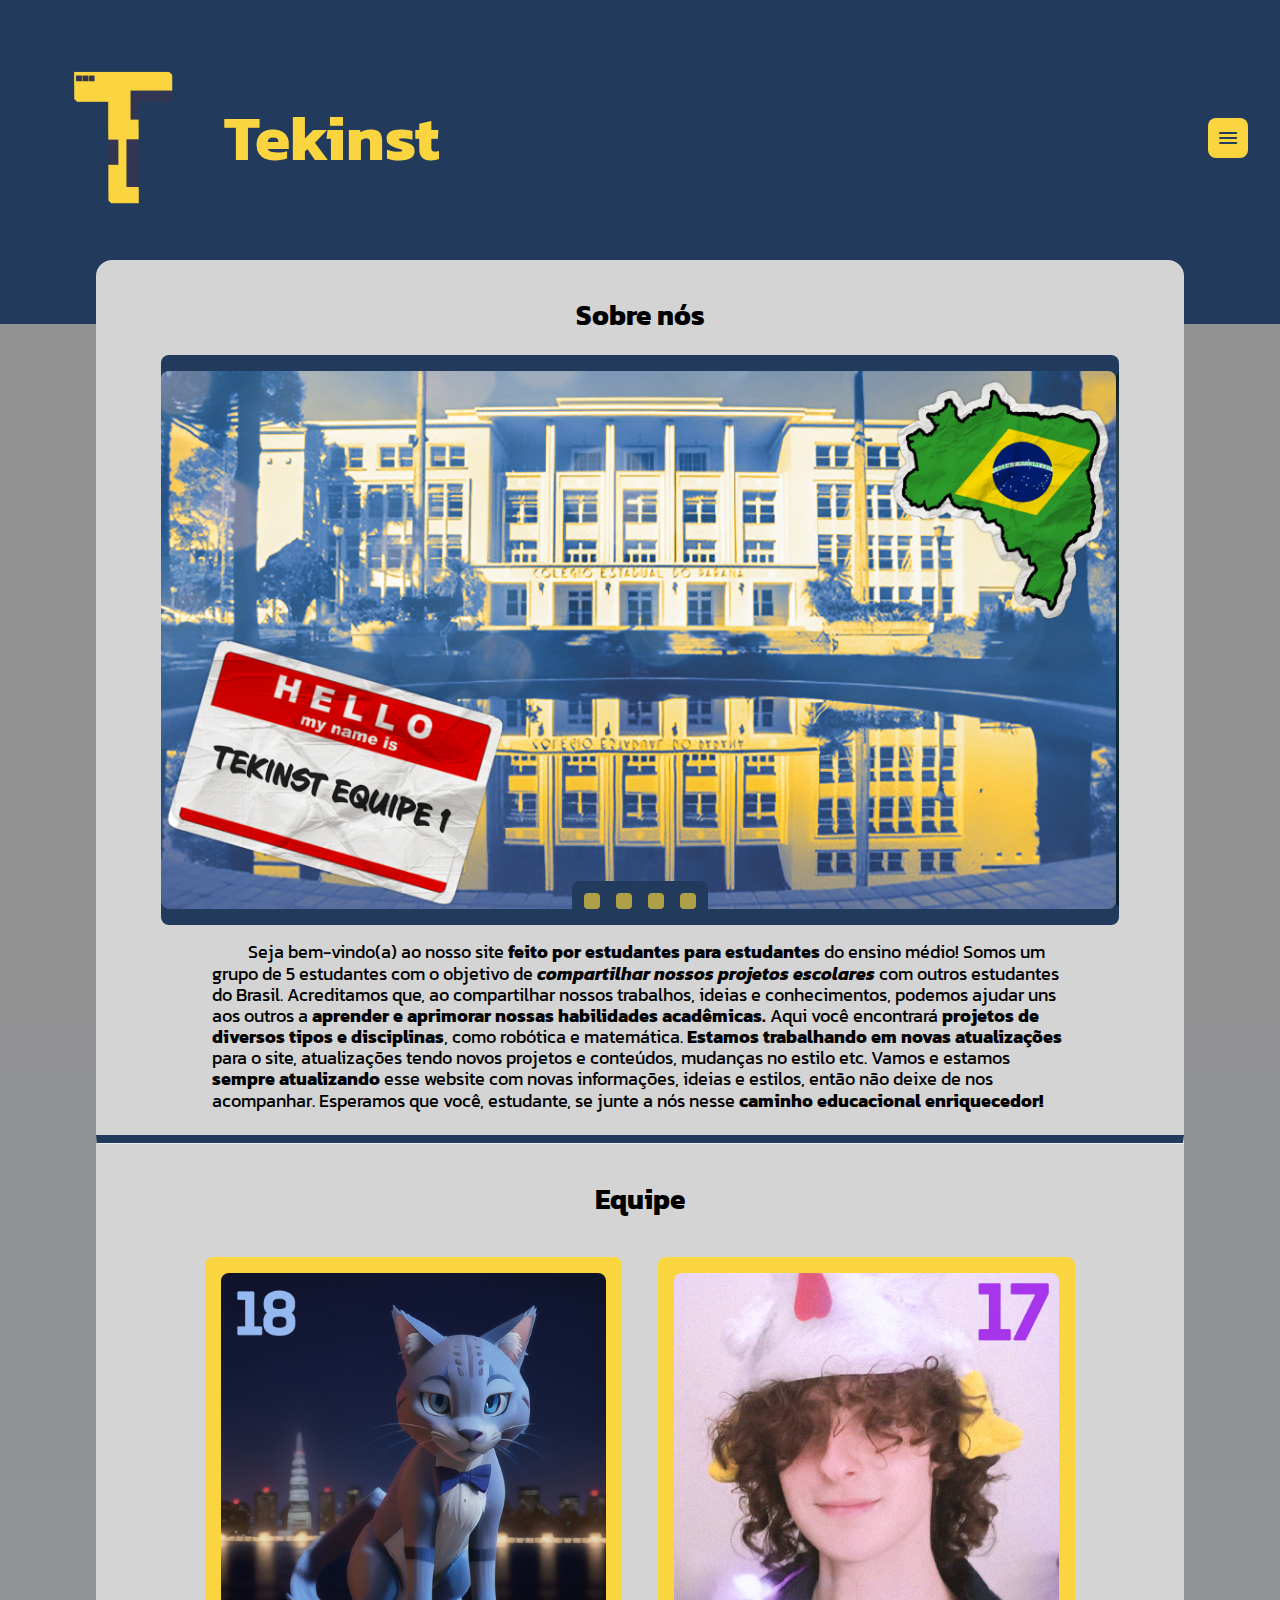
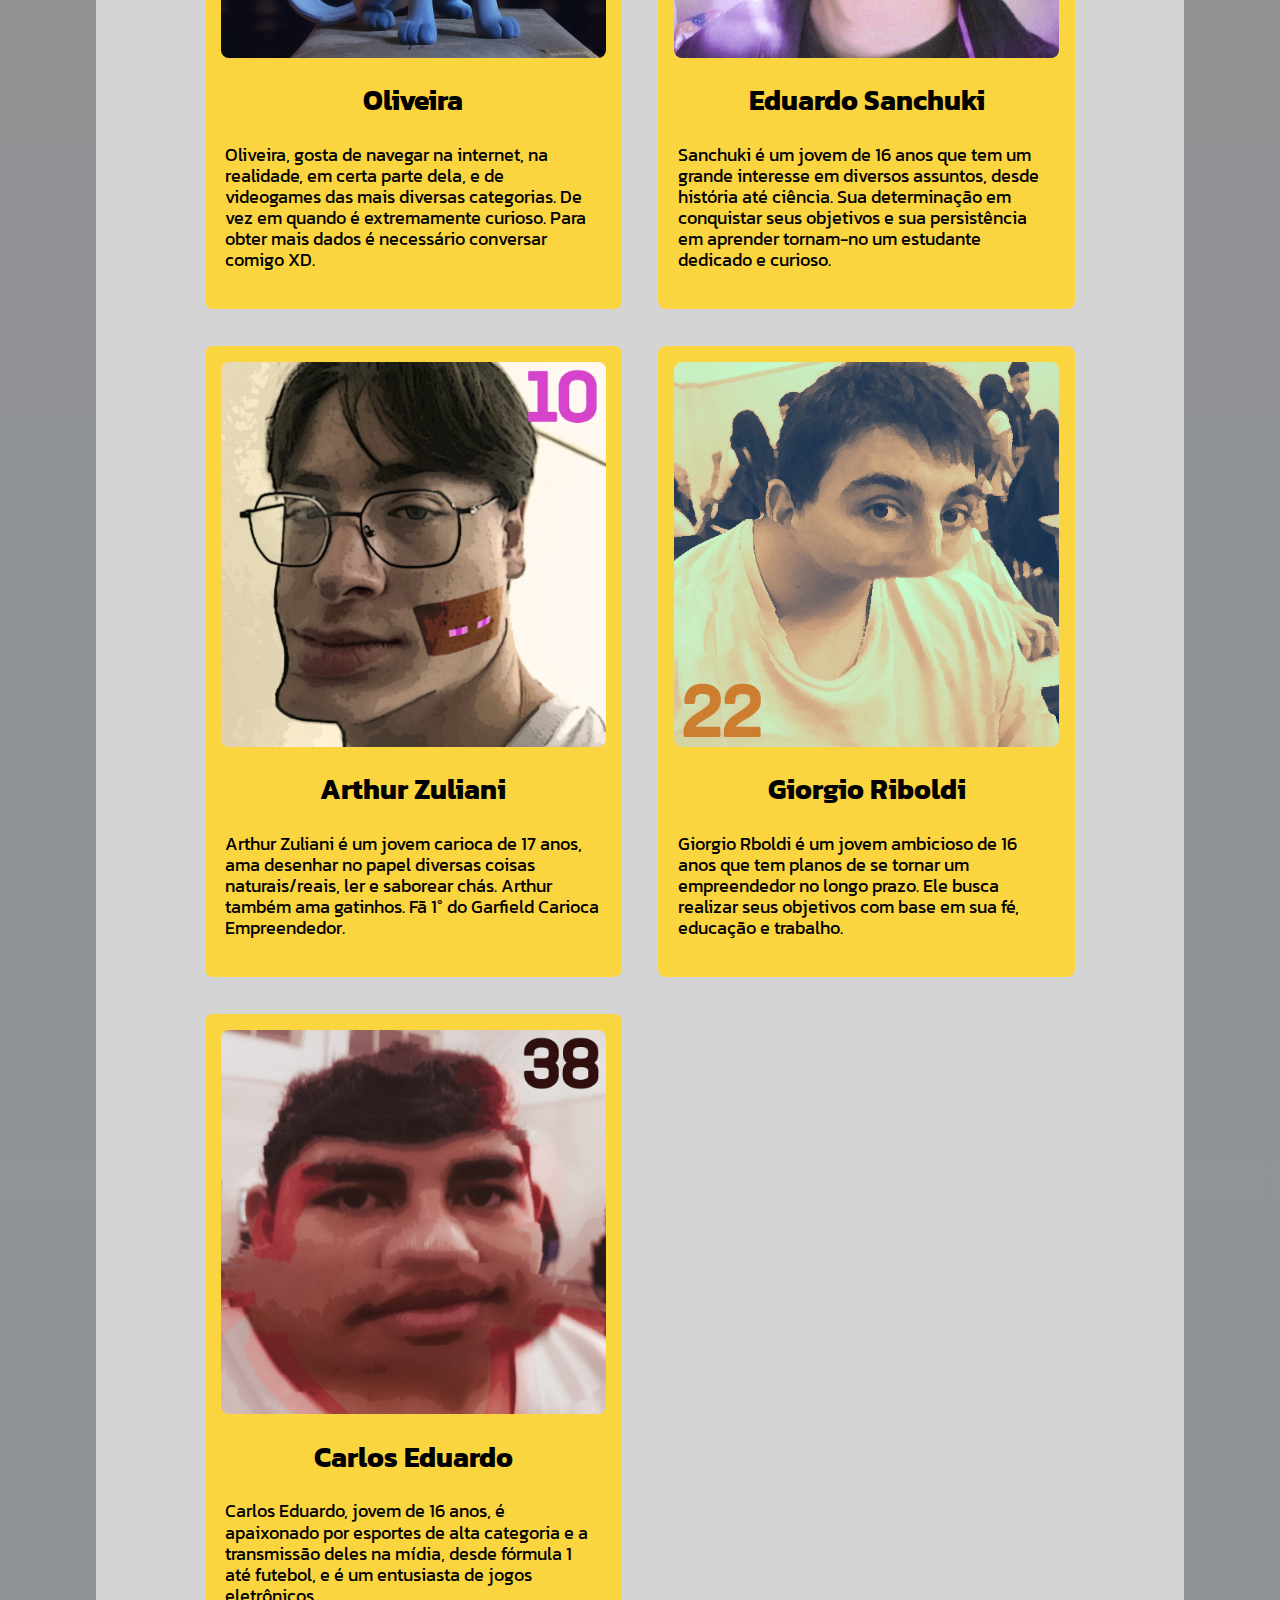
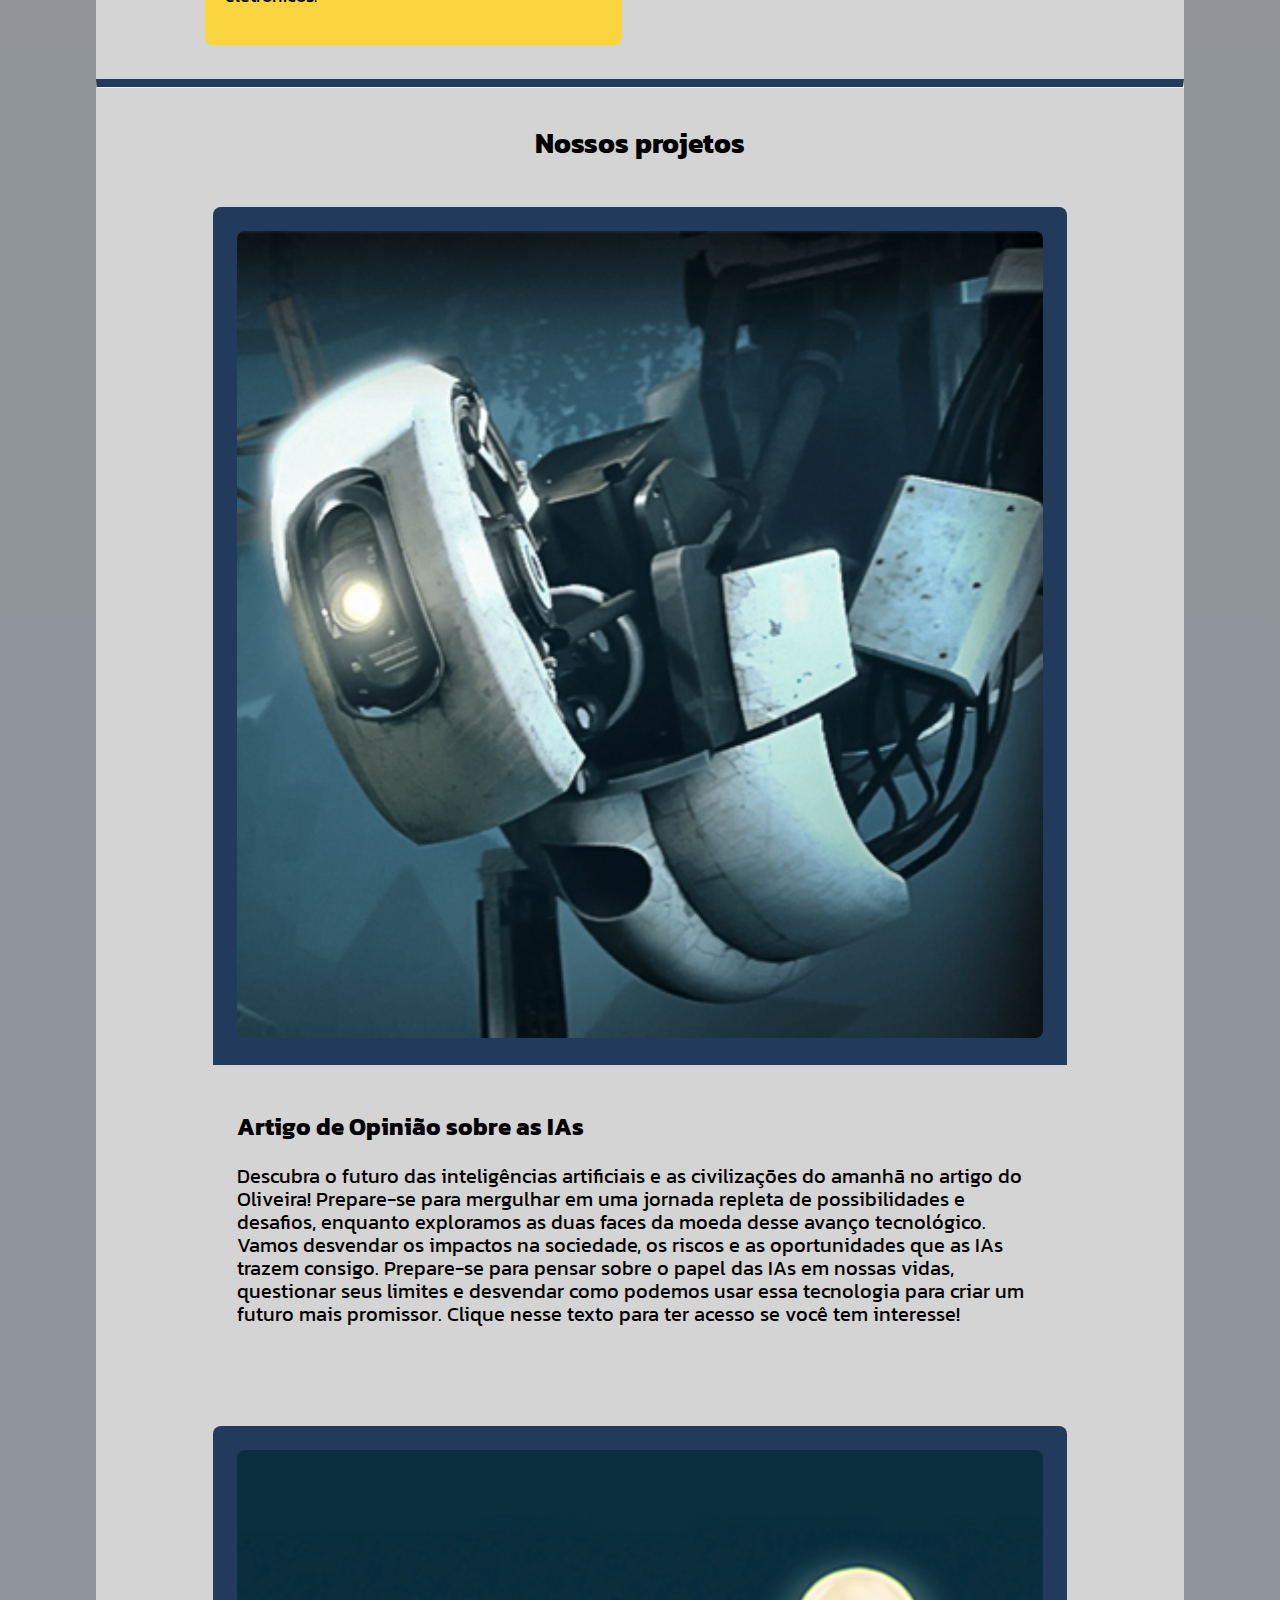
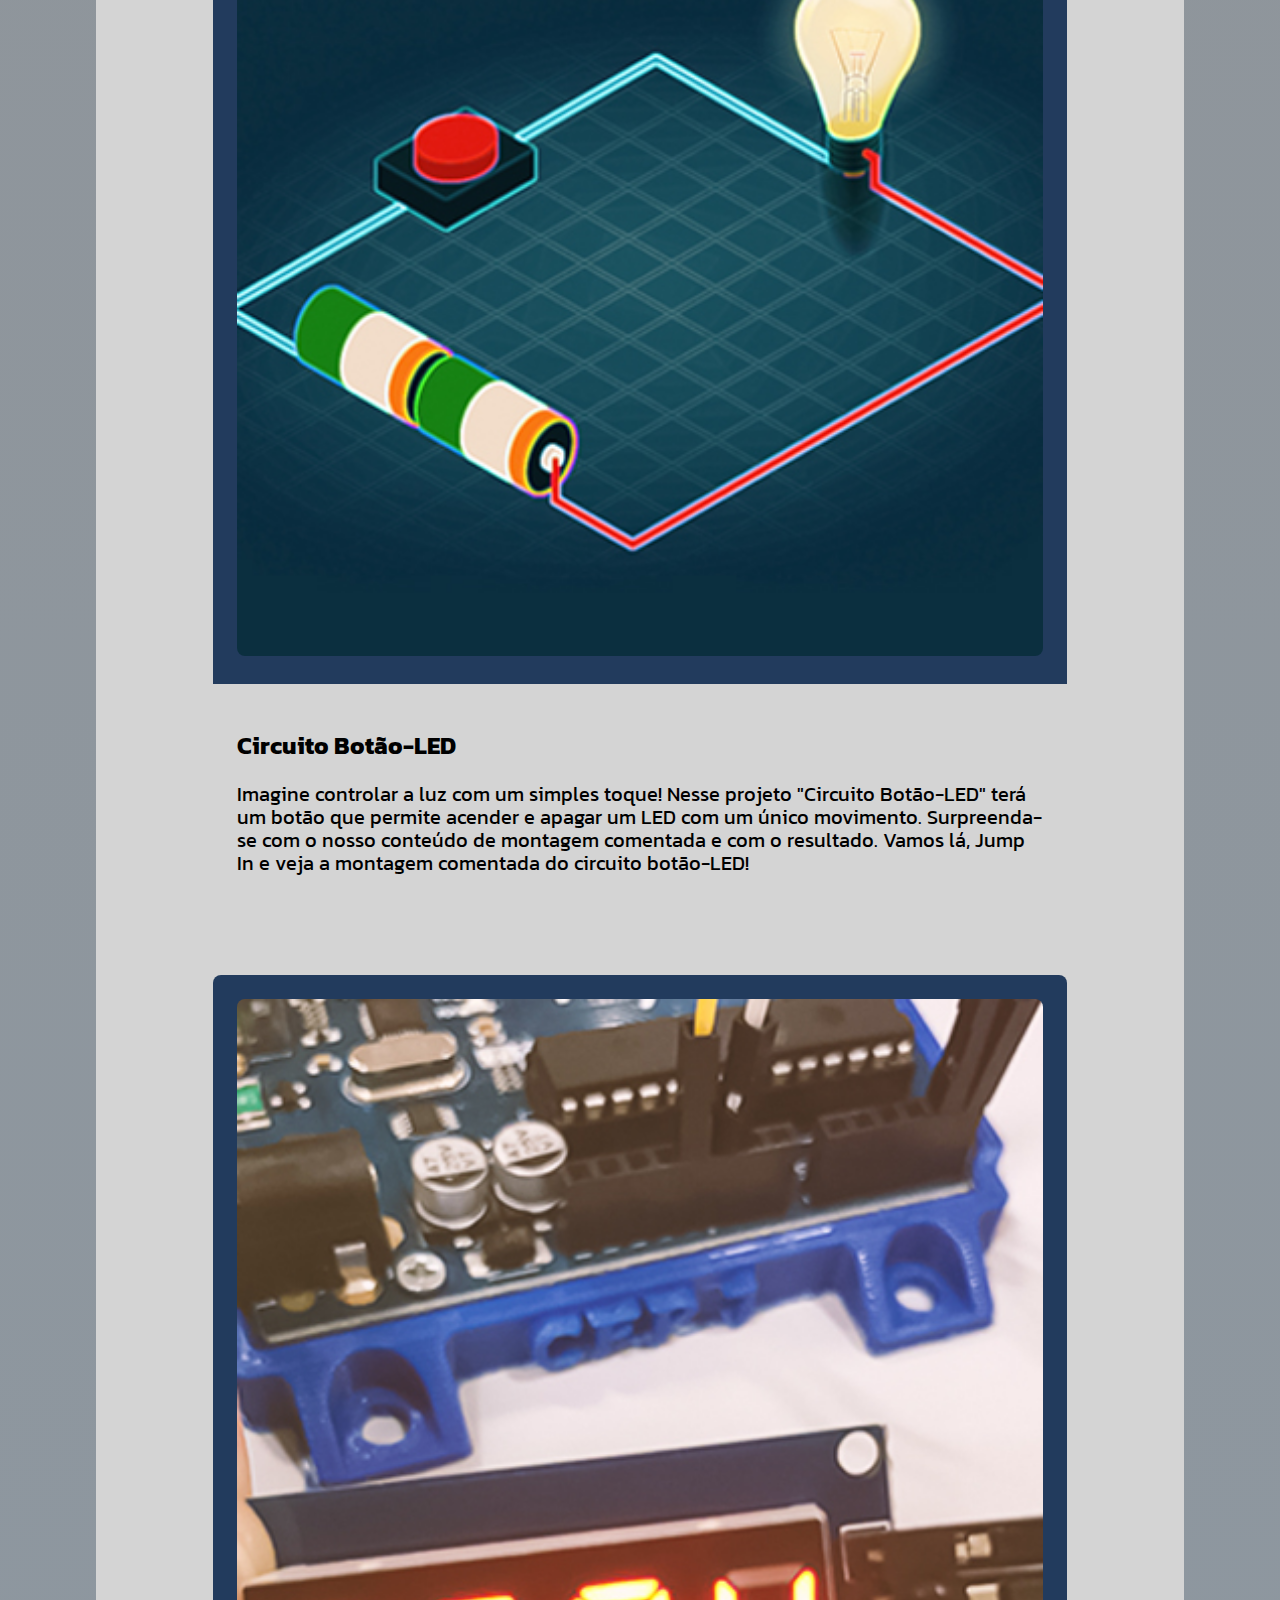
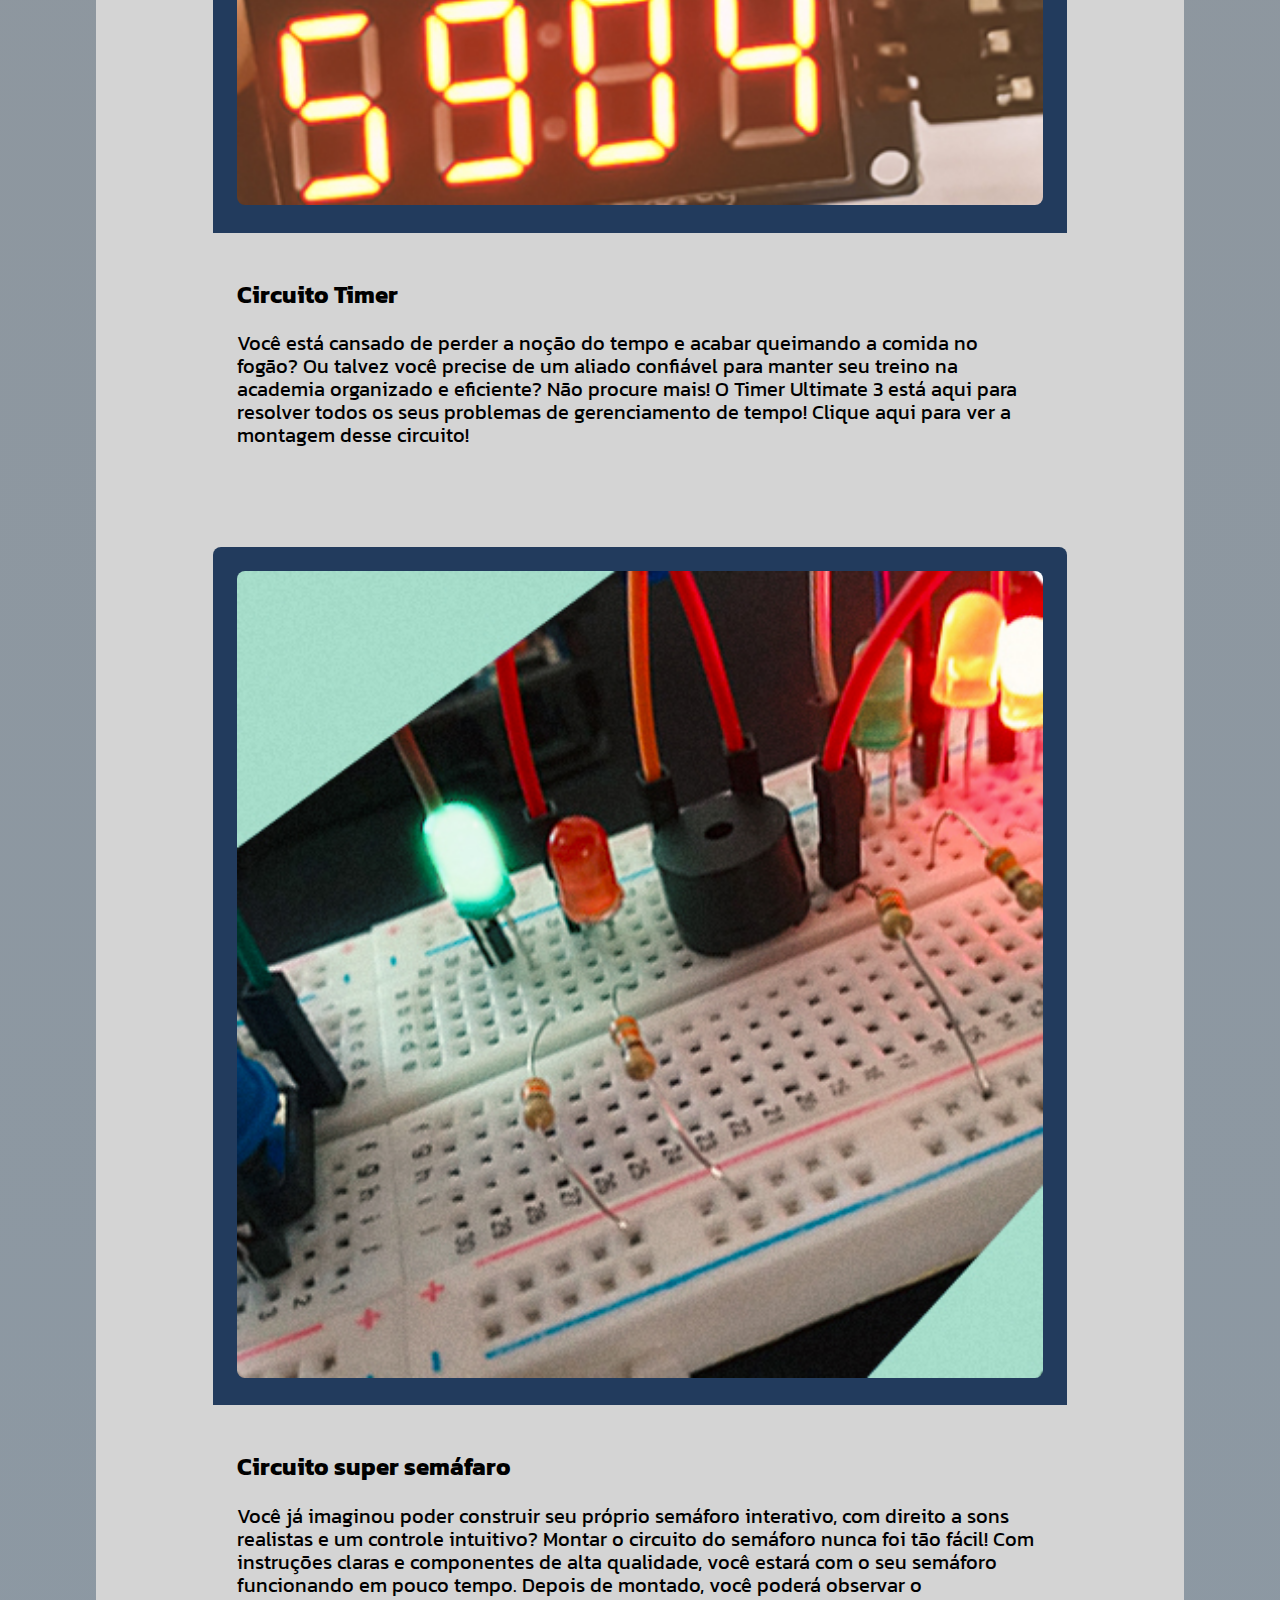
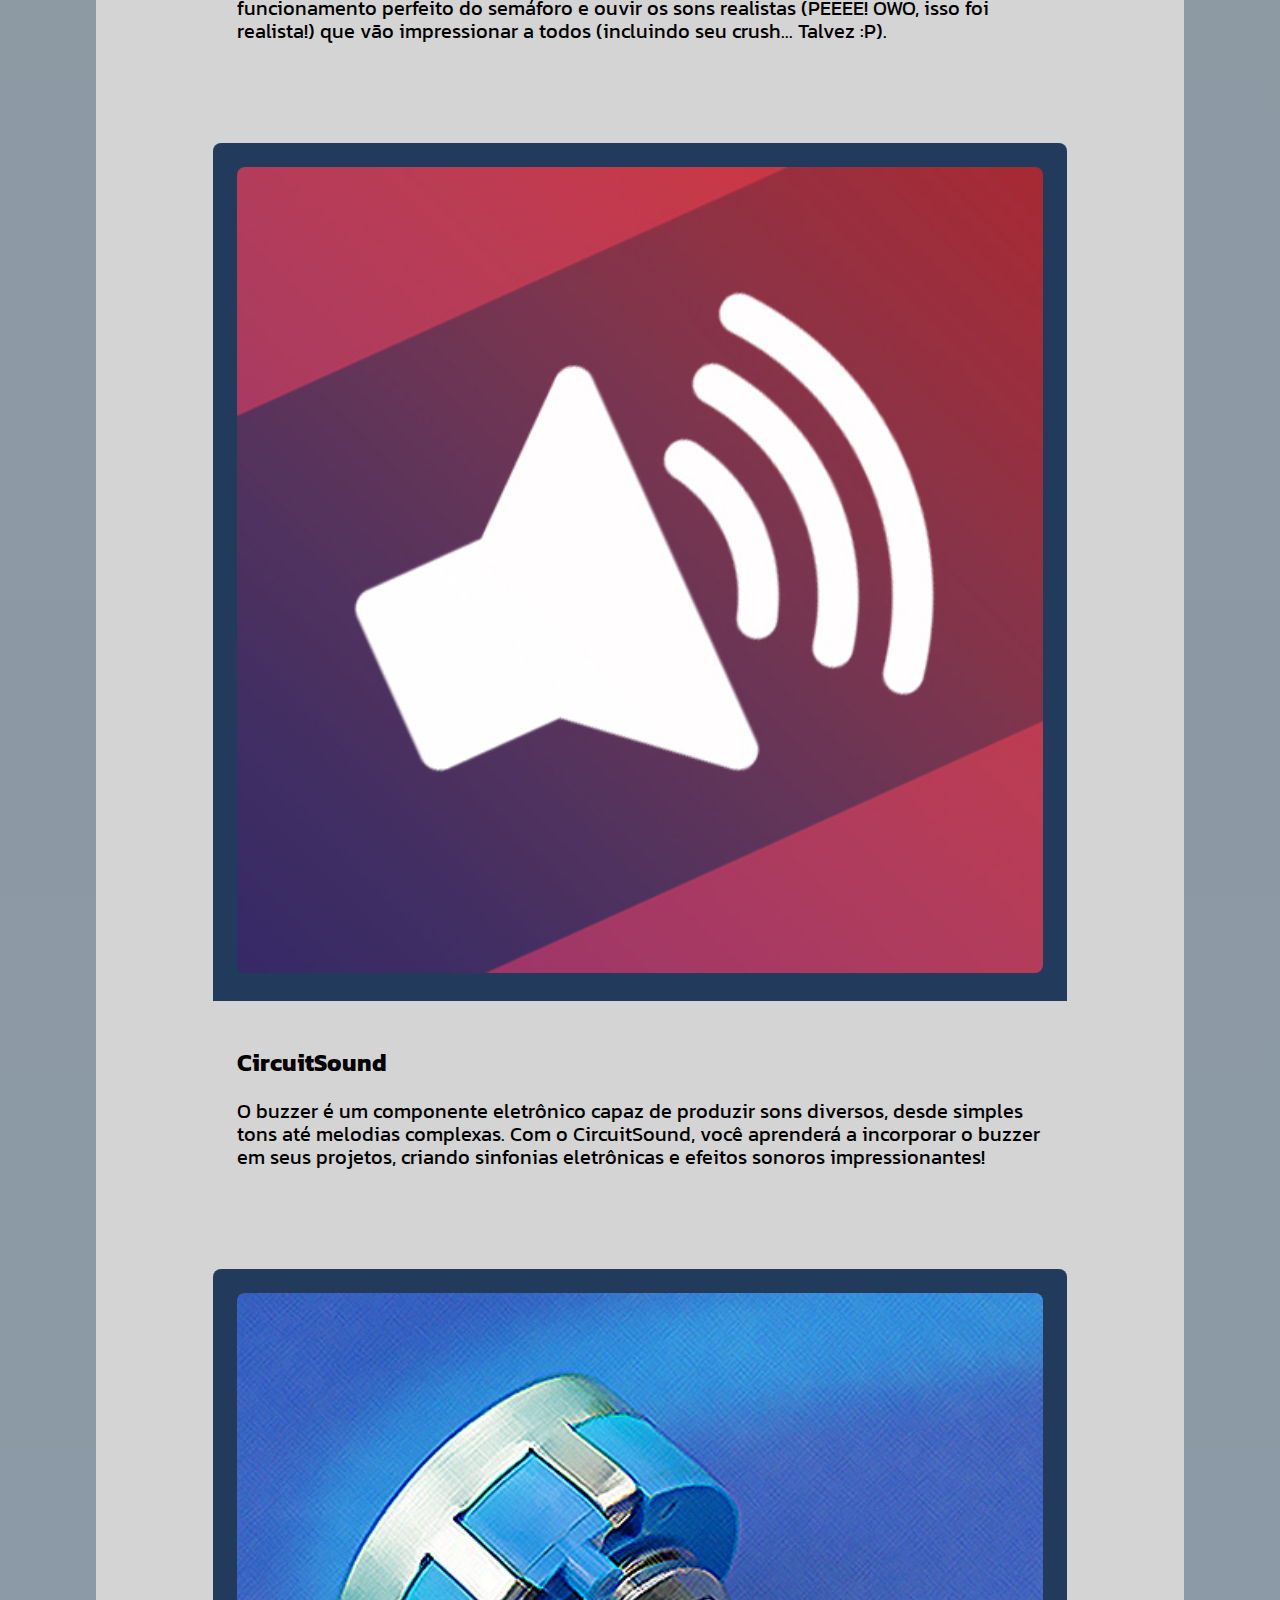
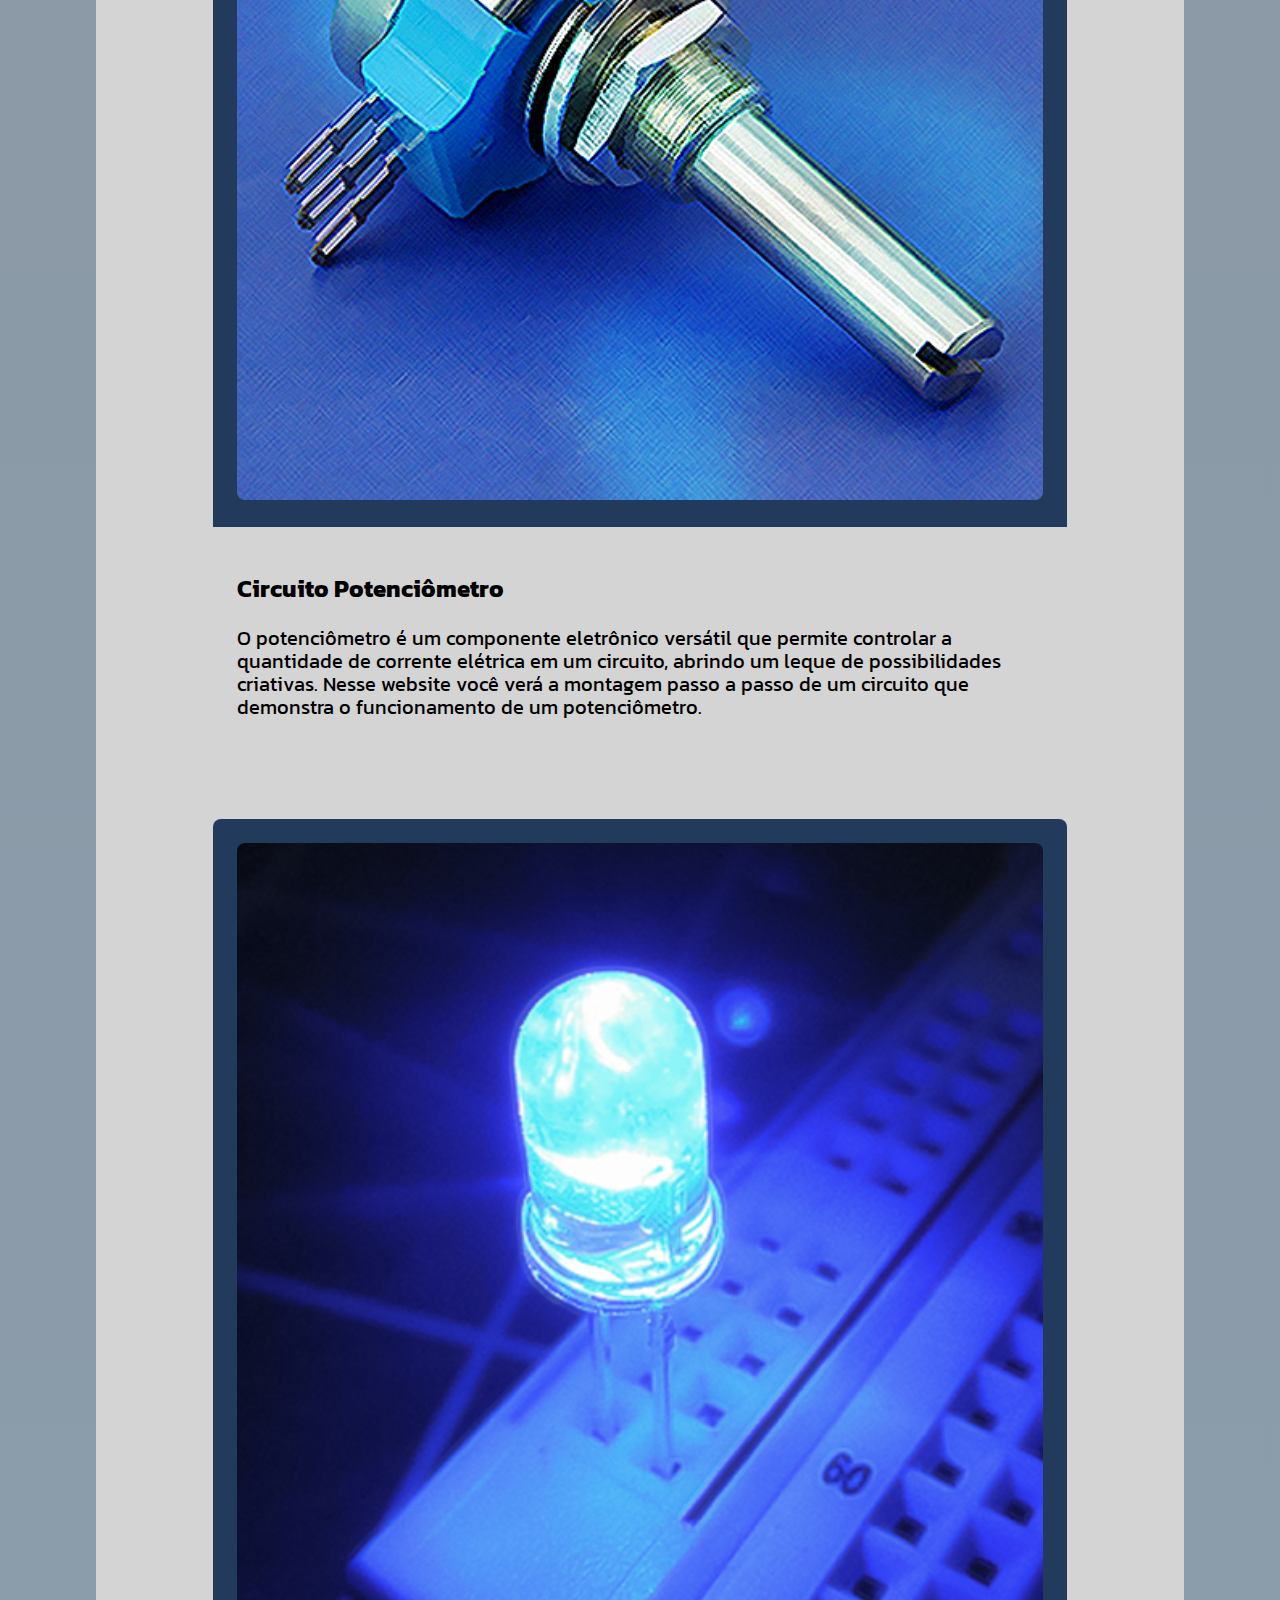
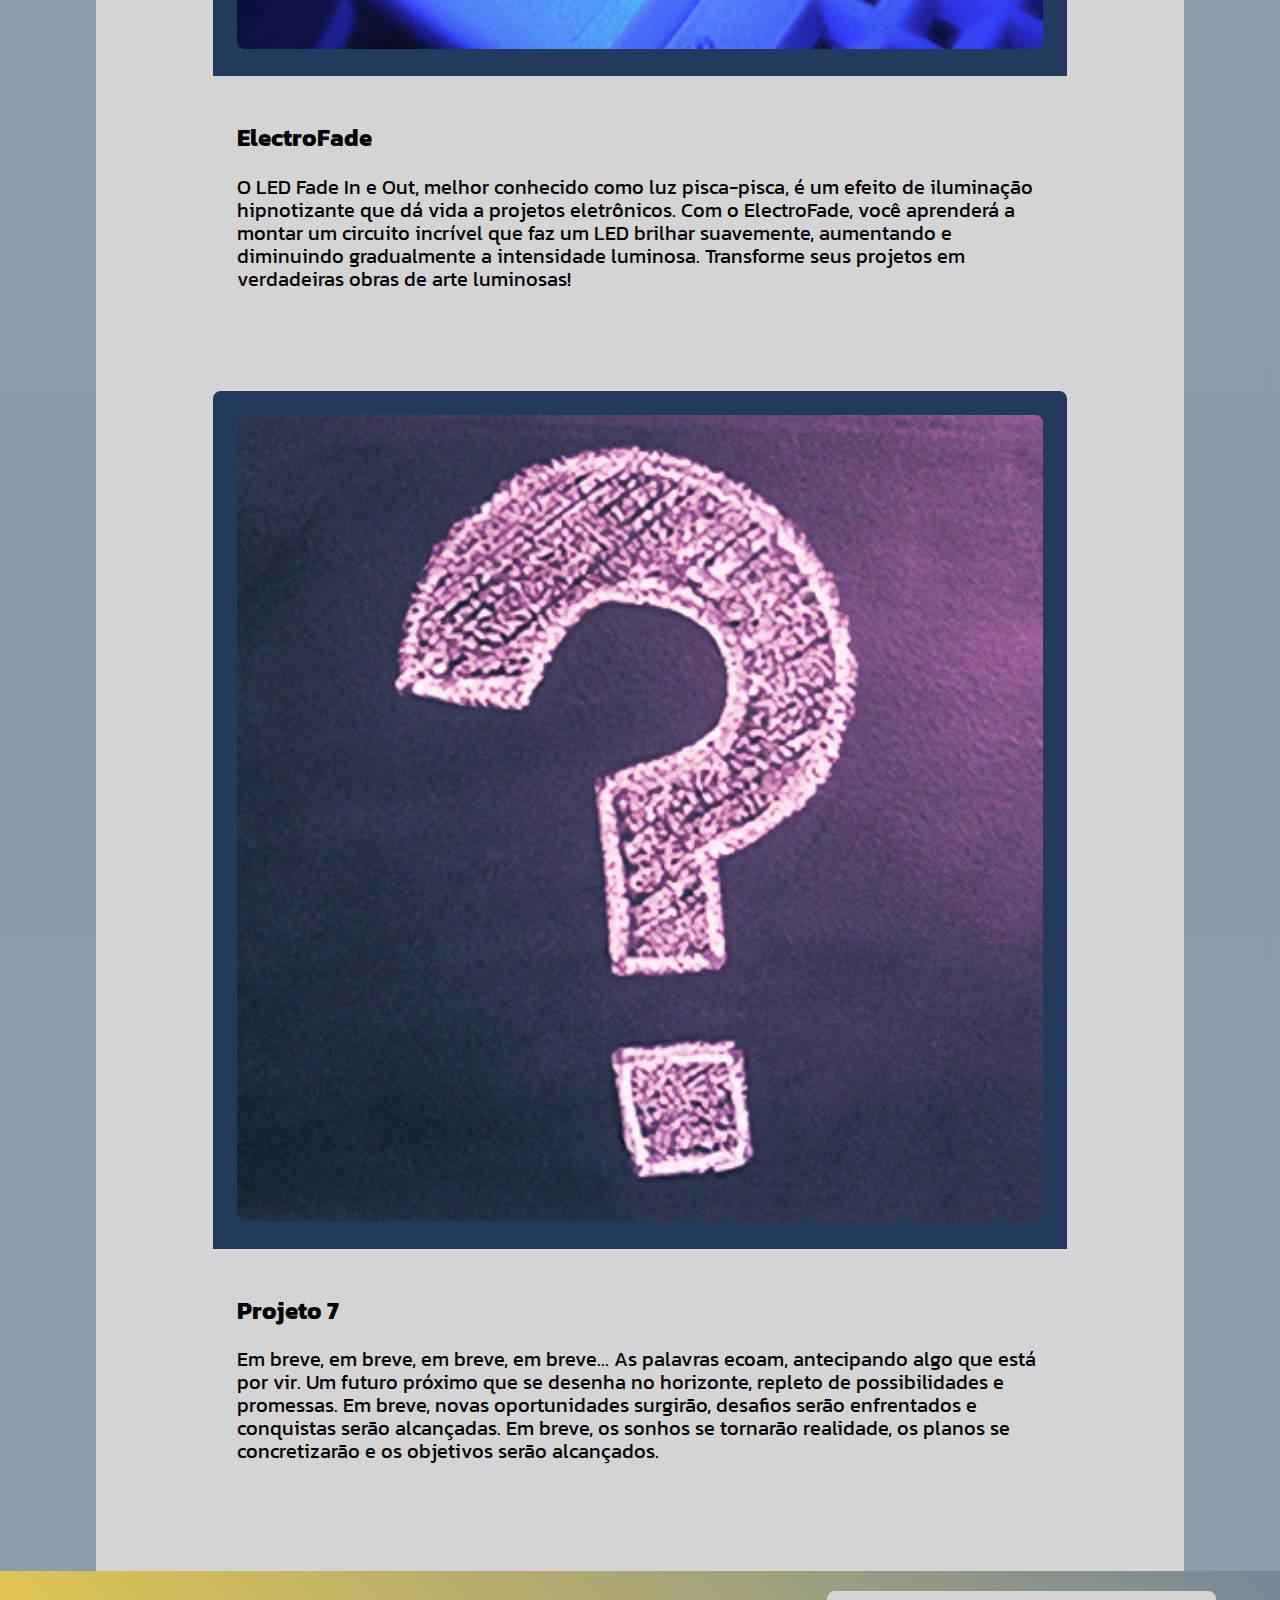
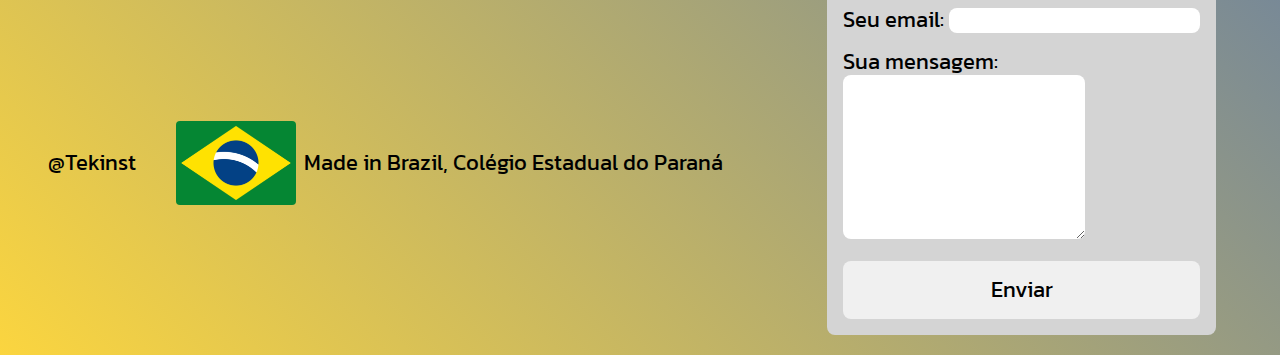
==== index.html @ 6ae1911e "Superdowngrade in Zuzu's description" ====
<!DOCTYPE html>
<html lang="pt-br">
  <head>
    <meta charset="UTF-8">
    <meta http-equiv="X-UA-Compatible" content="IE=edge">
    <meta name="viewport" content="width=device-width, initial-scale=1.0">
    <link rel="shortcut icon" href="./images/others/tekinst-favicon.ico" type="image/x-icon">
    <link rel="stylesheet" href="https://fonts.googleapis.com/css2?family=Material+Symbols+Rounded:opsz,wght,FILL,GRAD@20..48,100..700,0..1,-50..200">
    <link rel="stylesheet" href="./reset.css">
    <link rel="stylesheet" href="./main.css">
    <title>Tekinst</title>
  </head>
  <body>
    <header>
        <div class="logo-title"> 
            <img src="./images/others/tekinst-logo.png" alt="Tekinst Logo">
            <h1>Tekinst</h1>
        </div>  
        
        <div class="nav">           
          <span class="material-symbols-rounded"  id="hamburger-menu">
            menu
          </span>  
          <ul class="links" id="menu-links">
            <li class="c-links">
              <label>Projetos</label>
              <ul class="submenu" id="submenu">
                  <li><a href="#project-0">Artigo IAs</a></li>
                  <li><a href="#project-1">Circuito Botão-Led</a></li>
                  <li><a href="#project-2">Timer</a></li>
                  <li><a href="#project-3">Super Semáfaro</a></li>
                  <li><a href="#project-4">CircuitSound</a></li>
                  <li><a href="#project-5">Potenciômetro</a></li>
                  <li><a href="#project-6">ElectroFade</a></li>
                  <li><a href="#project-7">Em breve...</a></li>
              </ul>
            </li>
                <li class="c-links"><a class="link" href="#about-us">Sobre Nós</a></li>
                <li class="c-links"><a class="link" href="#team">Equipe</a></li>
            </ul>               
        </div>
    </header>
    <main>
        <section class="content about-us" id="about-us">
            <h2>Sobre nós</h2>
              <div class="slideshow">
                <div class="slide-wrapper">
                  <div class="slider">
                    <a href="https://youtu.be/iL-fgVmHbBo" target="_blank"><img id="image-0" src="./images/slideshow/cep.jpeg" alt="Imagem do Colégio Estadual do Paraná"></a>
                    <a href="./project-0/opinion-article.html" target="_blank"><img id="image-1" src="./images/slideshow/glados-slideshow.jpg" alt="Glados from Portal 2"></a>
                    <a href="./project-1/circuit-led.html" target="_blank"><img id="image-2" src="./images/slideshow/circuit-slideshow.jpg" alt="Circuito Push-button + Led"></a>              
                    <a href="https://youtu.be/YZ3g7Lsi7NE" target="_blank"><img id="image-3" src="./images/slideshow/curitiba.jpg" alt="Cidade de Curitiba, nosso lar"></a>                    
                  </div>
                  <div class="slider-nav">
                    <a id="dot-0" href="#image-0"></a>
                    <a id="dot-1" href="#image-1"></a>
                    <a id="dot-2" href="#image-2"></a>
                    <a id="dot-3" href="#image-3"></a>
                  </div>
                </div>              
              </div>        
              <p>
                Seja bem-vindo(a) ao nosso site <strong>feito por estudantes para estudantes</strong> do ensino médio! Somos um grupo de 5 estudantes com o objetivo de <em><strong>compartilhar nossos projetos escolares</strong></em> com outros estudantes do Brasil. Acreditamos que, ao compartilhar nossos trabalhos, ideias e conhecimentos, podemos ajudar uns aos outros a <strong>aprender e aprimorar nossas habilidades acadêmicas.</strong> Aqui você encontrará <strong>projetos de diversos tipos e disciplinas</strong>, como robótica e matemática. <strong>Estamos trabalhando em novas atualizações</strong> para o site, atualizações tendo novos projetos e conteúdos, mudanças no estilo etc. Vamos e estamos <strong>sempre atualizando</strong> esse website com novas informações, ideias e estilos, então não deixe de nos acompanhar. Esperamos que você, estudante, se junte a nós nesse <strong>caminho educacional enriquecedor!</strong>
              </p>
        </section>

        <hr class="rounded">

        <section class="content" id="team">
          <h2>Equipe</h2>
         
          <div class="students">  
           <div class="student oliveira">
             <img src="images/student-photos/cat-2.png" alt="Foto Estilizada de Oliveira">
             <div class="text">
               <h2>Oliveira</h2>
               <p>
                Oliveira, gosta de navegar na internet, na realidade, em certa parte dela, e de videogames das mais diversas categorias. De vez em quando é extremamente curioso. Para obter mais dados é necessário conversar comigo XD.
               </p>
             </div>
           </div>
           <div class="student antonio">
             <img src="images/student-photos/antonio.jpg" alt="Foto Estilizada de Eduardo Sanchuki">
             <div class="text">
               <h2>Eduardo Sanchuki</h2>
               <p>
                Sanchuki é um jovem de 16 anos que tem um grande interesse em diversos assuntos, desde história até ciência. Sua determinação em conquistar seus objetivos e sua persistência em aprender tornam-no um estudante dedicado e curioso.
               </p>
             </div>
           </div>
           <div class="student arthur">
             <img src="images/student-photos/zuliani.jpg" alt="Foto Estilizada de Arthur Zuliani">
             <div class="text">
               <h2>Arthur Zuliani</h2>
               <p>
                Arthur Zuliani é um jovem carioca de 17 anos, ama desenhar no papel diversas coisas naturais/reais, ler e saborear chás. Arthur também ama gatinhos. Fã 1° do Garfield Carioca Empreendedor.
               </p>
             </div>
           </div>
           <div class="student giorgio">
             <img src="images/student-photos/italiano.jpg" alt="Foto Estilizada de Giorgio Riboldi">
             <div class="text">
               <h2>Giorgio Riboldi</h2>
               <p>
                Giorgio Rboldi é um jovem ambicioso de 16 anos que tem planos de se tornar um empreendedor no longo prazo. Ele busca realizar seus objetivos com base em sua fé, educação e trabalho.
               </p>
             </div>
           </div>
           <div class="student carlos">
             <img src="images/student-photos/carlos.jpg" alt="Foto Estilizada de Carlos Eduardo">
             <div class="text">
               <h2>Carlos Eduardo</h2>
               <p>
                Carlos Eduardo, jovem de 16 anos, é apaixonado por esportes de alta categoria e a transmissão deles na mídia, desde fórmula 1 até futebol, e é um entusiasta de jogos eletrônicos. 
               </p>
             </div>
         </div>
        </section>

        <hr class="rounded">

        <section class="content projects" id="projects">
            <h2>Nossos projetos</h2>
            
            <article class="project" id="project-0">
              <div class="project-image">
                <img src="./images/project-images/glados.jpg" alt="Imagem da Glados">
              </div>
              <div class="description">
                <a href="./project-0/opinion-article.html" target="_blank">
                  <h3>Artigo de Opinião sobre as IAs</h3>
                  <p>Descubra o futuro das inteligências artificiais e as civilizações do amanhã no artigo do Oliveira! Prepare-se para mergulhar em uma jornada repleta de possibilidades e desafios, enquanto exploramos as duas faces da moeda desse avanço tecnológico. Vamos desvendar os impactos na sociedade, os riscos e as oportunidades que as IAs trazem consigo. Prepare-se para pensar sobre o papel das IAs em nossas vidas, questionar seus limites e desvendar como podemos usar essa tecnologia para criar um futuro mais promissor. Clique nesse texto para ter acesso se você tem interesse!</p>
                </a>
              </div>
            </article>
            
            <article class="project" id="project-1">
              <div class="project-image">
                <img src="./images/project-images/circuit.jpg" alt="Imagem ilustrativa de um circuito botão-led">
              </div>
              <div class="description">
                <a href="./project-1/circuit-led.html" target="_blank">
                  <h3>Circuito Botão-LED</h3>
                  <p>Imagine controlar a luz com um simples toque! Nesse projeto "Circuito Botão-LED" terá um botão que permite acender e apagar um LED com um único movimento. Surpreenda-se com o nosso conteúdo de montagem comentada e com o resultado. Vamos lá, Jump In e veja a montagem comentada do circuito botão-LED!</p>
                </a>
              </div>
            </article>

            <article class="project" id="project-2">
              <div class="project-image">
                <img src="./images/project-images/timer.jpg" alt="Fotografia de um simples circuito timer">
              </div>
              <div class="description">
                <a href="./project-2/timer.html" target="_blank">
                  <h3>Circuito Timer</h3>
                  <p>Você está cansado de perder a noção do tempo e acabar queimando a comida no fogão? Ou talvez você precise de um aliado confiável para manter seu treino na academia organizado e eficiente? Não procure mais! O Timer Ultimate 3 está aqui para resolver todos os seus problemas de gerenciamento de tempo! Clique aqui para ver a montagem desse circuito! </p>
                </a>
              </div>
            </article>
            
            <article class="project" id="project-3">
              <div class="project-image">
                <img src="./images/project-images/supertf.jpg" alt="Imagem ilustrativa de um circuito super semáfaro">
              </div>
              <div class="description">
                <a href="./project-3/ultrasema.html" target="_blank">
                  <h3>Circuito super semáfaro</h3>
                  <p>Você já imaginou poder construir seu próprio semáforo interativo, com direito a sons realistas e um controle intuitivo? Montar o circuito do semáforo nunca foi tão fácil! Com instruções claras e componentes de alta qualidade, você estará com o seu semáforo funcionando em pouco tempo. Depois de montado, você poderá observar o funcionamento perfeito do semáforo e ouvir os sons realistas (PEEEE! OWO, isso foi realista!) que vão impressionar a todos (incluindo seu crush... Talvez :P).</p>
                </a>
              </div>
            </article>

            <article class="project" id="project-4">
              <div class="project-image">
                <img src="./images/project-images/buzzer.jpeg" alt="Icone de som">
              </div>
              <div class="description">
                <a href="./project-4/buzzer-circuit.html" target="_blank">
                  <h3>CircuitSound</h3>
                  <p>O buzzer é um componente eletrônico capaz de produzir sons diversos, desde simples tons até melodias complexas. Com o CircuitSound, você aprenderá a incorporar o buzzer em seus projetos, criando sinfonias eletrônicas e efeitos sonoros impressionantes!</p>
                </a>
              </div>
            </article>

            <article class="project" id="project-5">
              <div class="project-image">
                <img src="./images/project-images/potenciometro.jpeg" alt="Fotografia estilizada de um simples potenciômetro">
              </div>
              <div class="description">
                <a href="./project-5/potenciometro-circuit.html" target="_blank">
                  <h3>Circuito Potenciômetro</h3>
                  <p>O potenciômetro é um componente eletrônico versátil que permite controlar a quantidade de corrente elétrica em um circuito, abrindo um leque de possibilidades criativas. Nesse website você verá a montagem passo a passo de um circuito que demonstra o funcionamento de um potenciômetro.</p>
                </a>
              </div>
            </article>

            <article class="project" id="project-6">
              <div class="project-image">
                <img src="./images/project-images/fadein-out.png" alt="Fotografia de um led azul">
              </div>
              <div class="description">
                <a href="./project-6/fadein-out.html" target="_blank">
                  <h3>ElectroFade</h3>
                  <p>O LED Fade In e Out, melhor conhecido como luz pisca-pisca, é um efeito de iluminação hipnotizante que dá vida a projetos eletrônicos. Com o ElectroFade, você aprenderá a montar um circuito incrível que faz um LED brilhar suavemente, aumentando e diminuindo gradualmente a intensidade luminosa. Transforme seus projetos em verdadeiras obras de arte luminosas!</p>
                </a>
              </div>
            </article>

            <article class="project" id="project-7">
              <div class="project-image">
                <img src="./images/project-images/test.jpeg" alt="Test Image">
              </div>
              <div class="description">
                <a href="https://pranx.com/windows-xp-simulator/" target="_blank">
                  <h3>Projeto 7</h3>
                  <p>Em breve, em breve, em breve, em breve... As palavras ecoam, antecipando algo que está por vir. Um futuro próximo que se desenha no horizonte, repleto de possibilidades e promessas. Em breve, novas oportunidades surgirão, desafios serão enfrentados e conquistas serão alcançadas. Em breve, os sonhos se tornarão realidade, os planos se concretizarão e os objetivos serão alcançados. </p>
                </a>
              </div>
            </article>
        </section>
    </main>

    <footer>
      <div class="info">
        <div class="tekinst">
          <p>@Tekinst</p>
        </div>
        <div class="cep">
          <a href="https://www.cep.pr.gov.br/" target="_blank">
            <img src="./images/others/flag-brazil.png" alt="Brazil's flag">
            <p>Made in Brazil, Colégio Estadual do Paraná</p>
          </a>
        </div>
      </div>

      <form action="https://formspree.io/f/xqkoodqn" method="POST" target="_blank" class="message-form">
        <label>
          Seu email:
          <input type="email" name="email">
        </label>
        <label>
          Sua mensagem: <br>
          <textarea name="message"></textarea>
        </label>
        <button type="submit">Enviar</button>
      </form>
    </footer>

    <script src="script.js"></script>
  </body>
</html>
---- main.css ----
@import url("https://fonts.googleapis.com/css2?family=Kanit:wght@400;700&display=swap");

:root {
  --bright-yellow: #fbd53f;
  --dark-blue: #223b5d;
  --blue-gray: #768898;
  --white: #f0f0f0;
  --gray: #929191;
  --pastel-blue: #899dae;
  --white-background: #d4d4d4;
  --transparent: rgba(0, 0, 0, 0);
}

* {
  scroll-behavior: smooth;
}

body {
  font-family: "Kanit", sans-serif;
  background-image: linear-gradient(var(--gray), var(--pastel-blue));
}

header {
  display: flex;
  justify-content: space-between;
  align-items: center;
  padding: 3rem 2rem 6rem 2rem;
  background-color: var(--dark-blue);
  color: var(--bright-yellow);
}

header .logo-title {
  display: flex;
  align-items: center;
}

header .logo-title h1 {
  font-size: 4rem;
}

header .logo-title img {
  width: 10rem;
  margin: 1rem;
}

div.nav {
  display: flex;
  align-items: center;
}

header .nav .material-symbols-rounded {
  background-color: var(--bright-yellow);
  color: var(--dark-blue);
  font-size: 1.5rem;
  transition: 0.25s;
  padding: 0.5rem;
  border-radius: 0.5rem;
}

header .nav .material-symbols-rounded:hover {
  scale: 1.15;
}

header .nav .links {
  display: none;
}

header .nav .links .c-links {
  display: flex;
  list-style: none;
  padding: 0.5rem;
  font-size: 1.3rem;
  transition: 0.5s;
}

header .nav .links .c-links:hover {
  font-size: 1.5rem;
  border-bottom: 0.25rem solid var(--bright-yellow);
  border-left: 0.25rem solid var(--bright-yellow);
}

header .nav .links .link {
  text-decoration: none;
  color: var(--bright-yellow);
}

header .nav .links .submenu {
  display: none;
  height: 10rem;
  width: 10rem;
  overflow-y: scroll;
  overflow-x: hidden;
  scrollbar-color: var(--bright-yellow) var(--pastel-blue);
  scrollbar-width: thin;
  position: absolute;
  margin-top: 2.25rem;
}

header .nav .links .submenu li a {
  text-decoration: none;
  color: #333652;
}

header .nav .links .submenu li {
  list-style: none;
  transition: 0.25s;
  padding: 0.5rem;
  margin-left: -1.5rem;
  background-color: var(--blue-gray);
}

header .nav .links .submenu li:hover {
  scale: 1.08;
  background-color: var(--bright-yellow);
}

header .nav .links .c-links:hover .submenu {
  display: inline-block;
}

main {
  width: 70%;
  margin: auto;
  margin-top: -4rem;
}

hr.rounded {
  border-top: 0.5rem solid var(--dark-blue);
  margin: 0;
}

main section.content {
  background-color: var(--white-background);
  padding: 1rem 2.5rem 1rem 2.5rem;
}

main section.content h2 {
  text-align: center;
  font-size: 1.75rem;
}

main section.content h3 {
  font-size: 1.5rem;
}

main section.content p {
  font-size: 1.15rem;
}

main section.content.about-us p {
  text-indent: 3ch;
  margin: 0 auto 0.5rem auto;
  text-align: start;
  width: 85%;
}

main section.content.about-us {
  text-align: center;
  border-radius: 1rem 1rem 0rem 0rem;
}

.slide-wrapper {
  position: relative;
  width: 95%;
  margin: 1rem auto;
}

.slider {
  width: 100%;
  display: flex;
  aspect-ratio: 16/9;
  overflow: hidden;
  scroll-snap-type: x mandatory;
  scroll-behavior: smooth;
  border-radius: 0.5rem;
  background-color: var(--dark-blue);
  padding: 1rem 0;
}

.slider a {
  width: 100%;
}

.slider img {
  flex: 1 0 100%;
  height: 100%;
  border-radius: 0.5rem;
  scroll-snap-align: start;
  object-fit: cover;
}

.slider-nav {
  background-color: var(--dark-blue);
  padding: 0.75rem;
  border-radius: 0.5rem;
  margin-bottom: -1rem;
  display: flex;
  column-gap: 1rem;
  position: absolute;
  bottom: 1.25rem;
  left: 50%;
  transform: translate(-50%);
  z-index: 1;
}

.slider-nav a {
  width: 1rem;
  height: 1rem;
  border-radius: 25%;
  background-color: var(--bright-yellow);
  opacity: 0.65;
  transition: 0.5s;
}

.slider-nav a:hover {
  opacity: 1;
}

main div.students {
  display: grid;
  grid-template-columns: repeat(3, 1fr);
}

main section.content div.students .student {
  margin: 1.15rem;
  padding: 1rem;
  text-align: center;
  border-radius: 0.5rem;
  background-color: var(--bright-yellow);
  transition: 0.25s;
}

main section.content div.students .student p {
  padding: 0.25rem;
  text-align: start;
}

main section.content div.students .student:hover {
  scale: 1.08;
  box-shadow: rgba(0, 0, 0, 0.35) 0px 5px 15px;
}

main section.content div.students .student:hover::after {
  content: " ";
  background-image: linear-gradient(
    45deg,
    var(--transparent),
    var(--white-background)
  );
  border-radius: 0.5rem;
  mix-blend-mode: screen;
  opacity: 0.7;
  position: absolute;
  display: block;
  top: 0;
  right: 0;
  left: 0;
  bottom: 0;
}

main section.content div.students img {
  border-radius: 0.5rem;
  width: 100%;
}

main section.content div.students .student.oliveira:hover {
  background-color: rgb(108, 203, 225);
}
main section.content div.students .student.antonio:hover {
  background-color: rgb(82, 0, 133);
  color: var(--white);
}
main section.content div.students .student.giorgio:hover {
  background-color: rgb(255, 92, 92);
}
main section.content div.students .student.arthur:hover {
  background-color: rgb(142, 209, 94);
}
main section.content div.students .student.carlos:hover {
  color: var(--white);
  background-color: rgb(30, 30, 30);
}

main section.content.projects .project {
  display: grid;
  grid-template-columns: repeat(2, 1fr);
  margin: 2.5rem auto 2.5rem auto;
  width: 85%;
}

main section.content.projects .project .description a {
  text-decoration: none;
  color: inherit;
}

main section.content.projects .project .description p {
  font-size: 1.25rem;
  cursor: pointer;
}

main section.content.projects .project .description {
  padding: 1.5rem;
  transition: 0.25s;
  border-radius: 0 0.5rem 0.5rem 0;
}

main section.content.projects .project .project-image {
  background-color: var(--dark-blue);
  padding: 1.5rem;
  border-radius: 0.5rem 0 0 0.5rem;
}

main section.content.projects .project .project-image img {
  width: 100%;
  height: 100%;
  object-fit: cover;
  border-radius: 0.5rem;
  transition: 0.2s;
}

main section.content.projects .project:hover img {
  scale: 1.04;
}

main section.content.projects .project:hover .description {
  background-color: var(--dark-blue);
  color: var(--bright-yellow);
}

footer {
  display: flex;
  align-items: center;
  justify-content: space-around;
  background-image: linear-gradient(
    45deg,
    var(--bright-yellow),
    var(--blue-gray)
  );
  font-size: 1.4rem;
  padding: 0.25rem;
}

footer .info {
  display: flex;
  align-items: center;
}

footer .cep {
  margin-left: 2rem;
}

footer .cep a {
  display: flex;
  align-items: center;
  text-decoration: none;
  color: #000;
  transition: 0.25s;
}

footer .cep img {
  width: 7.5rem;
  border-radius: .75rem;
  padding: 0.5rem;
}

footer .cep a:hover {
  scale: 1.04;
}

.message-form {
  background-color: var(--white-background);
  padding: 1rem;
  margin: 1rem;
  border-radius: 0.5rem;
  text-align: left;
  display: flex;
  flex-flow: column wrap;
}

.message-form label {
  margin-bottom: 1rem;
}

.message-form label input {
  border-radius: 0.5rem;
  font-size: 1.25rem;
  border: 0;
}

.message-form label textarea {
  border-radius: 0.5rem;
  font-size: 1.25rem;
  height: 10rem;
  border: 0;
}

.message-form button {
  border-radius: 0.5rem;
  padding: 1rem;
  border: 0;
  background-color: var(--white);
  transition: 0.25s;
}

.message-form button:hover {
  background-color: var(--dark-blue);
  color: #fbd53f;
  scale: 1.05;
}

@media only screen and (max-width: 1400px) {
  main {
    width: 85%;
  }

  main div.students {
    display: grid;
    grid-template-columns: repeat(2, 1fr);
    margin: auto;
    width: 90%;
  }

  main section.content.projects .project .description {
    border-radius: 0 0 0.5rem 0.5rem;
    margin: 0 auto 0.5rem auto;
    width: 80%;
  }

  main section.content.projects .project .project-image {
    border-radius: 0.5rem 0.5rem 0 0;
    margin: 0.5rem auto 0 auto;
    width: 80%;
  }

  main section.content.projects .project {
    display: flex;
    flex-direction: column;
    width: 100%;
  }
}

@media only screen and (max-width: 1000px) {
  main section.content.projects .project {
    width: 85%;
  }

  main section.content.projects .project .description,
  main section.content.projects .project:hover .description {
    background-color: var(--dark-blue);
    color: var(--white);
  }
}

@media only screen and (max-width: 800px) {
  header {
    flex-direction: column;
    align-items: baseline;
  }

  header .logo-title h1 {
    font-size: 3rem;
  }

  header .logo-title img {
    width: 5rem;
    margin: 0.5rem 0.5rem 0.5rem -0.5rem;
  }

  header .nav .material-symbols-rounded {
    margin: 1rem 0;
  }

  header .nav .links .c-links {
    font-size: 1.1rem;
  }

  header .nav .links .c-links:hover {
    font-size: 1.2rem;
  }

  main {
    width: 95%;
  }

  main section.content {
    background-color: var(--white-background);
    padding: 0.75rem;
  }

  main section.content h2 {
    font-size: 1.5rem;
  }

  main section.content p {
    font-size: 1rem;
  }

  main section.content.about-us .image-cep {
    margin: 1rem 0;
    width: 95%;
  }

  main div.students {
    display: flex;
    flex-direction: column;
    margin: auto;
  }

  footer {
    display: inline-block;
    width: 100%;
    text-align: center;
    font-size: 1.2rem;
  }

  footer .info {
    margin-left: 1rem;
  }

  footer .cep img {
    width: 2.5rem;
  }
}
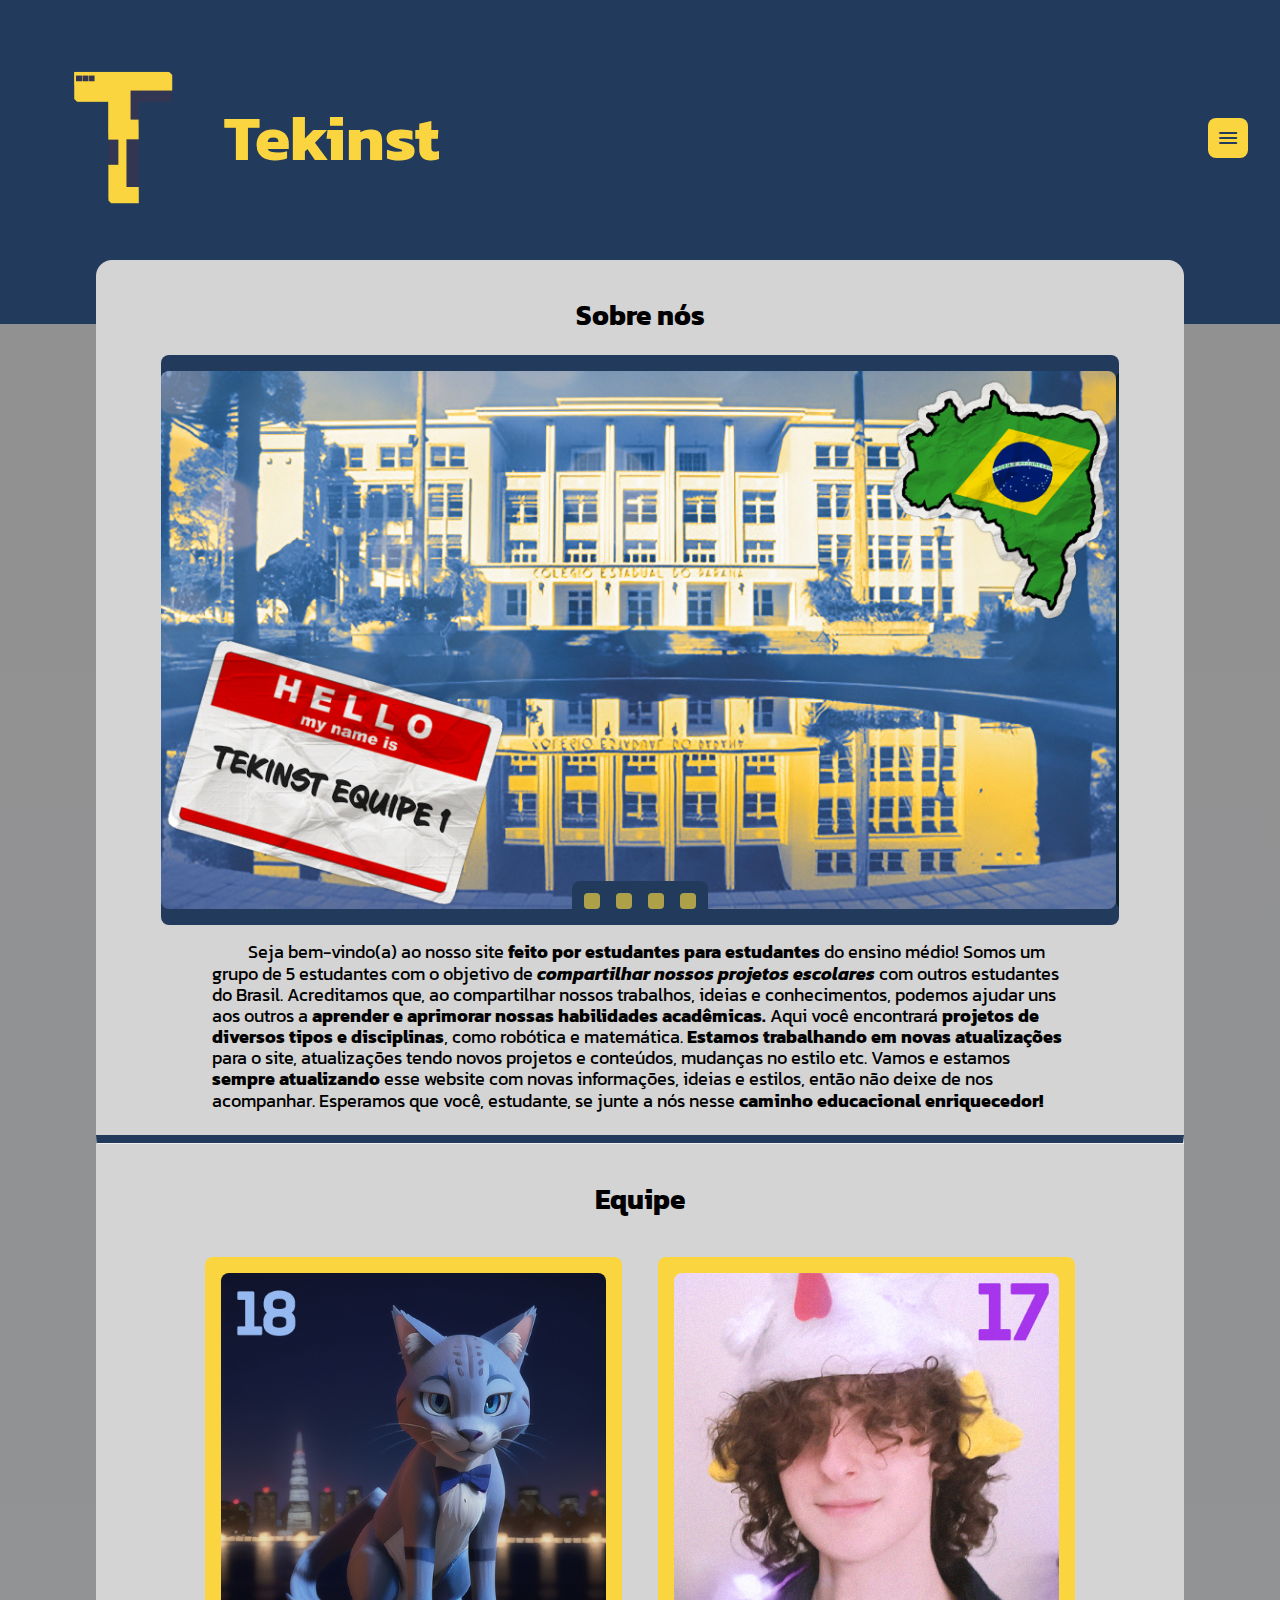
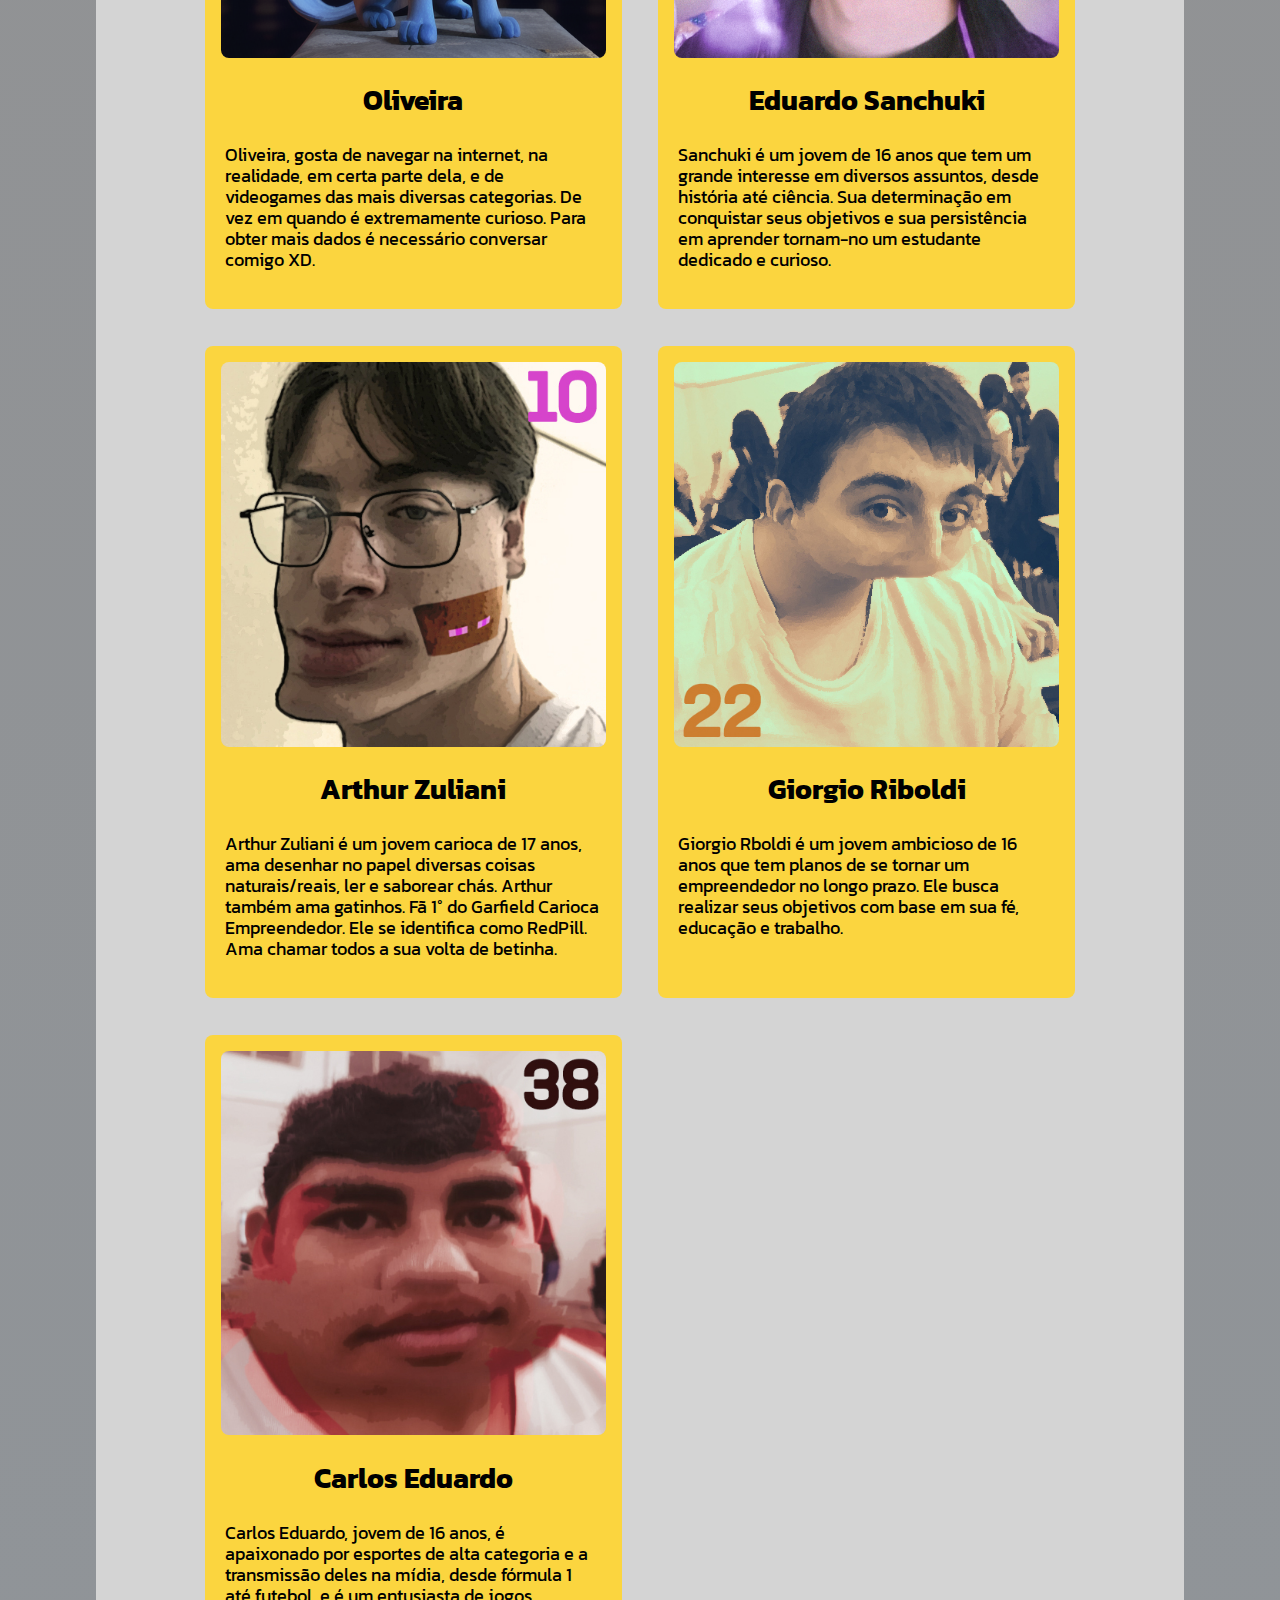
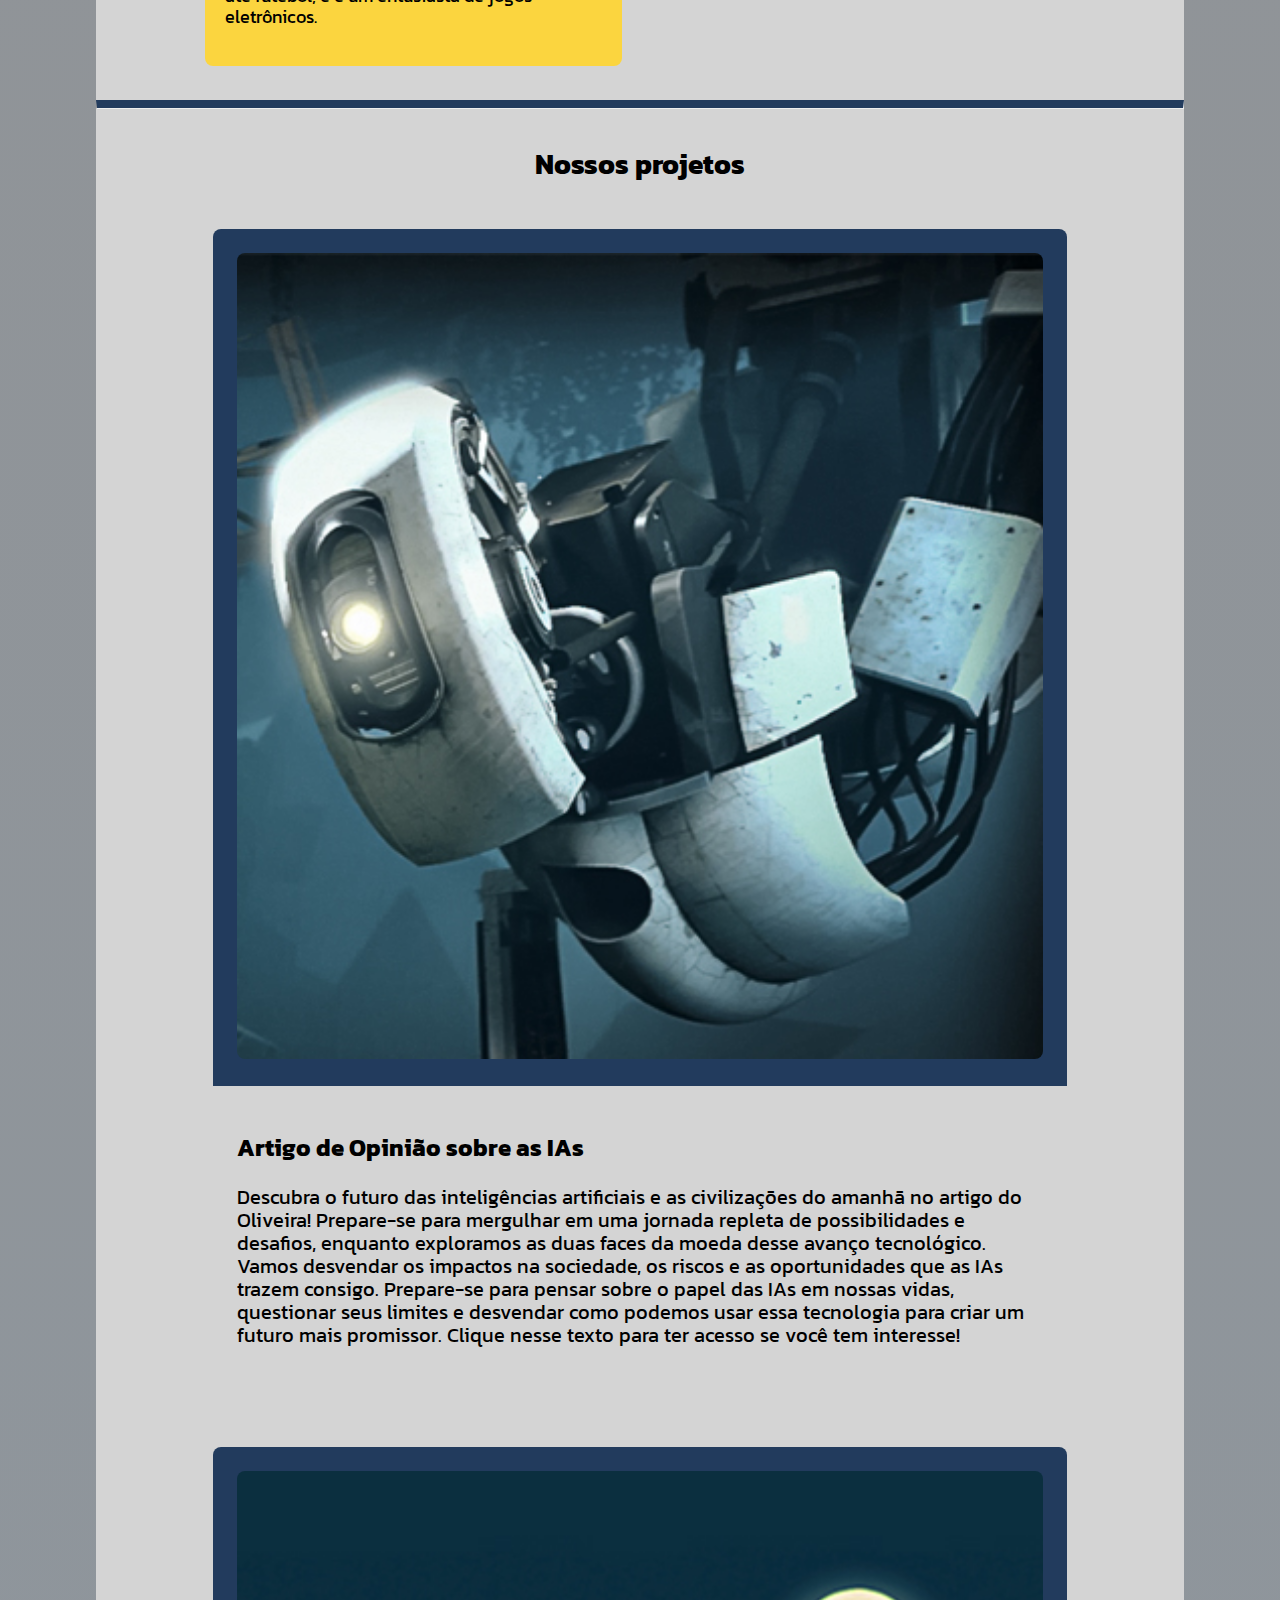
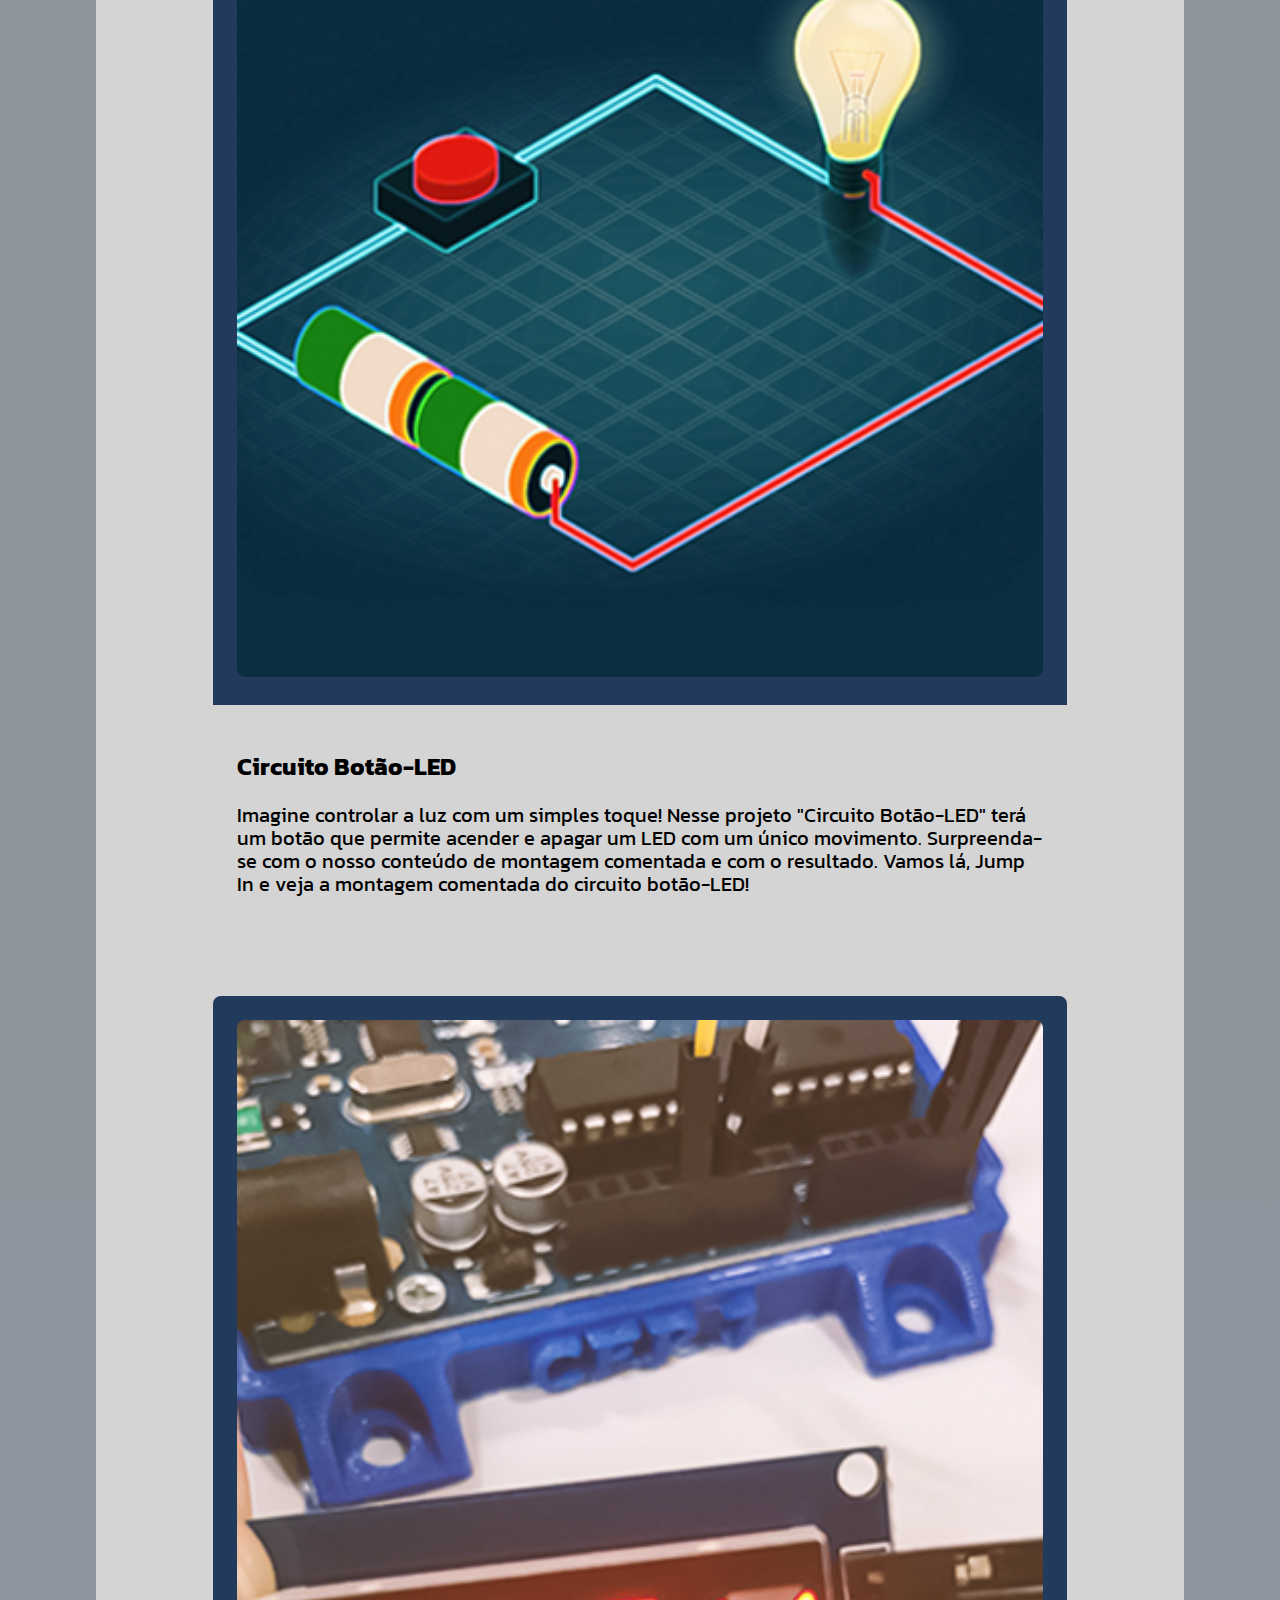
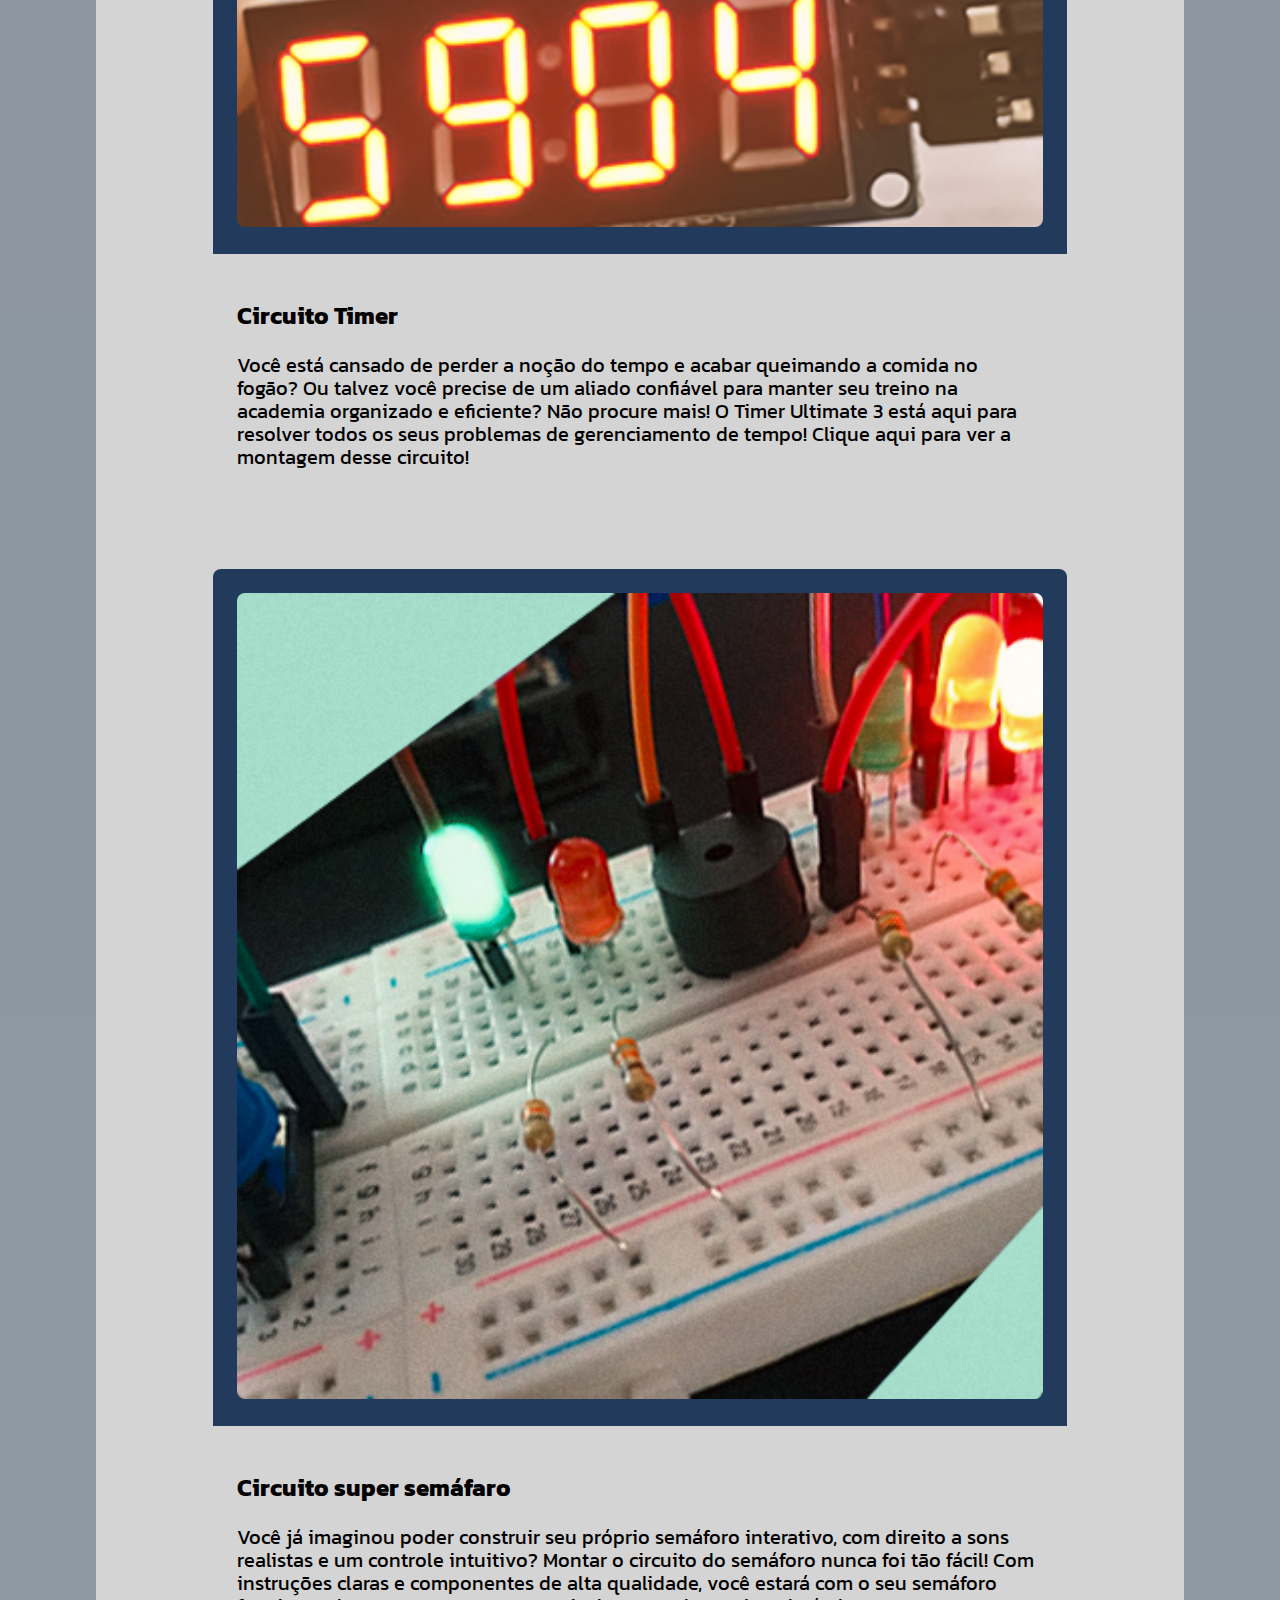
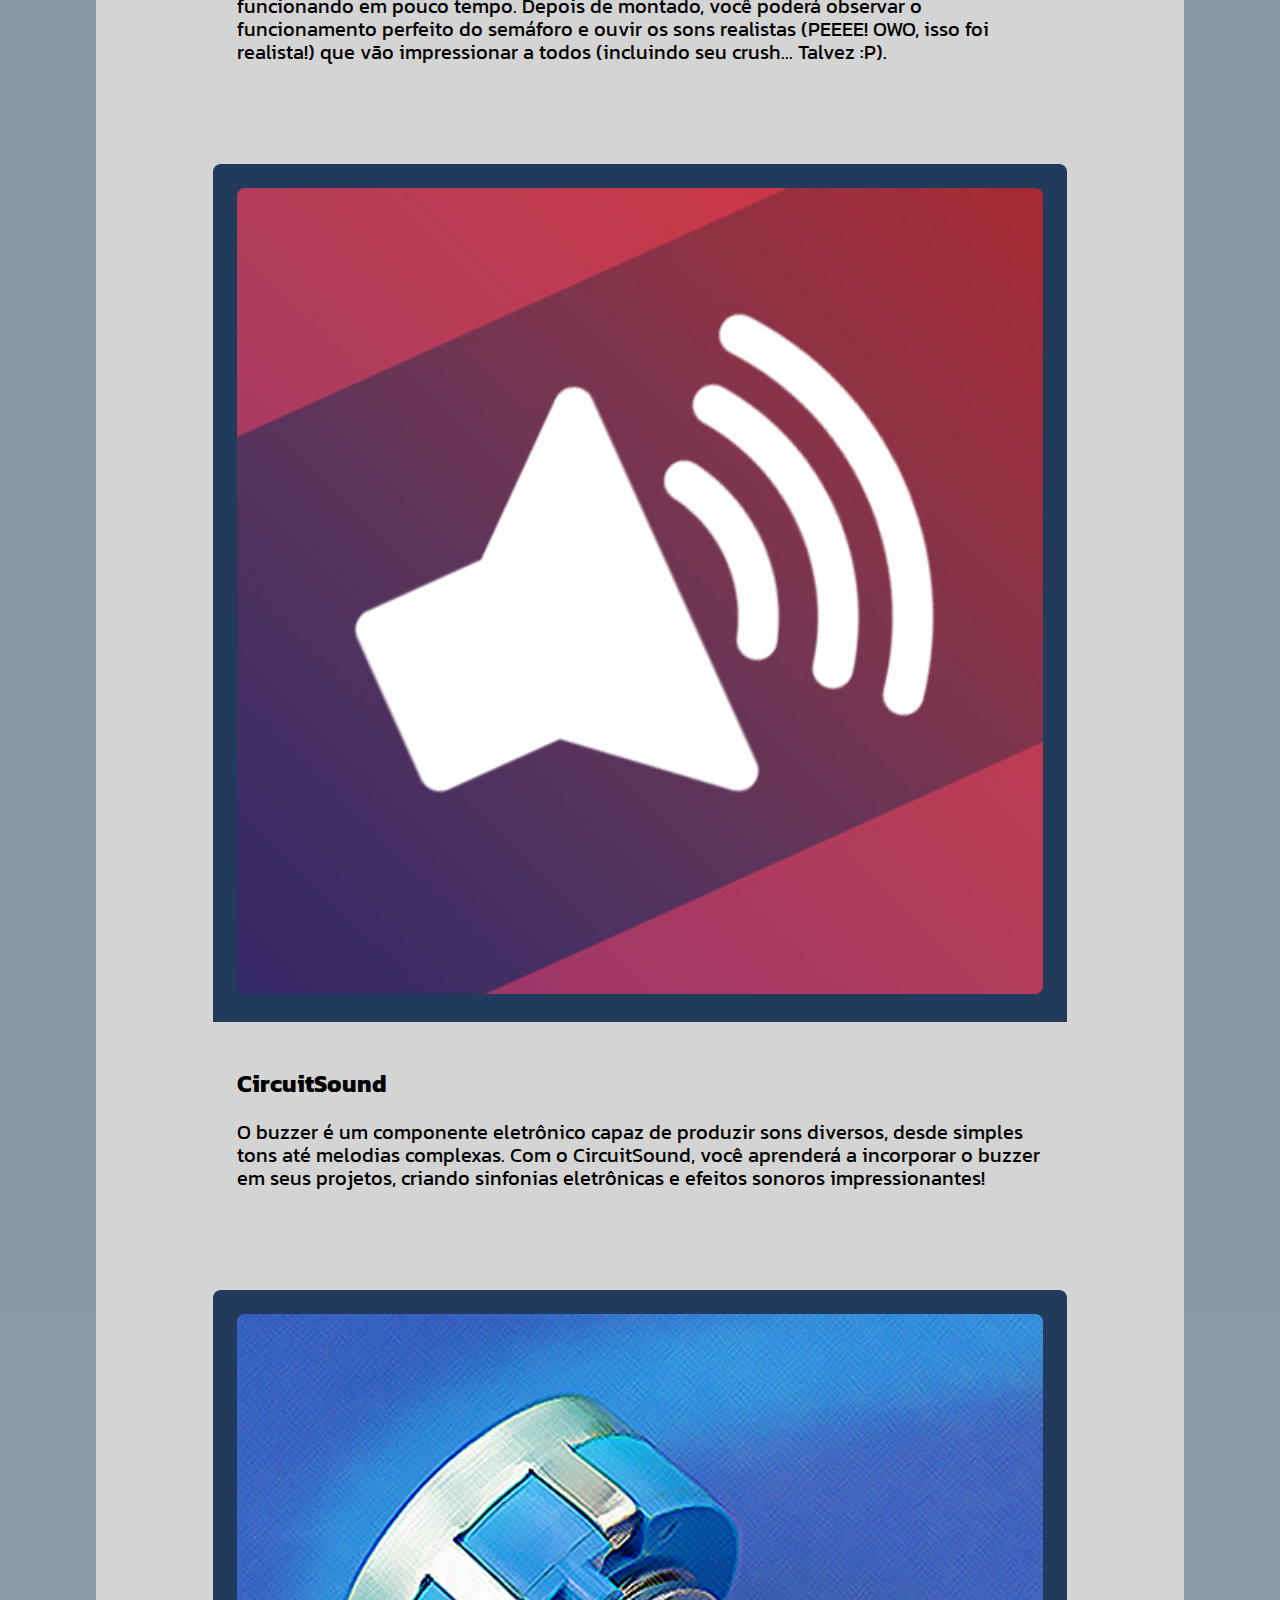
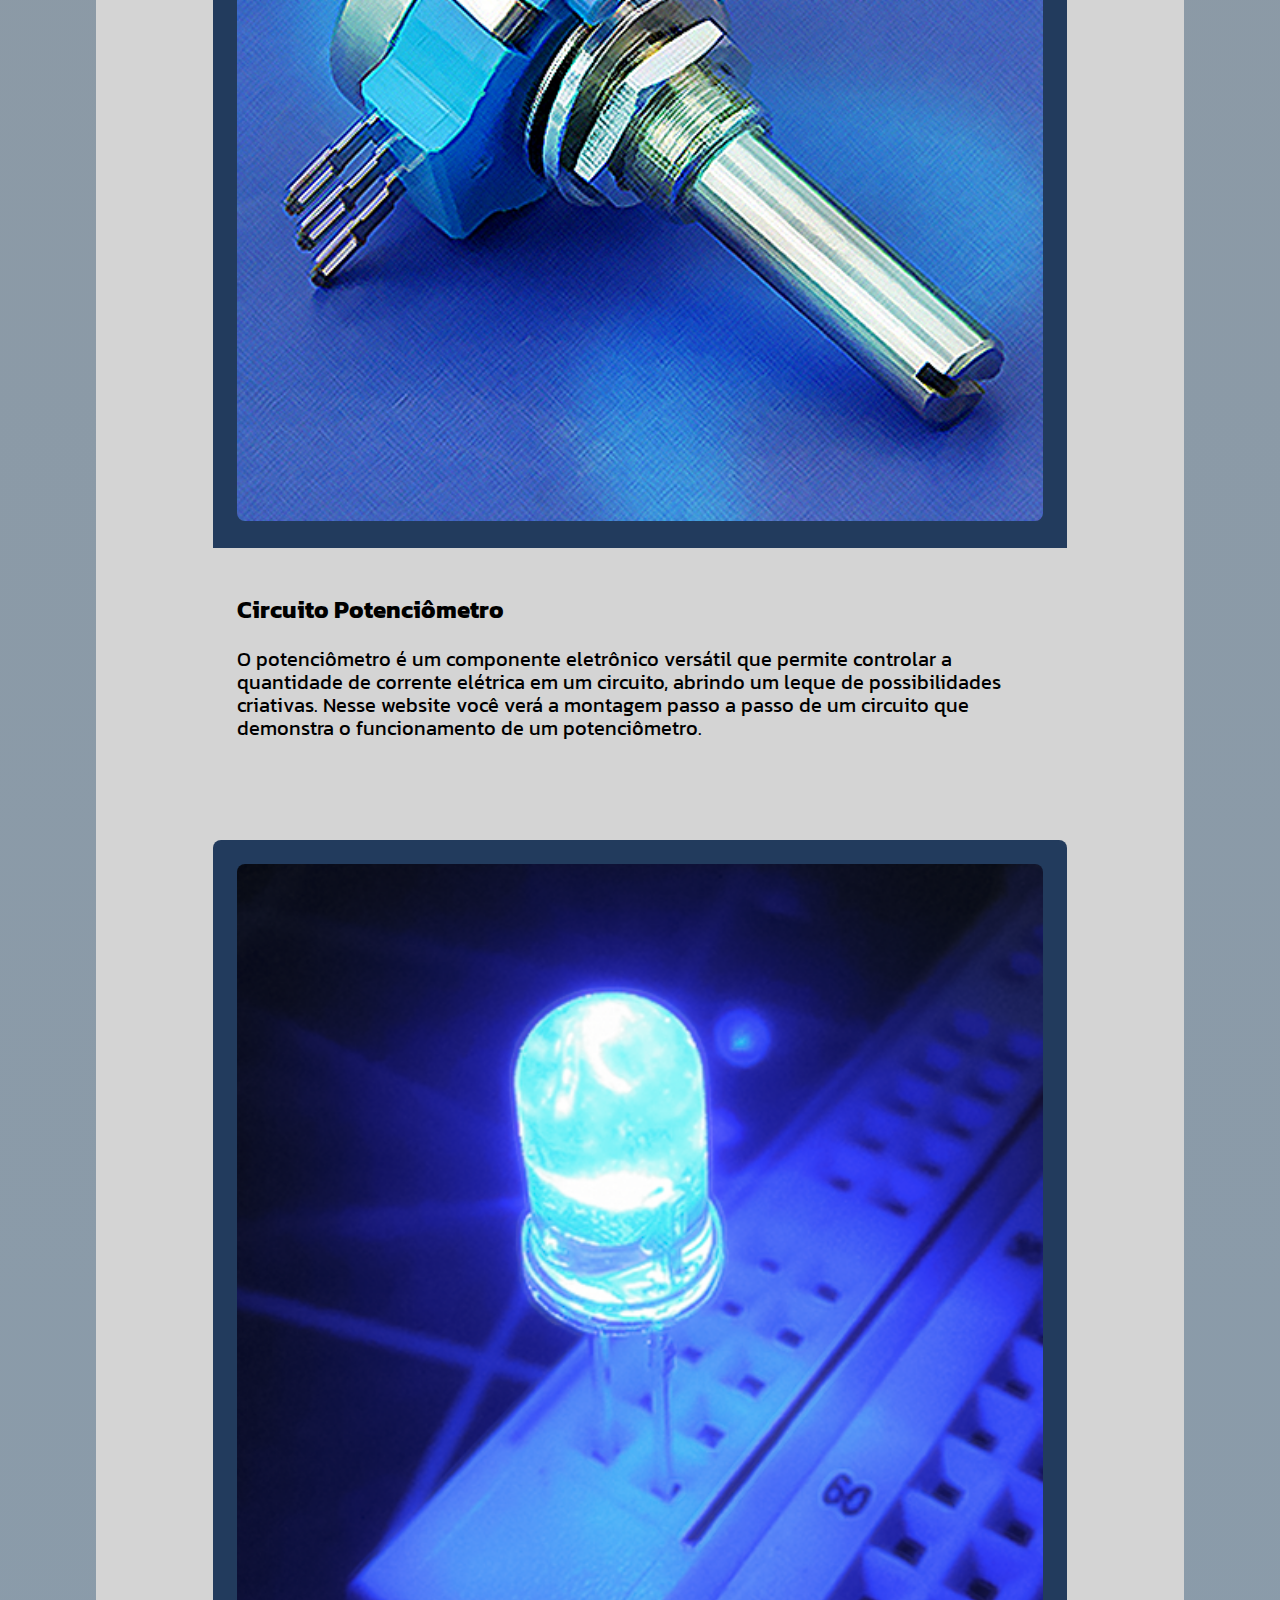
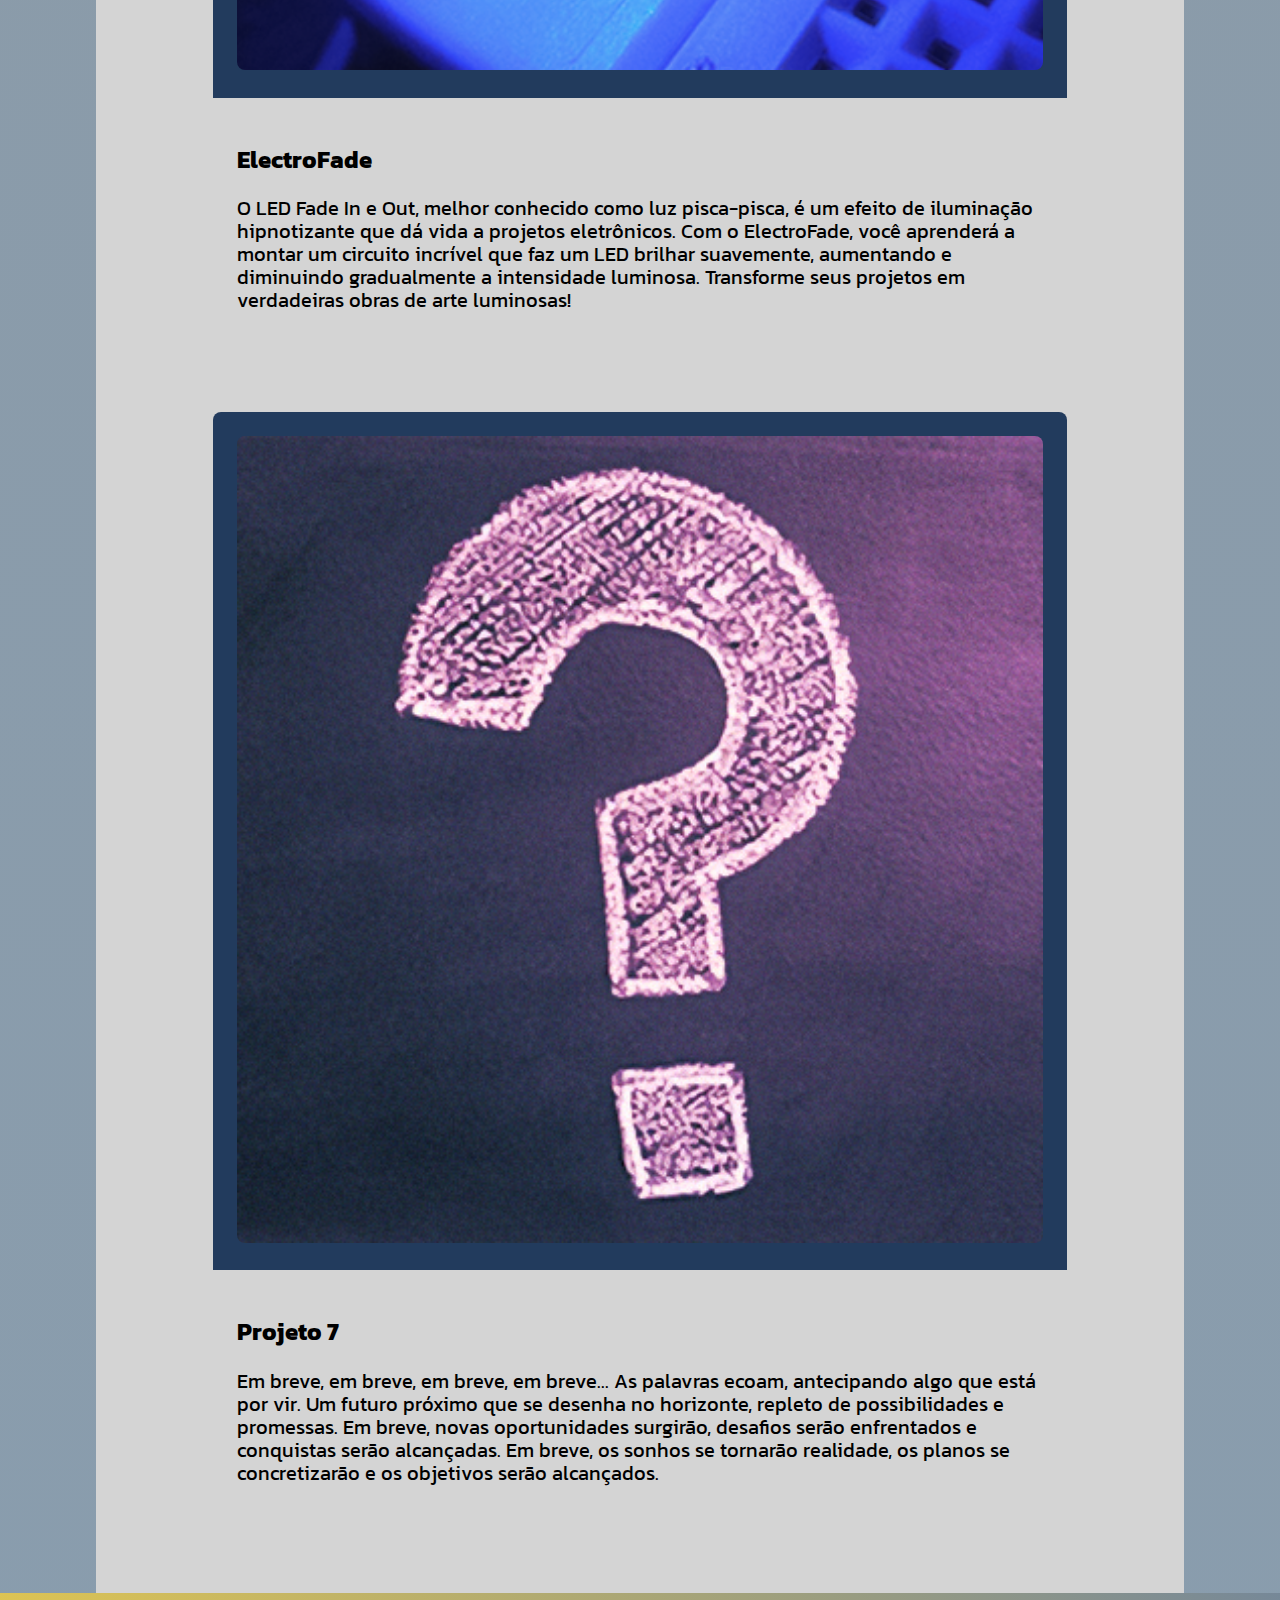
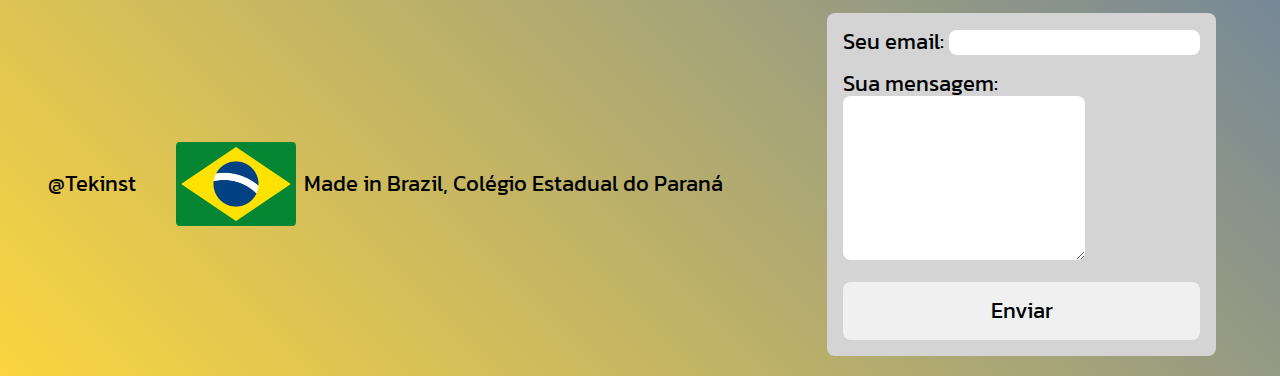
==== commit f8aaa005: "Zuzu's description is much better now! XD" ====
--- a/index.html
+++ b/index.html
@@ -93,7 +93,7 @@
              <div class="text">
                <h2>Arthur Zuliani</h2>
                <p>
-                Arthur Zuliani é um jovem carioca de 17 anos, ama desenhar no papel diversas coisas naturais/reais, ler e saborear chás. Arthur também ama gatinhos. Fã 1° do Garfield Carioca Empreendedor.
+                Arthur Zuliani é um jovem carioca de 17 anos, ama desenhar no papel diversas coisas naturais/reais, ler e saborear chás. Arthur também ama gatinhos. Fã 1° do Garfield Carioca Empreendedor. Ele se identifica como RedPill. Ama chamar todos a sua volta de betinha.
                </p>
              </div>
            </div>
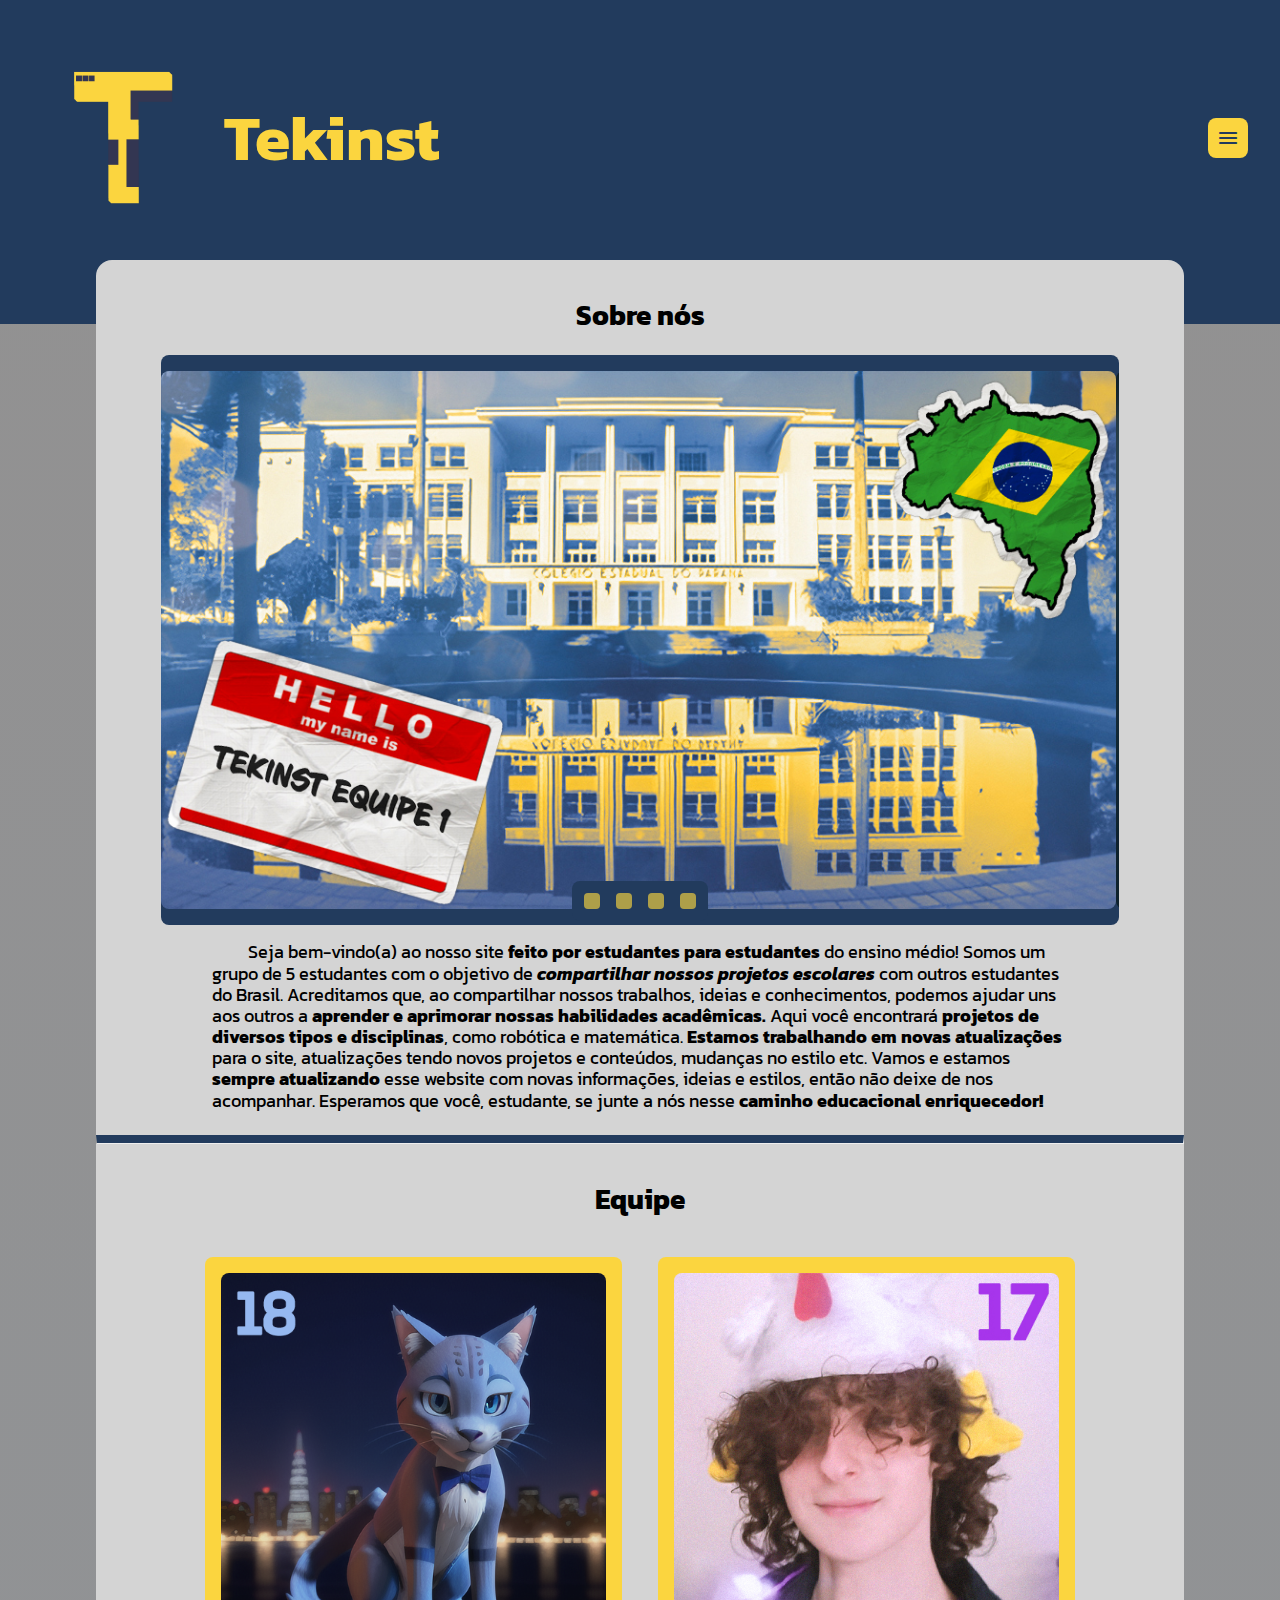
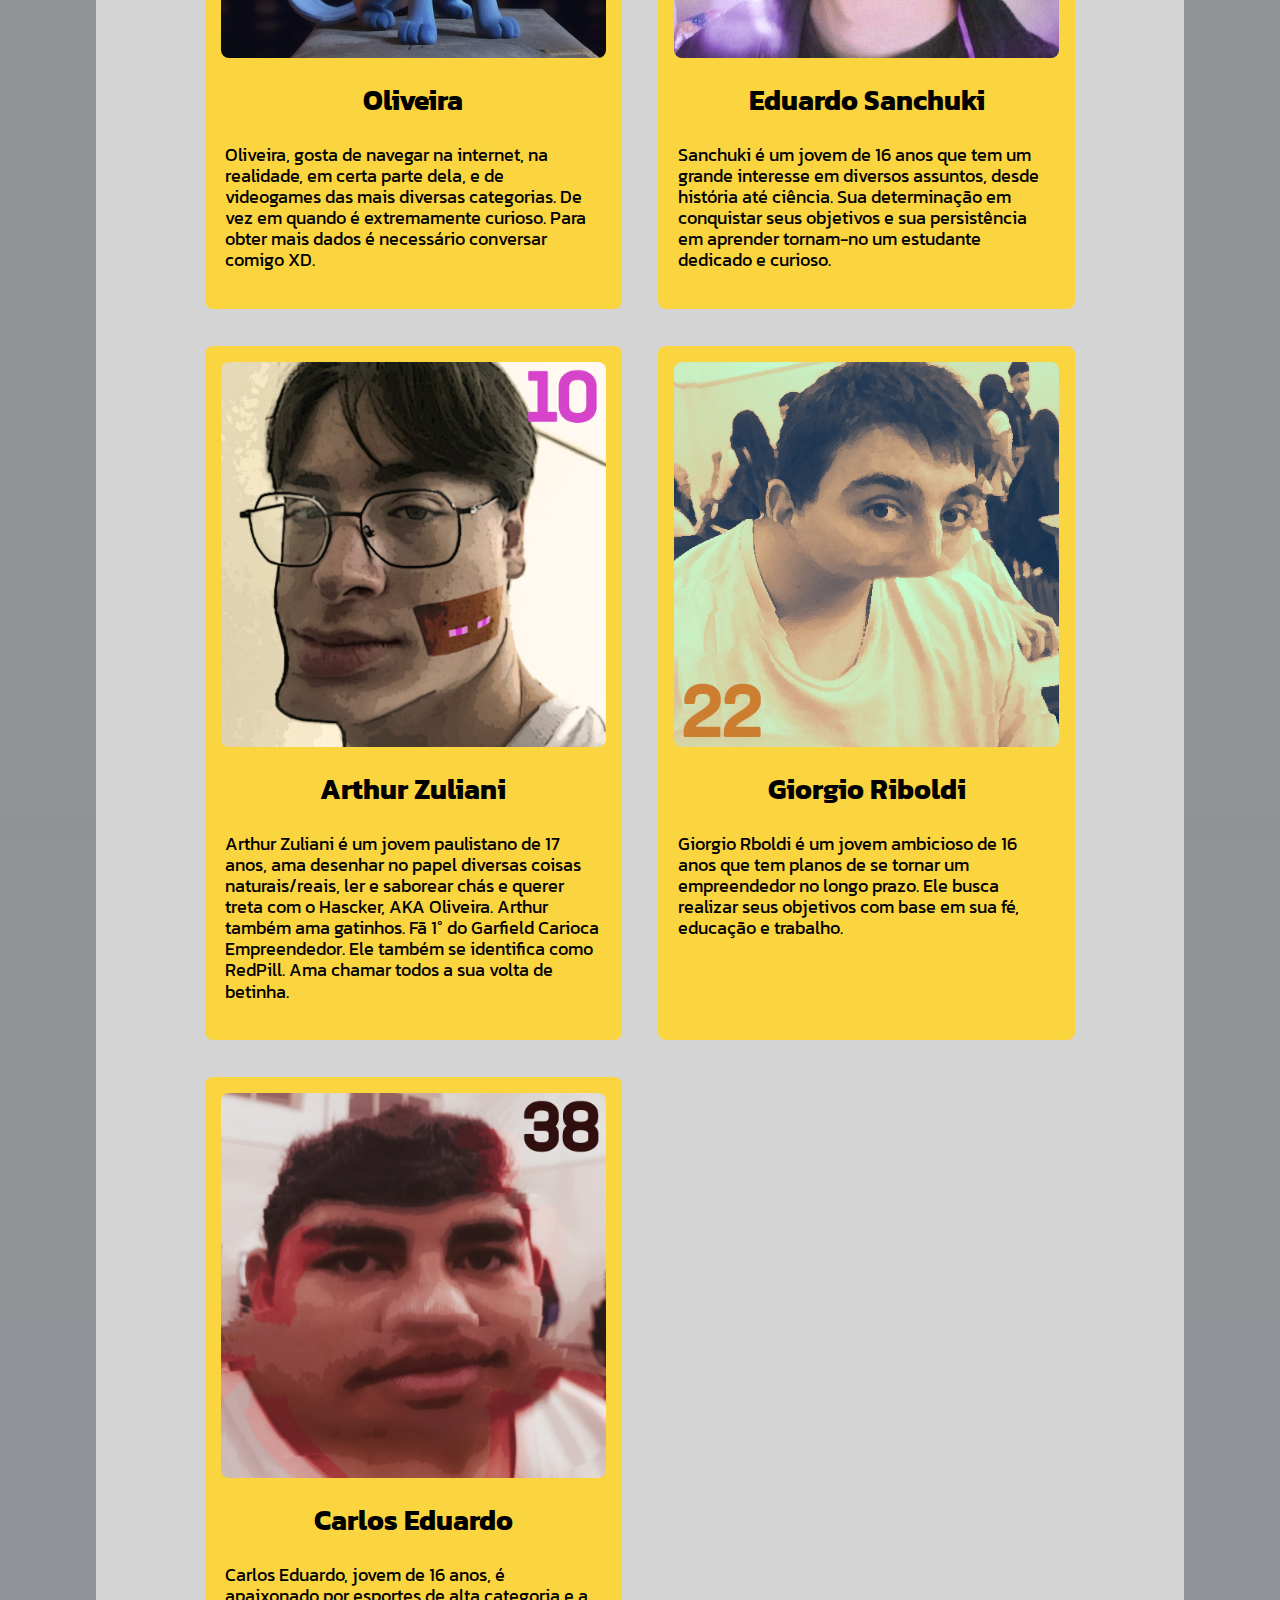
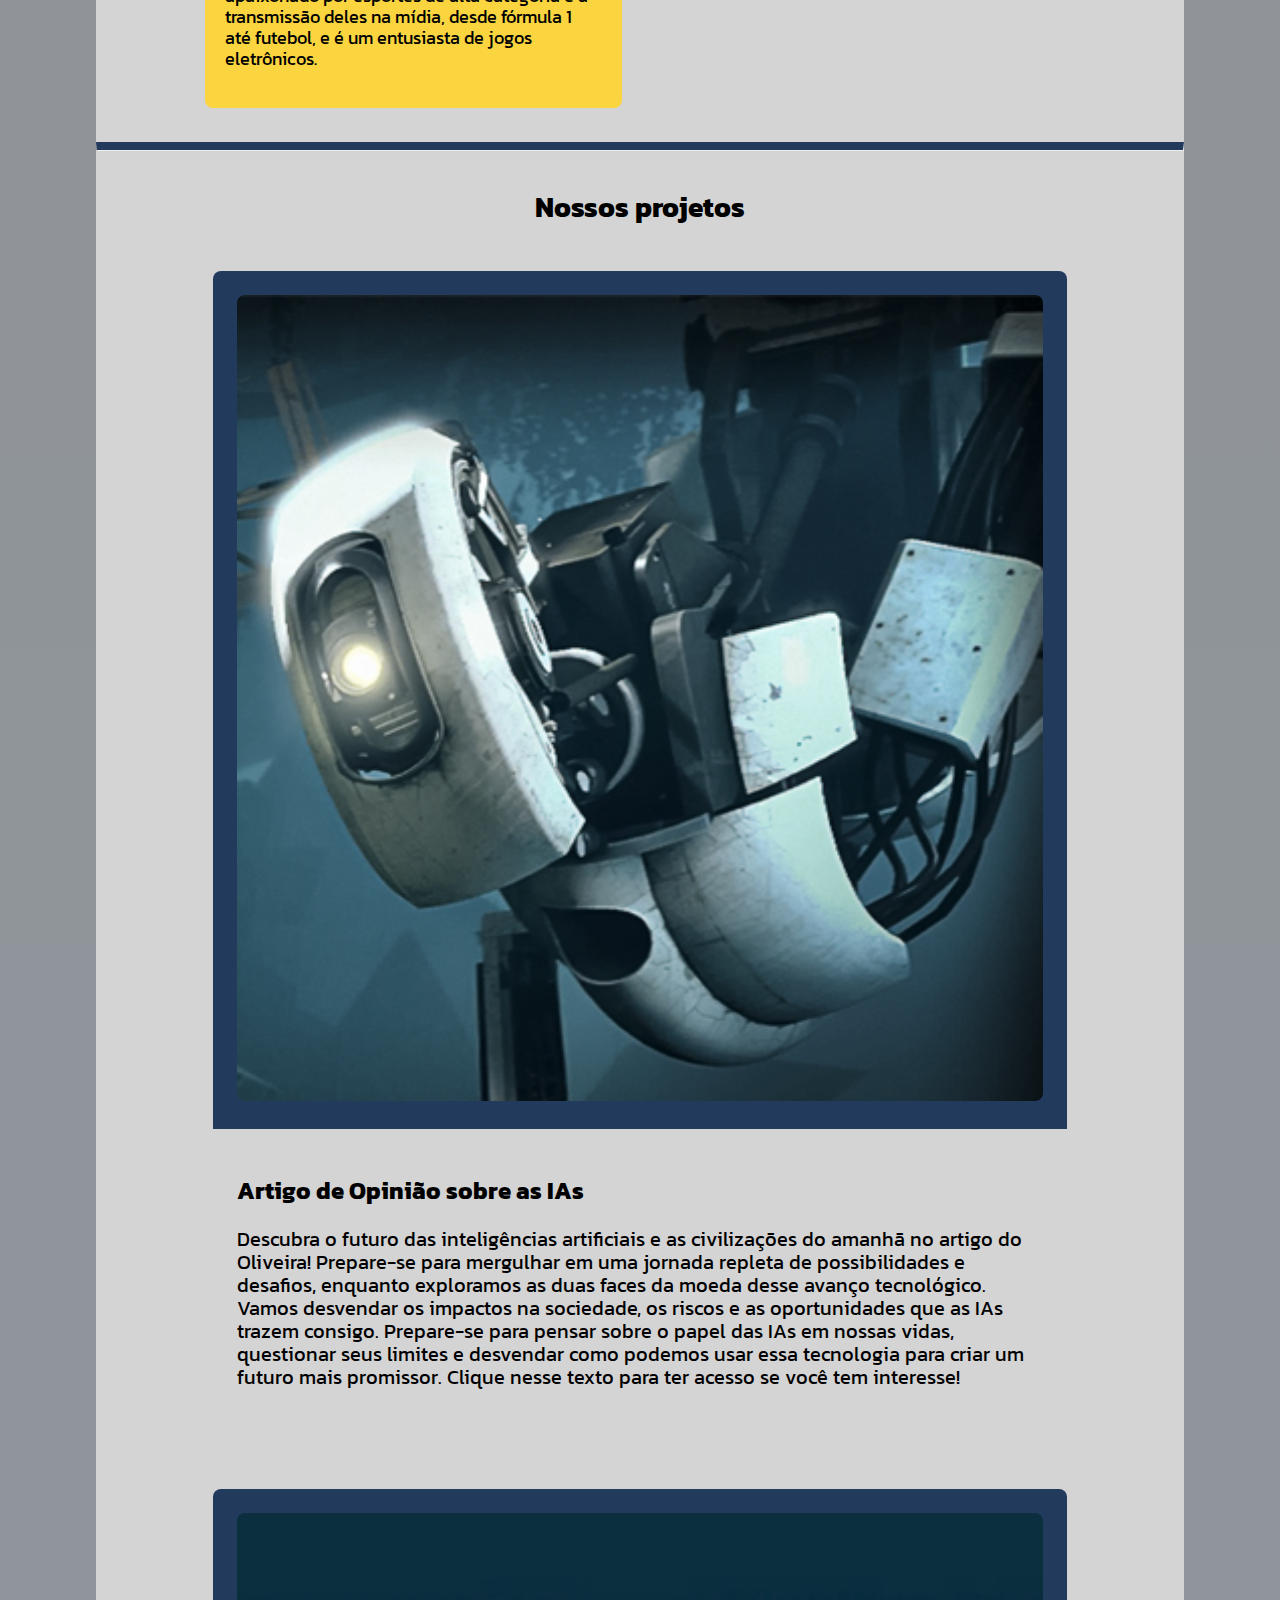
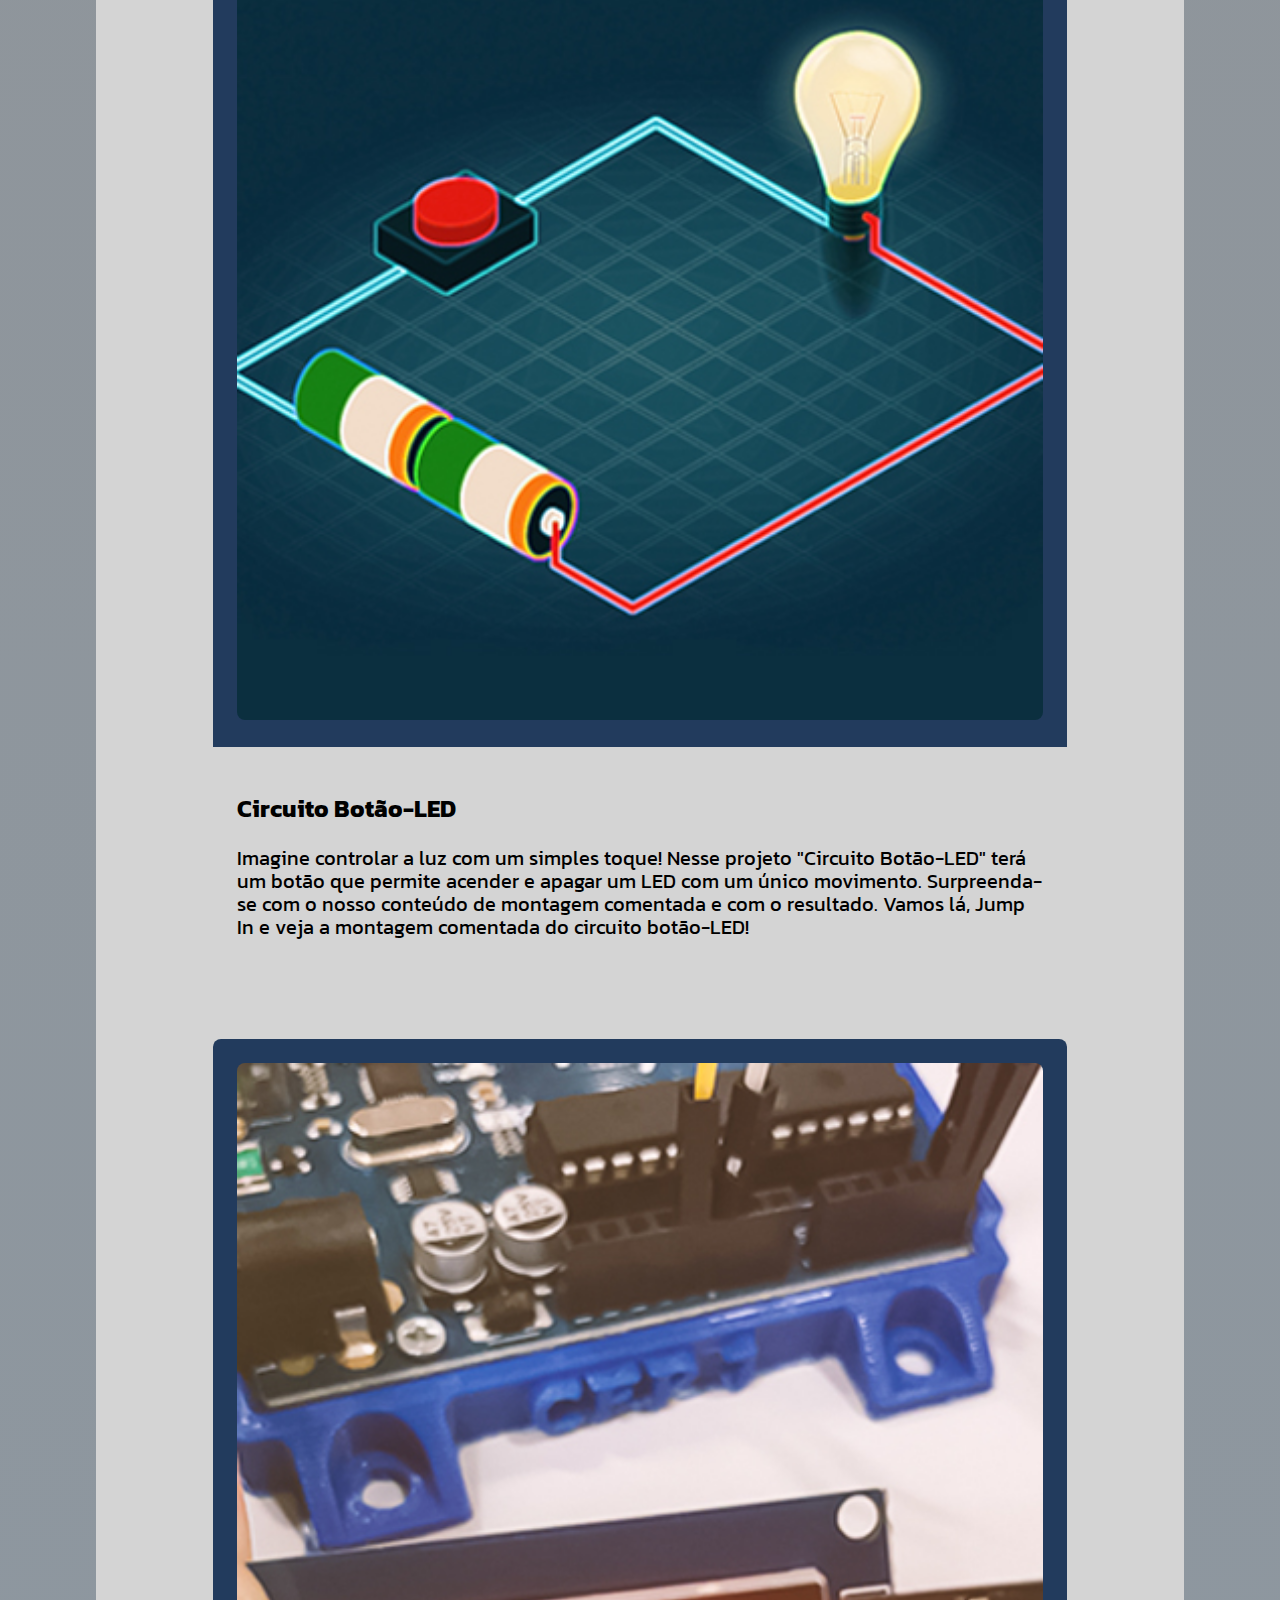
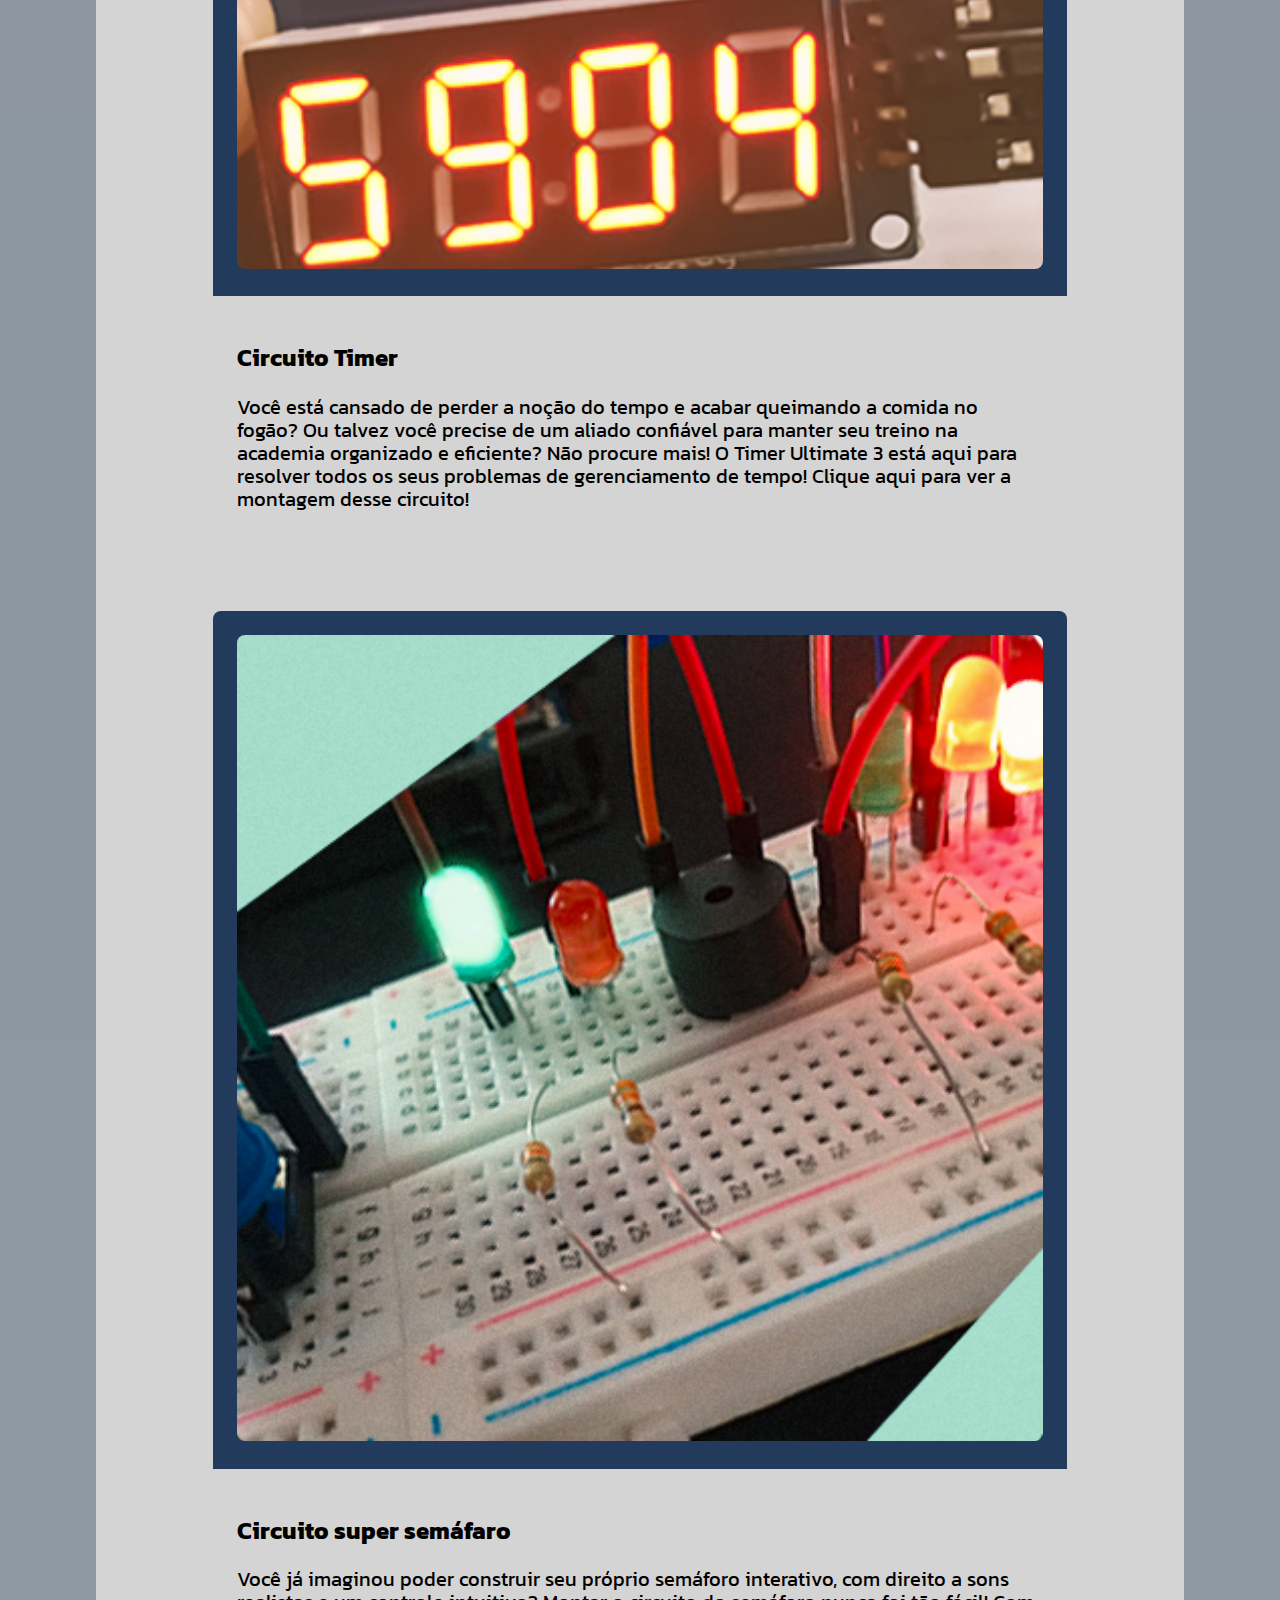
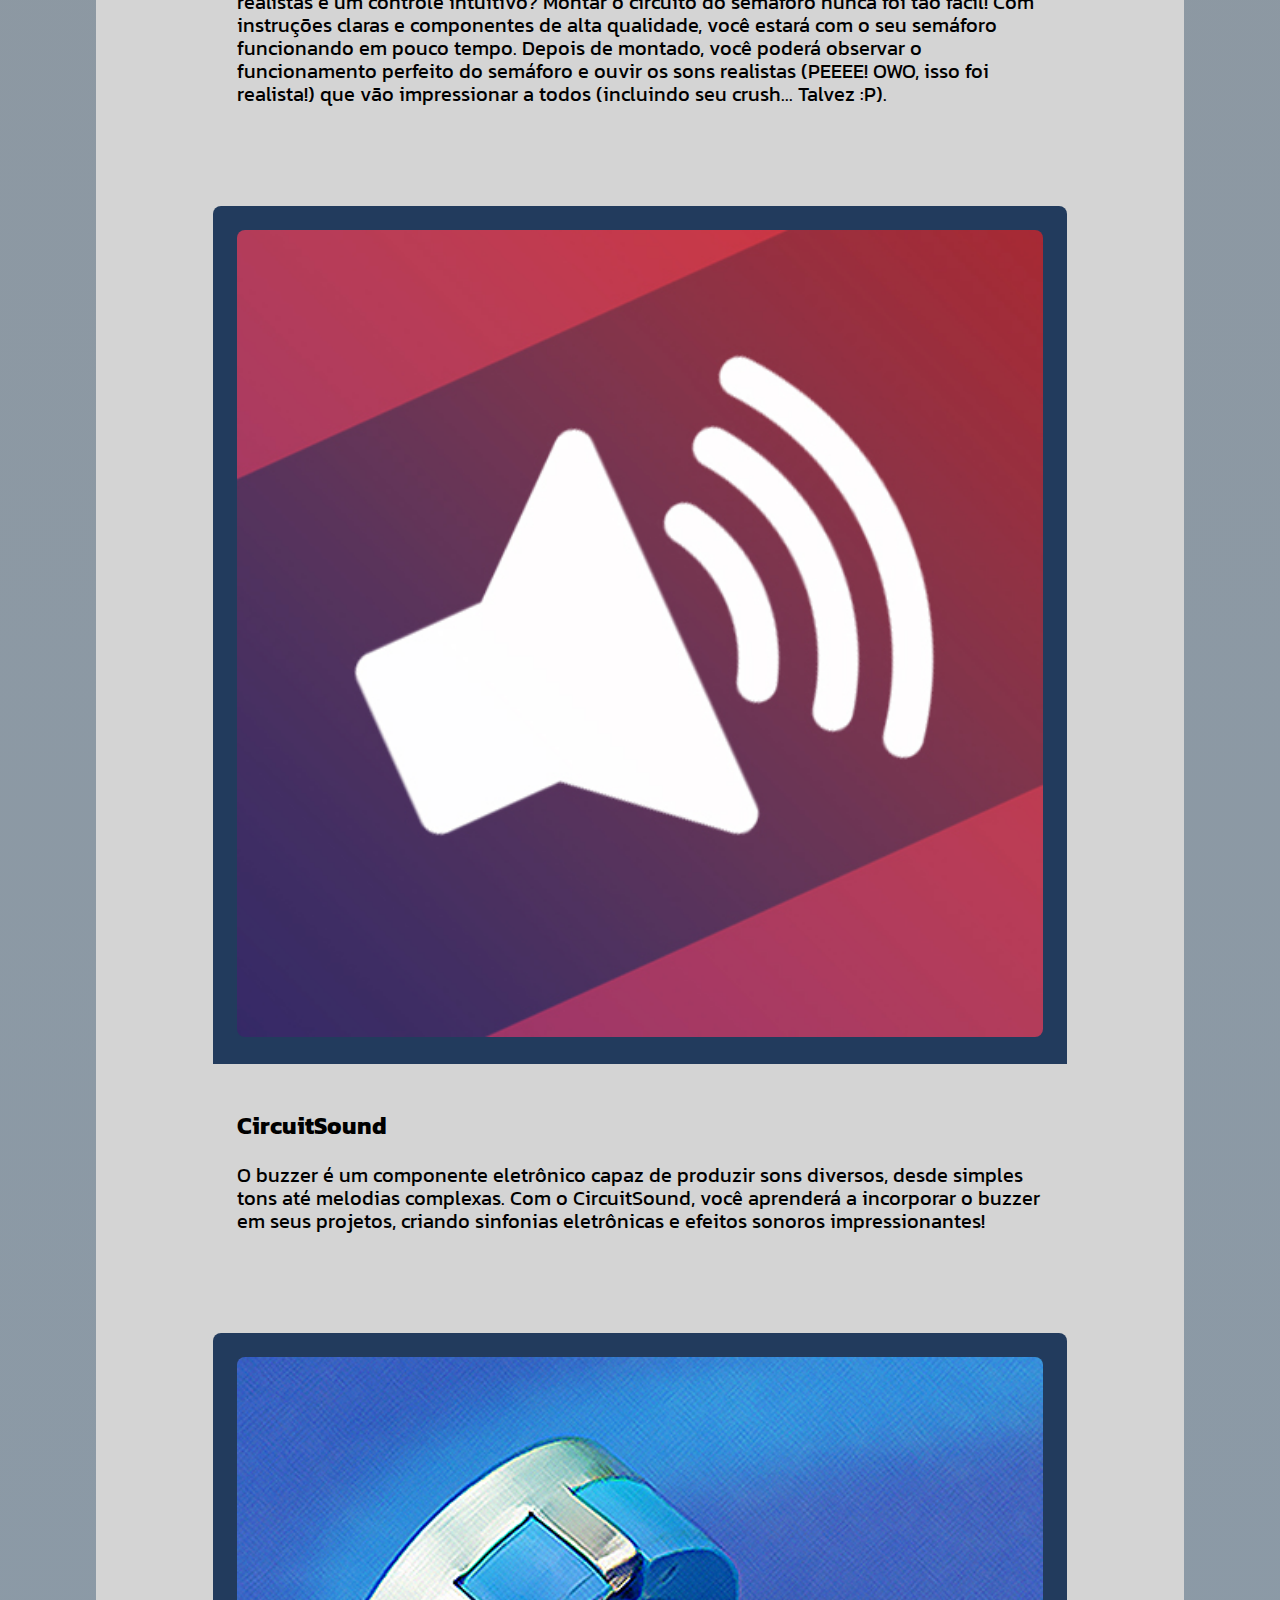
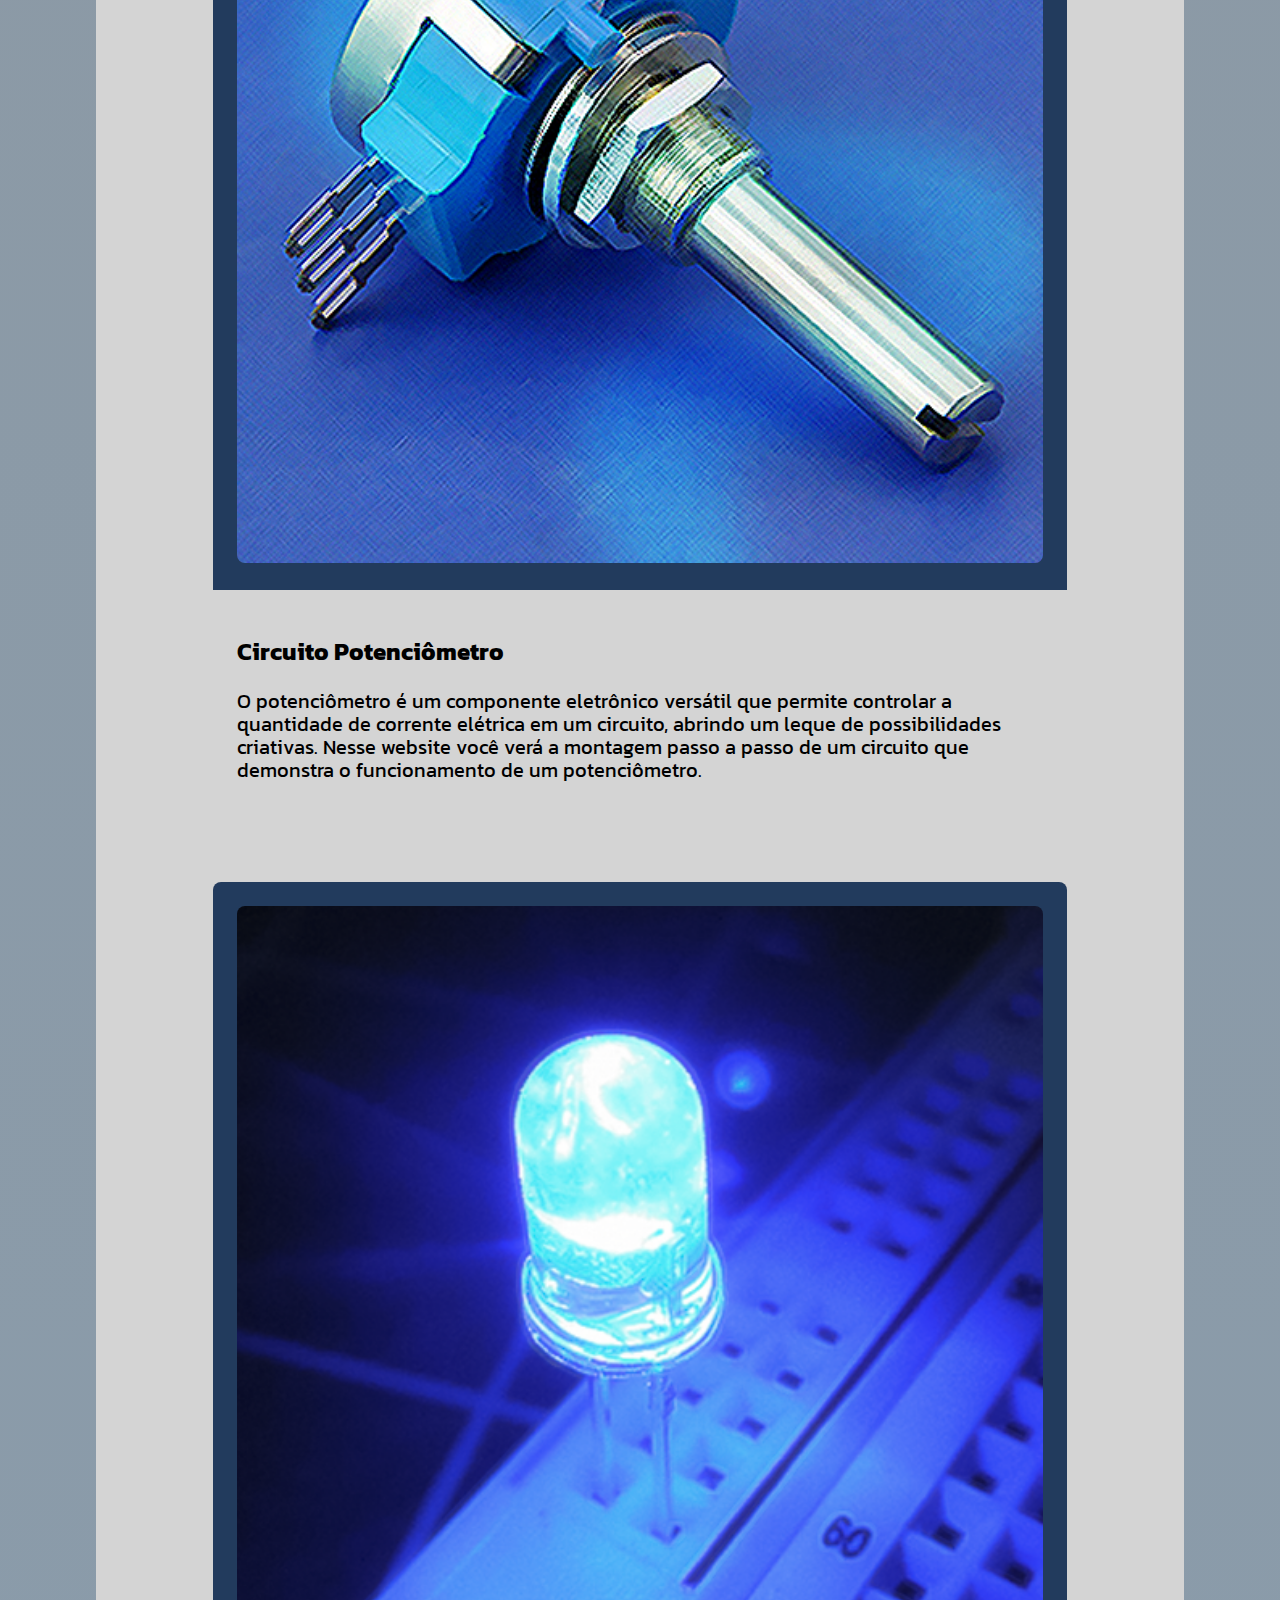
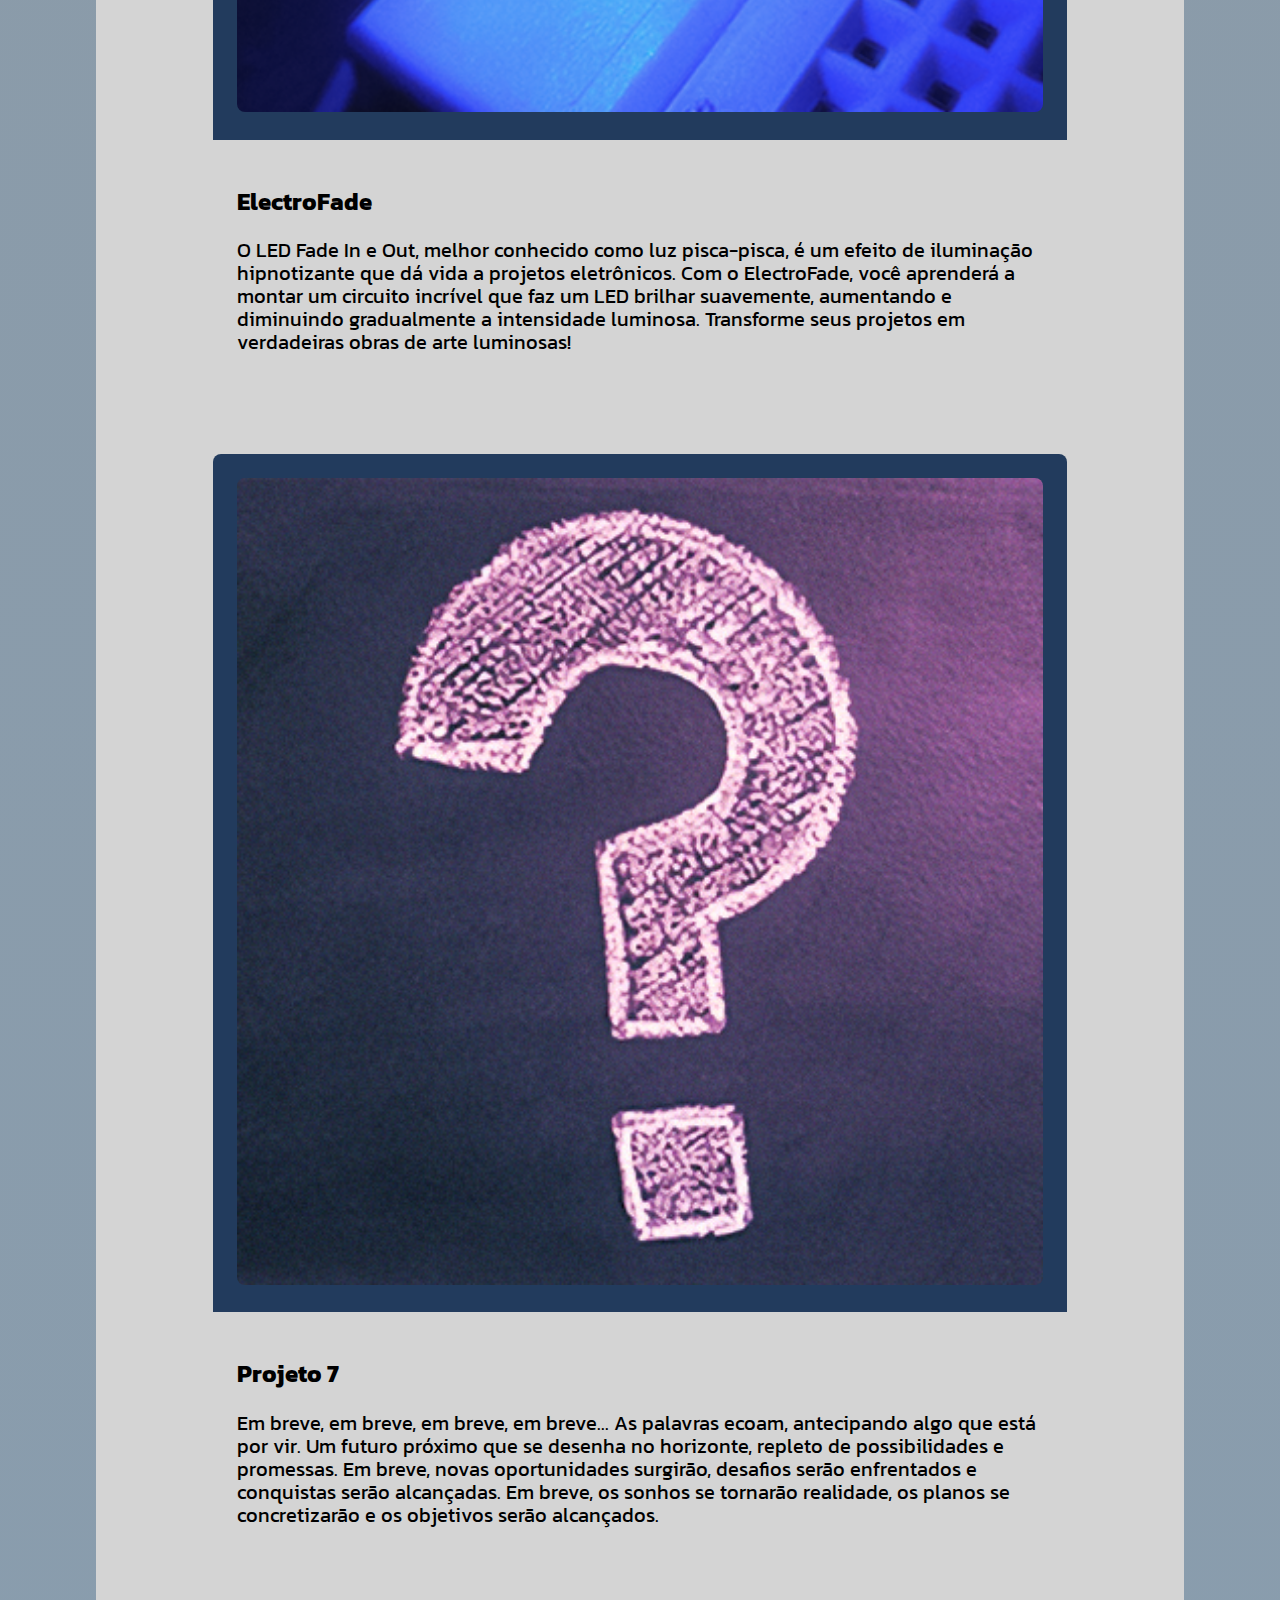
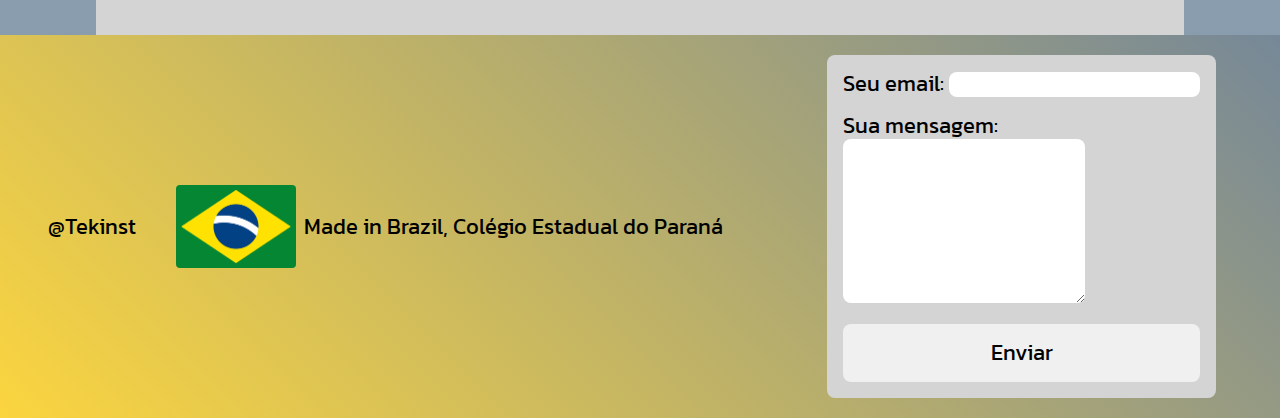
==== commit d1a666f5: "The order improved" ====
--- a/index.html
+++ b/index.html
@@ -76,6 +76,7 @@
                <h2>Oliveira</h2>
                <p>
                 Oliveira, gosta de navegar na internet, na realidade, em certa parte dela, e de videogames das mais diversas categorias. De vez em quando é extremamente curioso. Para obter mais dados é necessário conversar comigo XD.
+                <!--Esse daí é estranho, melhor ficar de longe-->
                </p>
              </div>
            </div>
@@ -93,8 +94,10 @@
              <div class="text">
                <h2>Arthur Zuliani</h2>
                <p>
-                Arthur Zuliani é um jovem carioca de 17 anos, ama desenhar no papel diversas coisas naturais/reais, ler e saborear chás. Arthur também ama gatinhos. Fã 1° do Garfield Carioca Empreendedor. Ele se identifica como RedPill. Ama chamar todos a sua volta de betinha.
-               </p>
+                Arthur Zuliani é um jovem paulistano de 17 anos, ama desenhar no papel diversas coisas naturais/reais, ler e saborear chás e querer treta com o Hascker, AKA Oliveira. Arthur também ama gatinhos. Fã 1° do Garfield Carioca Empreendedor. Ele também se identifica como RedPill. Ama chamar todos a sua volta de betinha. 
+               </p>
+               <!--Zuzu ama bruxinhas, assim como também ama a A < L + A 3 #OCasalLosAngeles-->
+               <!--Esse comentário acima não tem como finalidade '''quebrar relações''', não me matar ou queimar filme-->
              </div>
            </div>
            <div class="student giorgio">
--- a/main.css
+++ b/main.css
@@ -93,7 +93,7 @@
   scrollbar-color: var(--bright-yellow) var(--pastel-blue);
   scrollbar-width: thin;
   position: absolute;
-  margin-top: 2.25rem;
+  margin-top: 2rem;
 }
 
 header .nav .links .submenu li a {
@@ -451,14 +451,14 @@
   }
 }
 
-@media only screen and (max-width: 800px) {
+@media only screen and (max-width: 850px) {
   header {
     flex-direction: column;
     align-items: baseline;
   }
 
   header .logo-title h1 {
-    font-size: 3rem;
+    font-size: 3.5rem;
   }
 
   header .logo-title img {
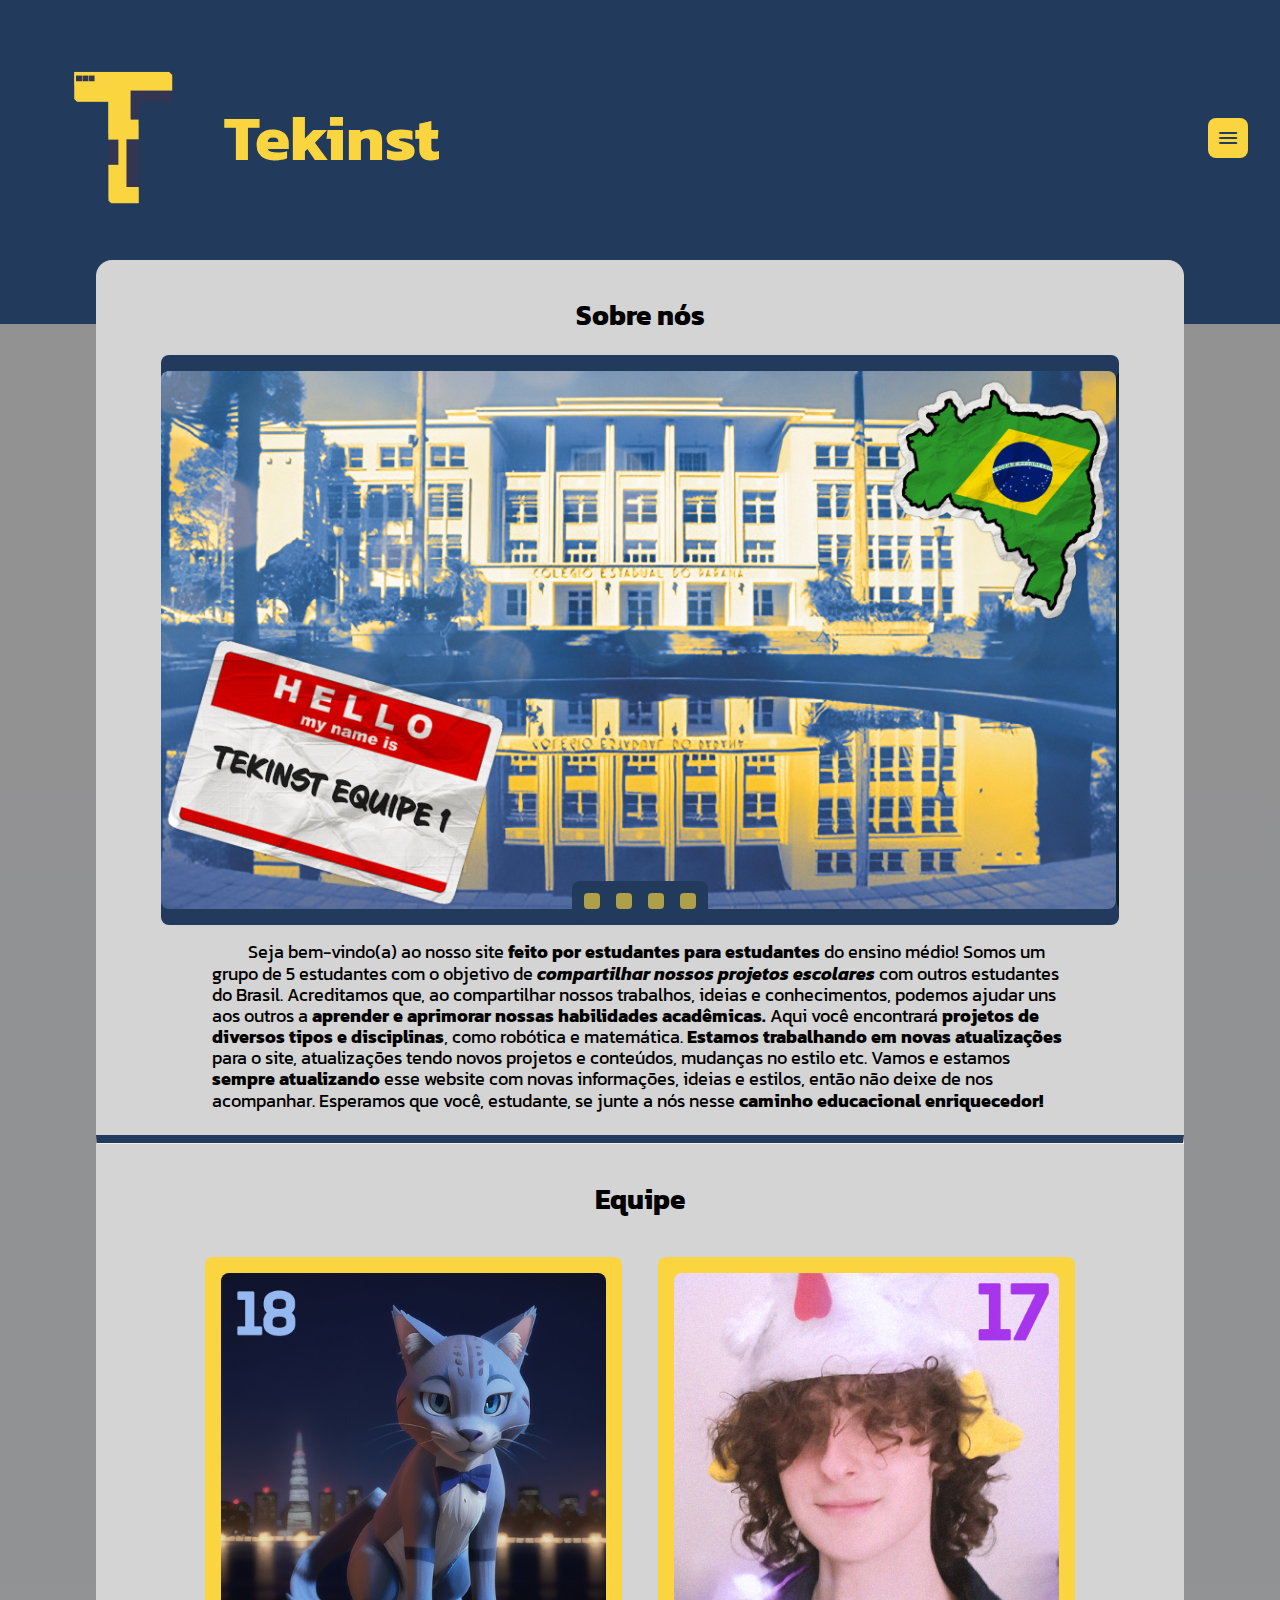
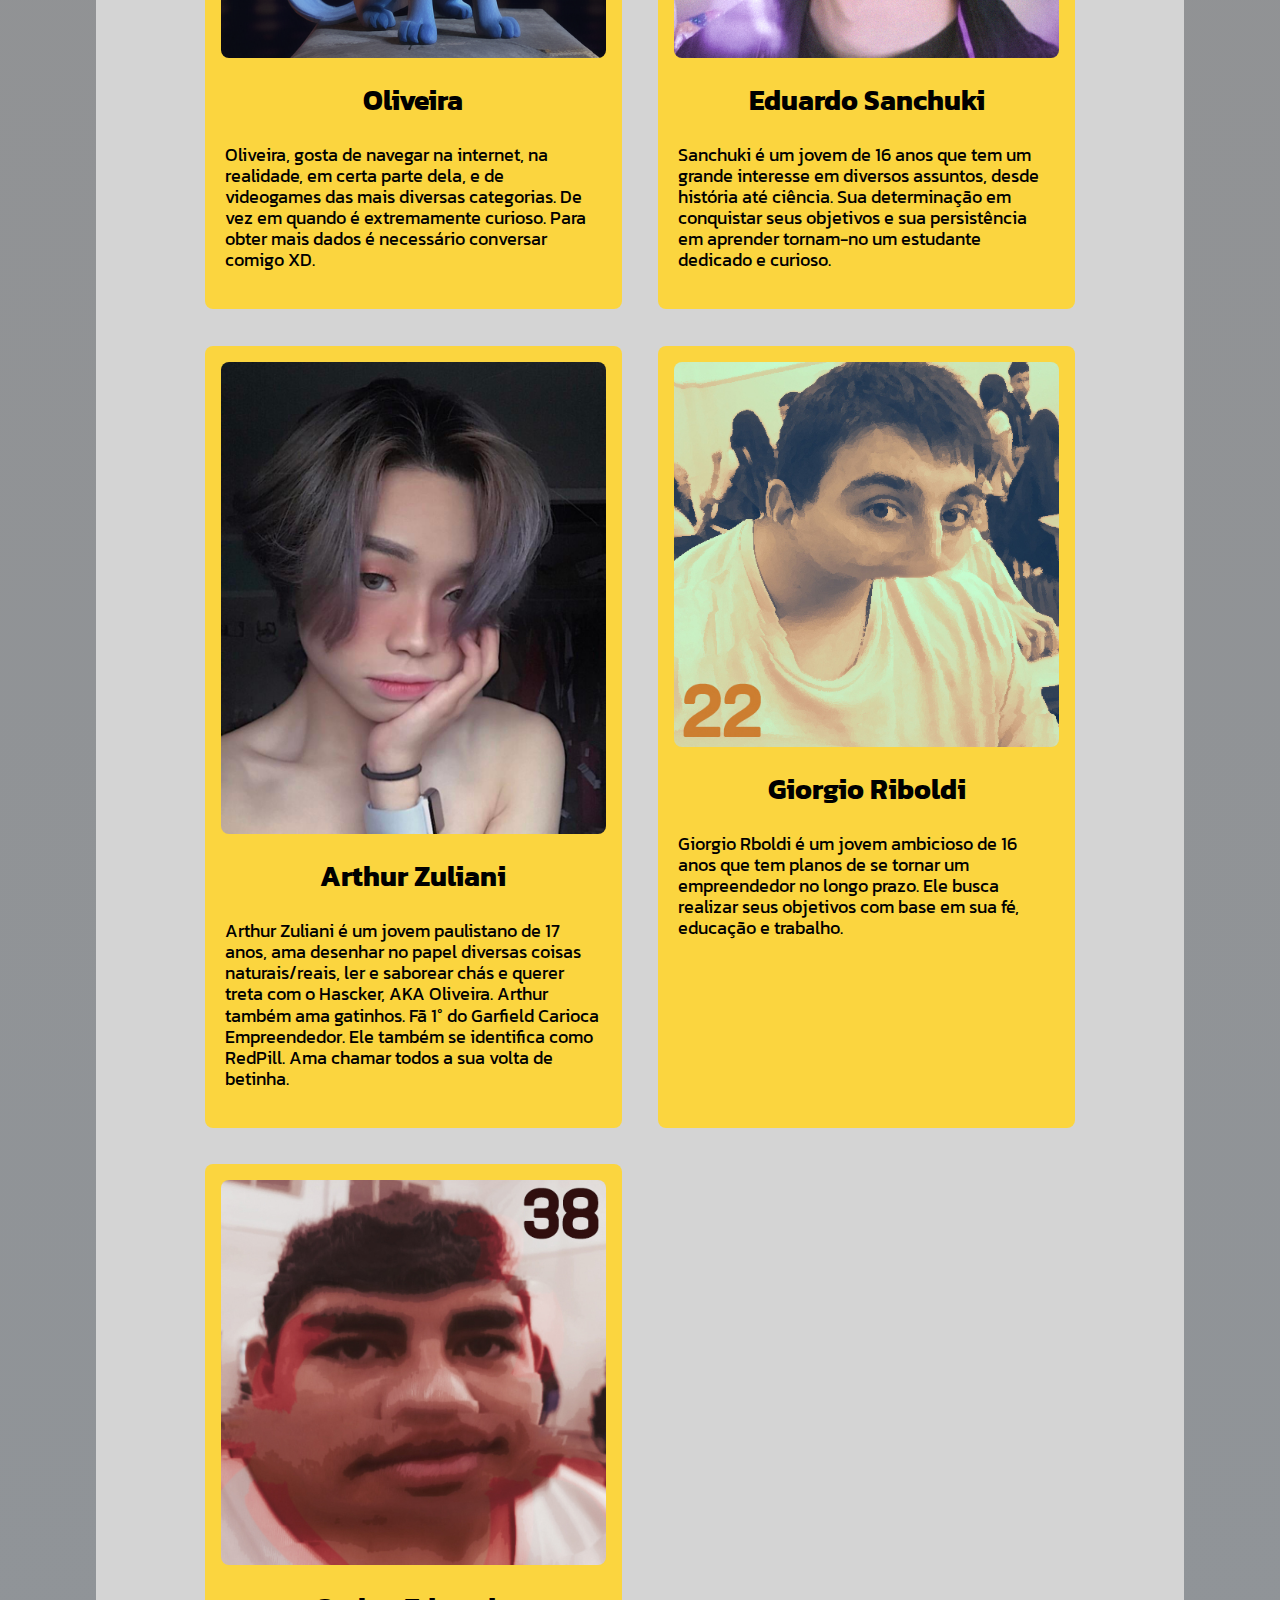
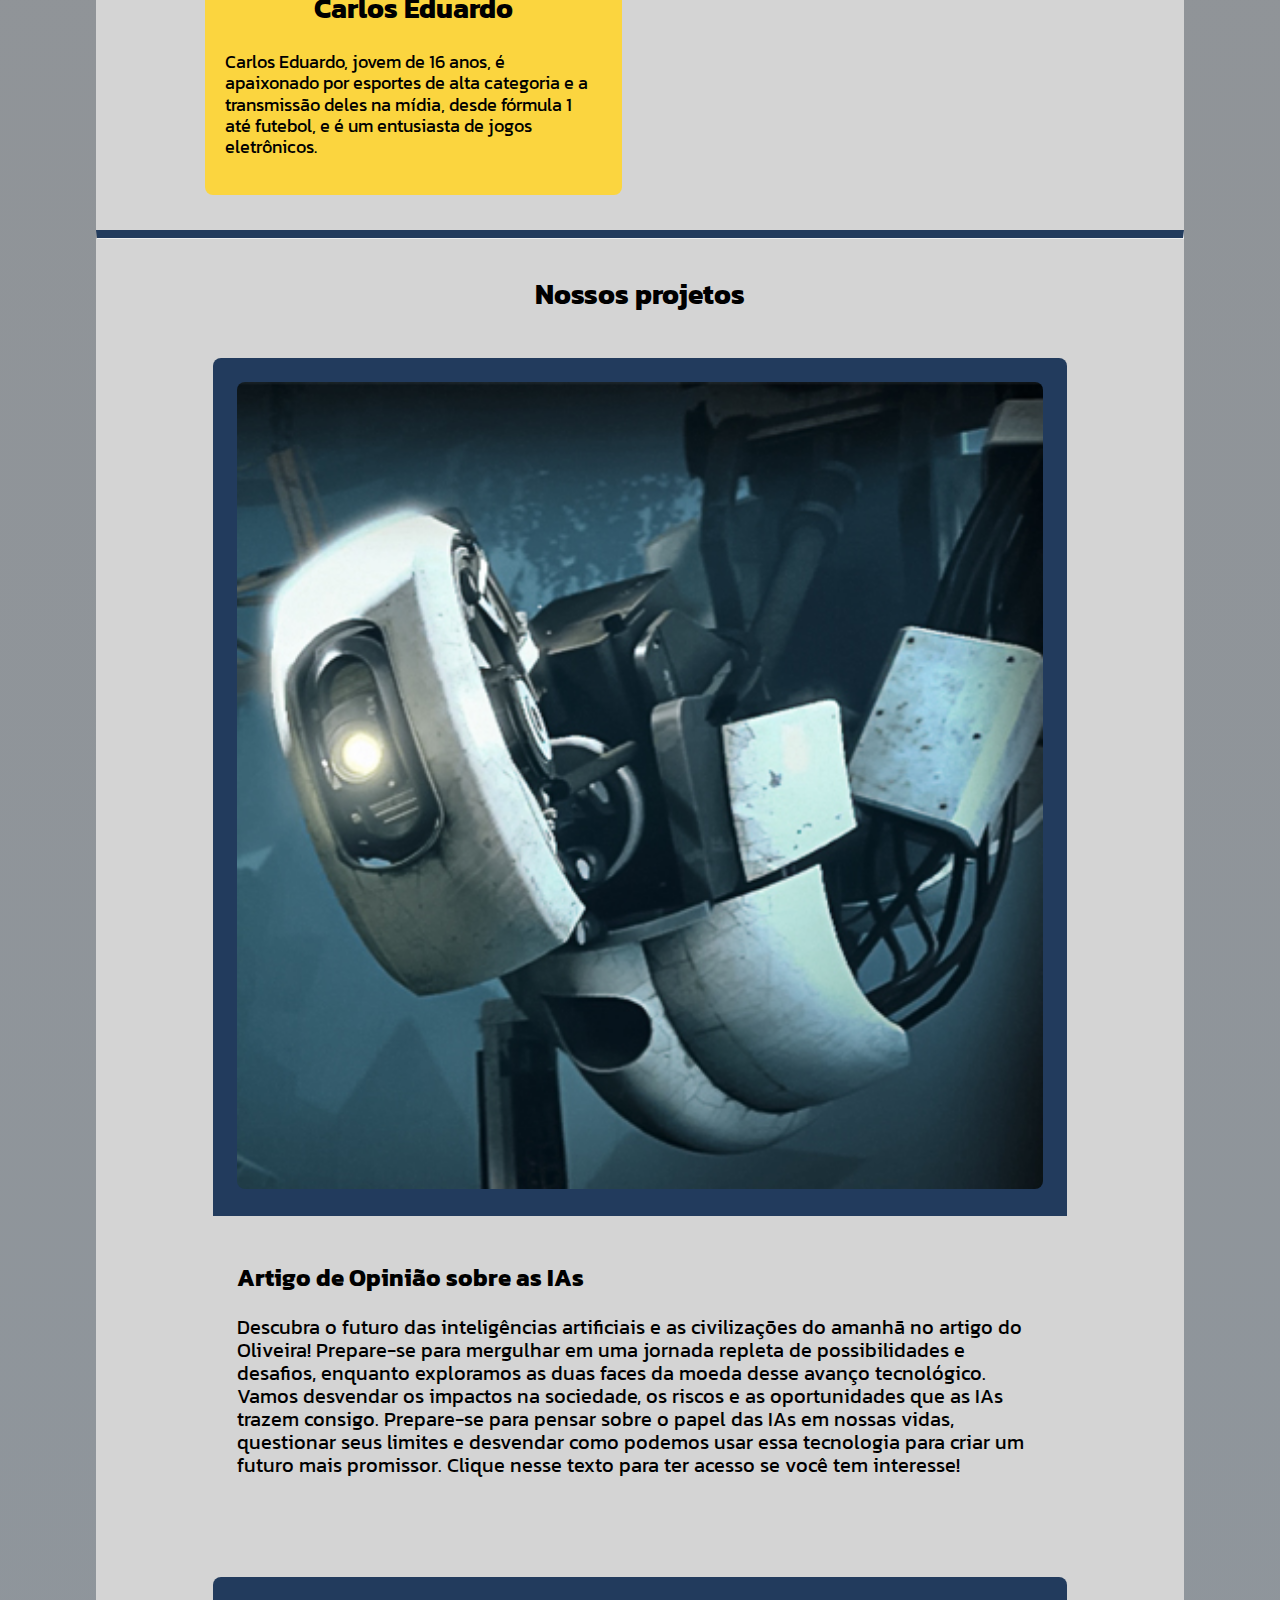
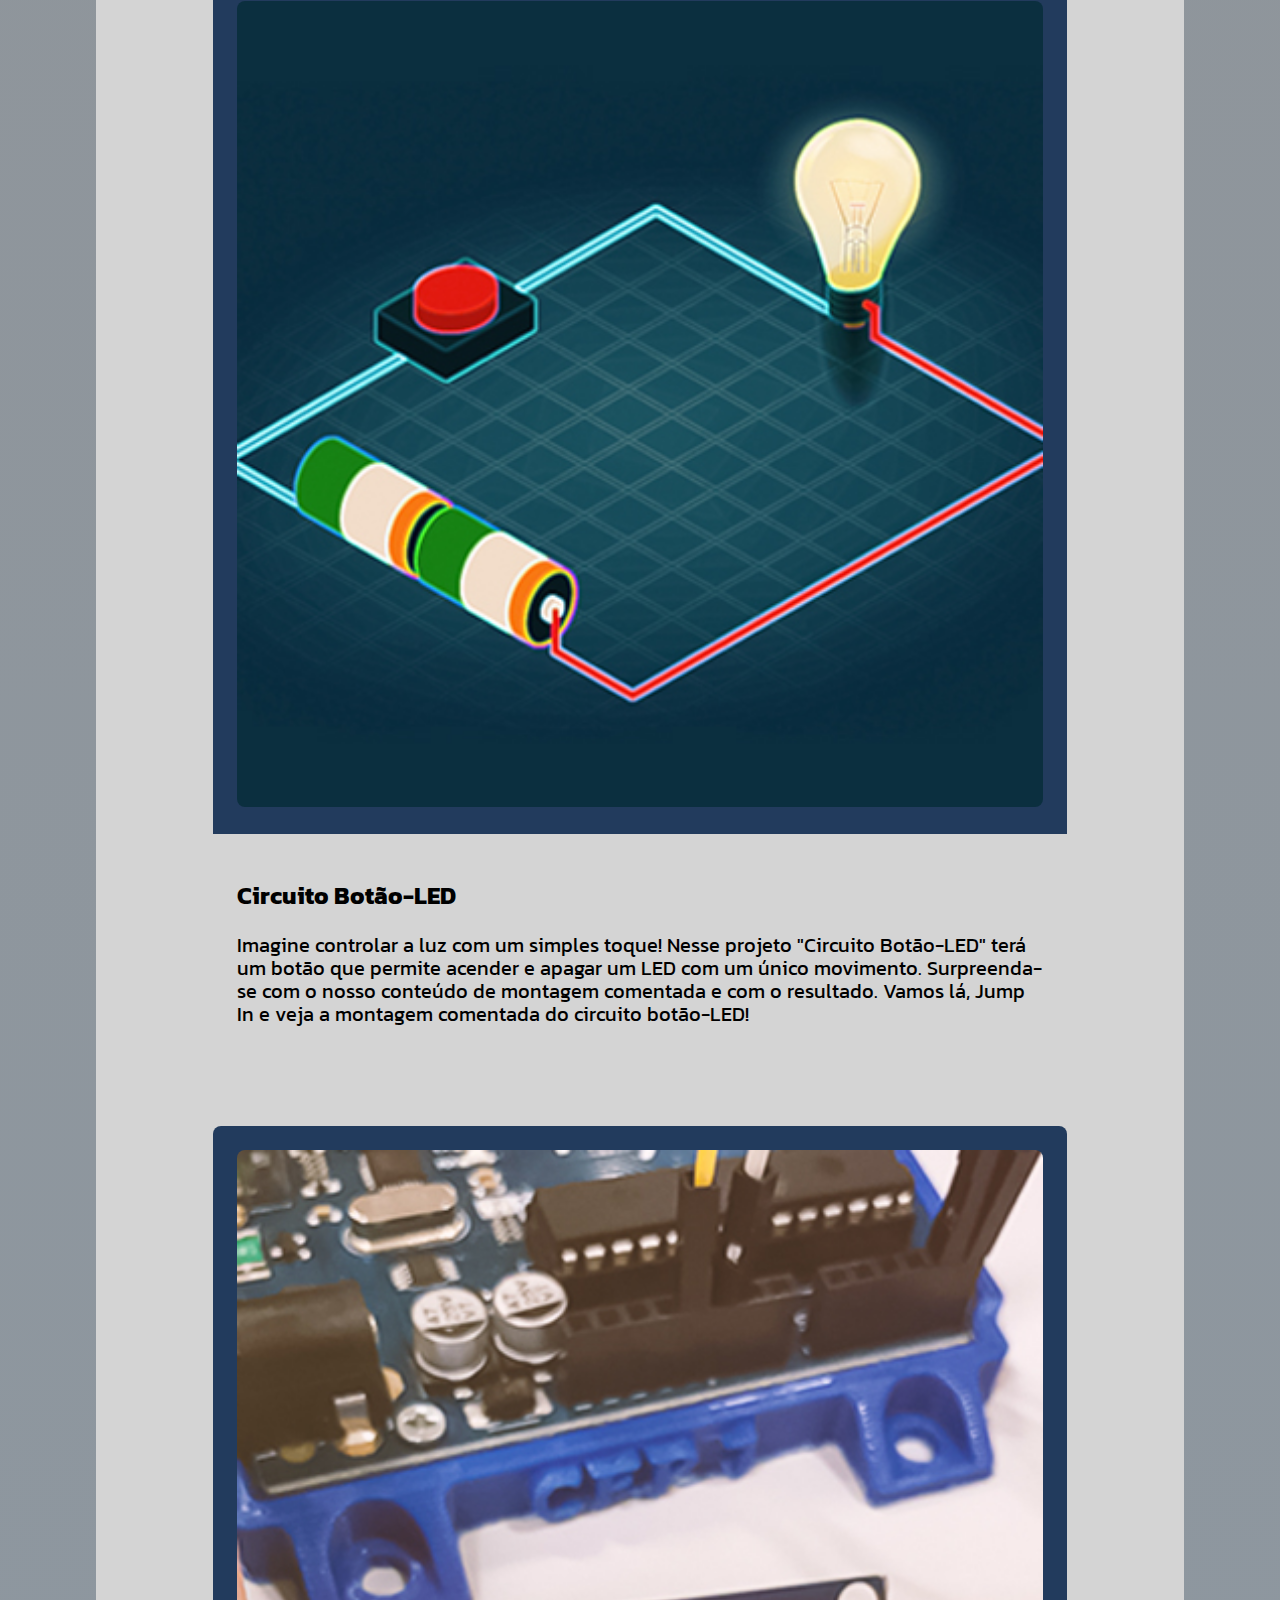
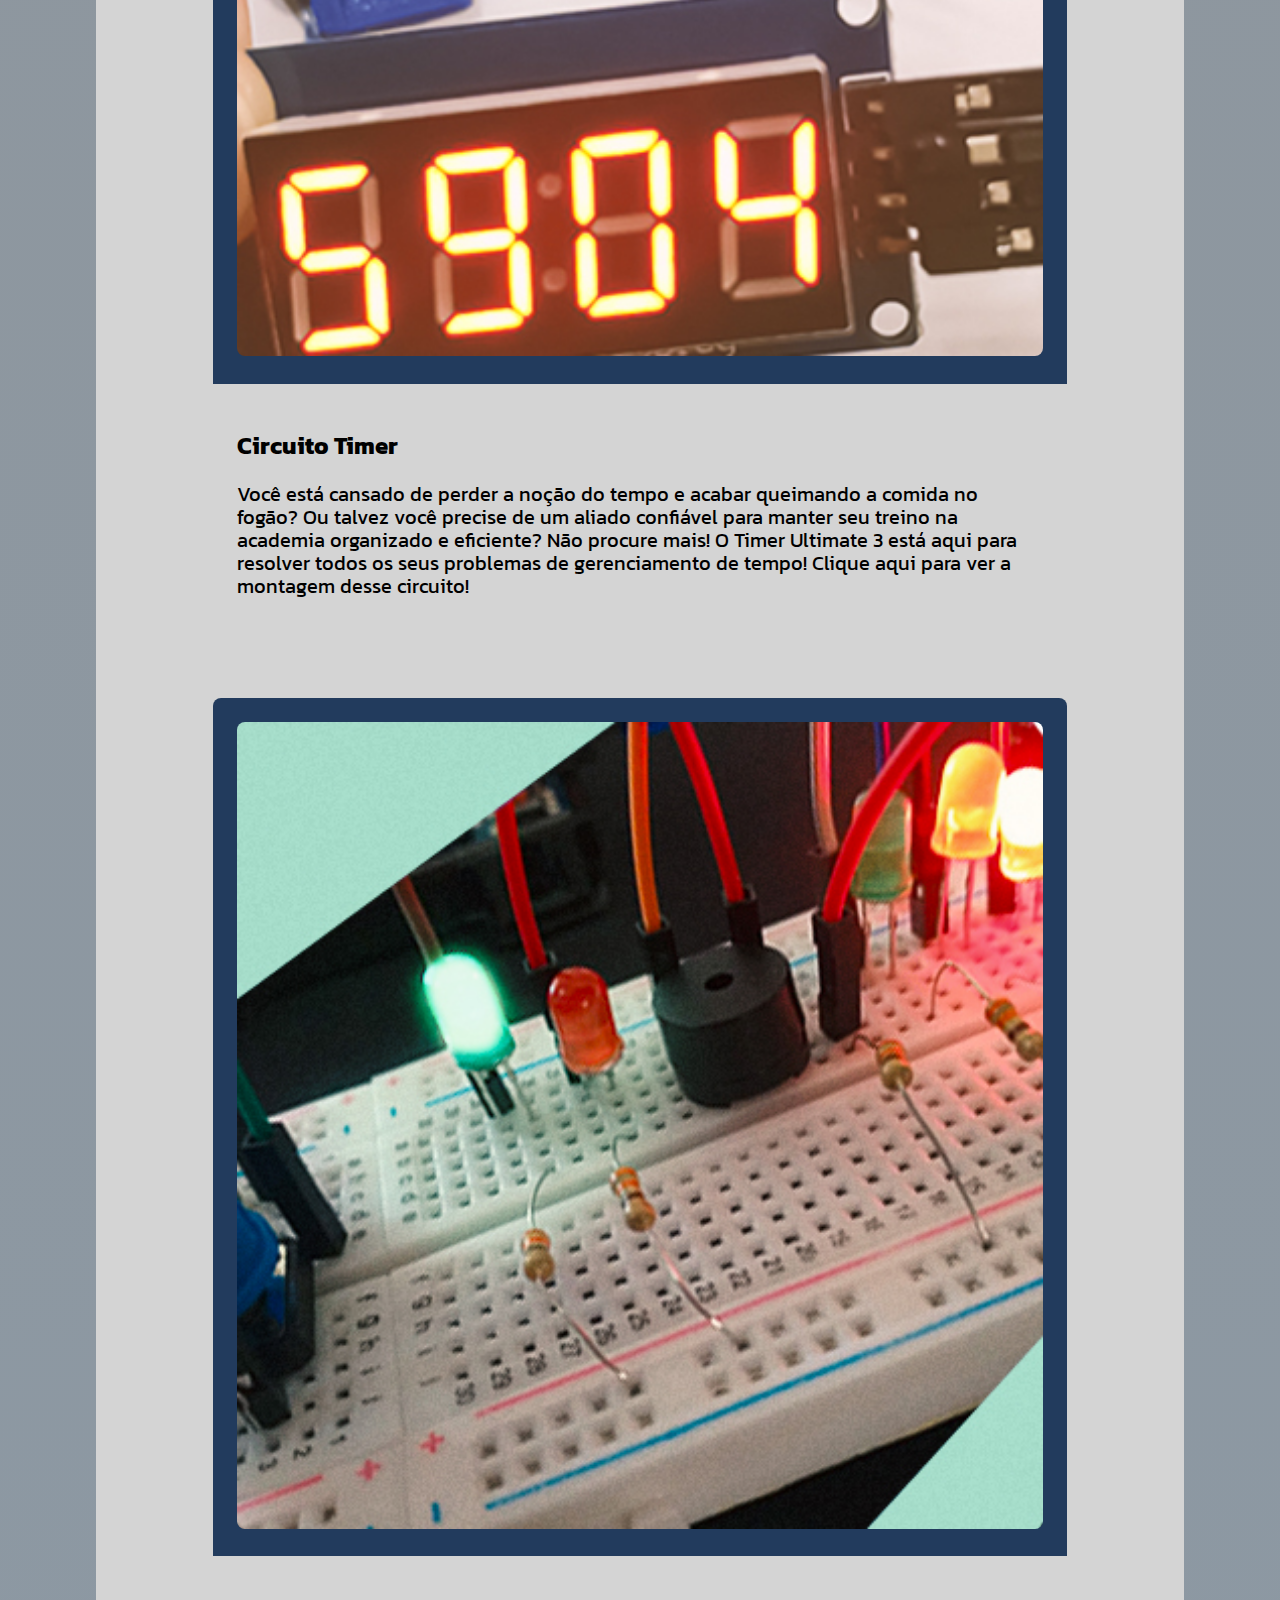
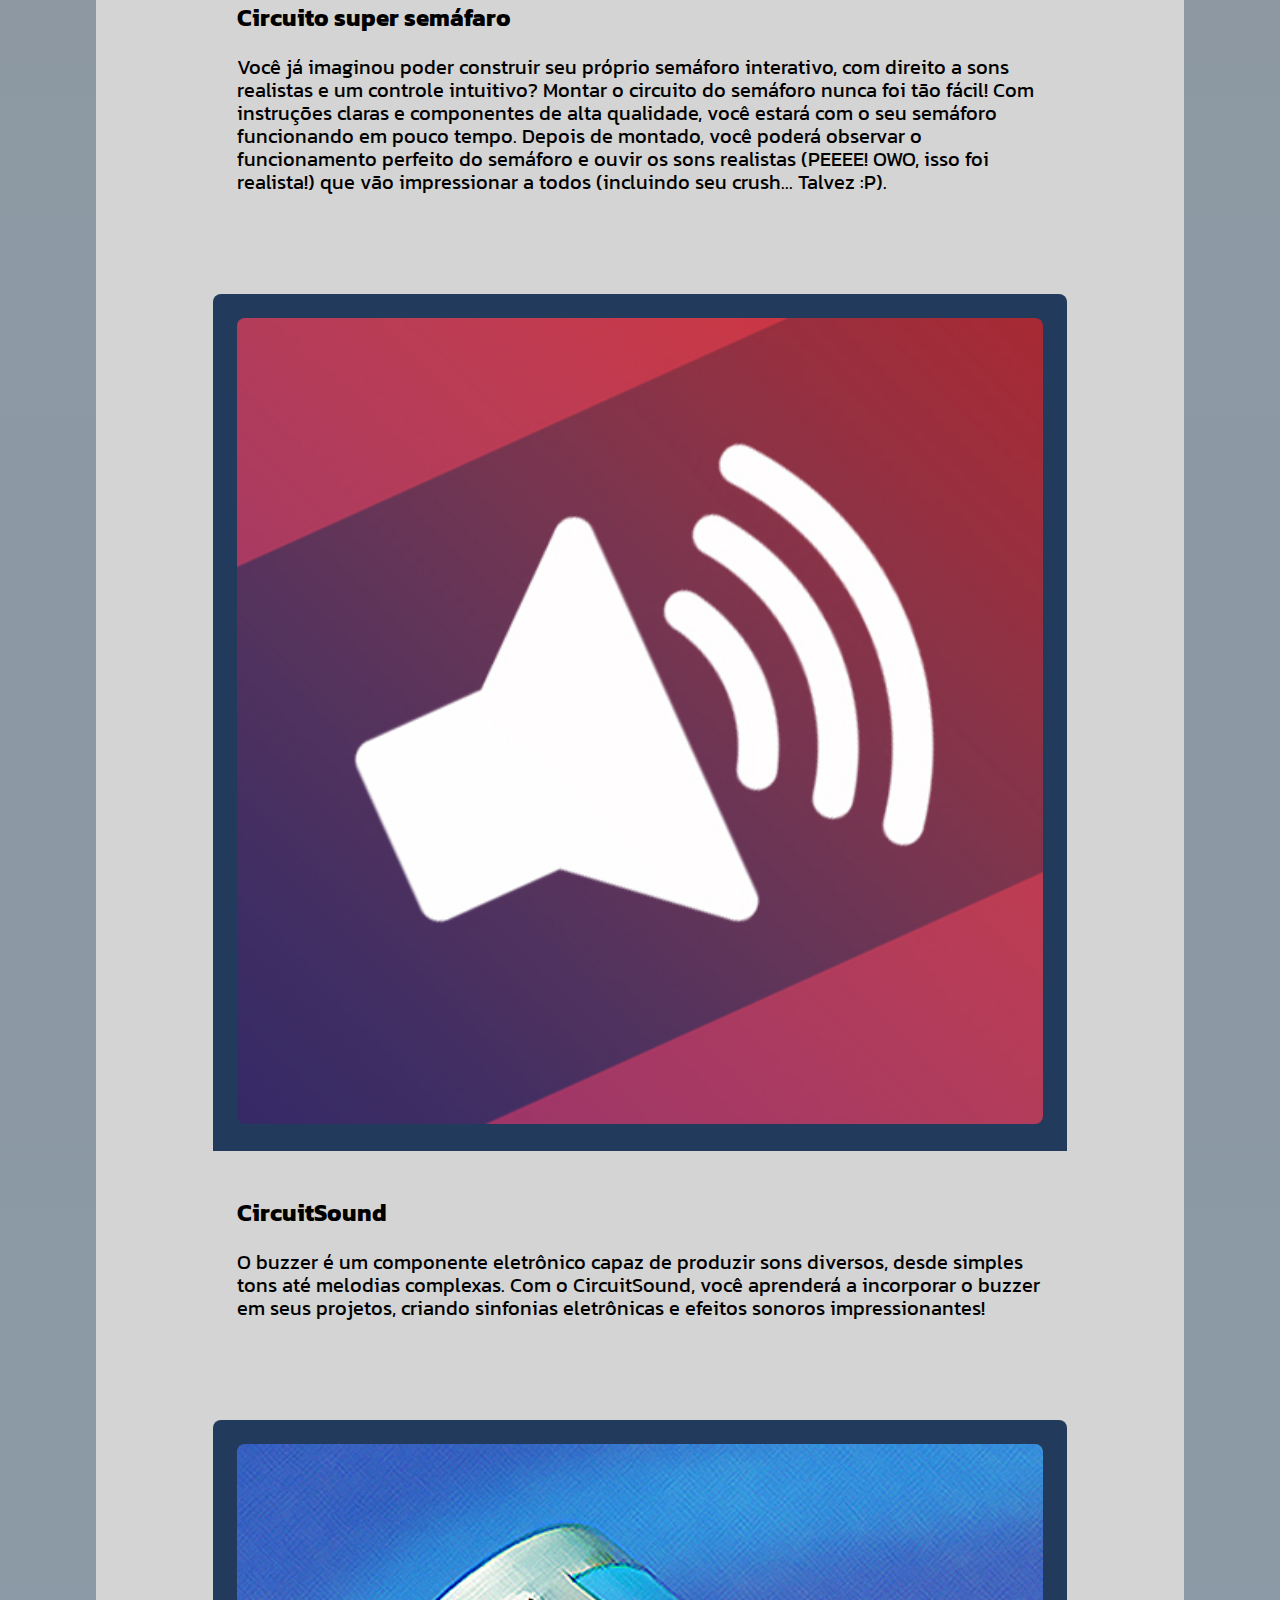
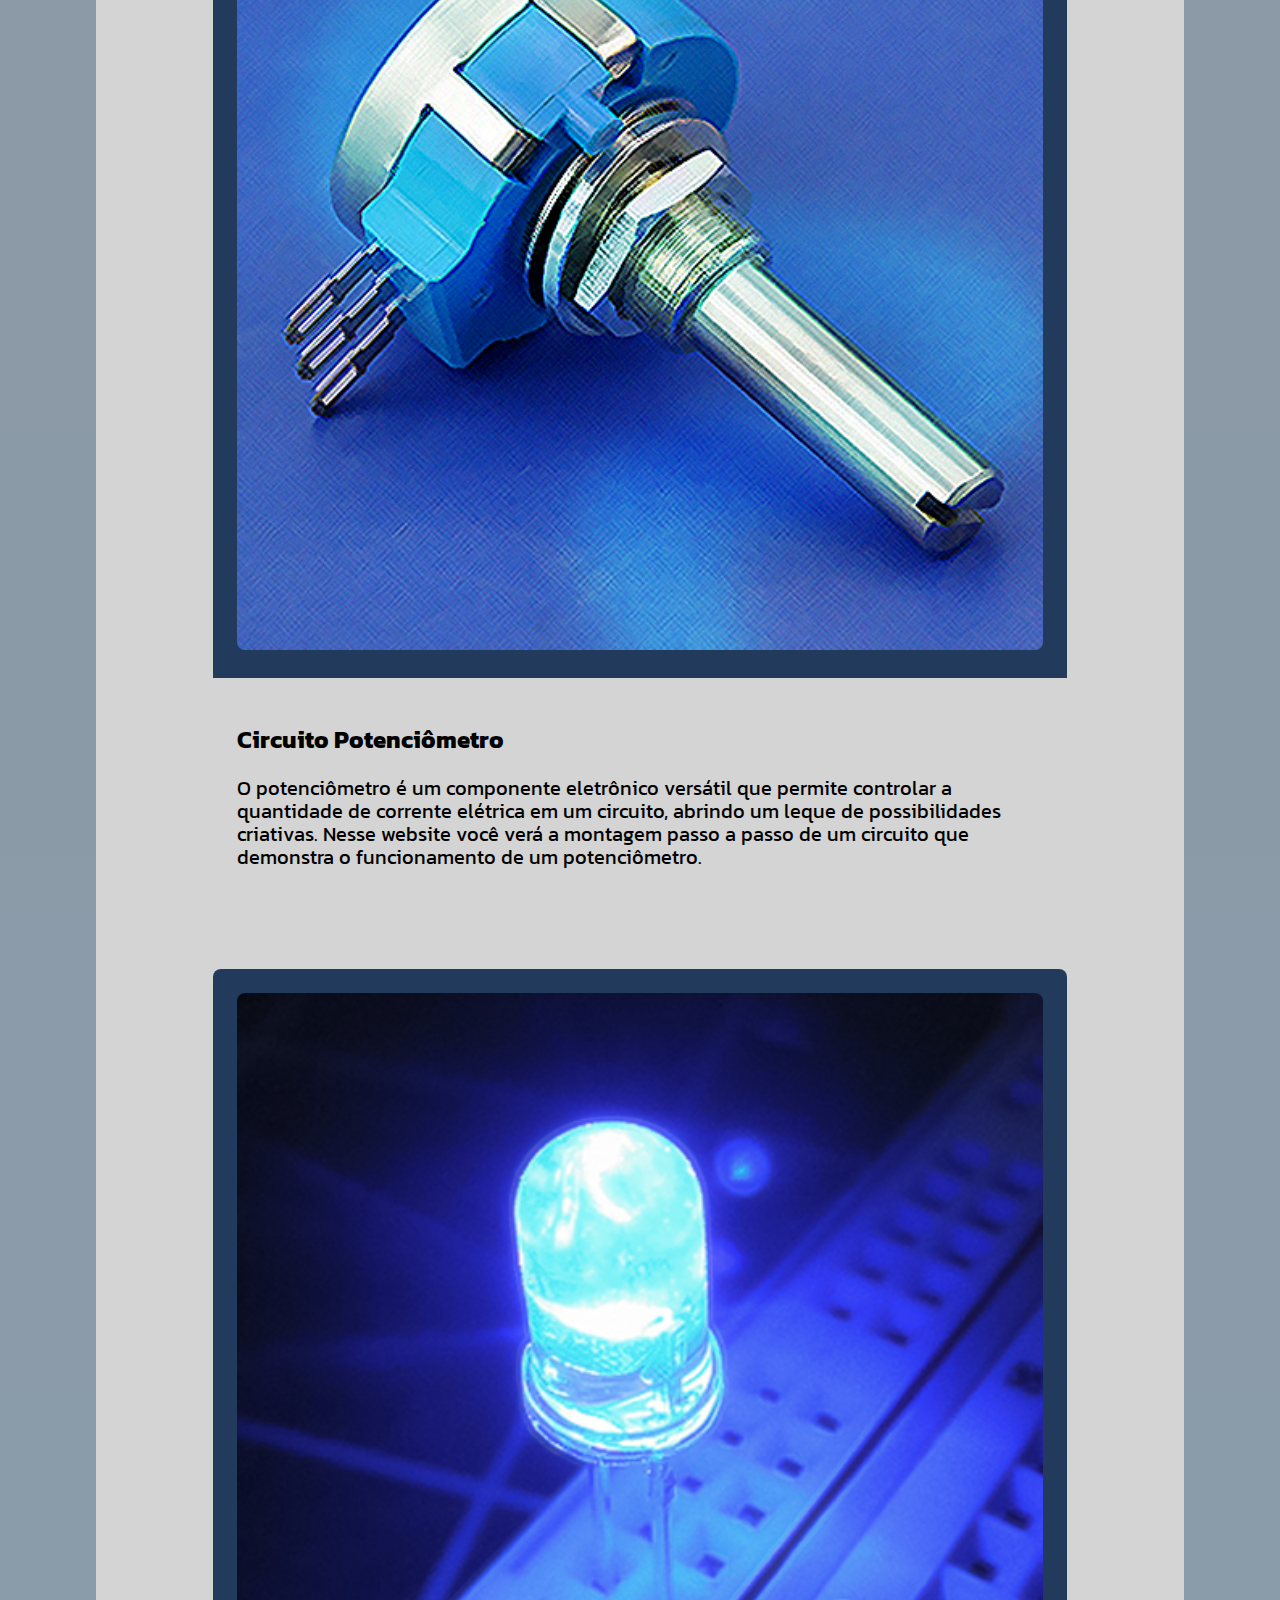
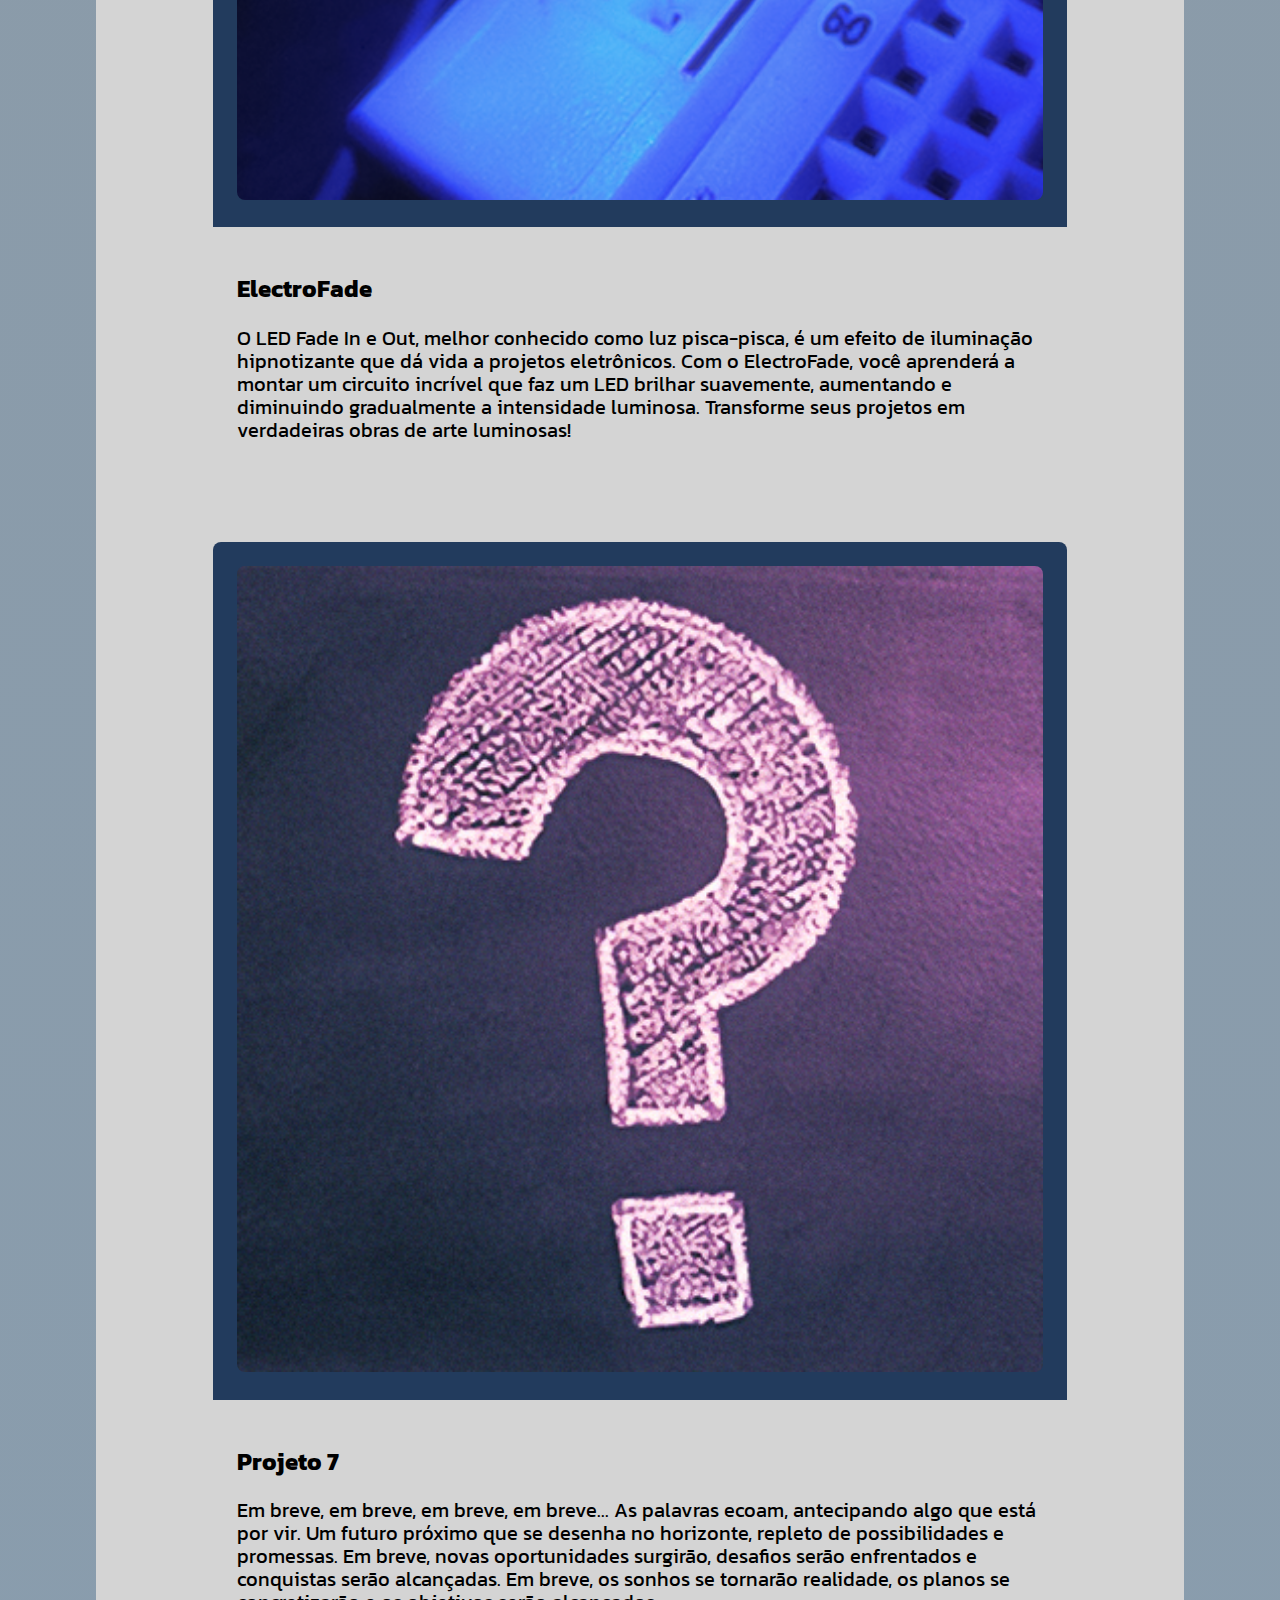
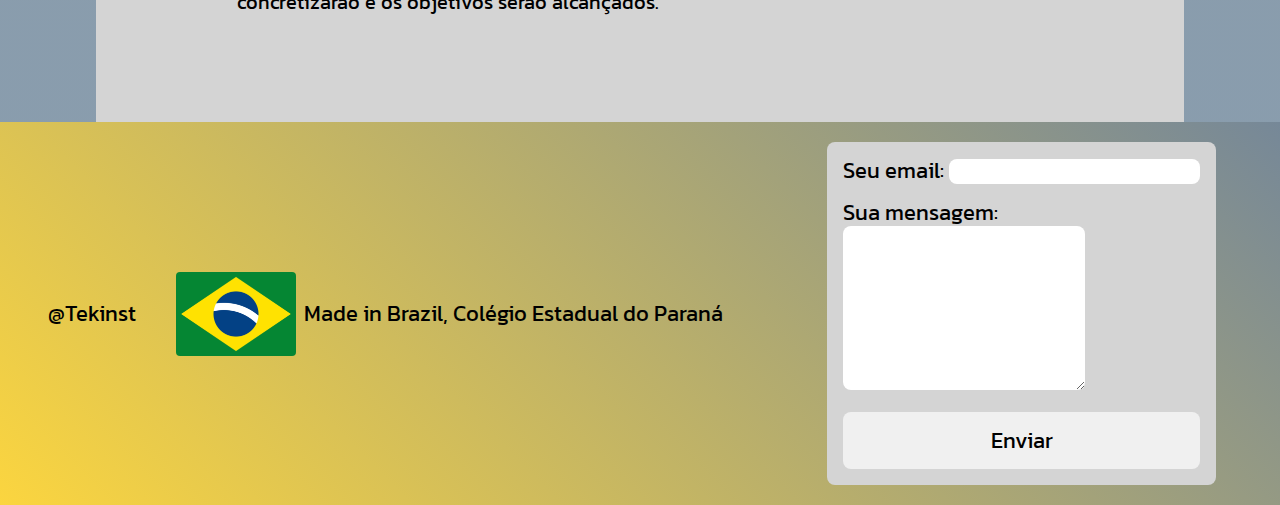
==== commit dd74b884: "lol" ====
--- a/index.html
+++ b/index.html
@@ -90,14 +90,12 @@
              </div>
            </div>
            <div class="student arthur">
-             <img src="images/student-photos/zuliani.jpg" alt="Foto Estilizada de Arthur Zuliani">
+             <img src="images/student-photos/truezuzu.jpeg" alt="Foto Estilizada de Arthur Zuliani">
              <div class="text">
                <h2>Arthur Zuliani</h2>
                <p>
                 Arthur Zuliani é um jovem paulistano de 17 anos, ama desenhar no papel diversas coisas naturais/reais, ler e saborear chás e querer treta com o Hascker, AKA Oliveira. Arthur também ama gatinhos. Fã 1° do Garfield Carioca Empreendedor. Ele também se identifica como RedPill. Ama chamar todos a sua volta de betinha. 
                </p>
-               <!--Zuzu ama bruxinhas, assim como também ama a A < L + A 3 #OCasalLosAngeles-->
-               <!--Esse comentário acima não tem como finalidade '''quebrar relações''', não me matar ou queimar filme-->
              </div>
            </div>
            <div class="student giorgio">
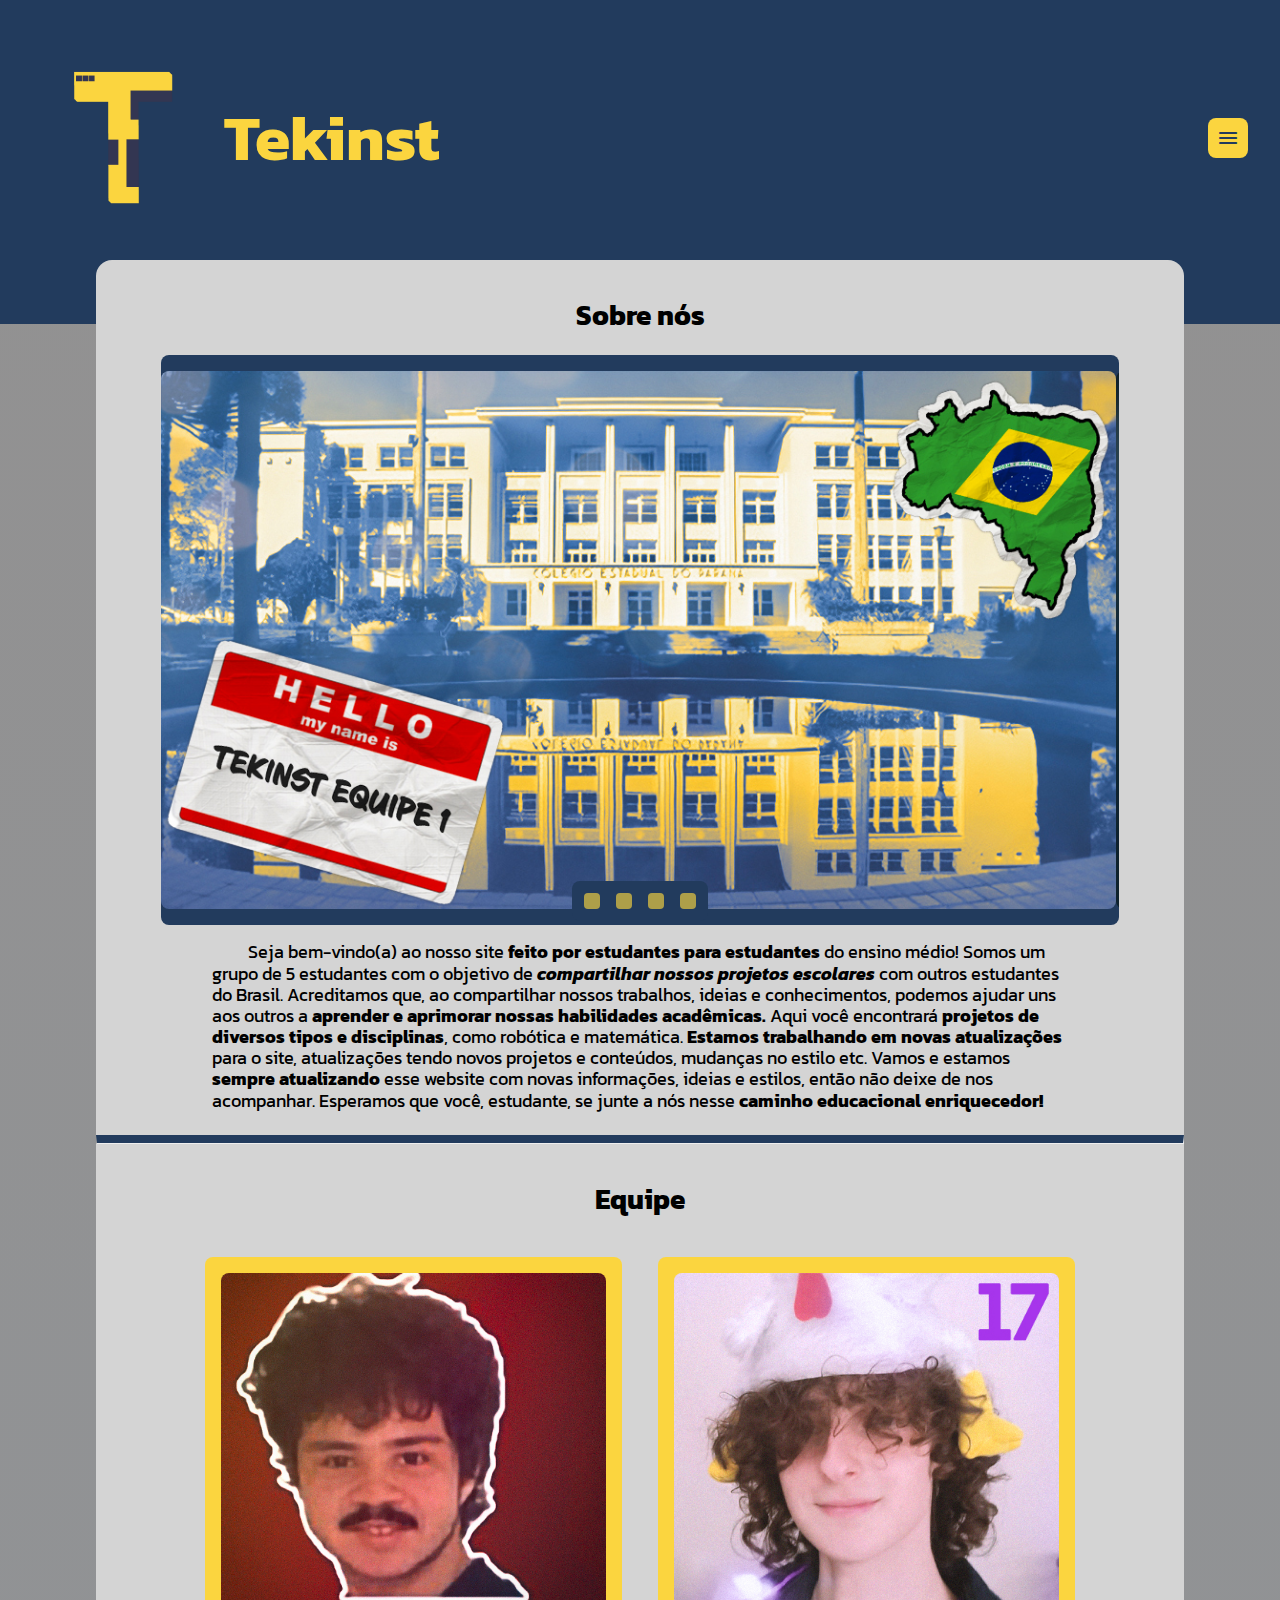
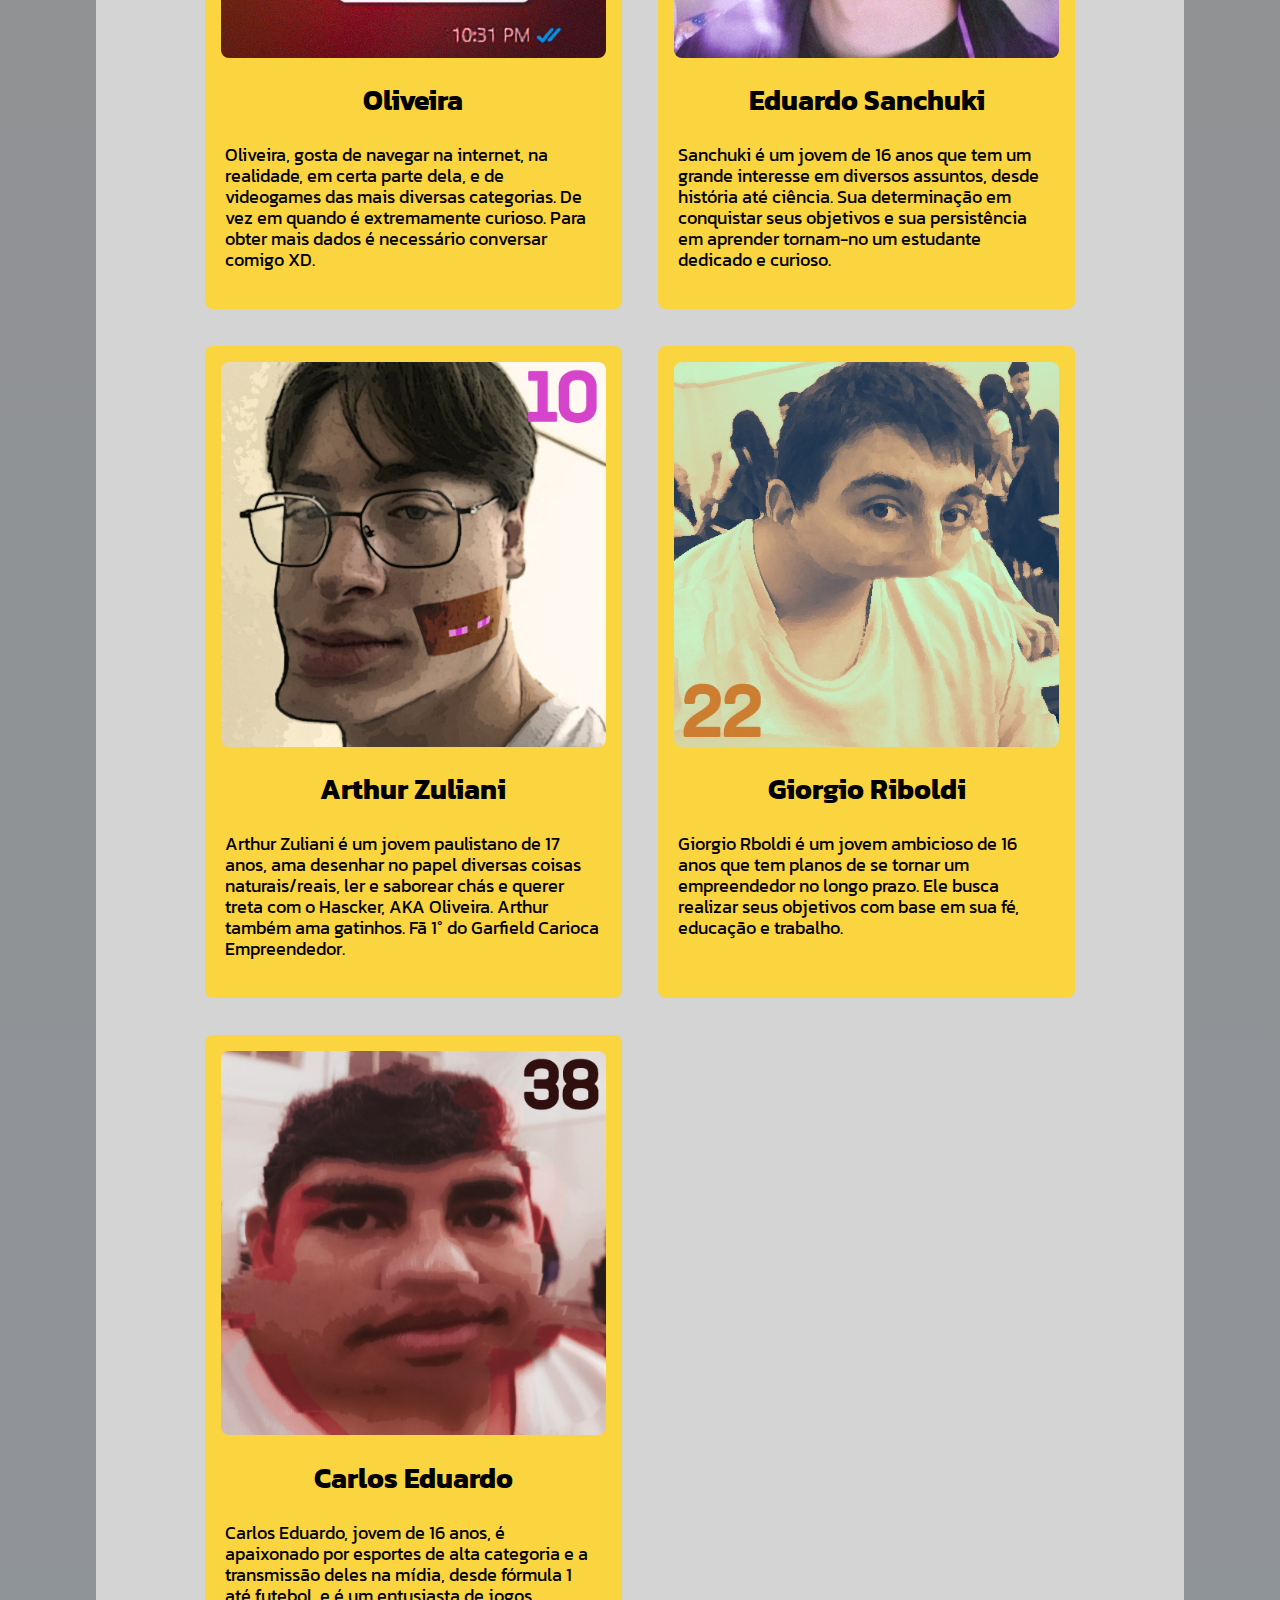
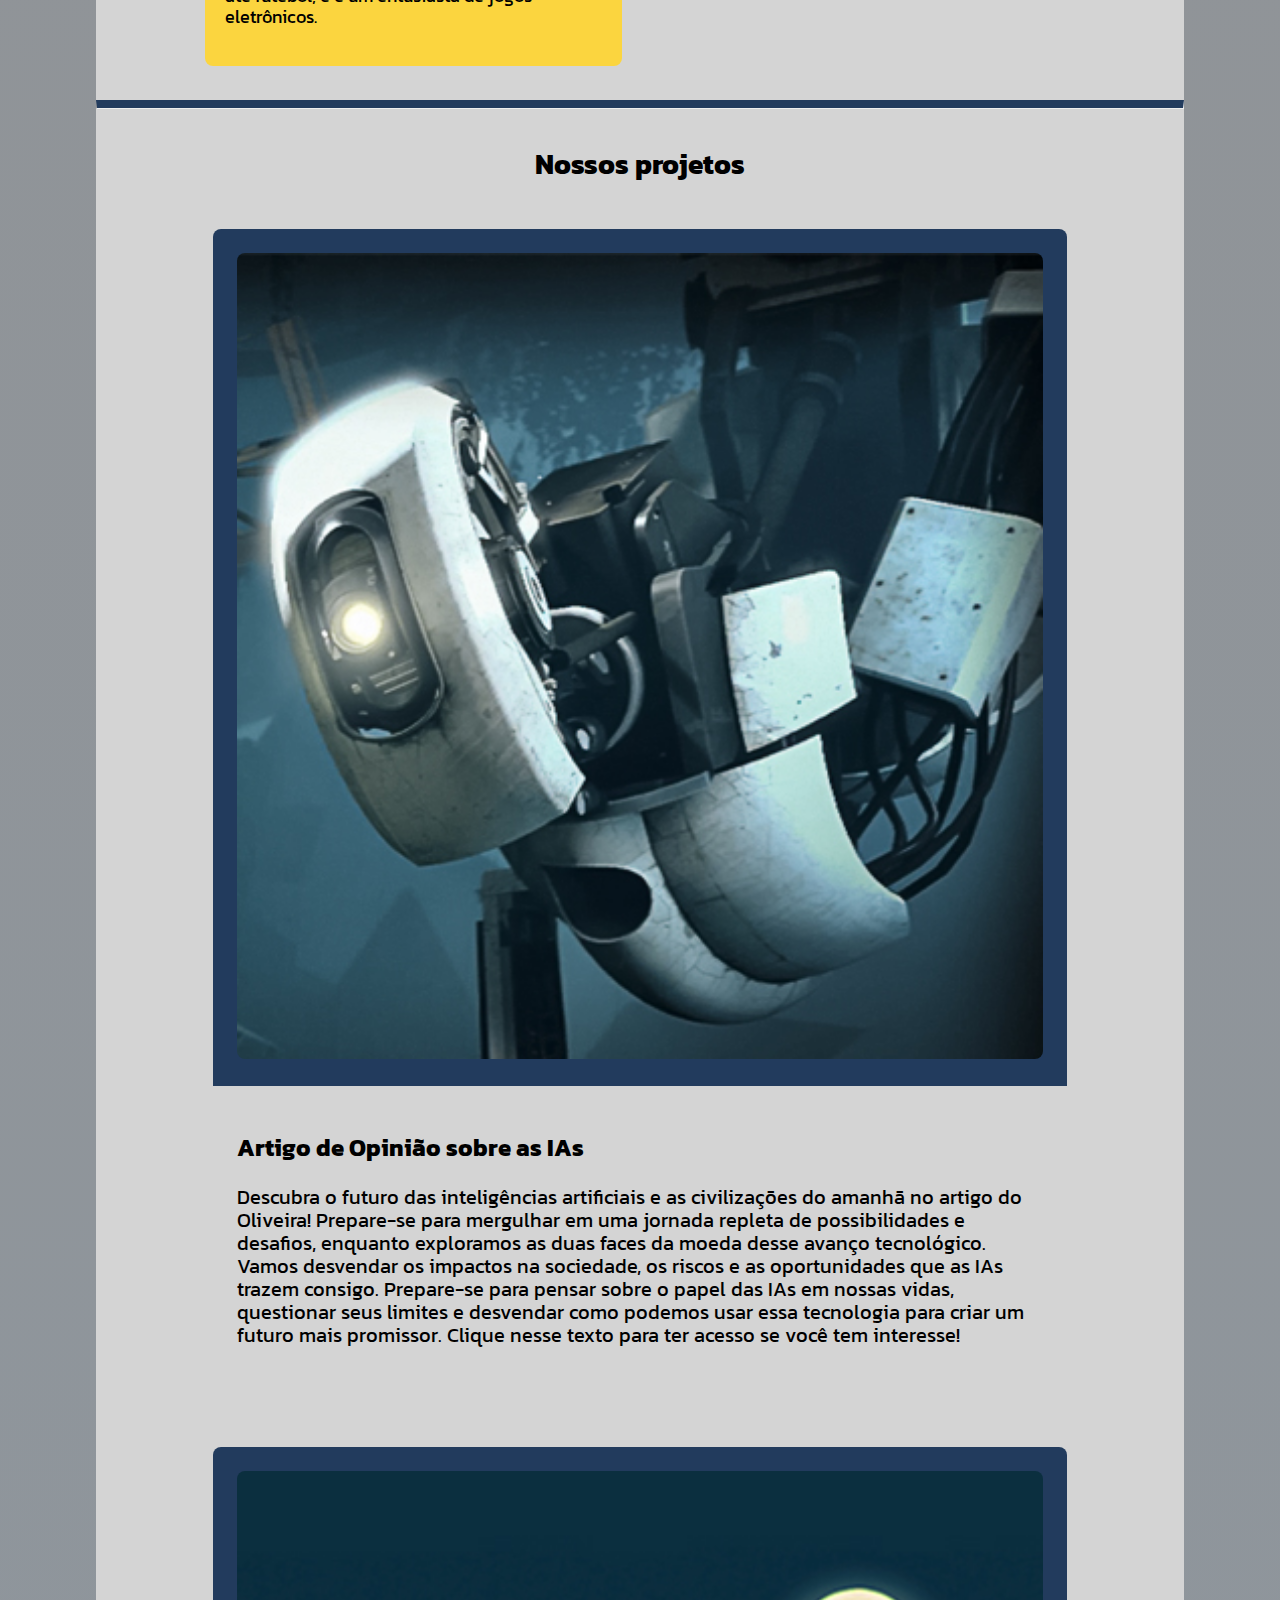
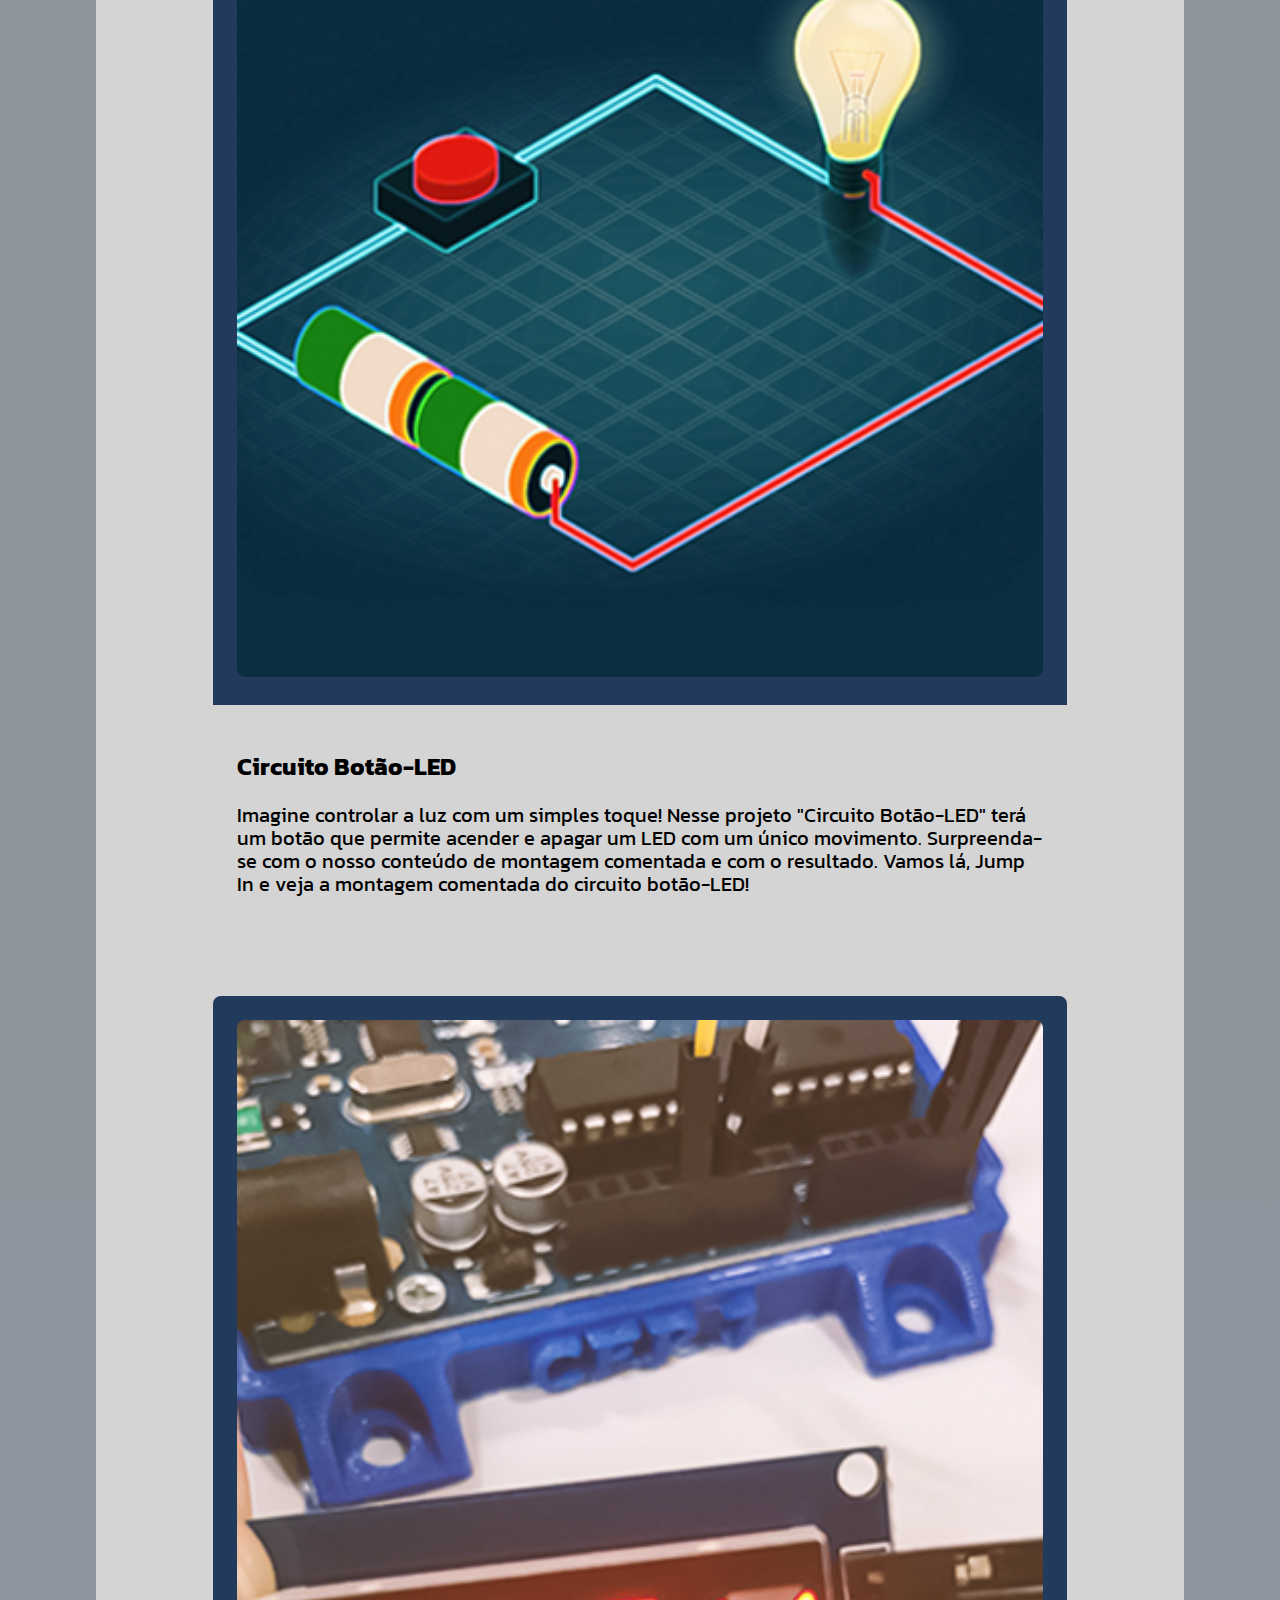
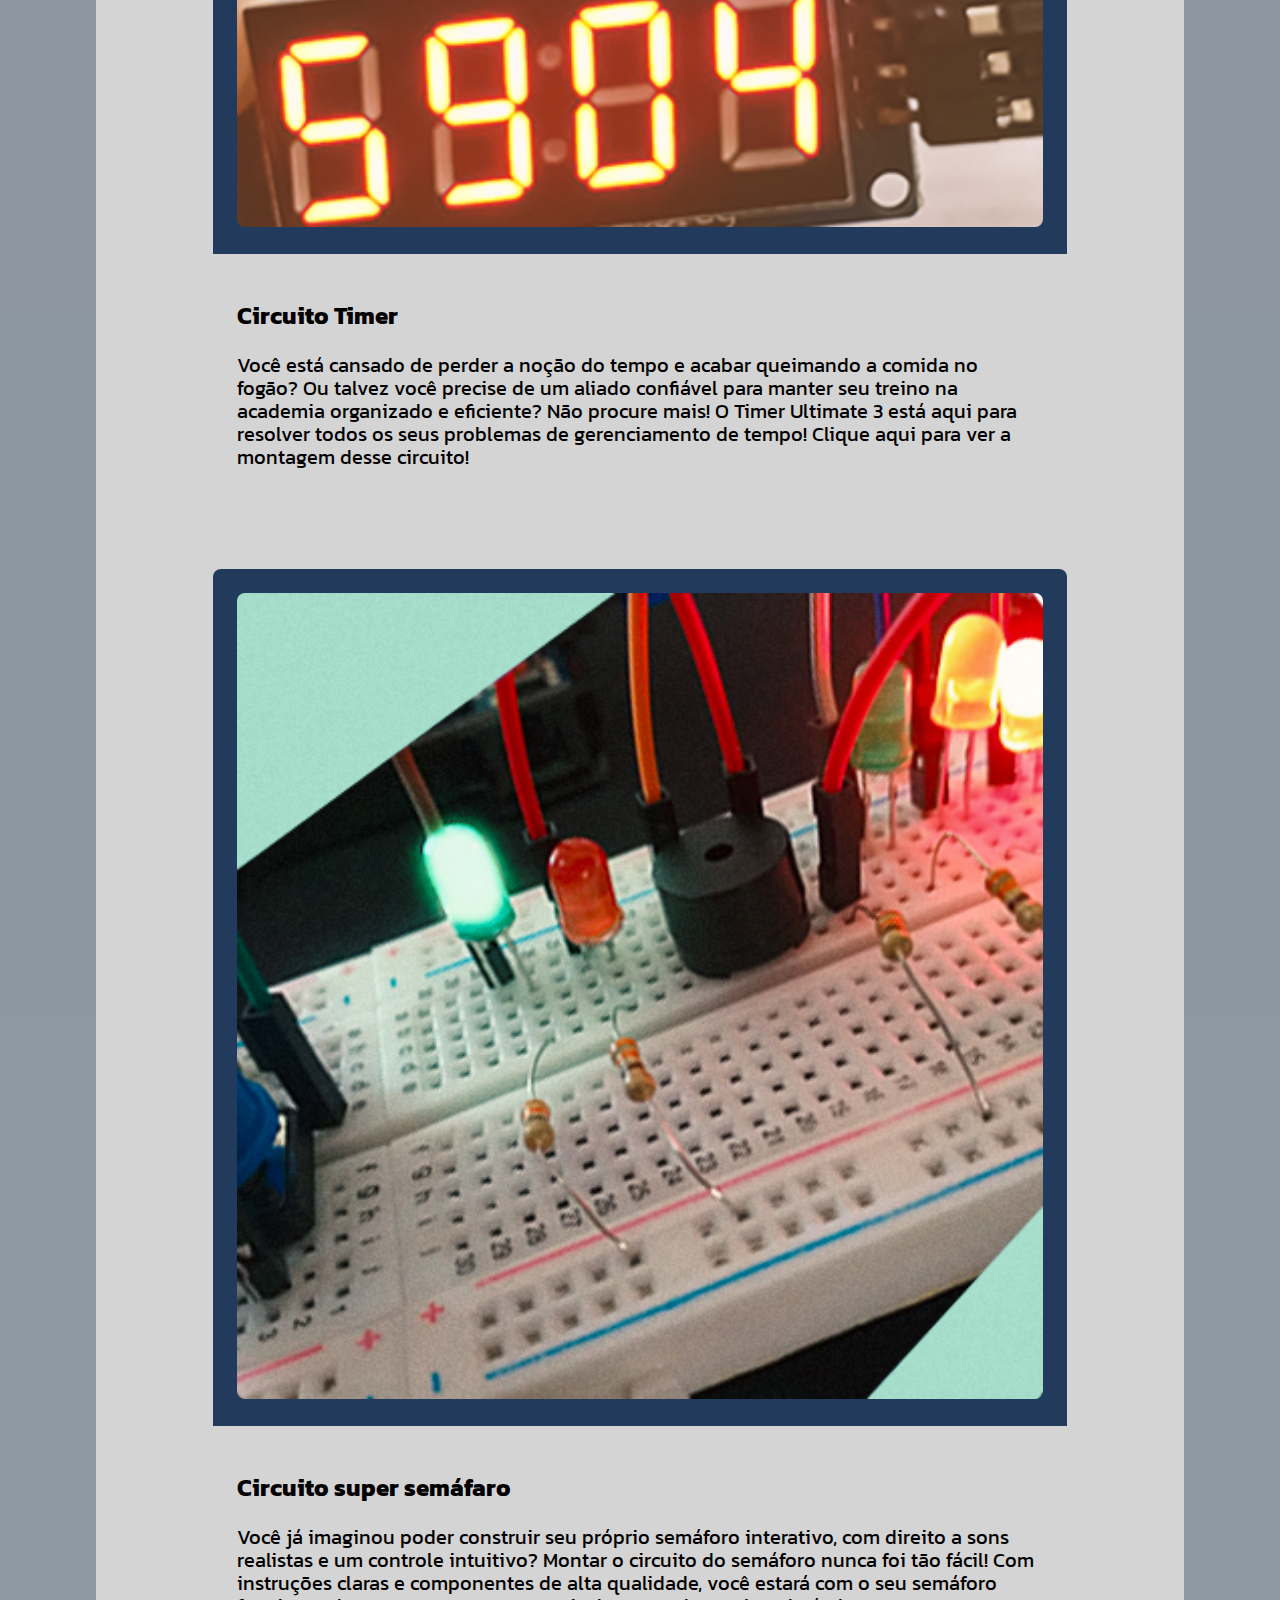
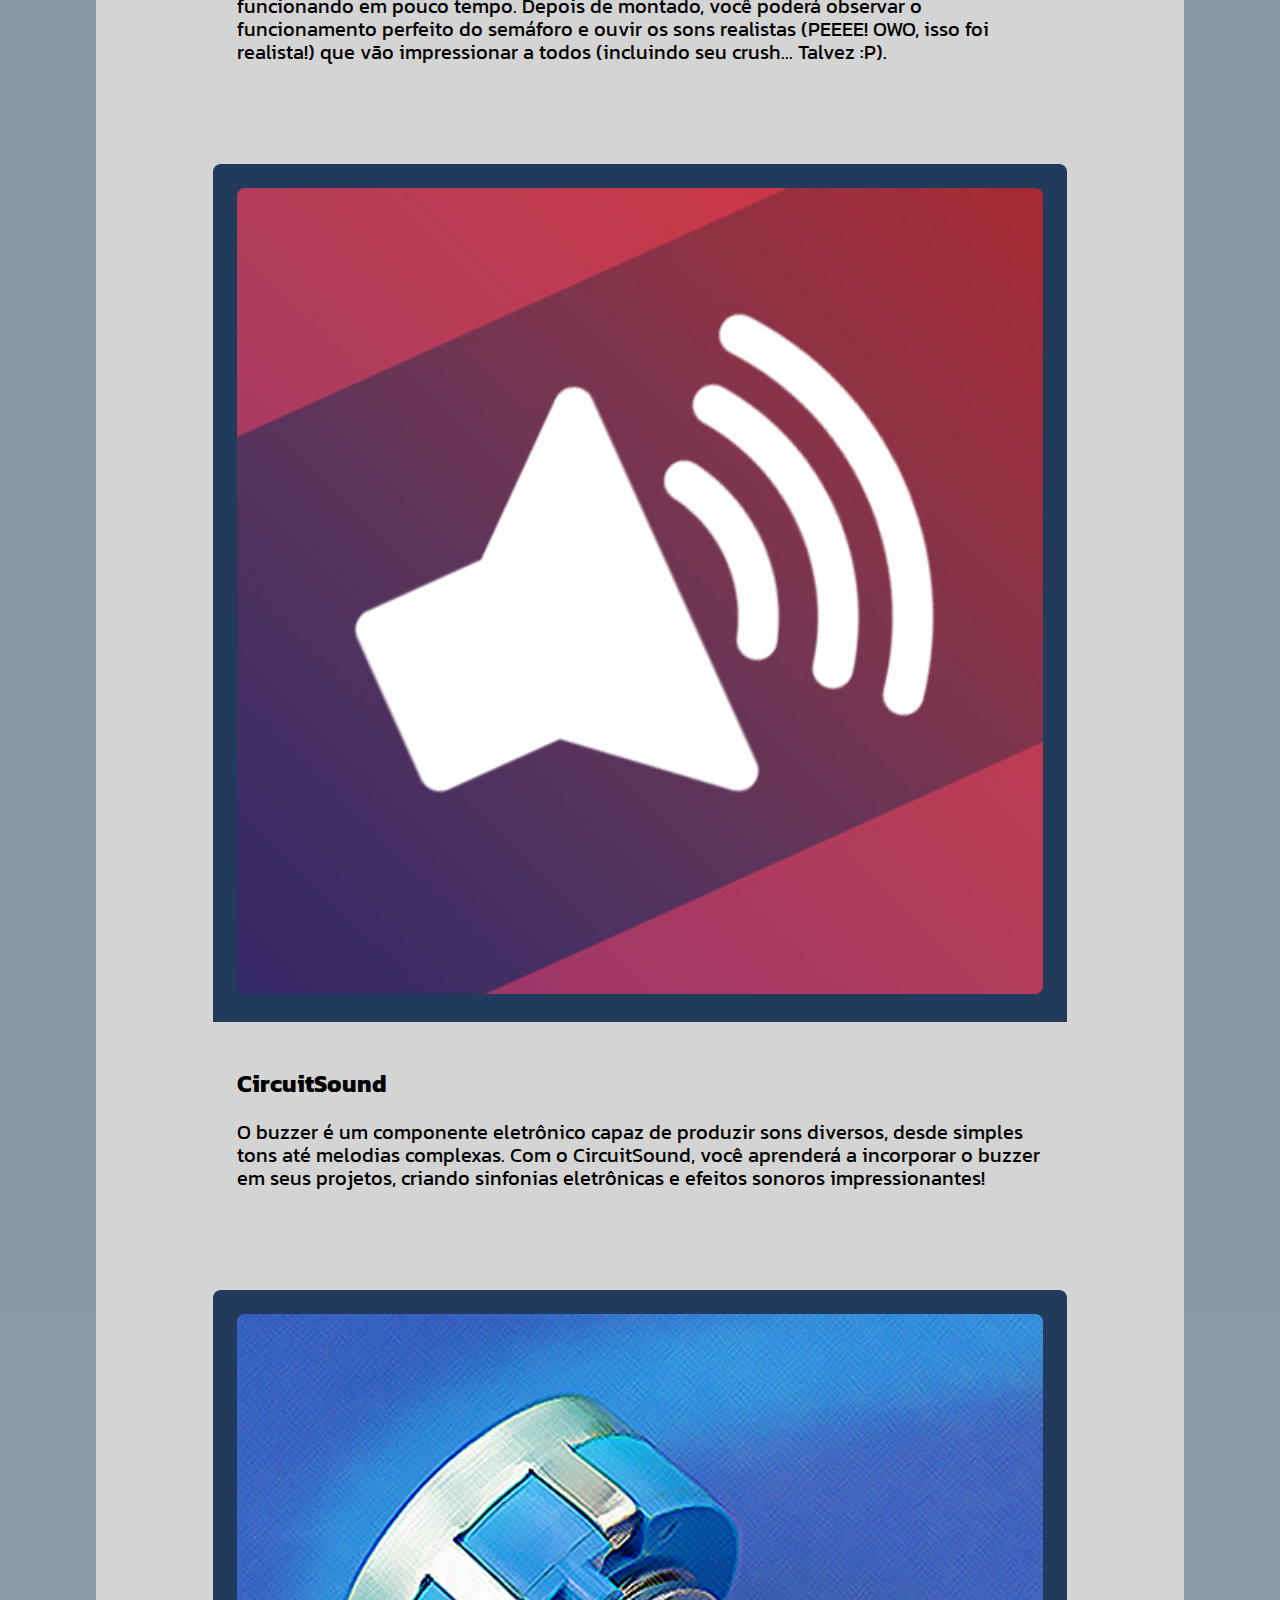
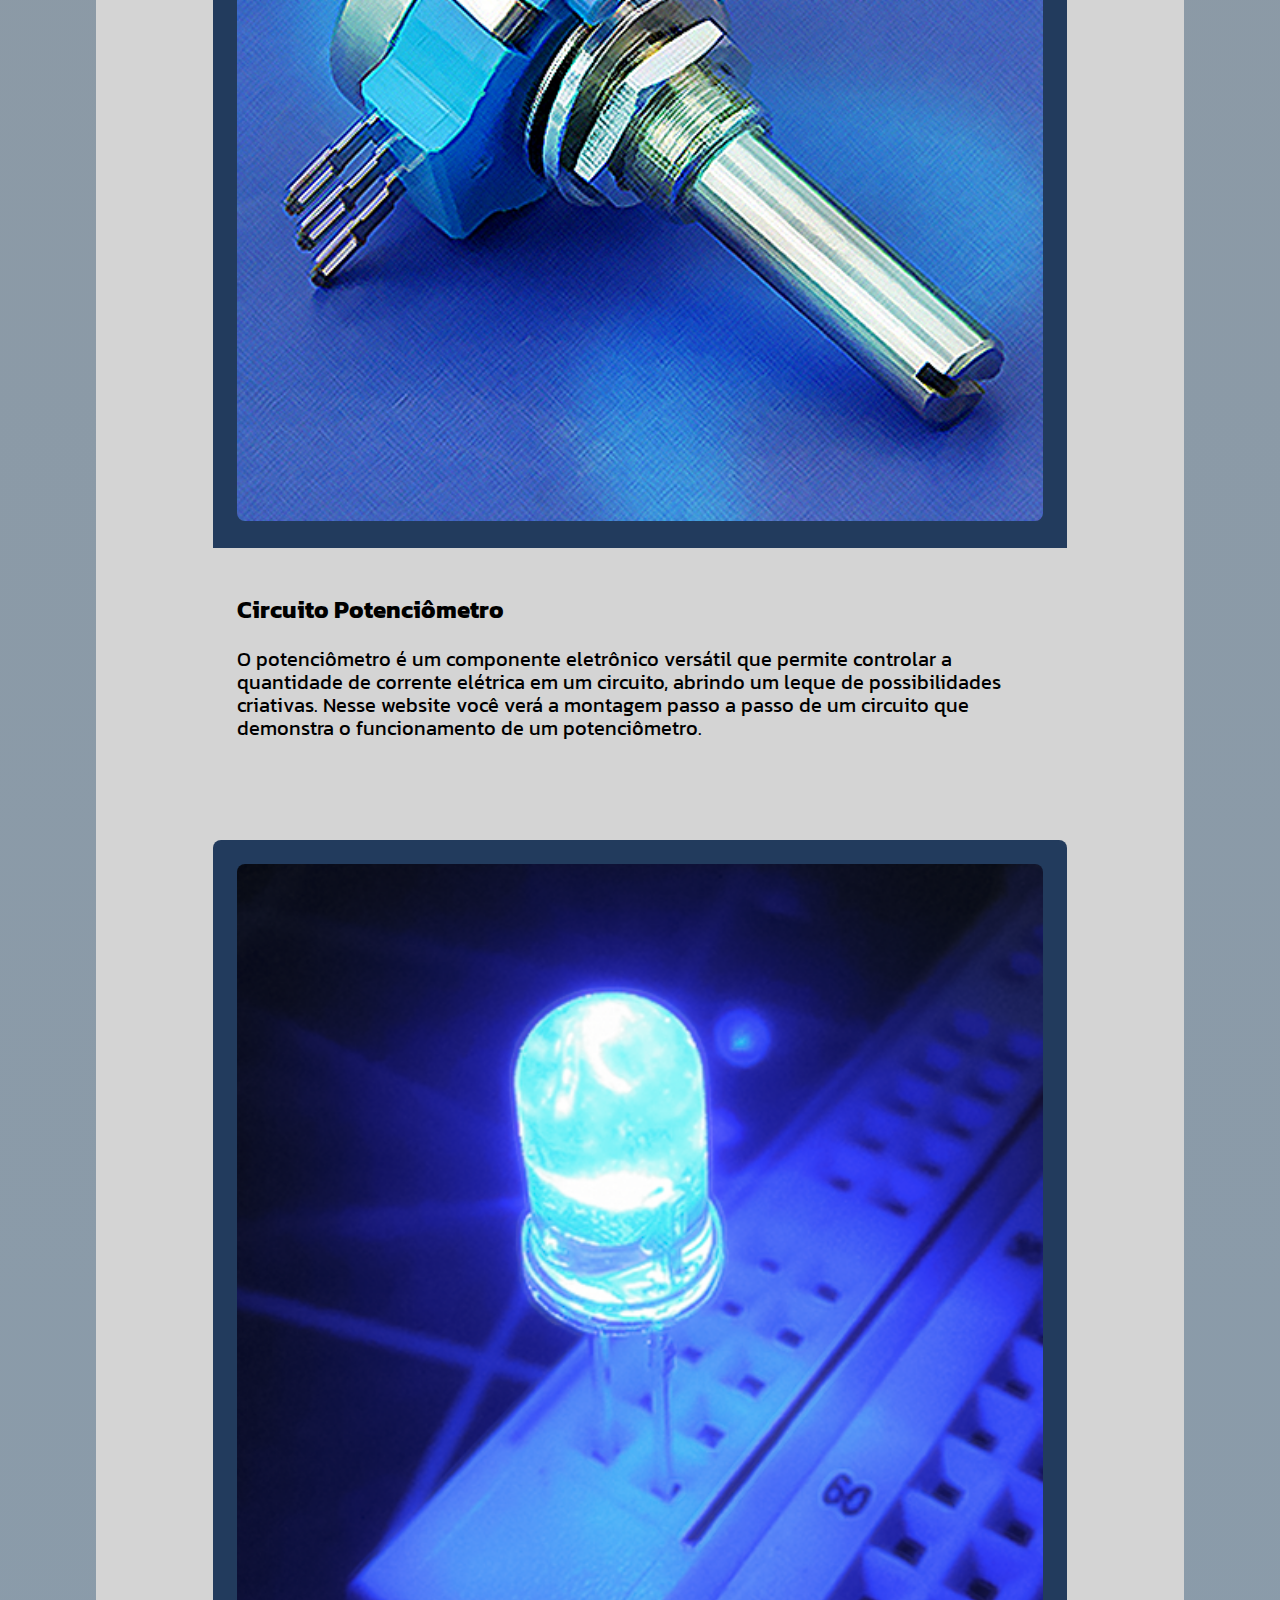
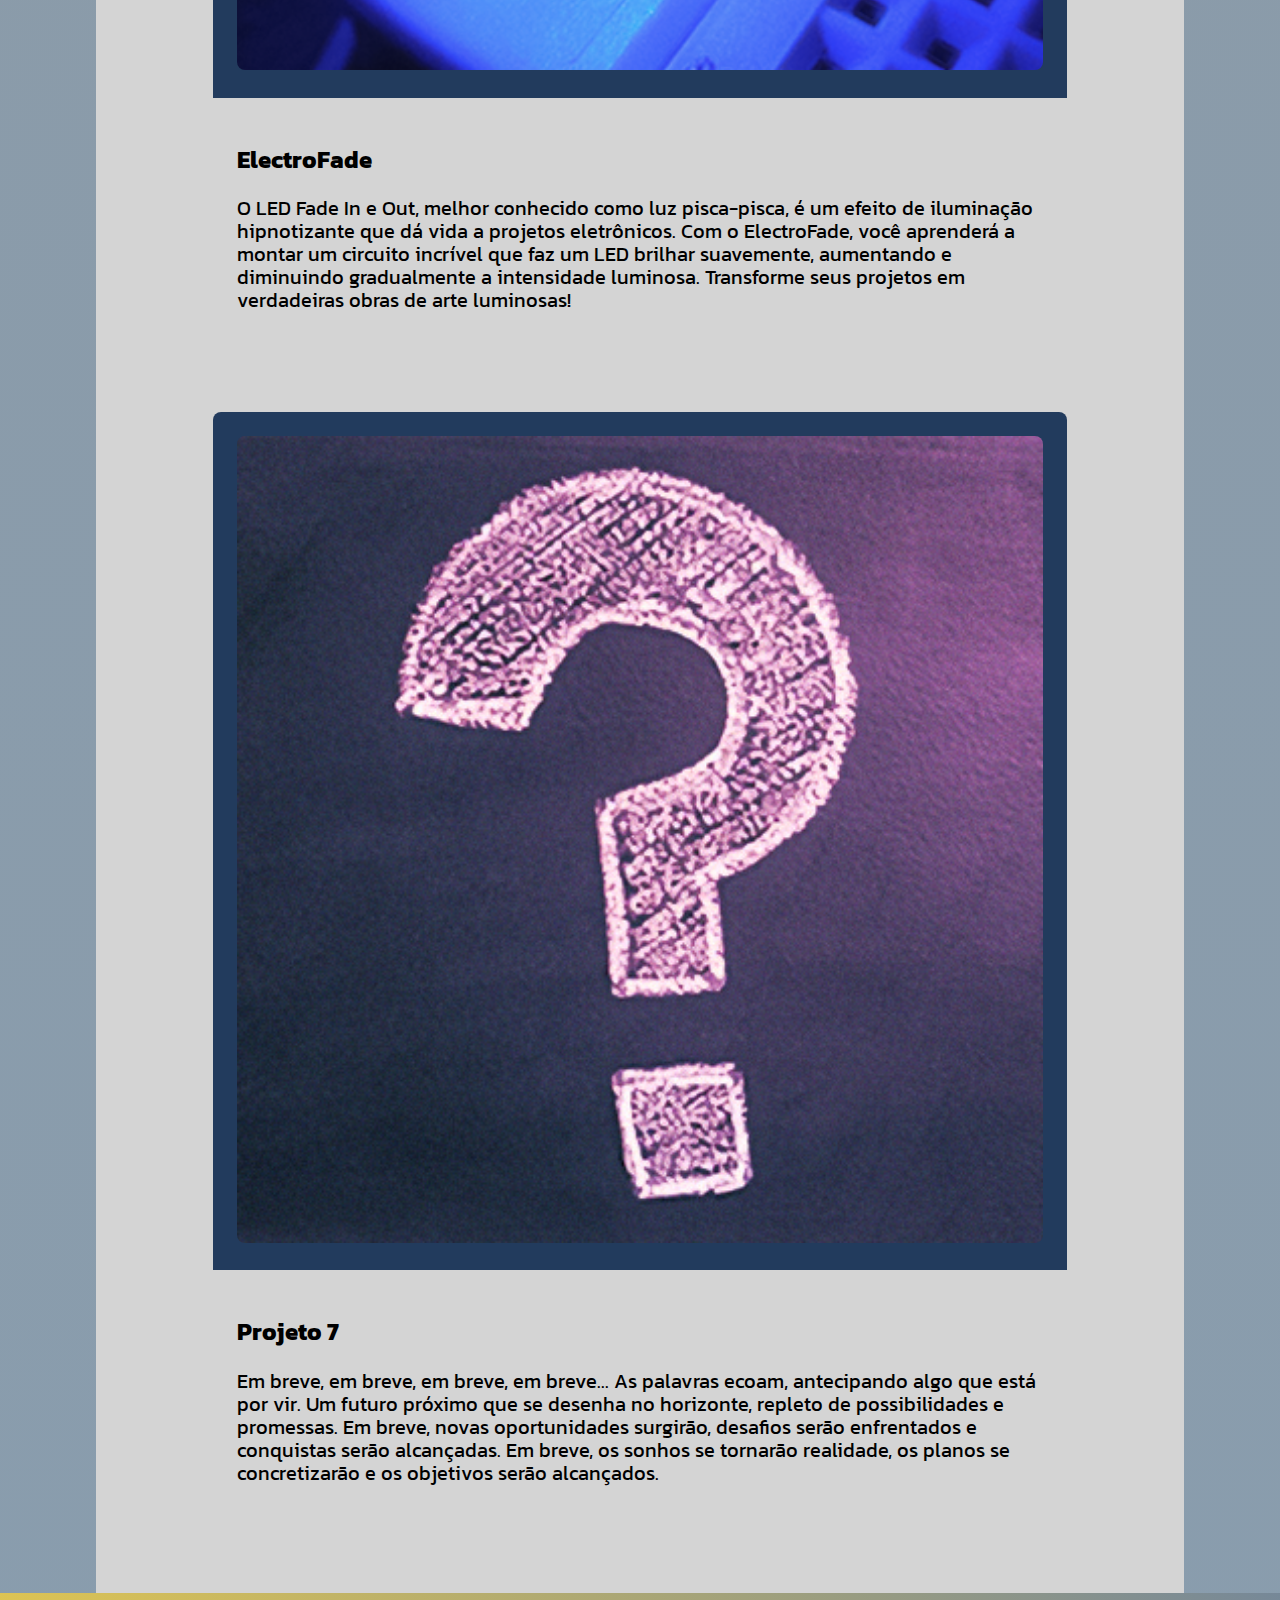
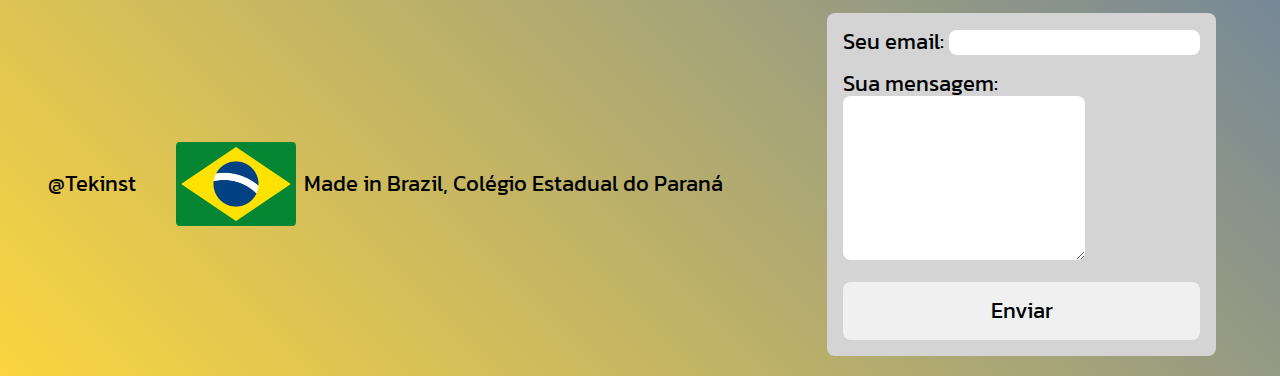
==== commit 4d21fc2b: "funny update" ====
--- a/index.html
+++ b/index.html
@@ -71,7 +71,7 @@
          
           <div class="students">  
            <div class="student oliveira">
-             <img src="images/student-photos/cat-2.png" alt="Foto Estilizada de Oliveira">
+             <img src="images/student-photos/me.JPG" alt="Foto Estilizada de Oliveira">
              <div class="text">
                <h2>Oliveira</h2>
                <p>
@@ -90,11 +90,11 @@
              </div>
            </div>
            <div class="student arthur">
-             <img src="images/student-photos/truezuzu.jpeg" alt="Foto Estilizada de Arthur Zuliani">
+             <img src="images/student-photos/zuliani.jpg" alt="Foto Estilizada de Arthur Zuliani">
              <div class="text">
                <h2>Arthur Zuliani</h2>
                <p>
-                Arthur Zuliani é um jovem paulistano de 17 anos, ama desenhar no papel diversas coisas naturais/reais, ler e saborear chás e querer treta com o Hascker, AKA Oliveira. Arthur também ama gatinhos. Fã 1° do Garfield Carioca Empreendedor. Ele também se identifica como RedPill. Ama chamar todos a sua volta de betinha. 
+                Arthur Zuliani é um jovem paulistano de 17 anos, ama desenhar no papel diversas coisas naturais/reais, ler e saborear chás e querer treta com o Hascker, AKA Oliveira. Arthur também ama gatinhos. Fã 1° do Garfield Carioca Empreendedor.
                </p>
              </div>
            </div>
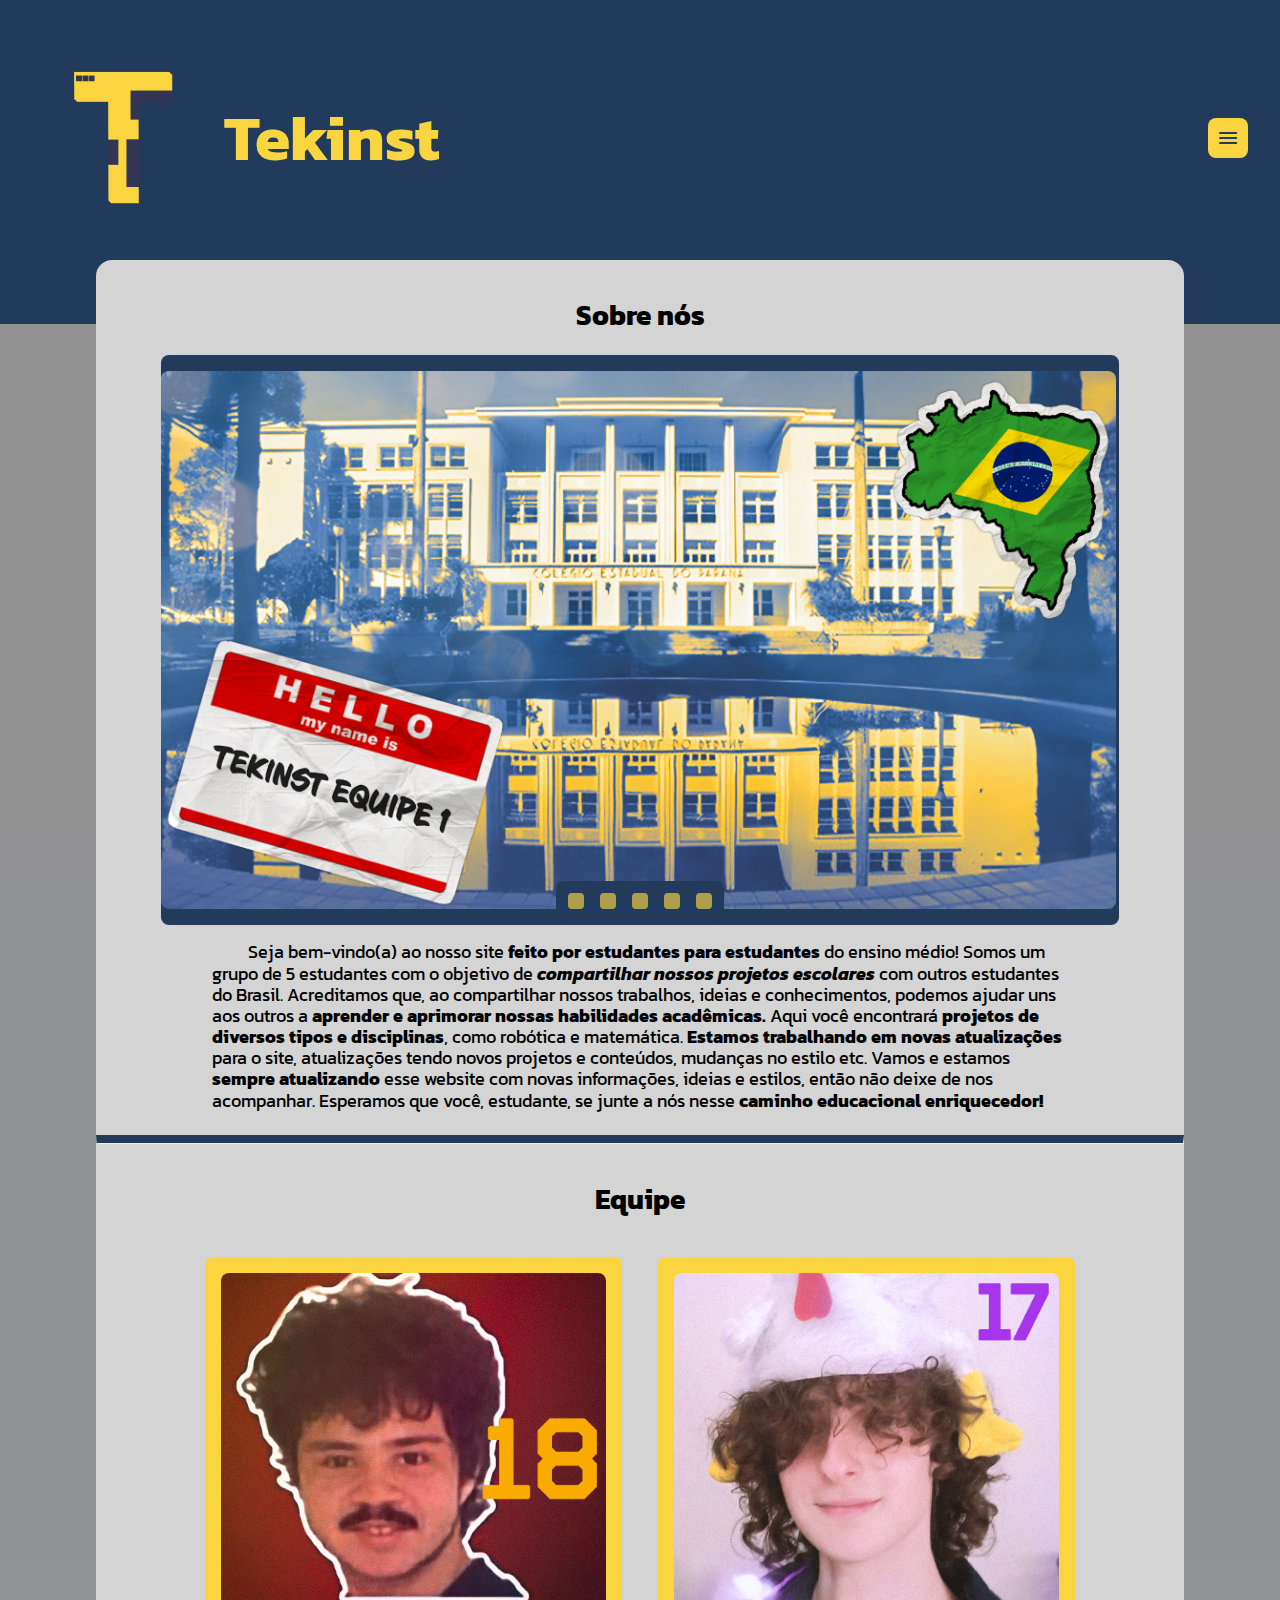
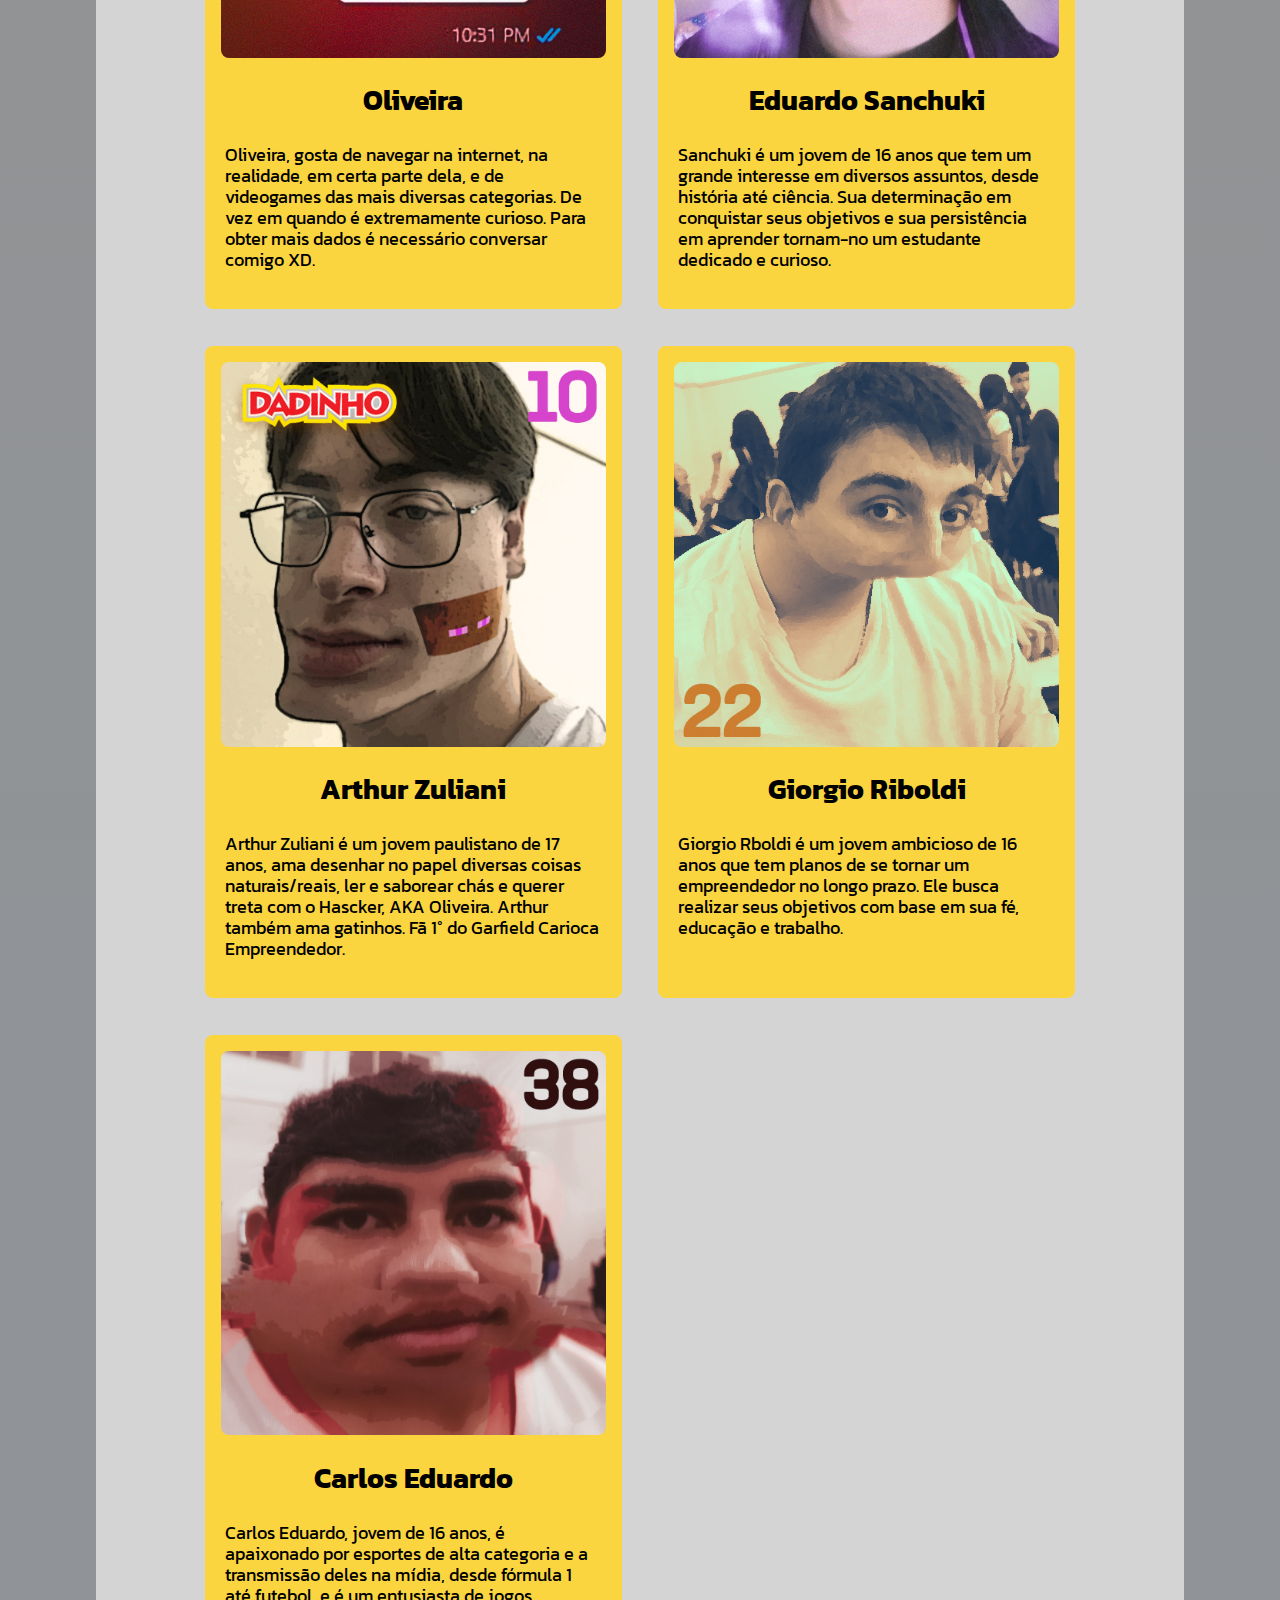
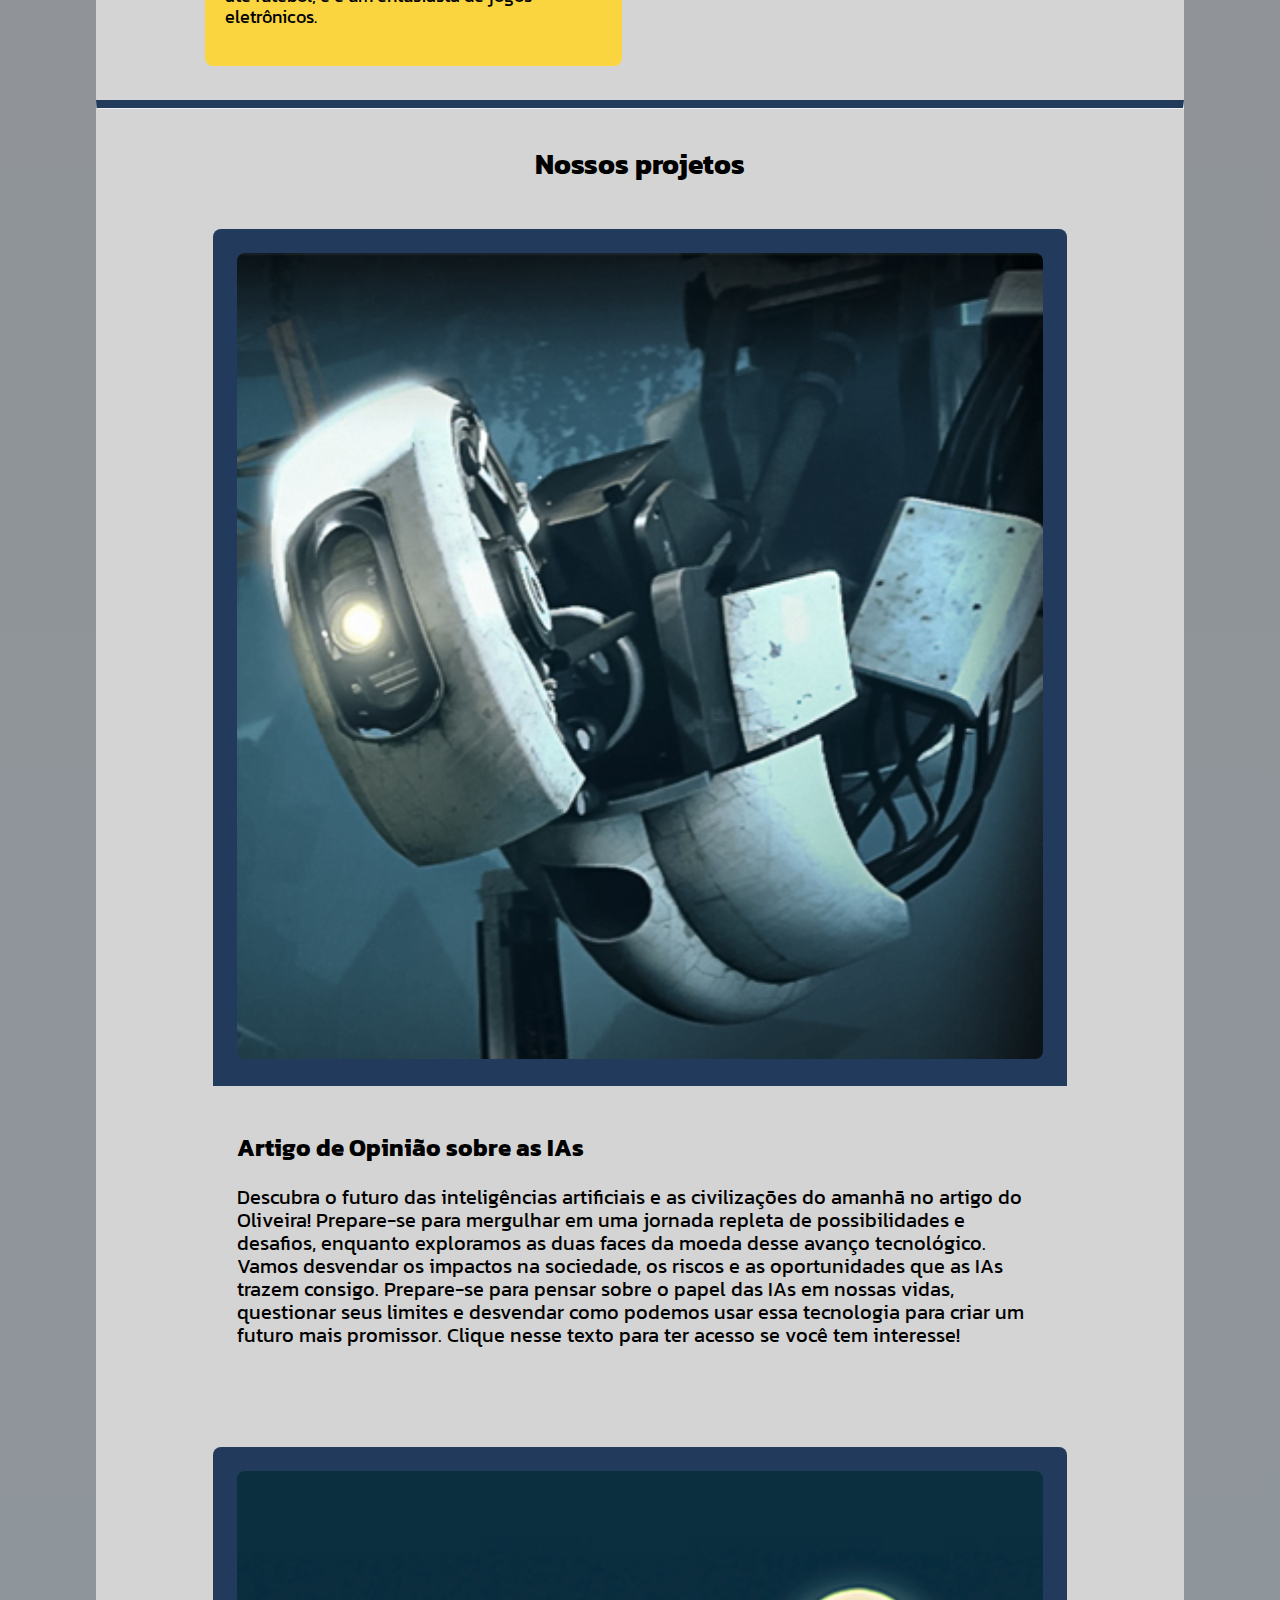
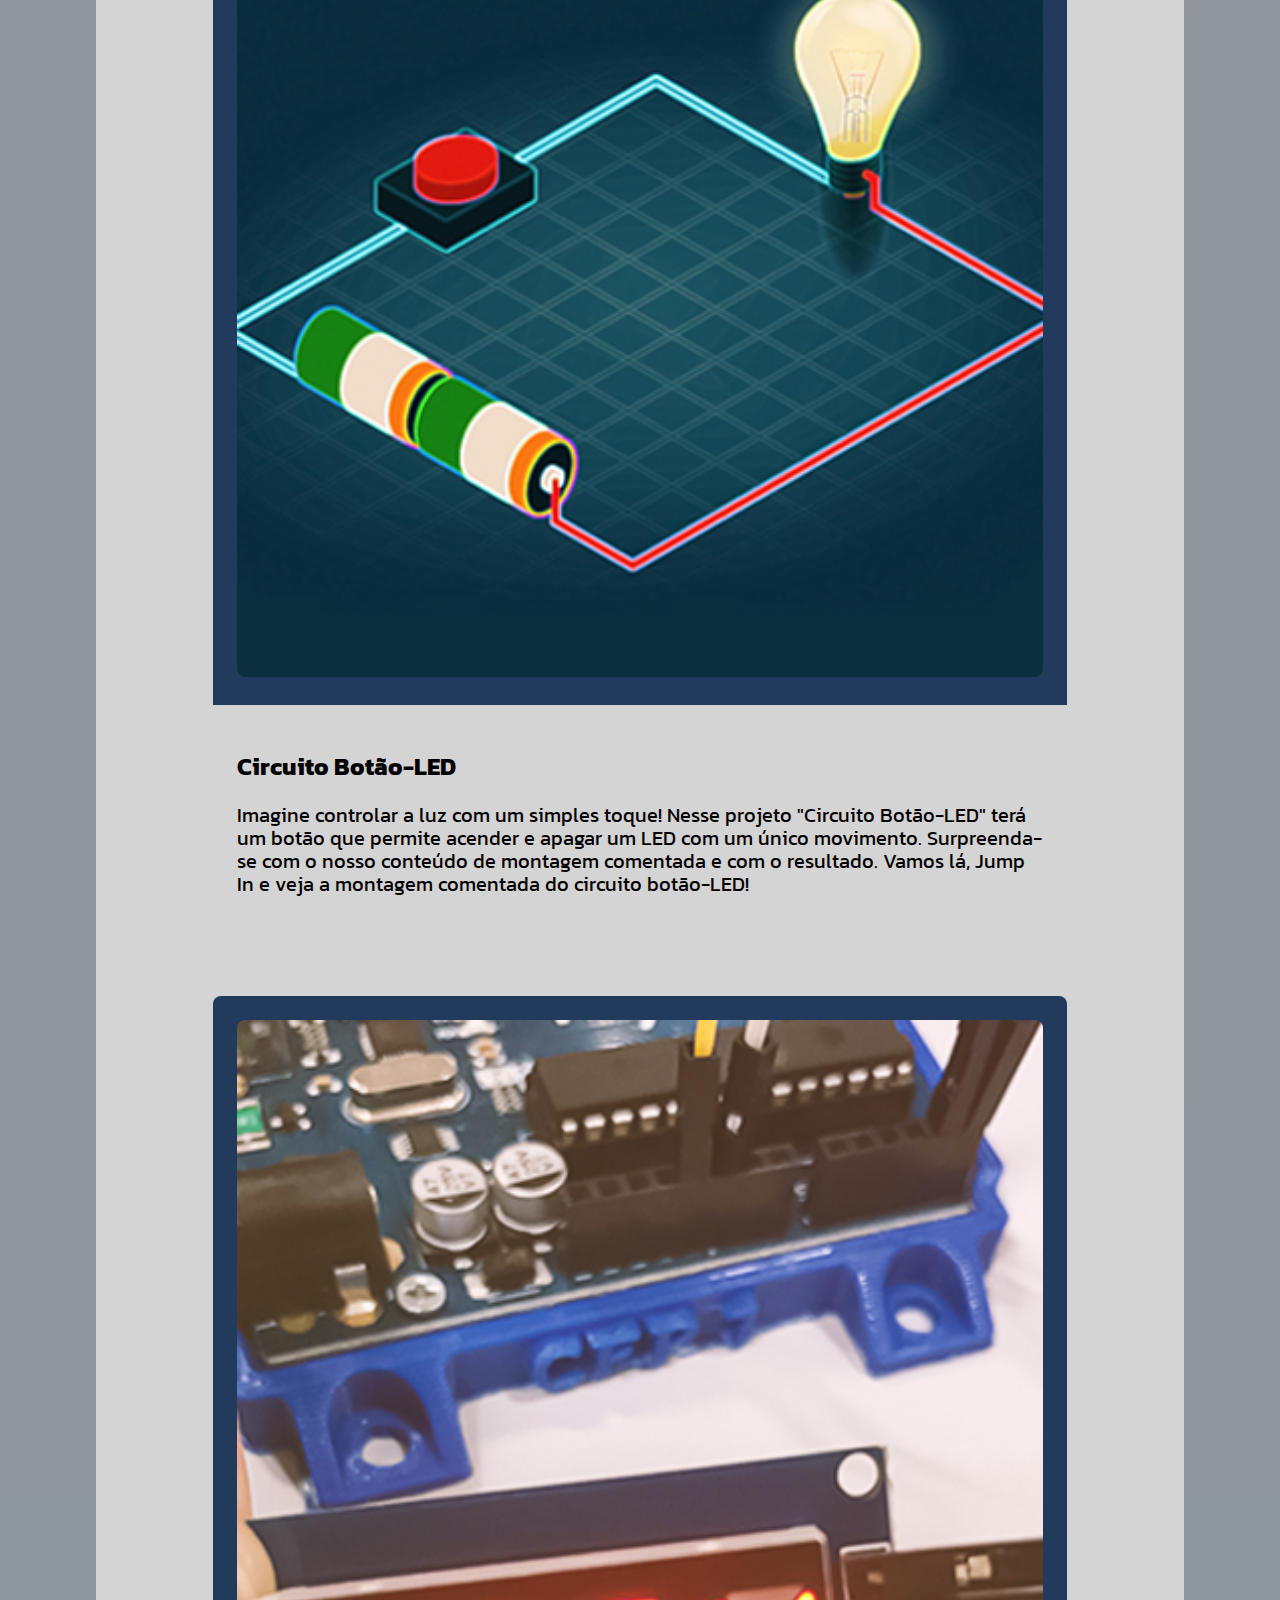
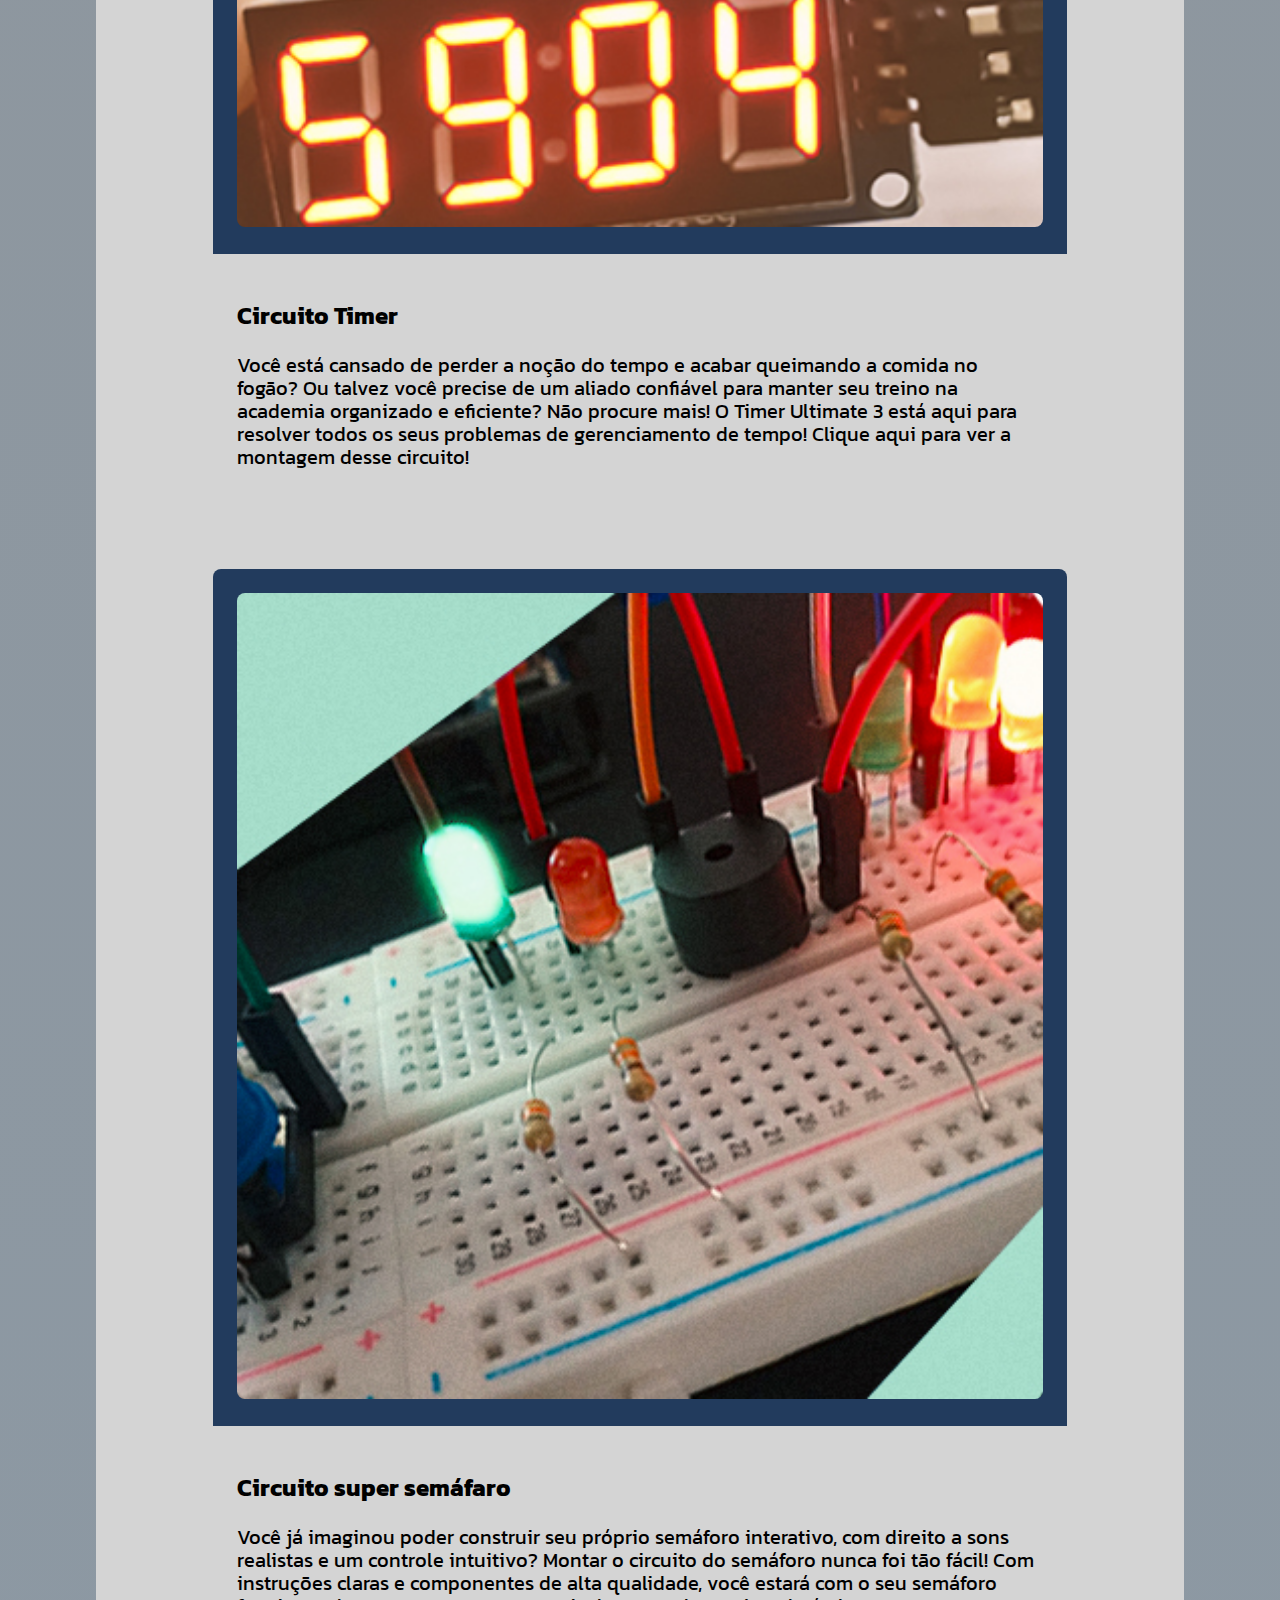
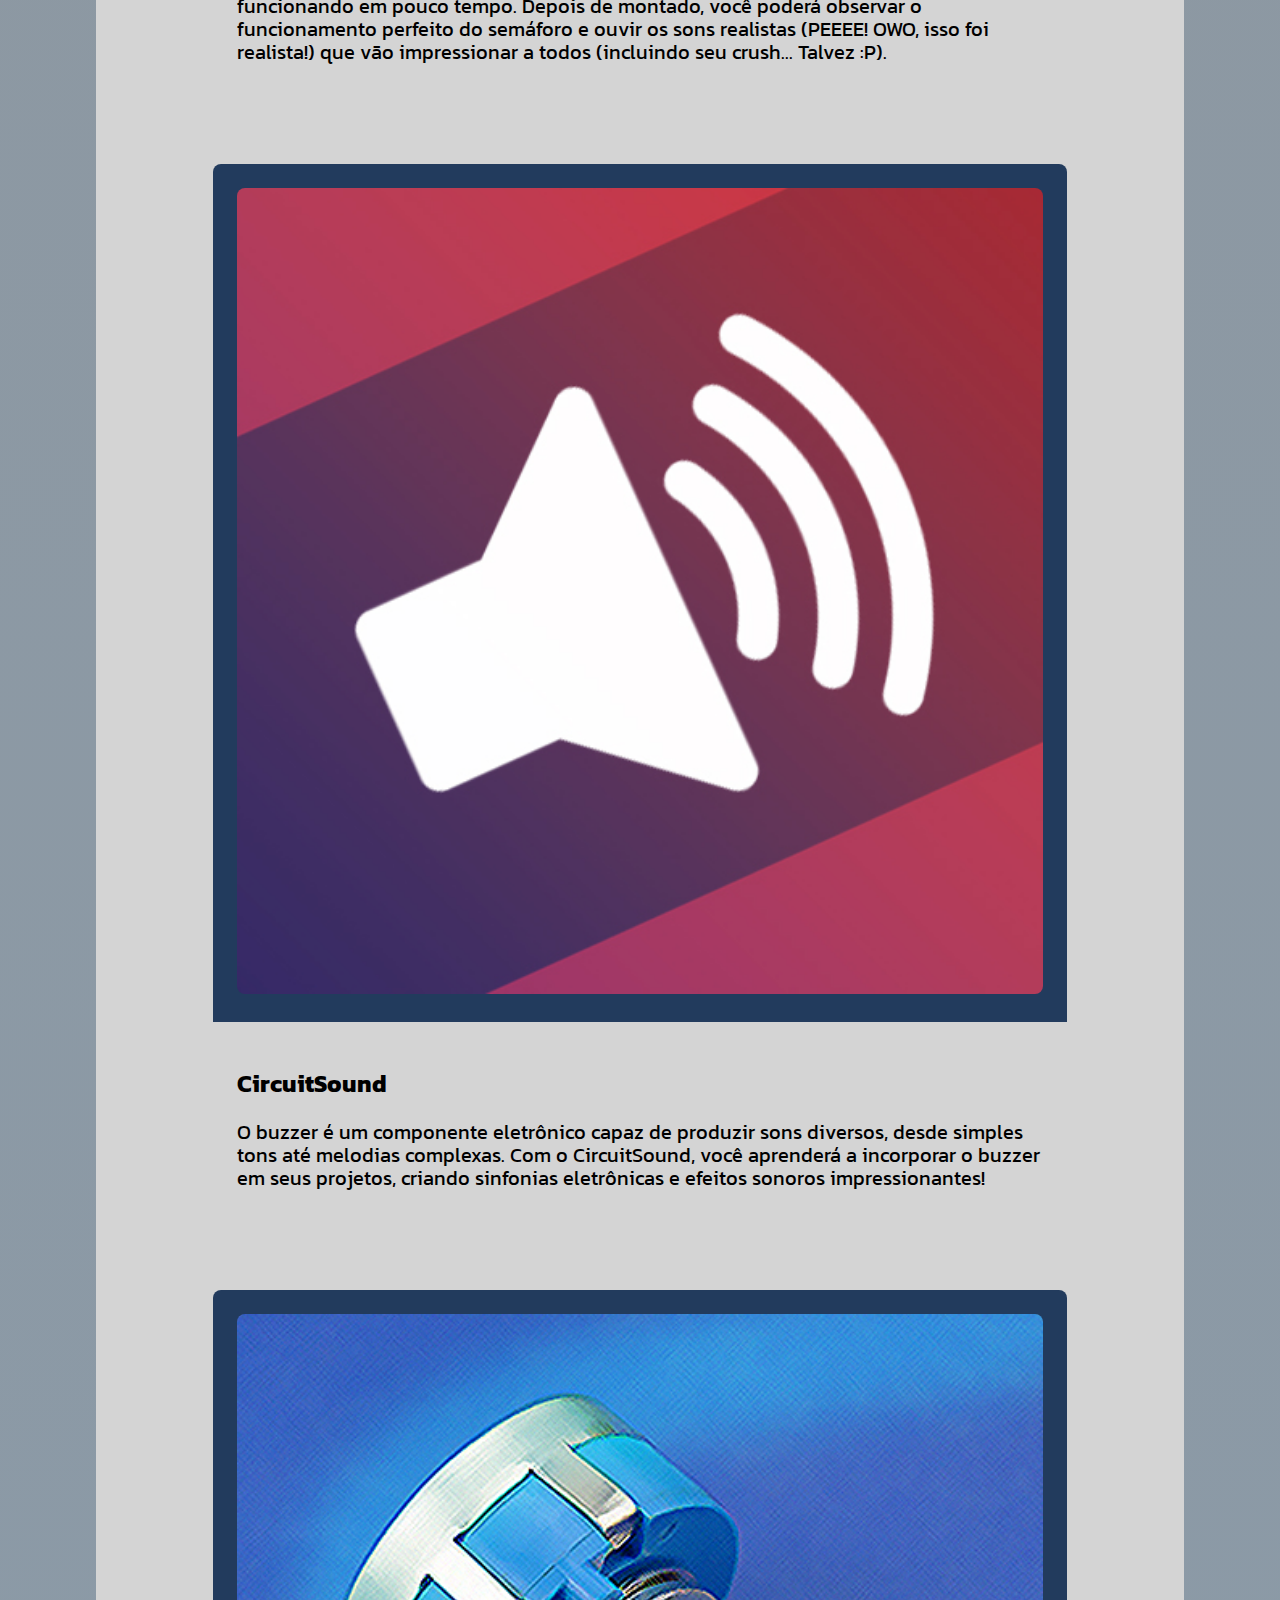
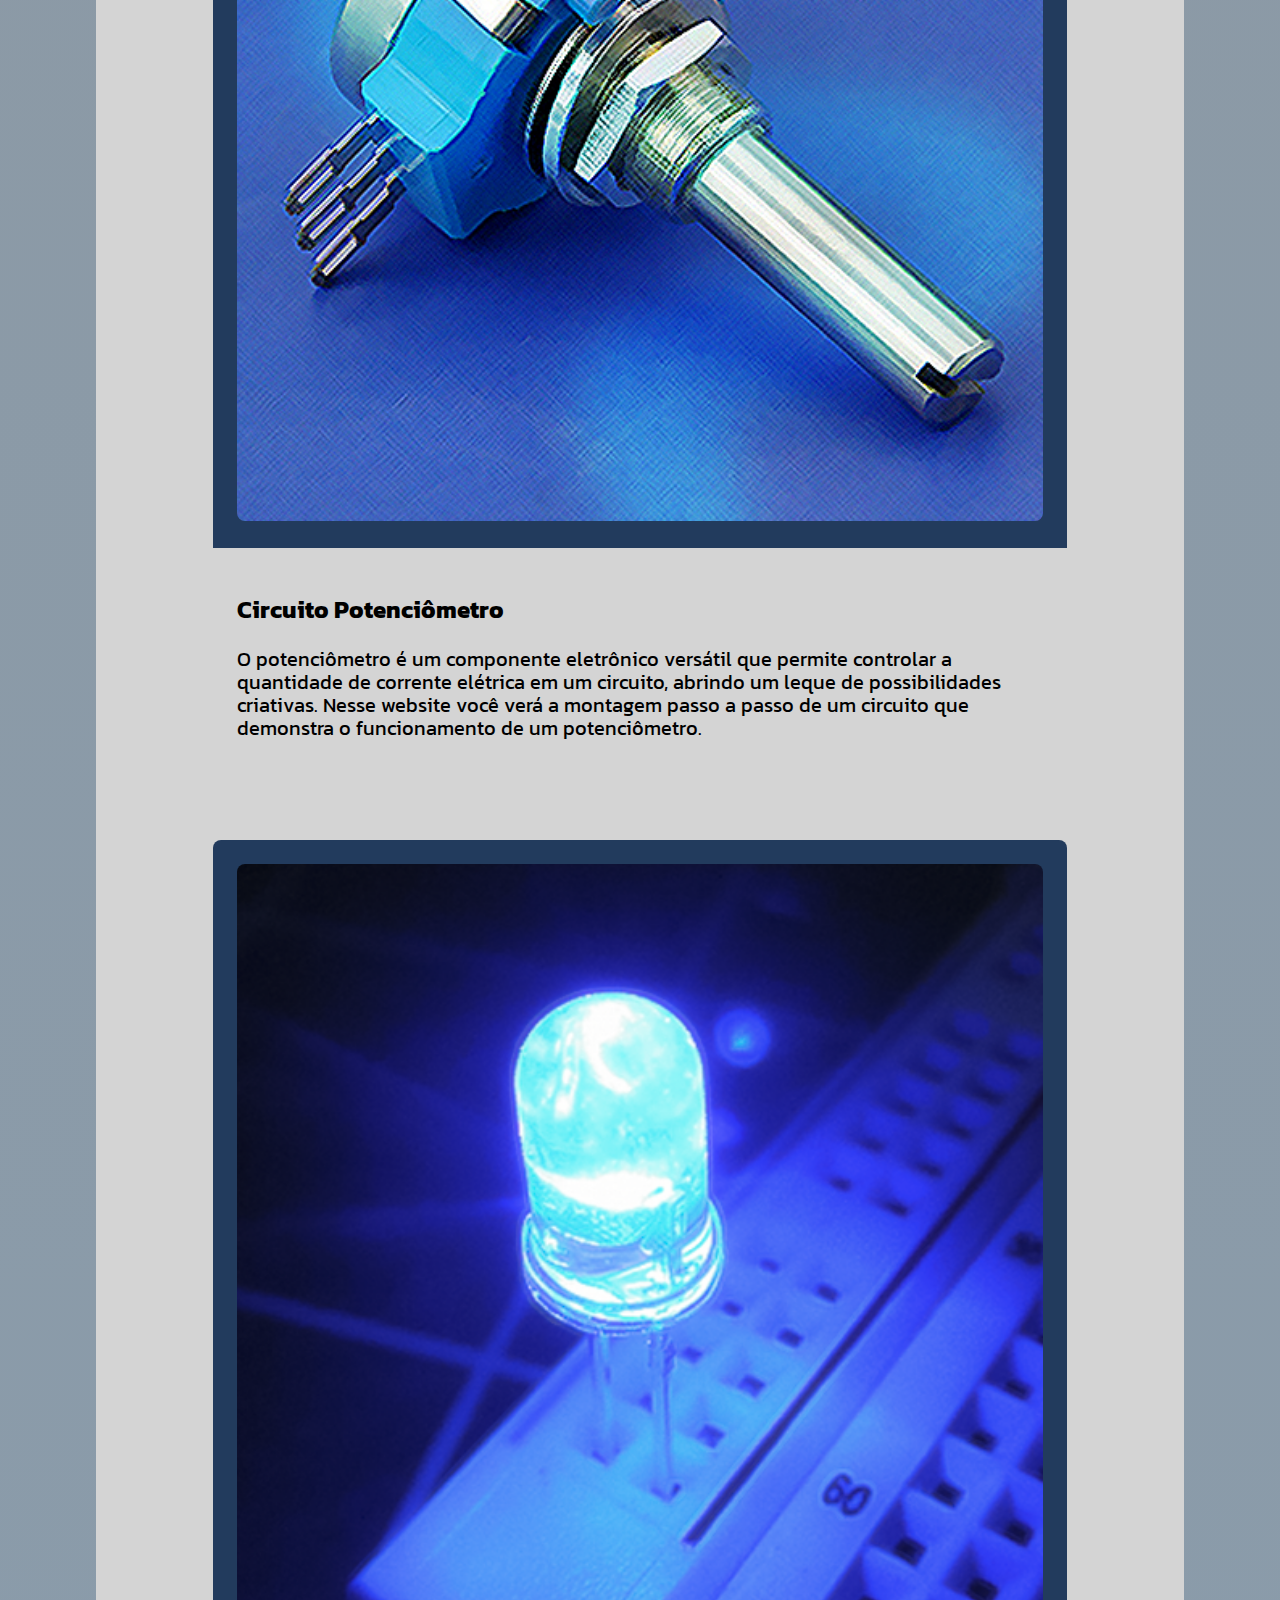
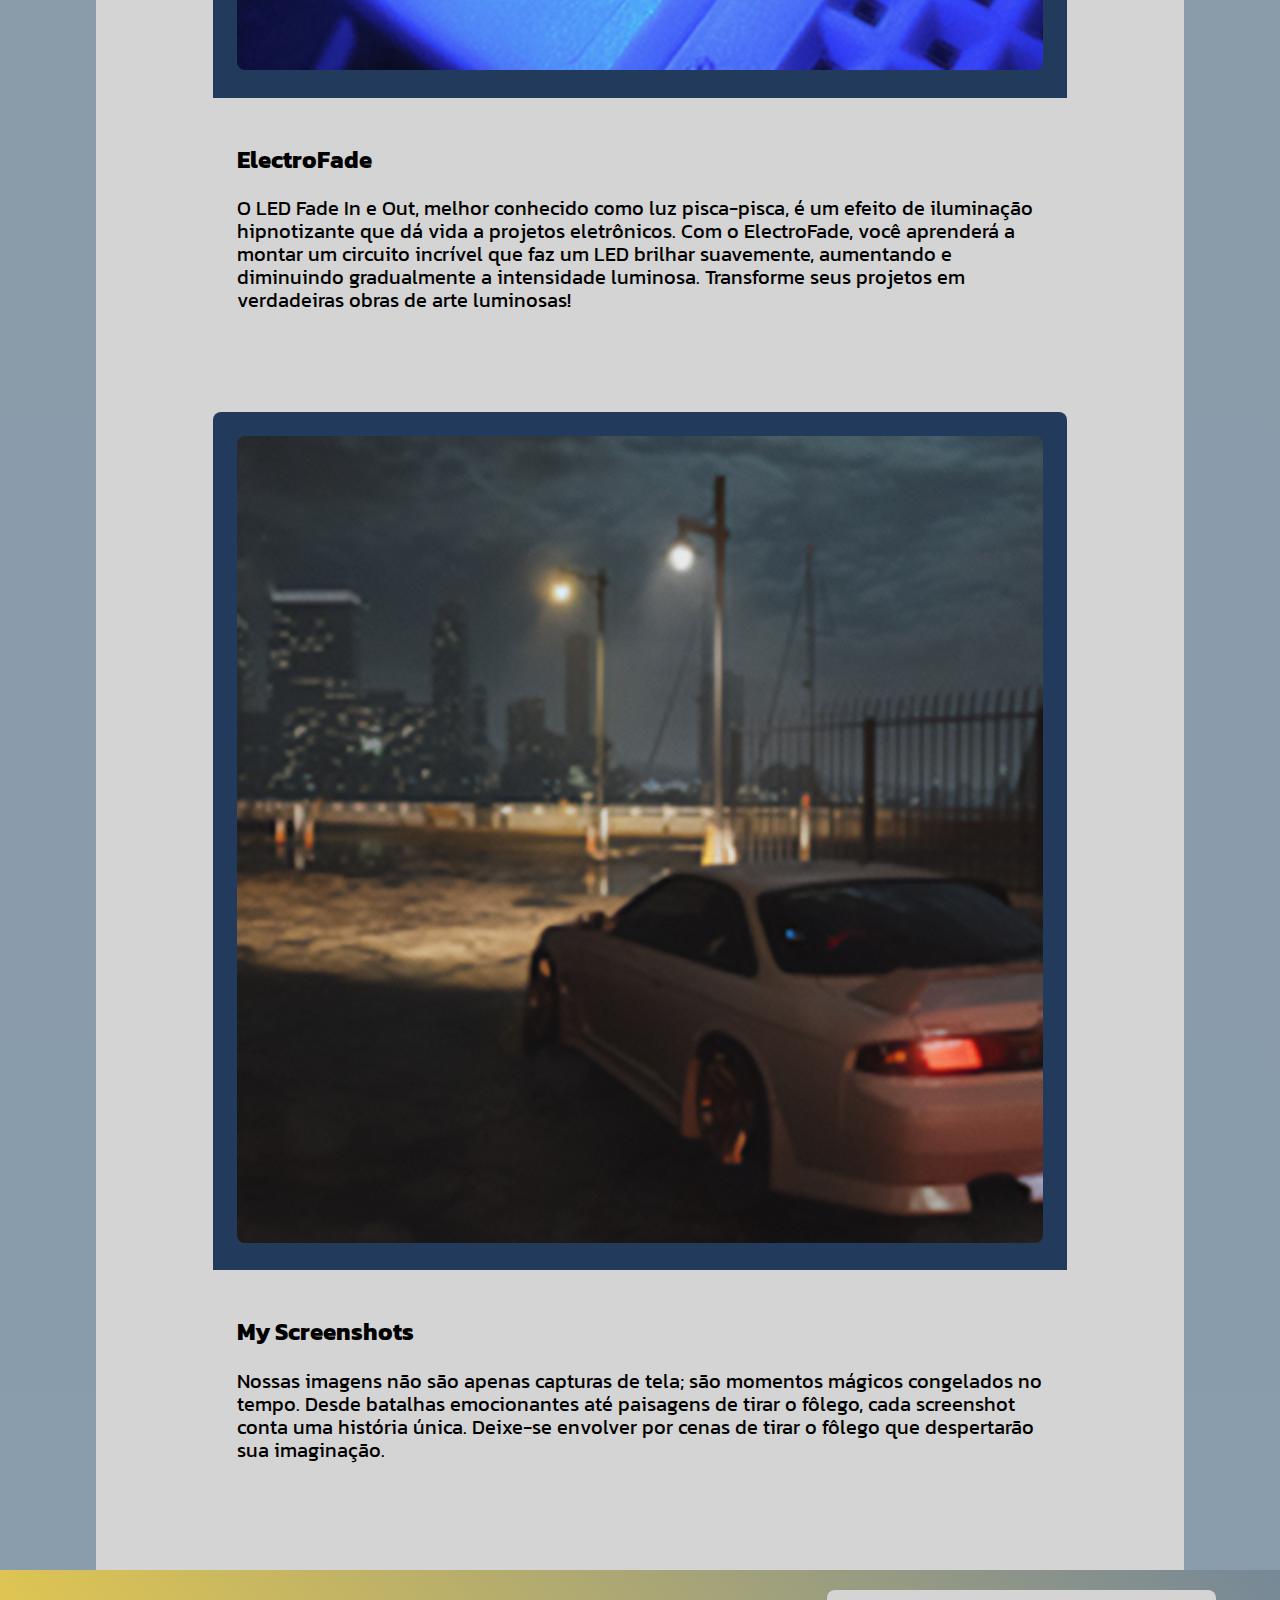
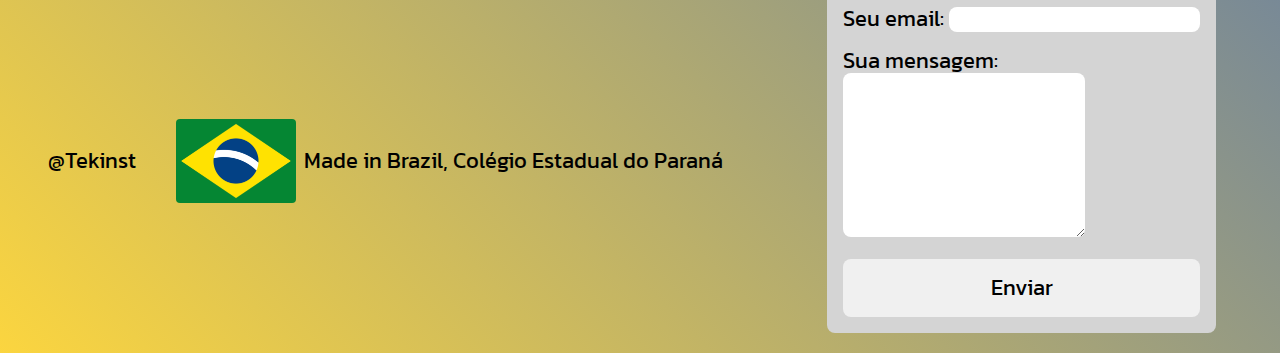
==== commit e51b9269: "New website - My screenshots" ====
--- a/index.html
+++ b/index.html
@@ -10,7 +10,7 @@
     <link rel="stylesheet" href="./main.css">
     <title>Tekinst</title>
   </head>
-  <body>
+  <body> 
     <header>
         <div class="logo-title"> 
             <img src="./images/others/tekinst-logo.png" alt="Tekinst Logo">
@@ -32,7 +32,7 @@
                   <li><a href="#project-4">CircuitSound</a></li>
                   <li><a href="#project-5">Potenciômetro</a></li>
                   <li><a href="#project-6">ElectroFade</a></li>
-                  <li><a href="#project-7">Em breve...</a></li>
+                  <li><a href="#project-7">My Screenshots</a></li>
               </ul>
             </li>
                 <li class="c-links"><a class="link" href="#about-us">Sobre Nós</a></li>
@@ -50,12 +50,14 @@
                     <a href="./project-0/opinion-article.html" target="_blank"><img id="image-1" src="./images/slideshow/glados-slideshow.jpg" alt="Glados from Portal 2"></a>
                     <a href="./project-1/circuit-led.html" target="_blank"><img id="image-2" src="./images/slideshow/circuit-slideshow.jpg" alt="Circuito Push-button + Led"></a>              
                     <a href="https://youtu.be/YZ3g7Lsi7NE" target="_blank"><img id="image-3" src="./images/slideshow/curitiba.jpg" alt="Cidade de Curitiba, nosso lar"></a>                    
+                    <a href="" target="_blank"><img id="image-4" src="./images/slideshow/screenshots.png" alt="Night city, Cyberpunk 2077 screenshot"></a>                    
                   </div>
                   <div class="slider-nav">
                     <a id="dot-0" href="#image-0"></a>
                     <a id="dot-1" href="#image-1"></a>
                     <a id="dot-2" href="#image-2"></a>
                     <a id="dot-3" href="#image-3"></a>
+                    <a id="dot-4" href="#image-4"></a>
                   </div>
                 </div>              
               </div>        
@@ -209,12 +211,12 @@
 
             <article class="project" id="project-7">
               <div class="project-image">
-                <img src="./images/project-images/test.jpeg" alt="Test Image">
-              </div>
-              <div class="description">
-                <a href="https://pranx.com/windows-xp-simulator/" target="_blank">
-                  <h3>Projeto 7</h3>
-                  <p>Em breve, em breve, em breve, em breve... As palavras ecoam, antecipando algo que está por vir. Um futuro próximo que se desenha no horizonte, repleto de possibilidades e promessas. Em breve, novas oportunidades surgirão, desafios serão enfrentados e conquistas serão alcançadas. Em breve, os sonhos se tornarão realidade, os planos se concretizarão e os objetivos serão alcançados. </p>
+                <img src="./images/project-images/unbound.jpg" alt="NFS Unbound screenshot">
+              </div>
+              <div class="description">
+                <a href="./project-7/screenshot.html" target="_blank">
+                  <h3>My Screenshots</h3>
+                  <p>Nossas imagens não são apenas capturas de tela; são momentos mágicos congelados no tempo. Desde batalhas emocionantes até paisagens de tirar o fôlego, cada screenshot conta uma história única. Deixe-se envolver por cenas de tirar o fôlego que despertarão sua imaginação.</p>
                 </a>
               </div>
             </article>
--- a/main.css
+++ b/main.css
@@ -179,6 +179,7 @@
 
 .slider a {
   width: 100%;
+  margin: 0 .5rem;
 }
 
 .slider img {
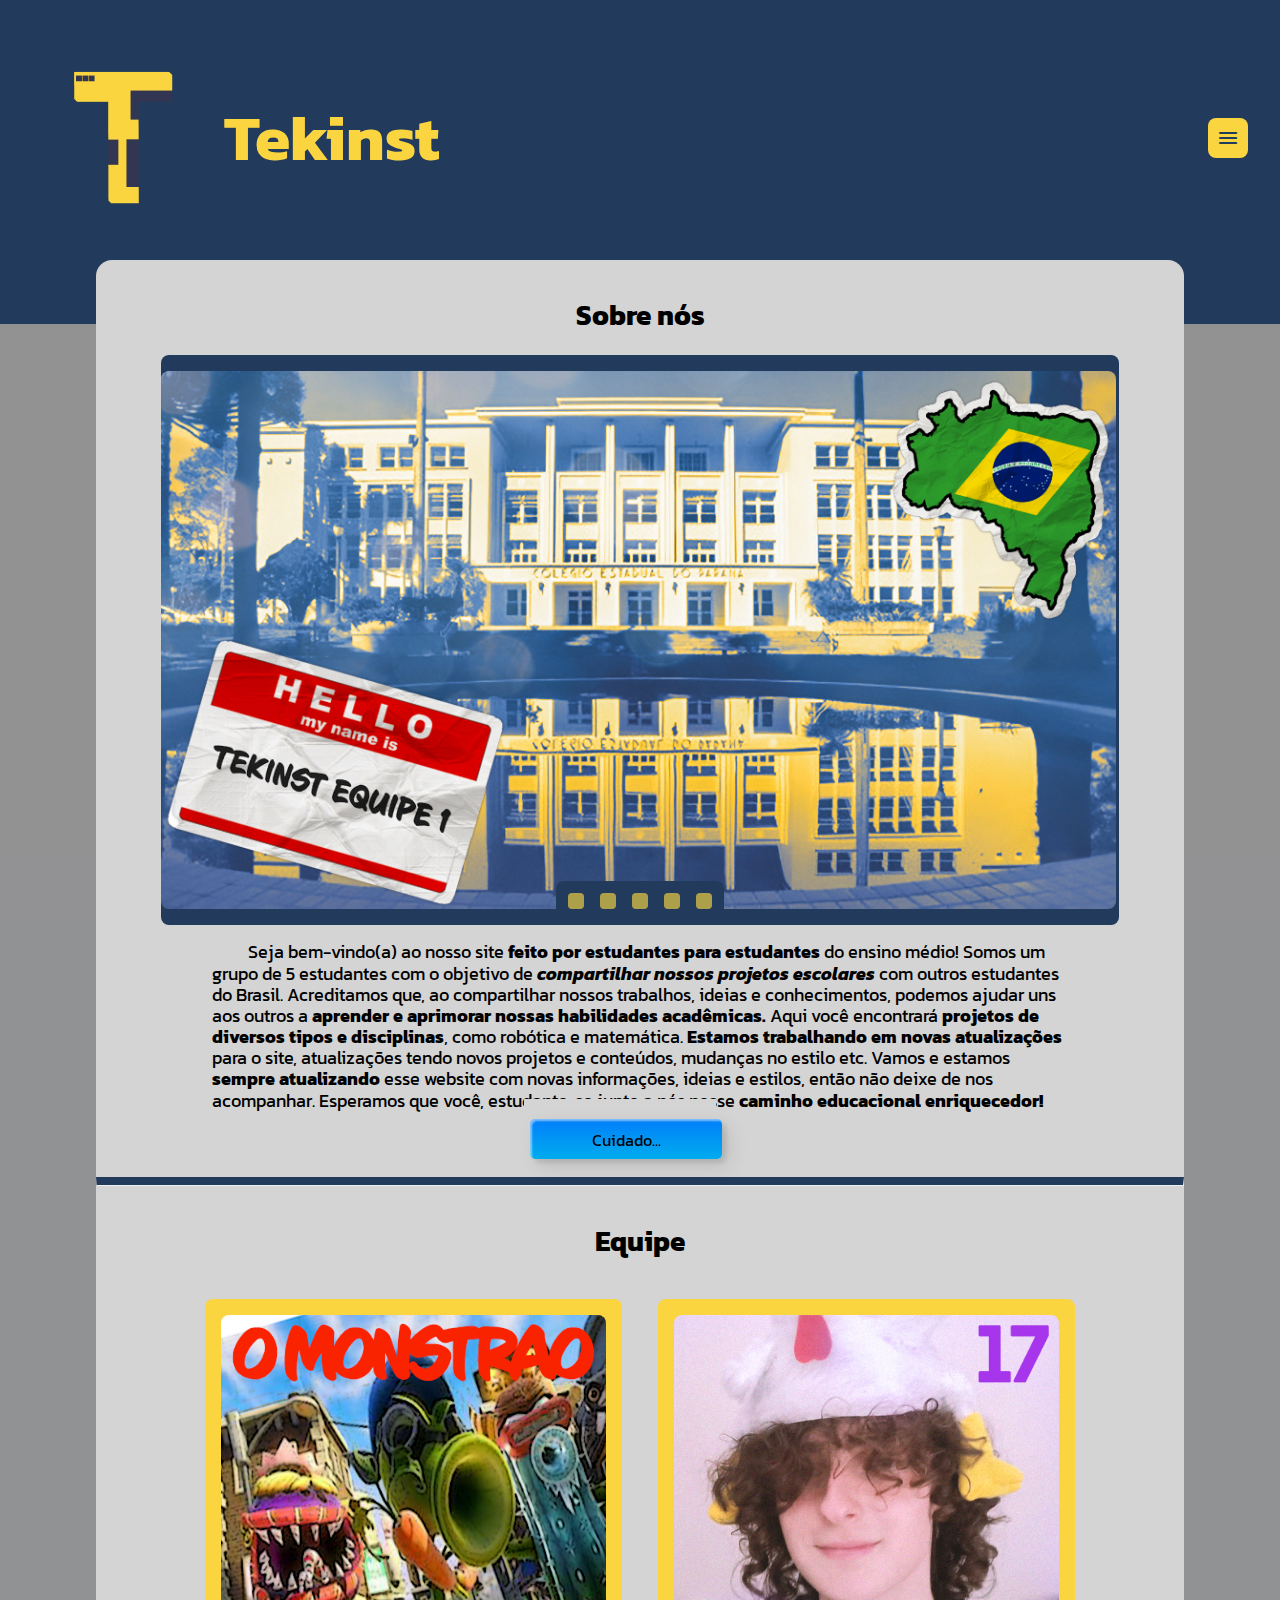
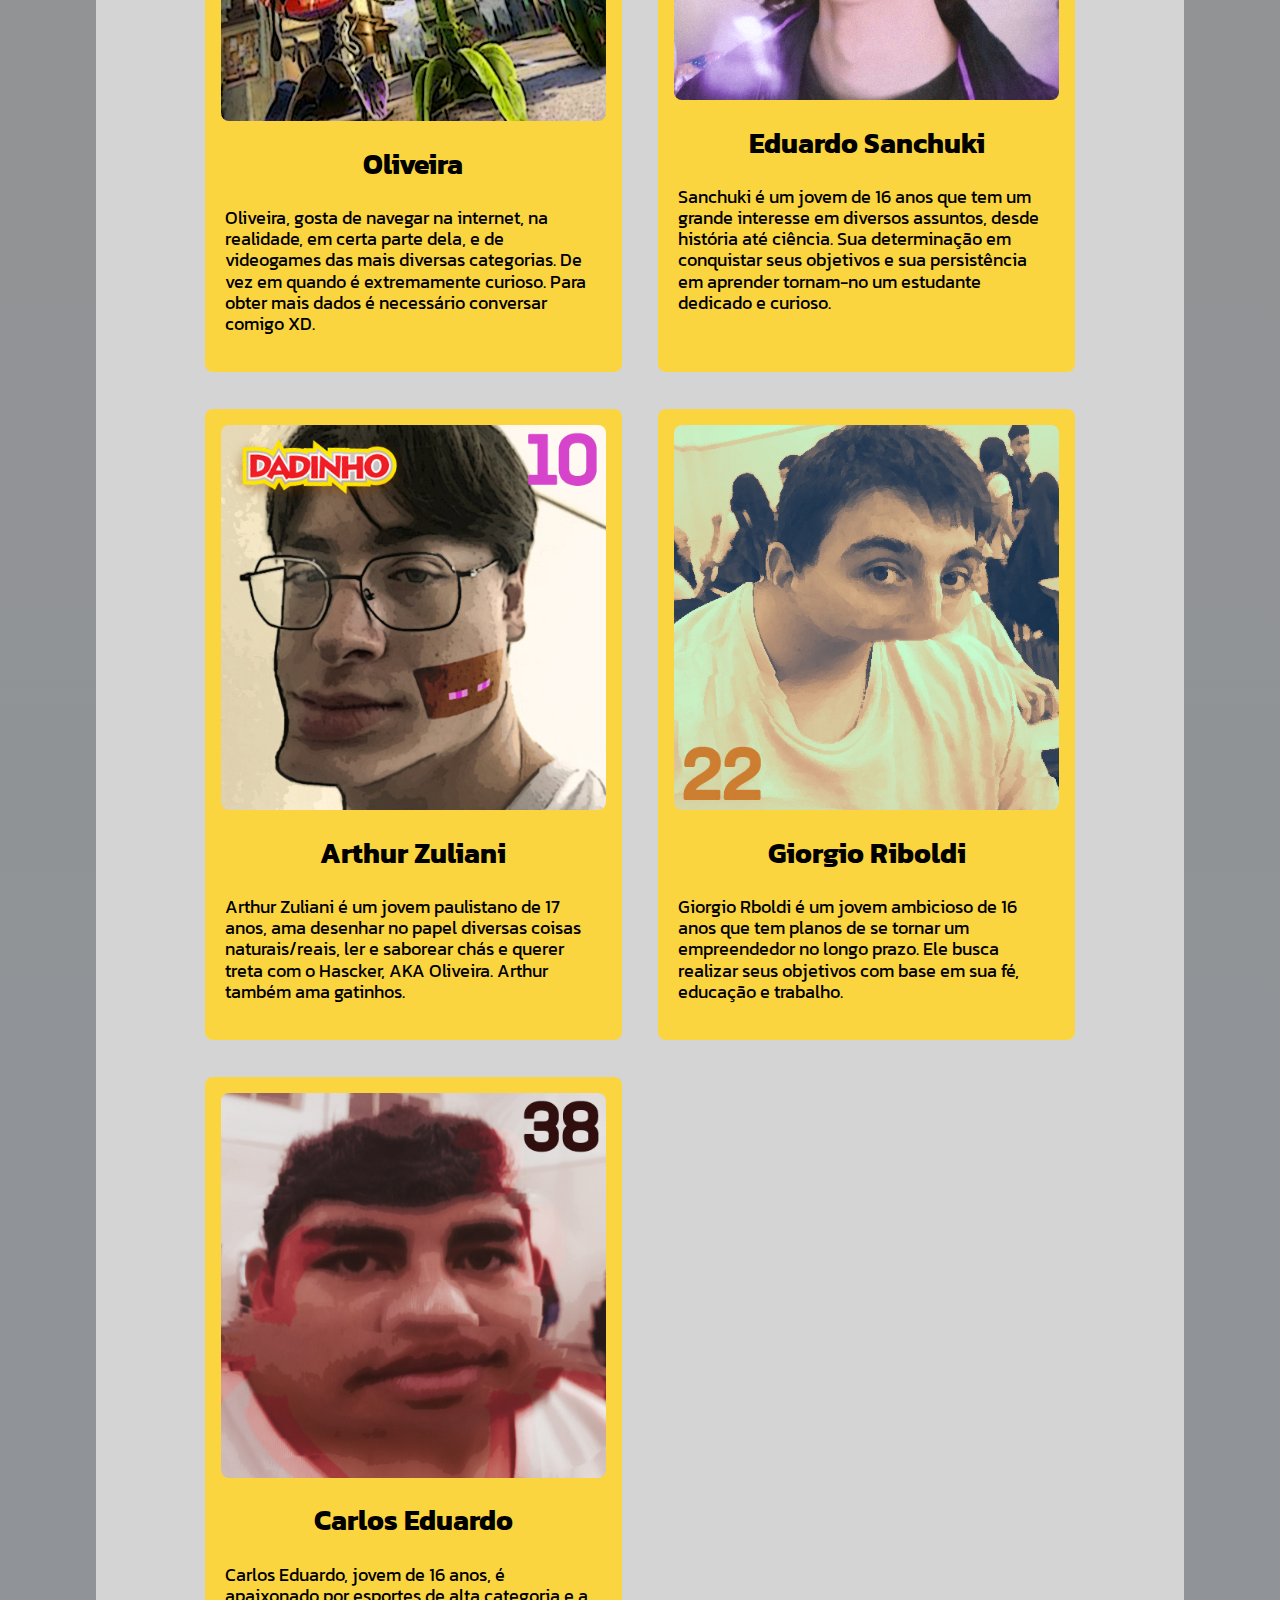
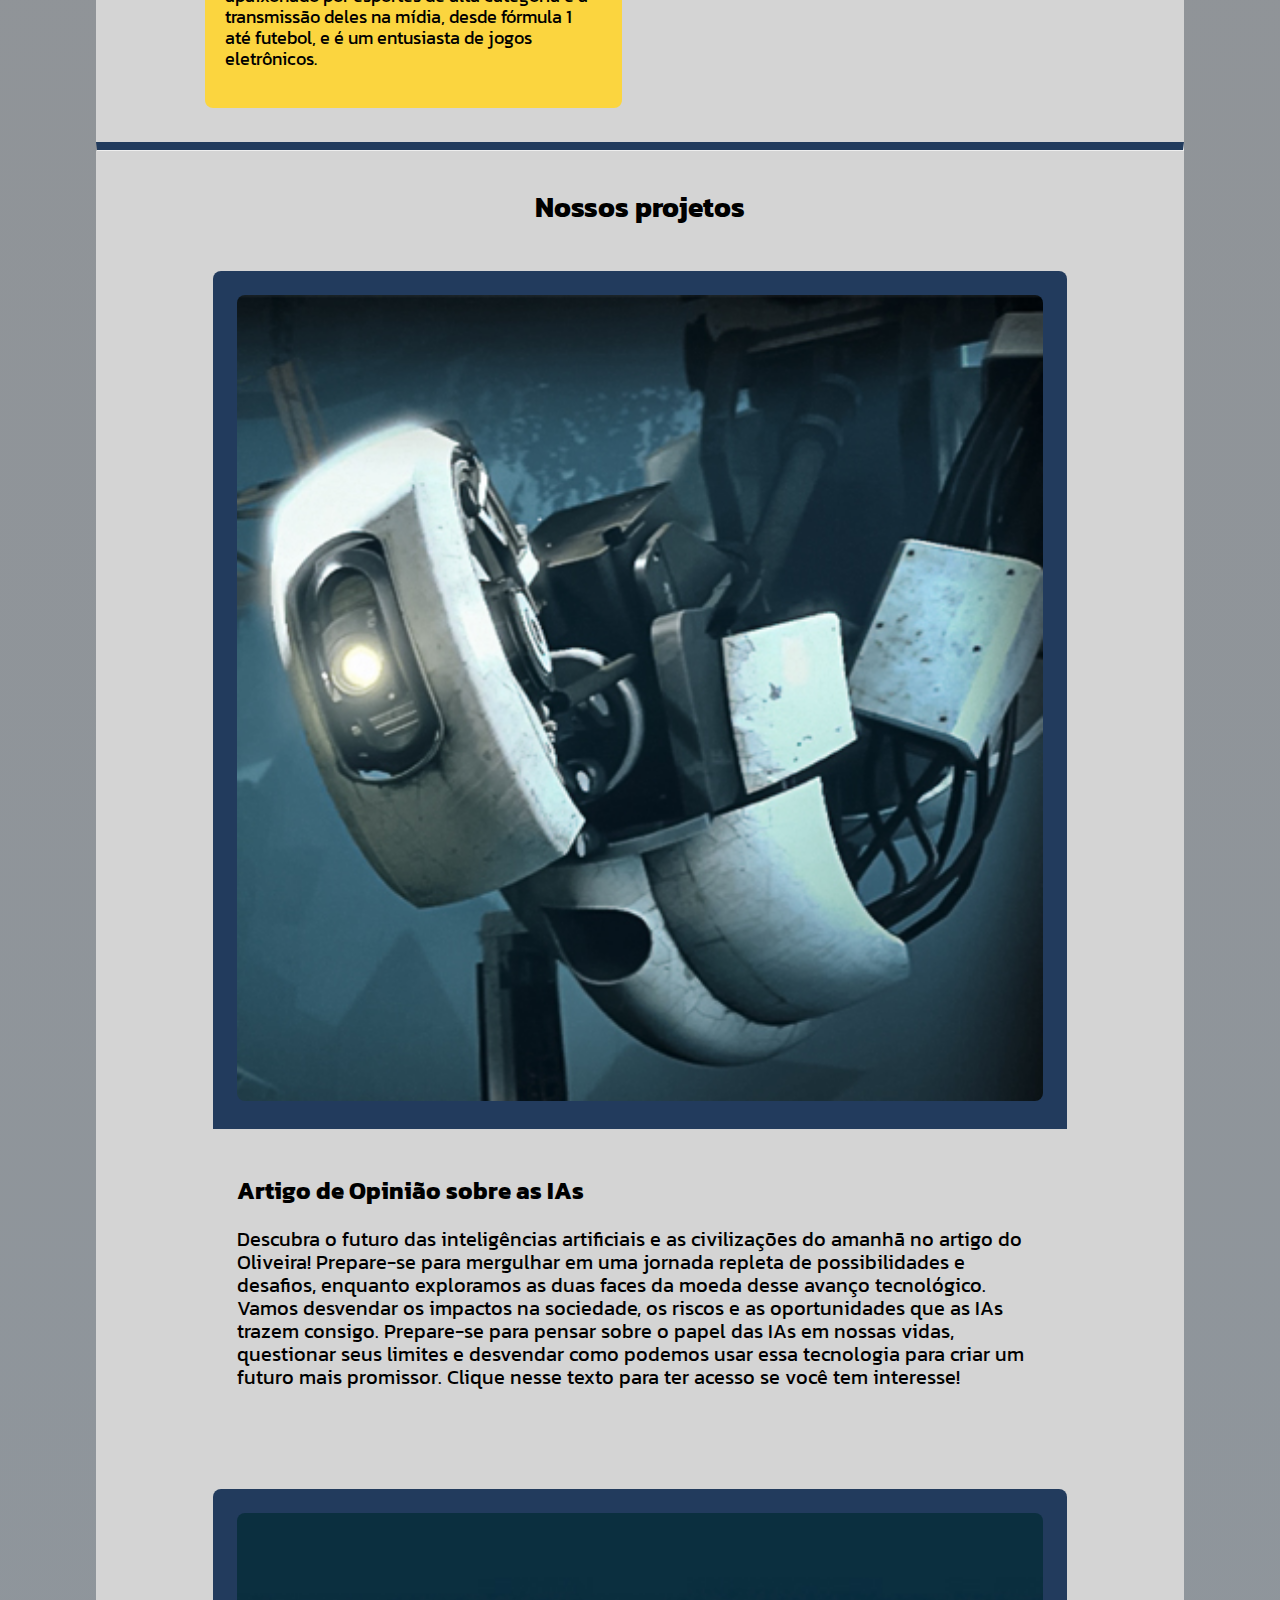
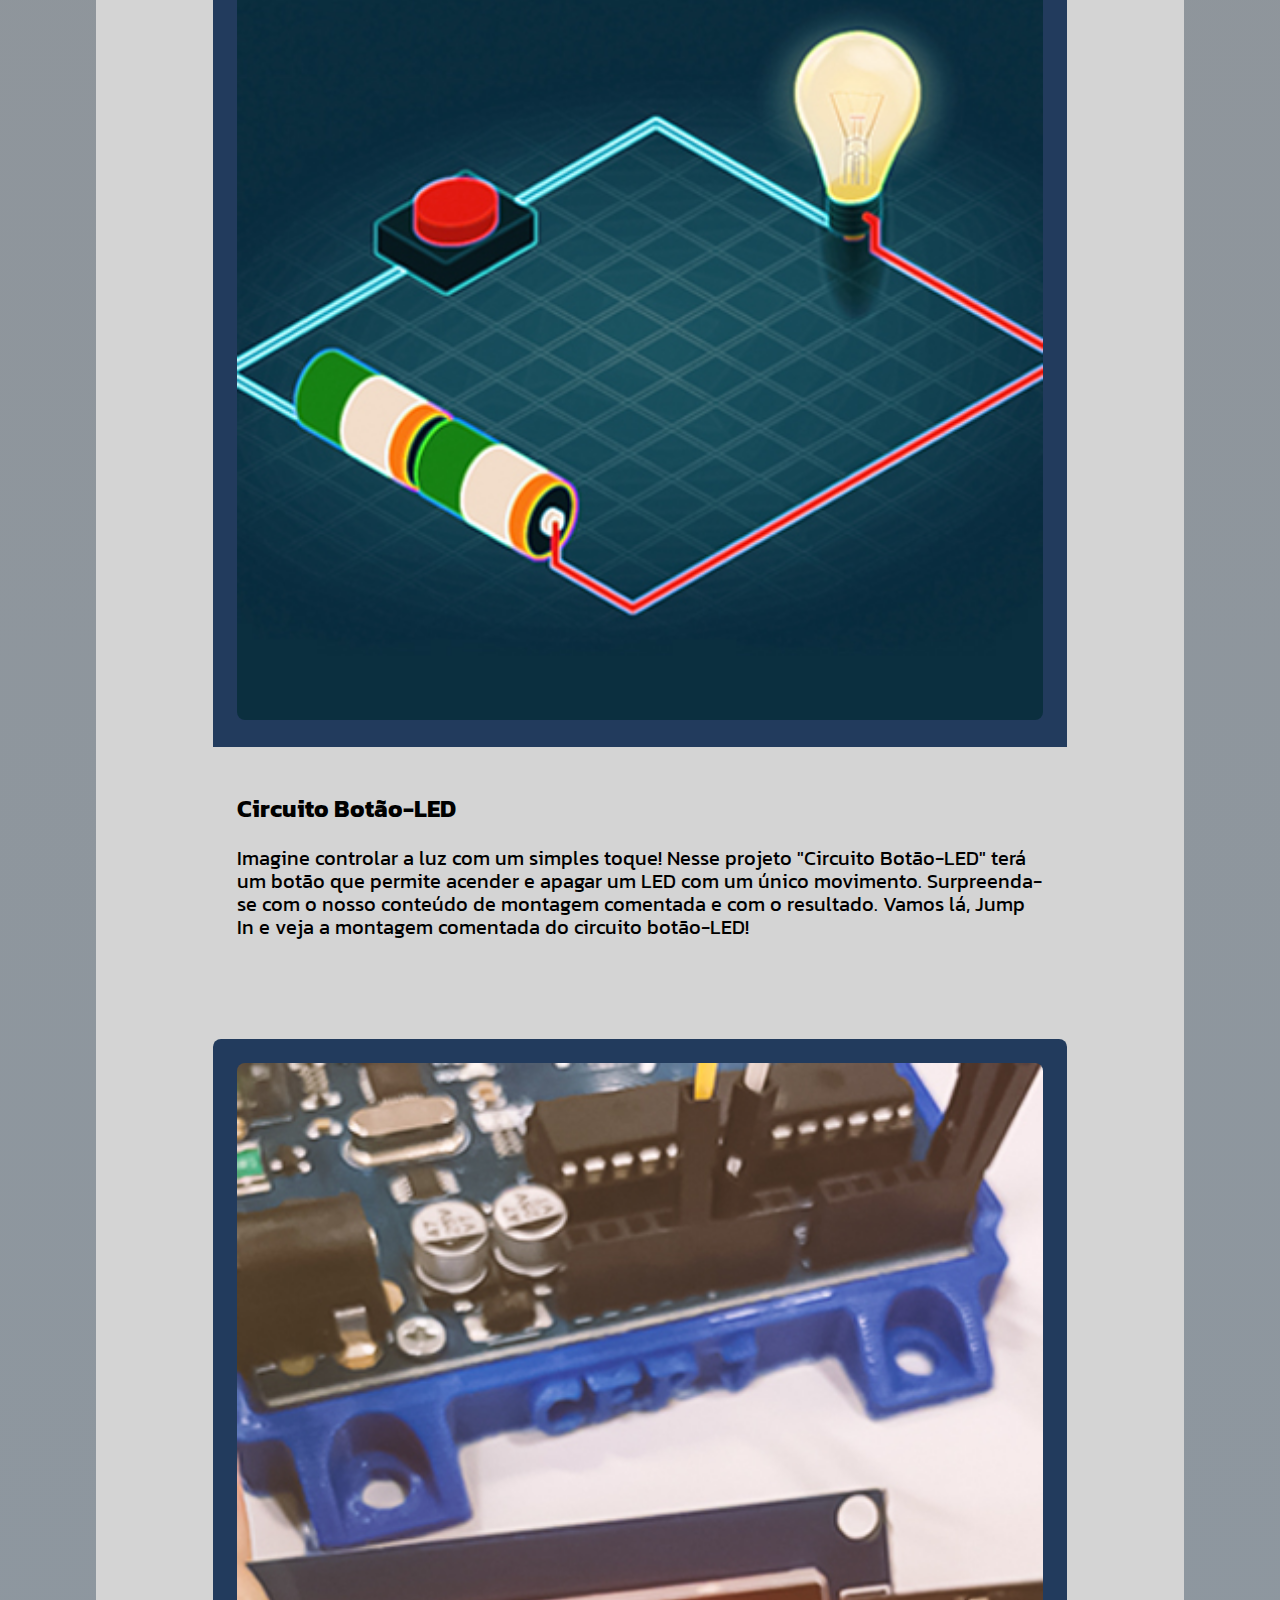
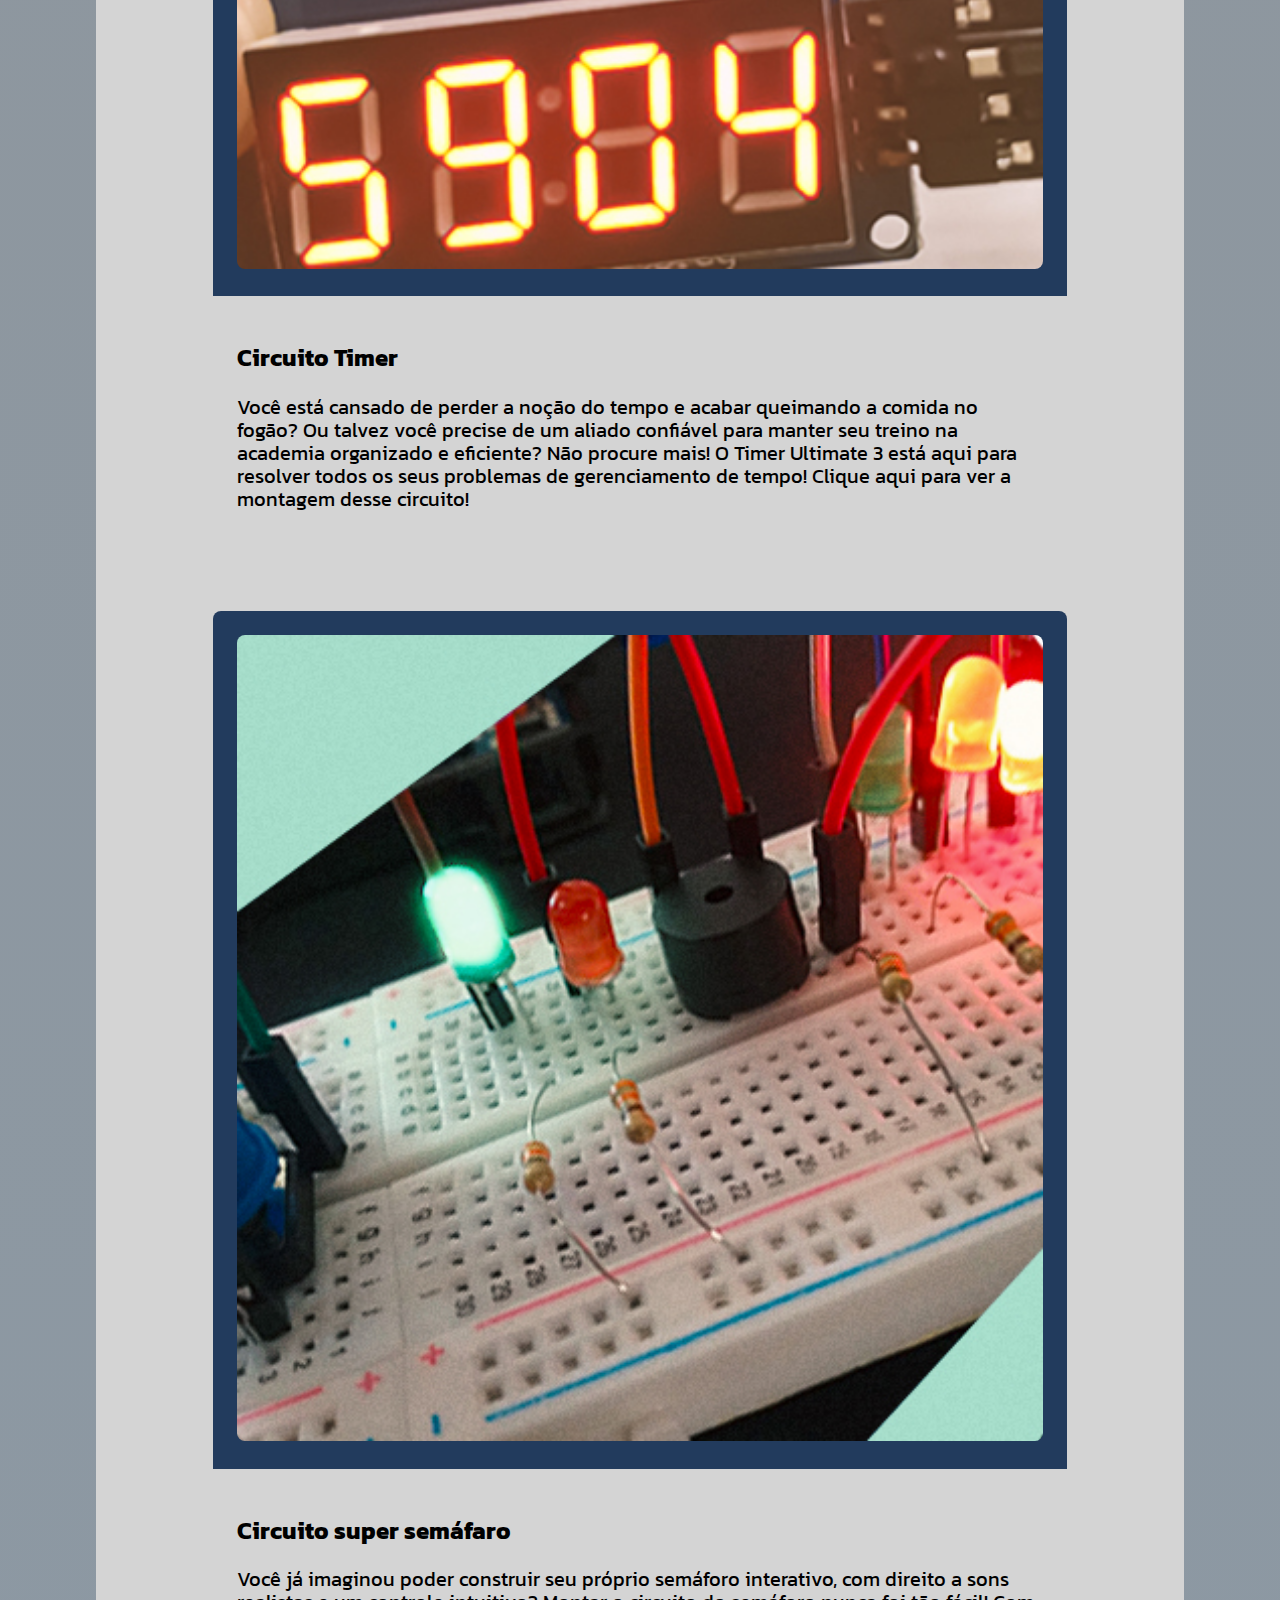
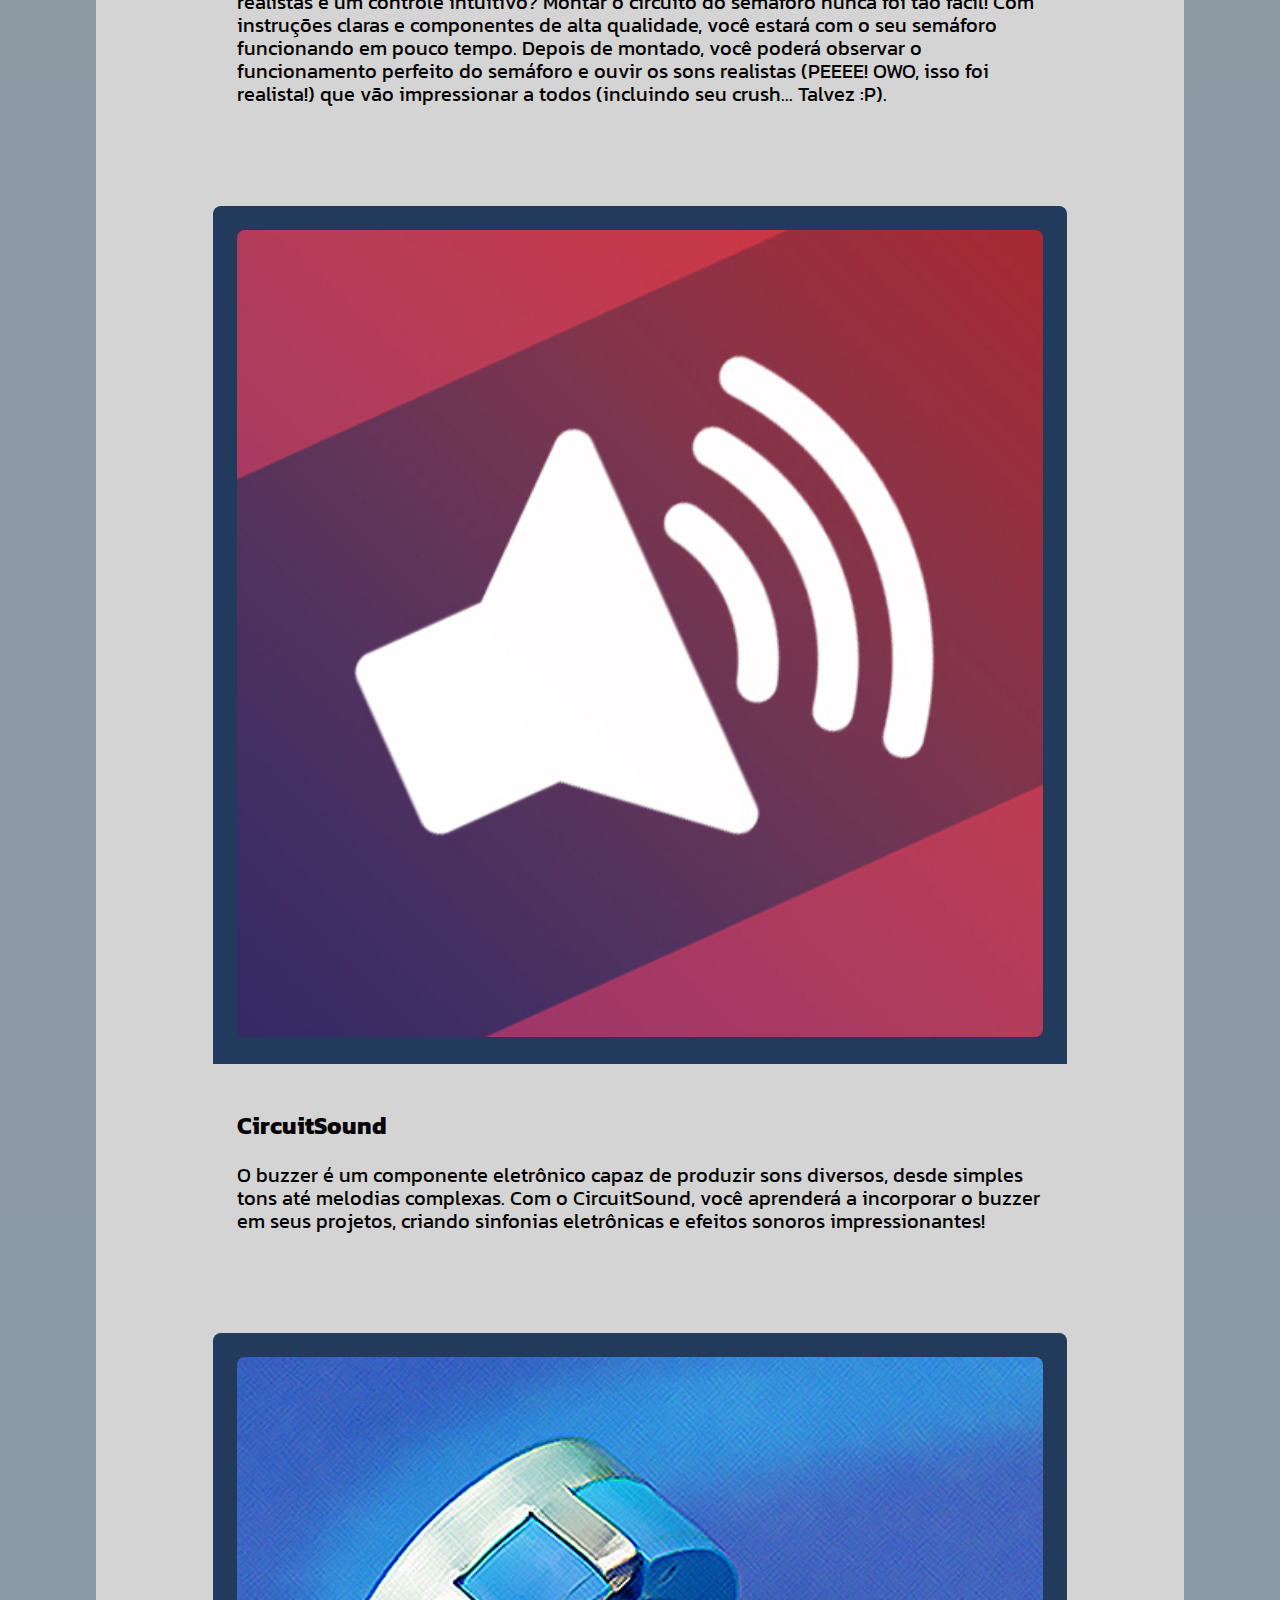
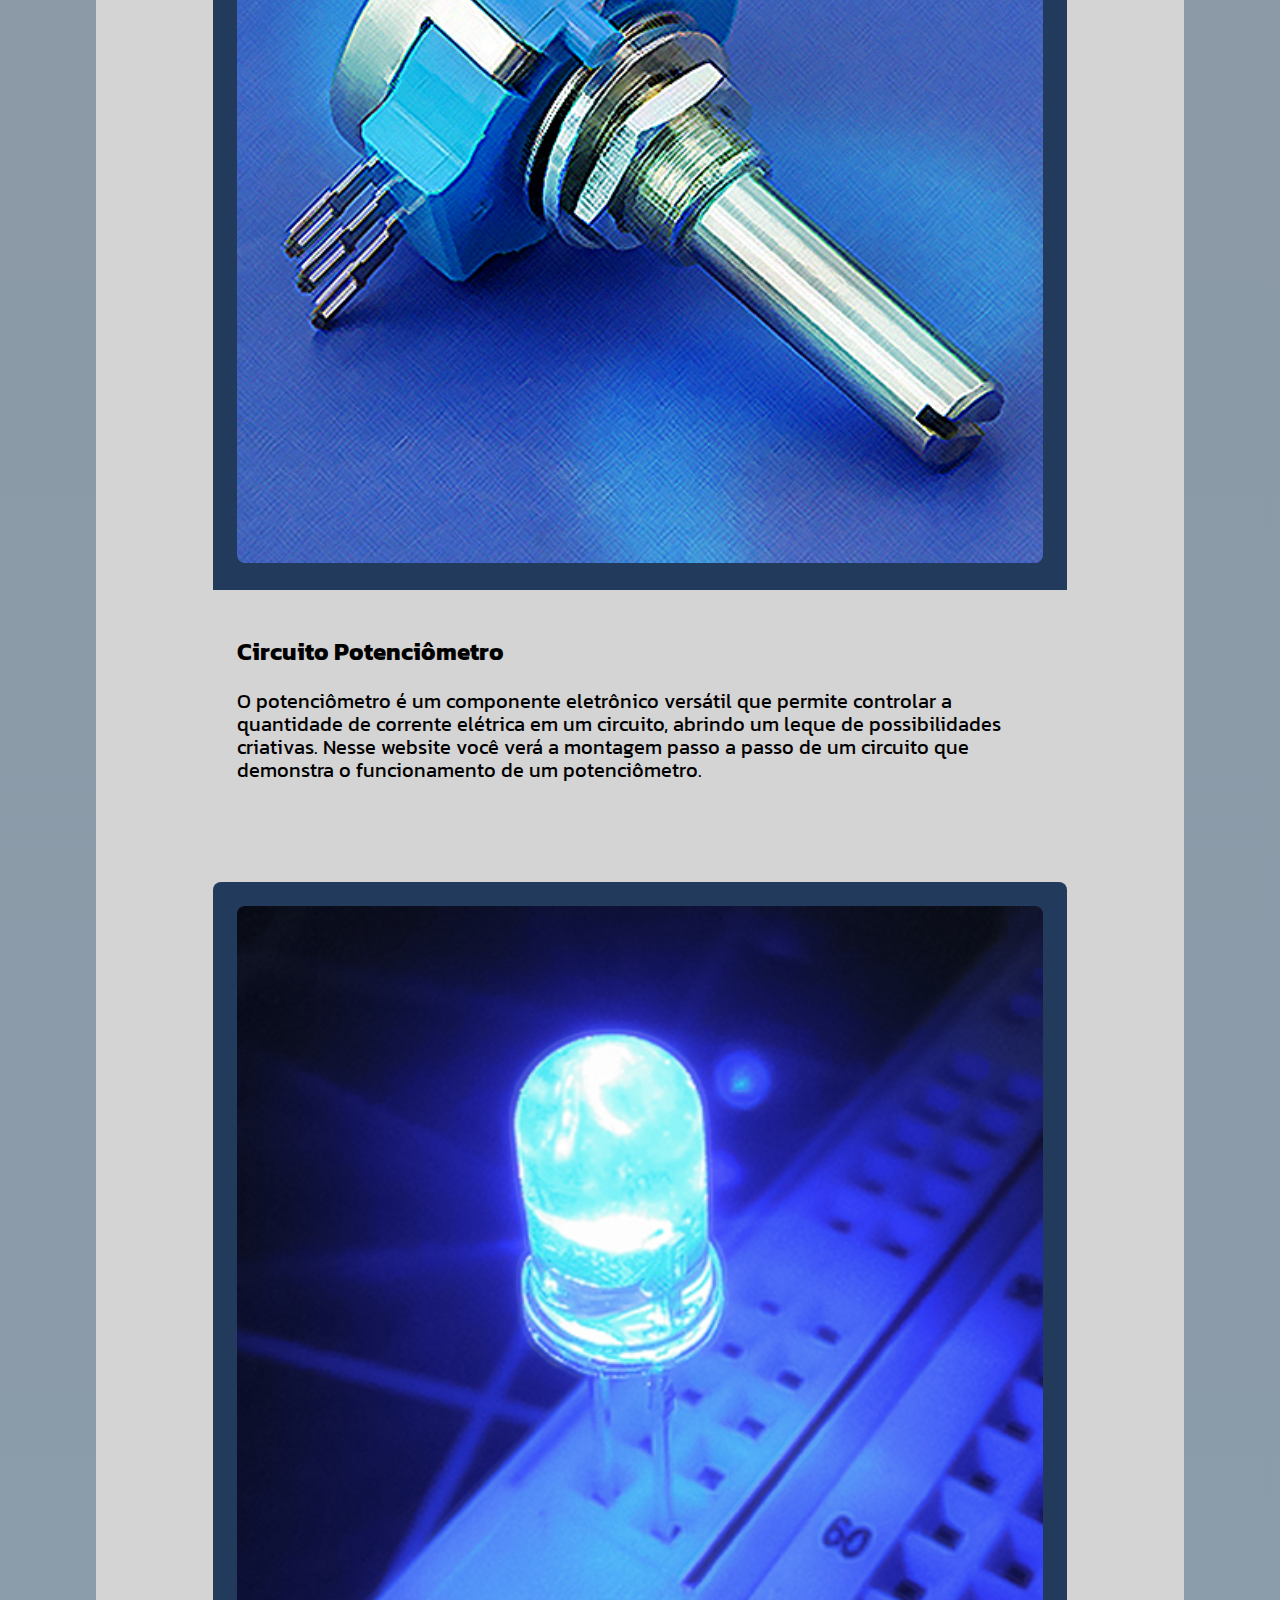
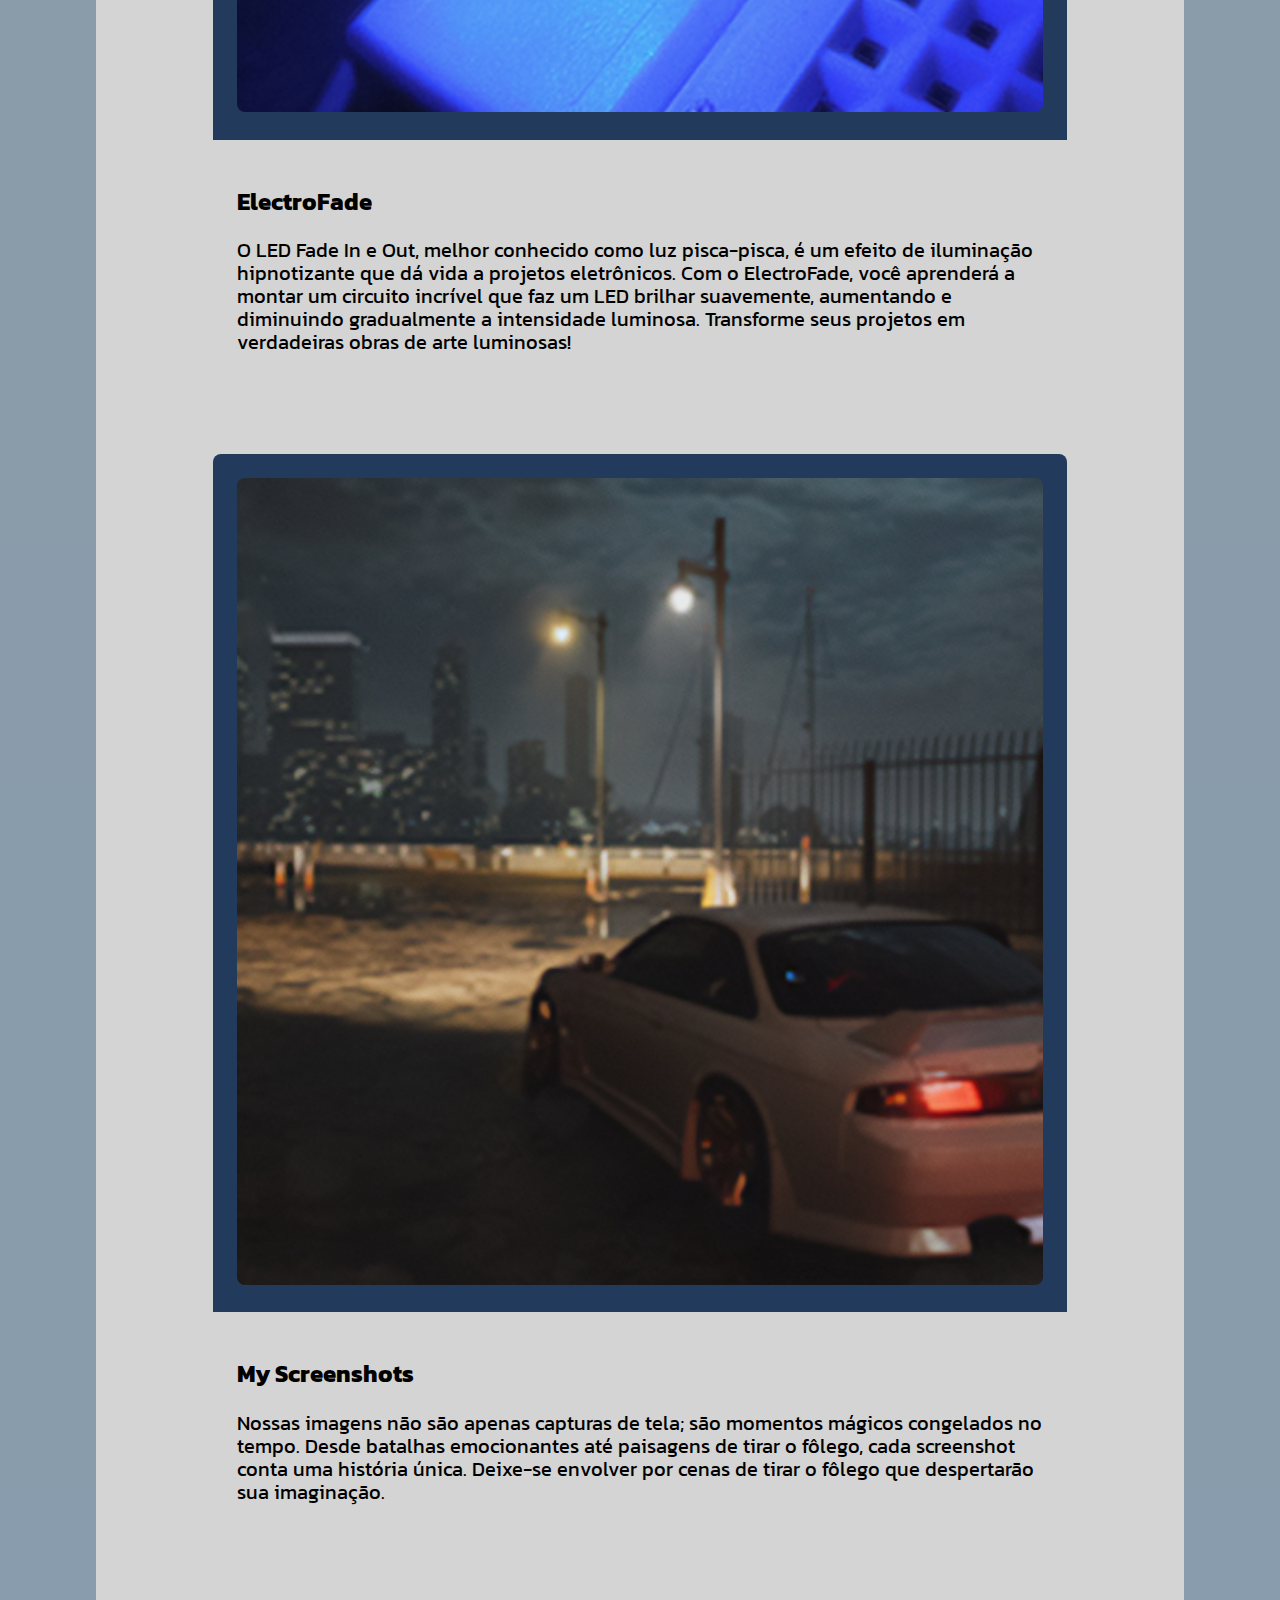
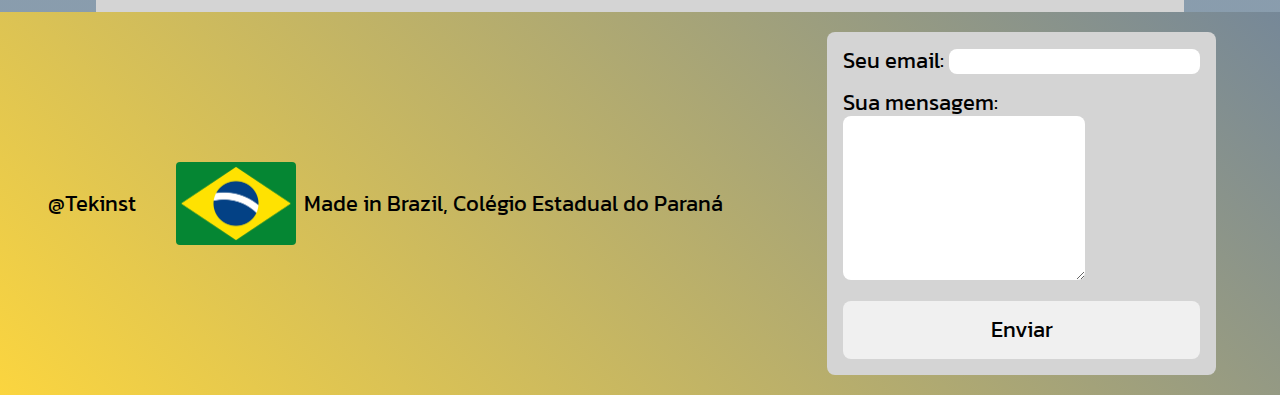
==== commit b7c2ac91: "A fu***** button, thats it" ====
--- a/index.html
+++ b/index.html
@@ -8,6 +8,7 @@
     <link rel="stylesheet" href="https://fonts.googleapis.com/css2?family=Material+Symbols+Rounded:opsz,wght,FILL,GRAD@20..48,100..700,0..1,-50..200">
     <link rel="stylesheet" href="./reset.css">
     <link rel="stylesheet" href="./main.css">
+    <script src="./warning.js"></script>
     <title>Tekinst</title>
   </head>
   <body> 
@@ -64,6 +65,9 @@
               <p>
                 Seja bem-vindo(a) ao nosso site <strong>feito por estudantes para estudantes</strong> do ensino médio! Somos um grupo de 5 estudantes com o objetivo de <em><strong>compartilhar nossos projetos escolares</strong></em> com outros estudantes do Brasil. Acreditamos que, ao compartilhar nossos trabalhos, ideias e conhecimentos, podemos ajudar uns aos outros a <strong>aprender e aprimorar nossas habilidades acadêmicas.</strong> Aqui você encontrará <strong>projetos de diversos tipos e disciplinas</strong>, como robótica e matemática. <strong>Estamos trabalhando em novas atualizações</strong> para o site, atualizações tendo novos projetos e conteúdos, mudanças no estilo etc. Vamos e estamos <strong>sempre atualizando</strong> esse website com novas informações, ideias e estilos, então não deixe de nos acompanhar. Esperamos que você, estudante, se junte a nós nesse <strong>caminho educacional enriquecedor!</strong>
               </p>
+
+              <button class="custom-btn btn-12" onclick="playWarningAudio()"><span>Com as bruxinhas!</span><span>Cuidado...</span></button>
+
         </section>
 
         <hr class="rounded">
@@ -73,11 +77,12 @@
          
           <div class="students">  
            <div class="student oliveira">
-             <img src="images/student-photos/me.JPG" alt="Foto Estilizada de Oliveira">
+             <img src="images/student-photos/me2.JPG" alt="Foto Estilizada de Oliveira">
              <div class="text">
                <h2>Oliveira</h2>
                <p>
                 Oliveira, gosta de navegar na internet, na realidade, em certa parte dela, e de videogames das mais diversas categorias. De vez em quando é extremamente curioso. Para obter mais dados é necessário conversar comigo XD.
+           
                 <!--Esse daí é estranho, melhor ficar de longe-->
                </p>
              </div>
@@ -96,7 +101,7 @@
              <div class="text">
                <h2>Arthur Zuliani</h2>
                <p>
-                Arthur Zuliani é um jovem paulistano de 17 anos, ama desenhar no papel diversas coisas naturais/reais, ler e saborear chás e querer treta com o Hascker, AKA Oliveira. Arthur também ama gatinhos. Fã 1° do Garfield Carioca Empreendedor.
+                Arthur Zuliani é um jovem paulistano de 17 anos, ama desenhar no papel diversas coisas naturais/reais, ler e saborear chás e querer treta com o Hascker, AKA Oliveira. Arthur também ama gatinhos. 
                </p>
              </div>
            </div>
--- a/main.css
+++ b/main.css
@@ -522,3 +522,80 @@
     width: 2.5rem;
   }
 }
+
+.btn-12{
+  position: relative;
+  right: 20px;
+  bottom: 20px;
+  border:none;
+  box-shadow: none;
+  width: 12rem;
+  height: 40px;
+  line-height: 42px;
+  -webkit-perspective: 230px;
+  perspective: 230px;
+}
+.btn-12 span {
+  background: rgb(0,172,238);
+background: linear-gradient(0deg, rgba(0,172,238,1) 0%, rgba(2,126,251,1) 100%);
+  display: block;
+  position: absolute;
+  width: 12rem;
+  height: 40px;
+  box-shadow:inset 2px 2px 2px 0px rgba(255,255,255,.5),
+   7px 7px 20px 0px rgba(0,0,0,.1),
+   4px 4px 5px 0px rgba(0,0,0,.1);
+  border-radius: 5px;
+  margin:0;
+  text-align: center;
+  -webkit-box-sizing: border-box;
+  -moz-box-sizing: border-box;
+  box-sizing: border-box;
+  -webkit-transition: all .3s;
+  transition: all .3s;
+}
+.btn-12 span:nth-child(1) {
+  box-shadow:
+   -7px -7px 20px 0px #fff9,
+   -4px -4px 5px 0px #fff9,
+   7px 7px 20px 0px #0002,
+   4px 4px 5px 0px #0001;
+  -webkit-transform: rotateX(90deg);
+  -moz-transform: rotateX(90deg);
+  transform: rotateX(90deg);
+  -webkit-transform-origin: 50% 50% -20px;
+  -moz-transform-origin: 50% 50% -20px;
+  transform-origin: 50% 50% -20px;
+}
+.btn-12 span:nth-child(2) {
+  -webkit-transform: rotateX(0deg);
+  -moz-transform: rotateX(0deg);
+  transform: rotateX(0deg);
+  -webkit-transform-origin: 50% 50% -20px;
+  -moz-transform-origin: 50% 50% -20px;
+  transform-origin: 50% 50% -20px;
+}
+.btn-12:hover span:nth-child(1) {
+  box-shadow:inset 2px 2px 2px 0px rgba(255,255,255,.5),
+   7px 7px 20px 0px rgba(0,0,0,.1),
+   4px 4px 5px 0px rgba(0,0,0,.1);
+  -webkit-transform: rotateX(0deg);
+  -moz-transform: rotateX(0deg);
+  transform: rotateX(0deg);
+  scale: 1.25;
+}
+.btn-12:hover span:nth-child(2) {
+  box-shadow:inset 2px 2px 2px 0px rgba(255,255,255,.5),
+   7px 7px 20px 0px rgba(0,0,0,.1),
+   4px 4px 5px 0px rgba(0,0,0,.1);
+ color: transparent;
+  -webkit-transform: rotateX(-90deg);
+  -moz-transform: rotateX(-90deg);
+  transform: rotateX(-90deg);
+  scale: 1.25;
+}
+
+.custom-btn.btn-12 {
+  background-color: var(--white-background);
+}
+
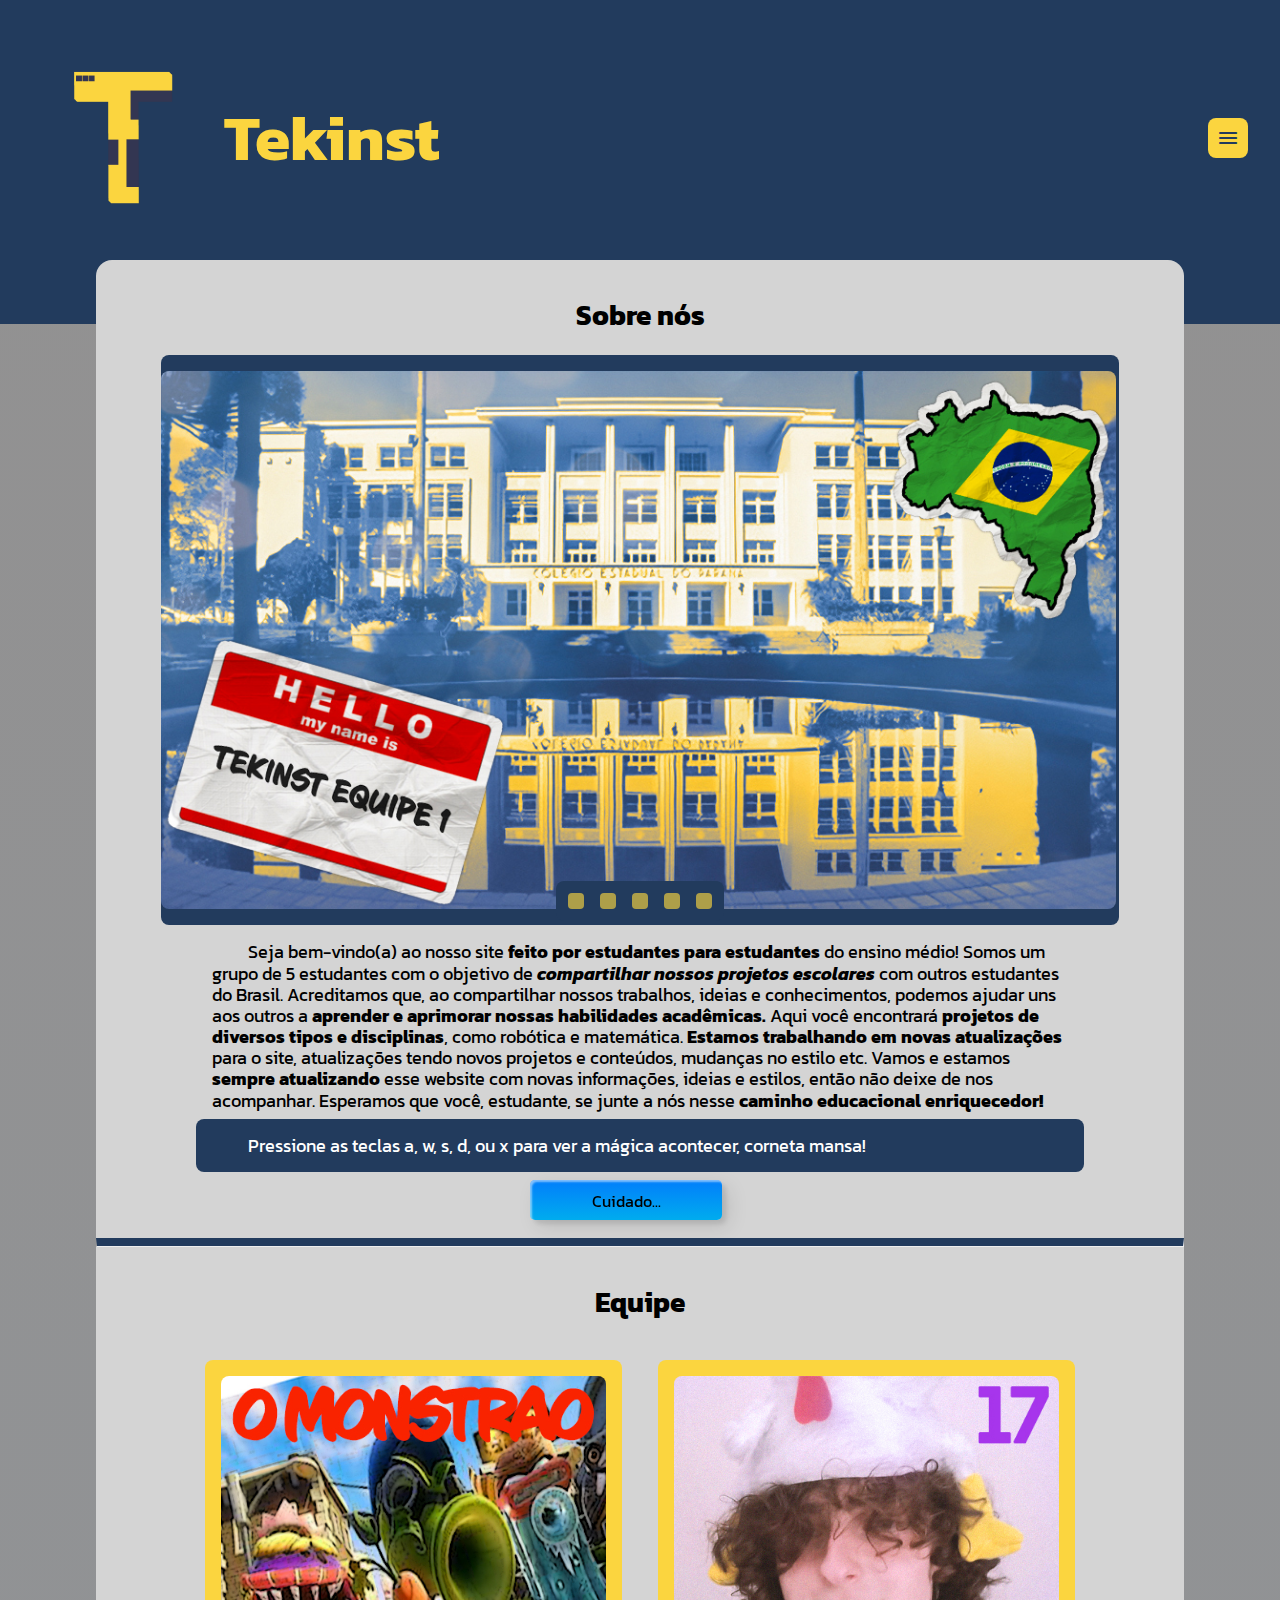
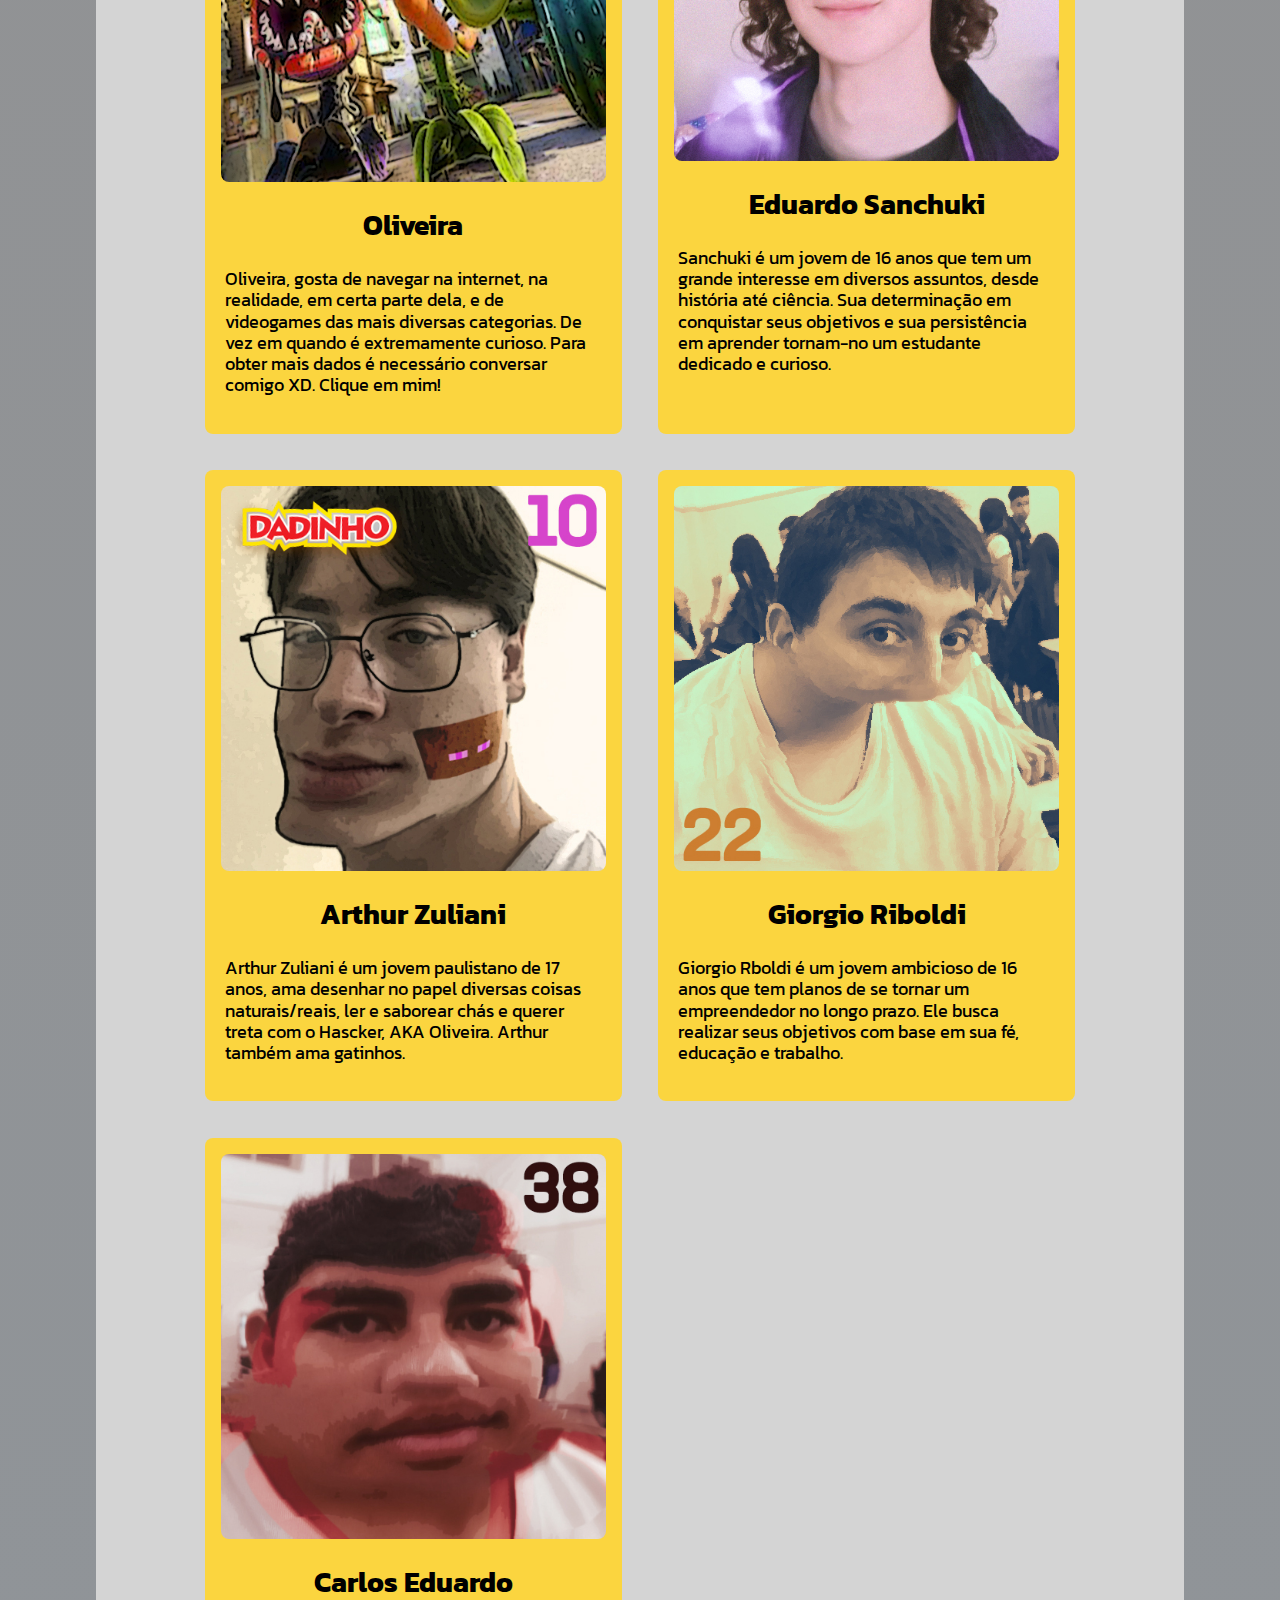
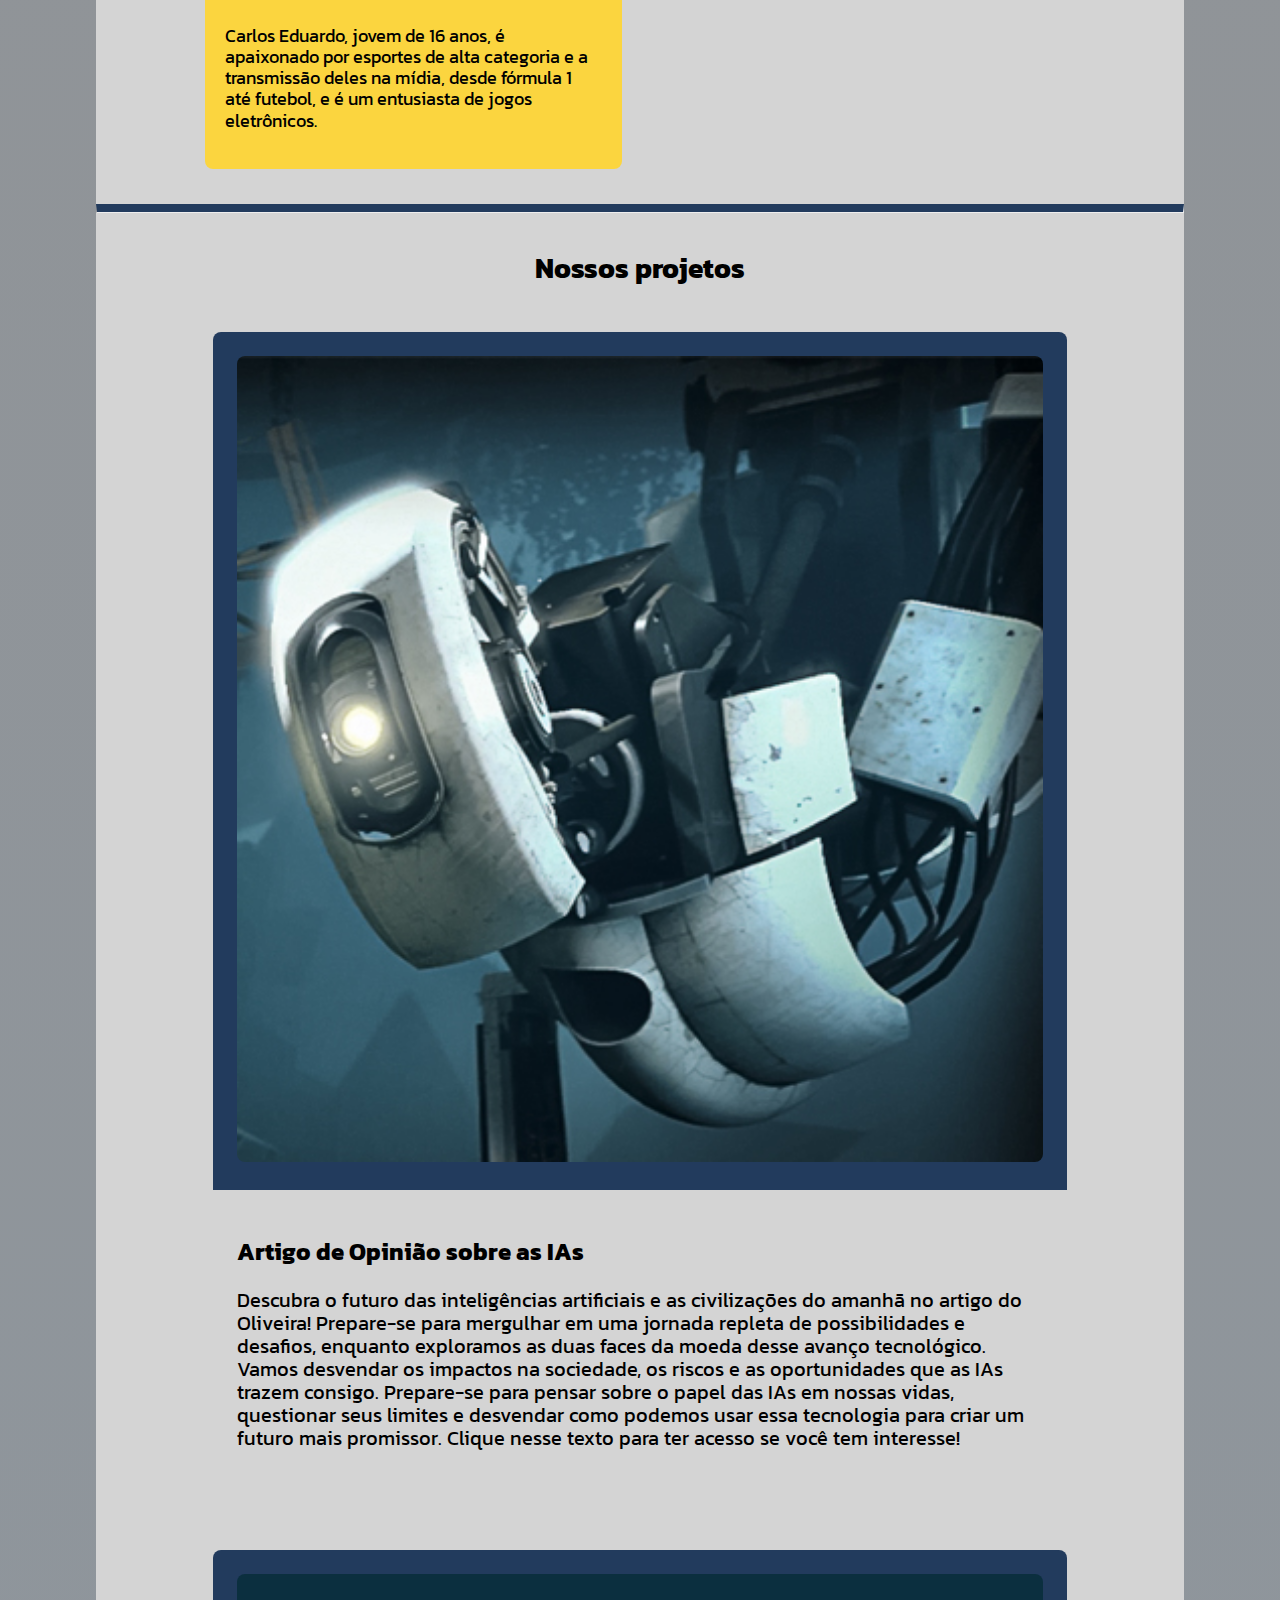
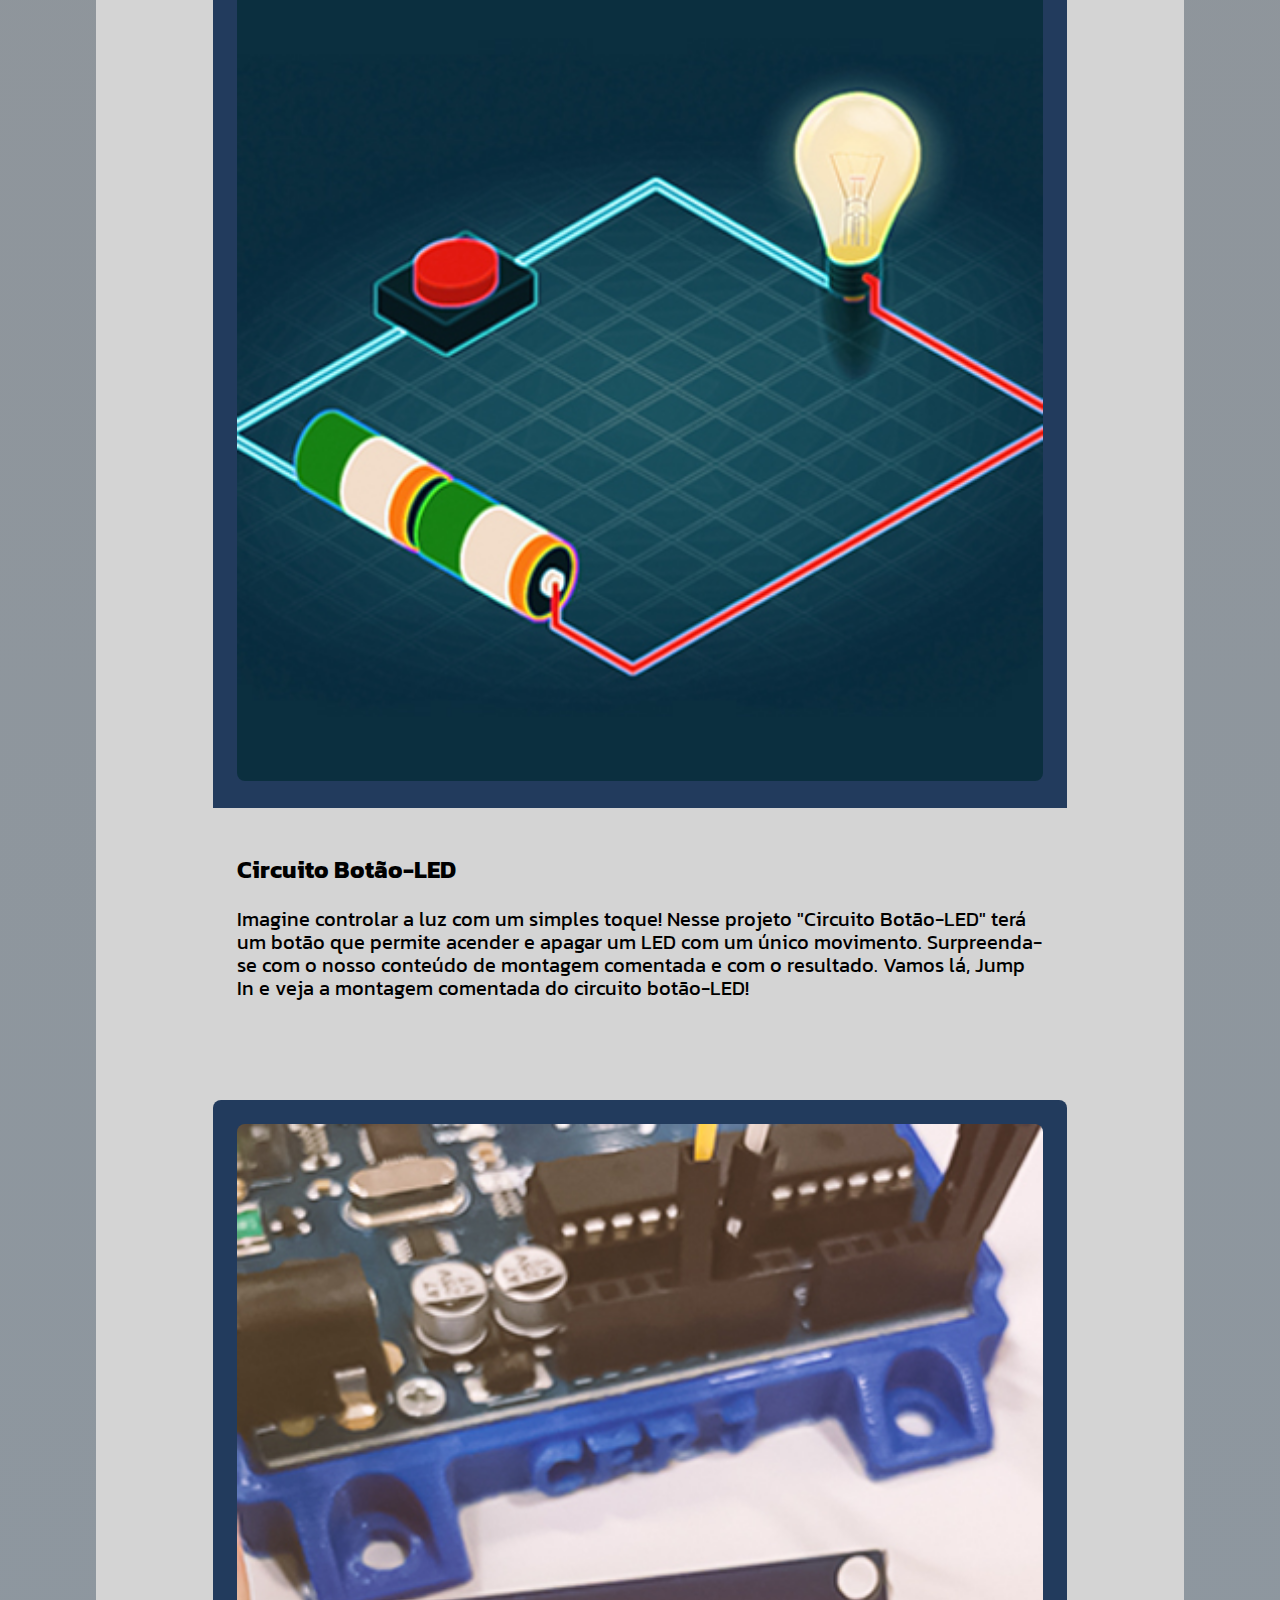
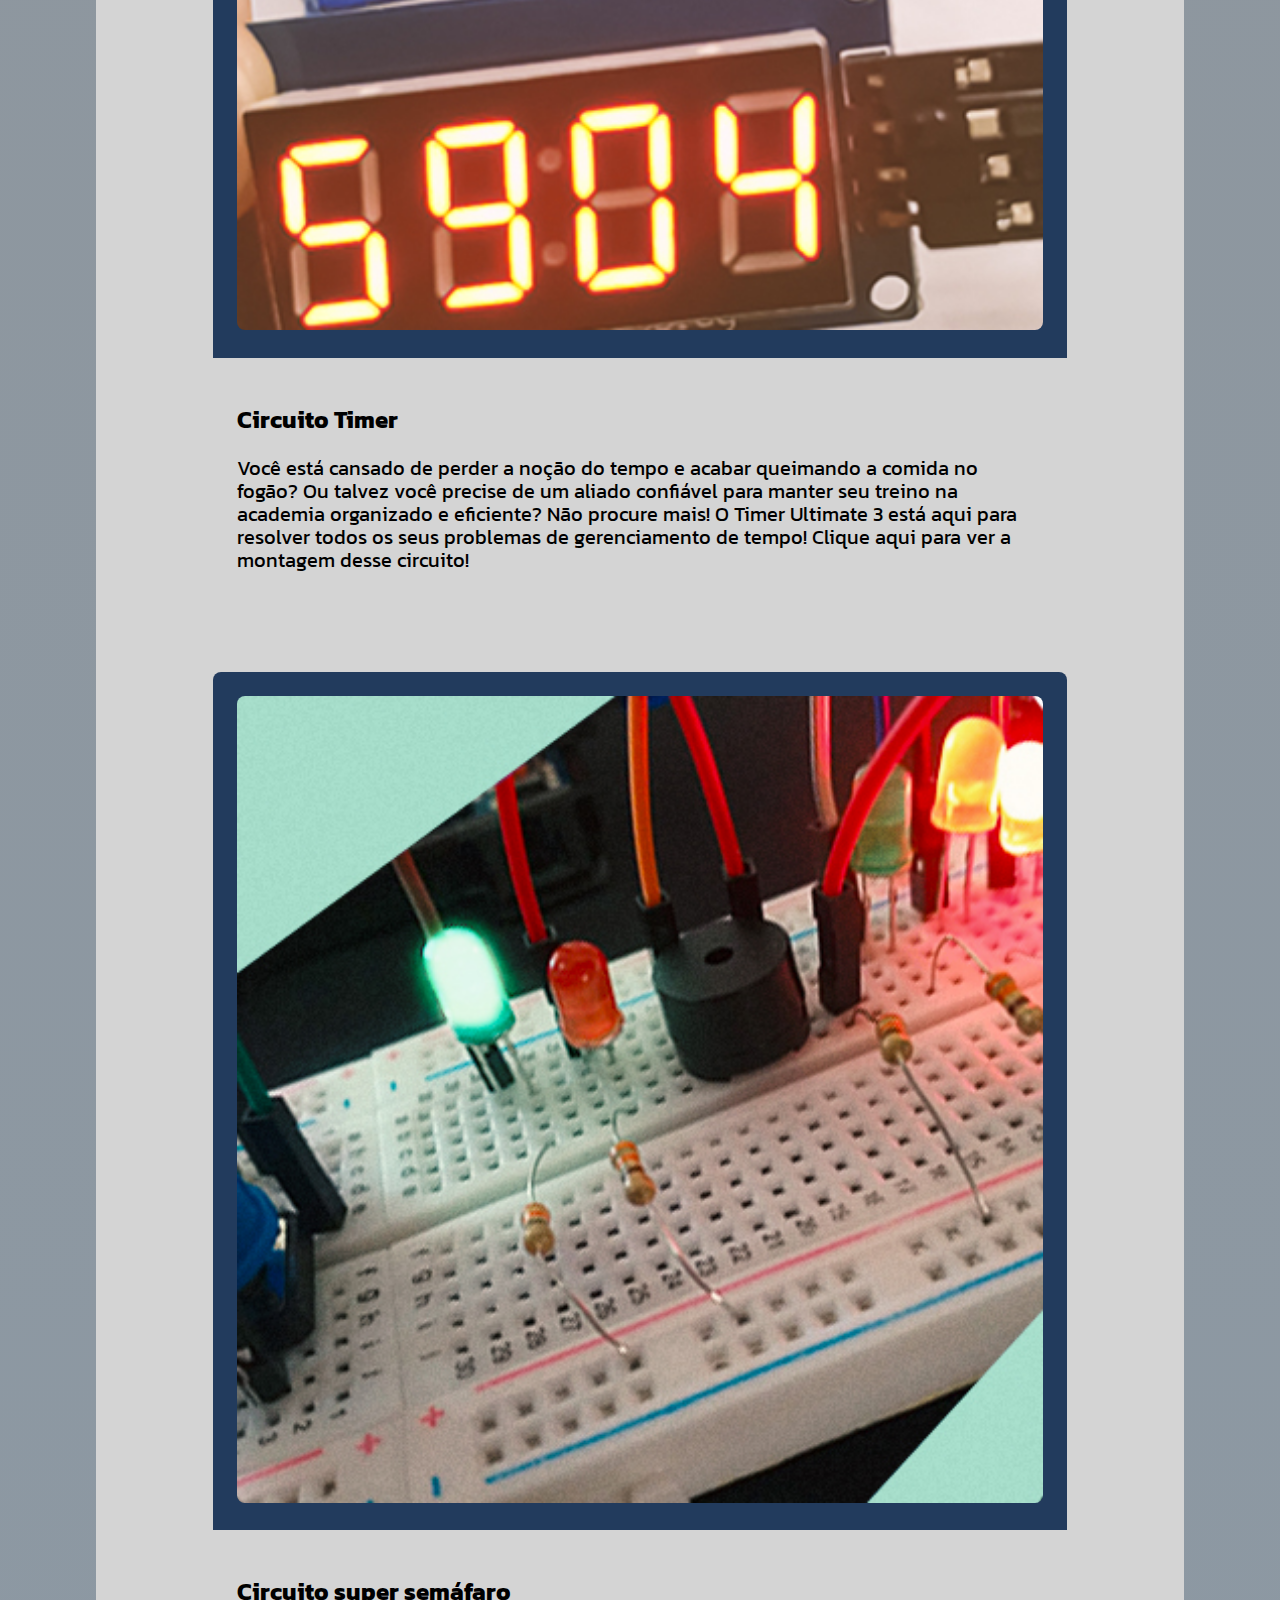
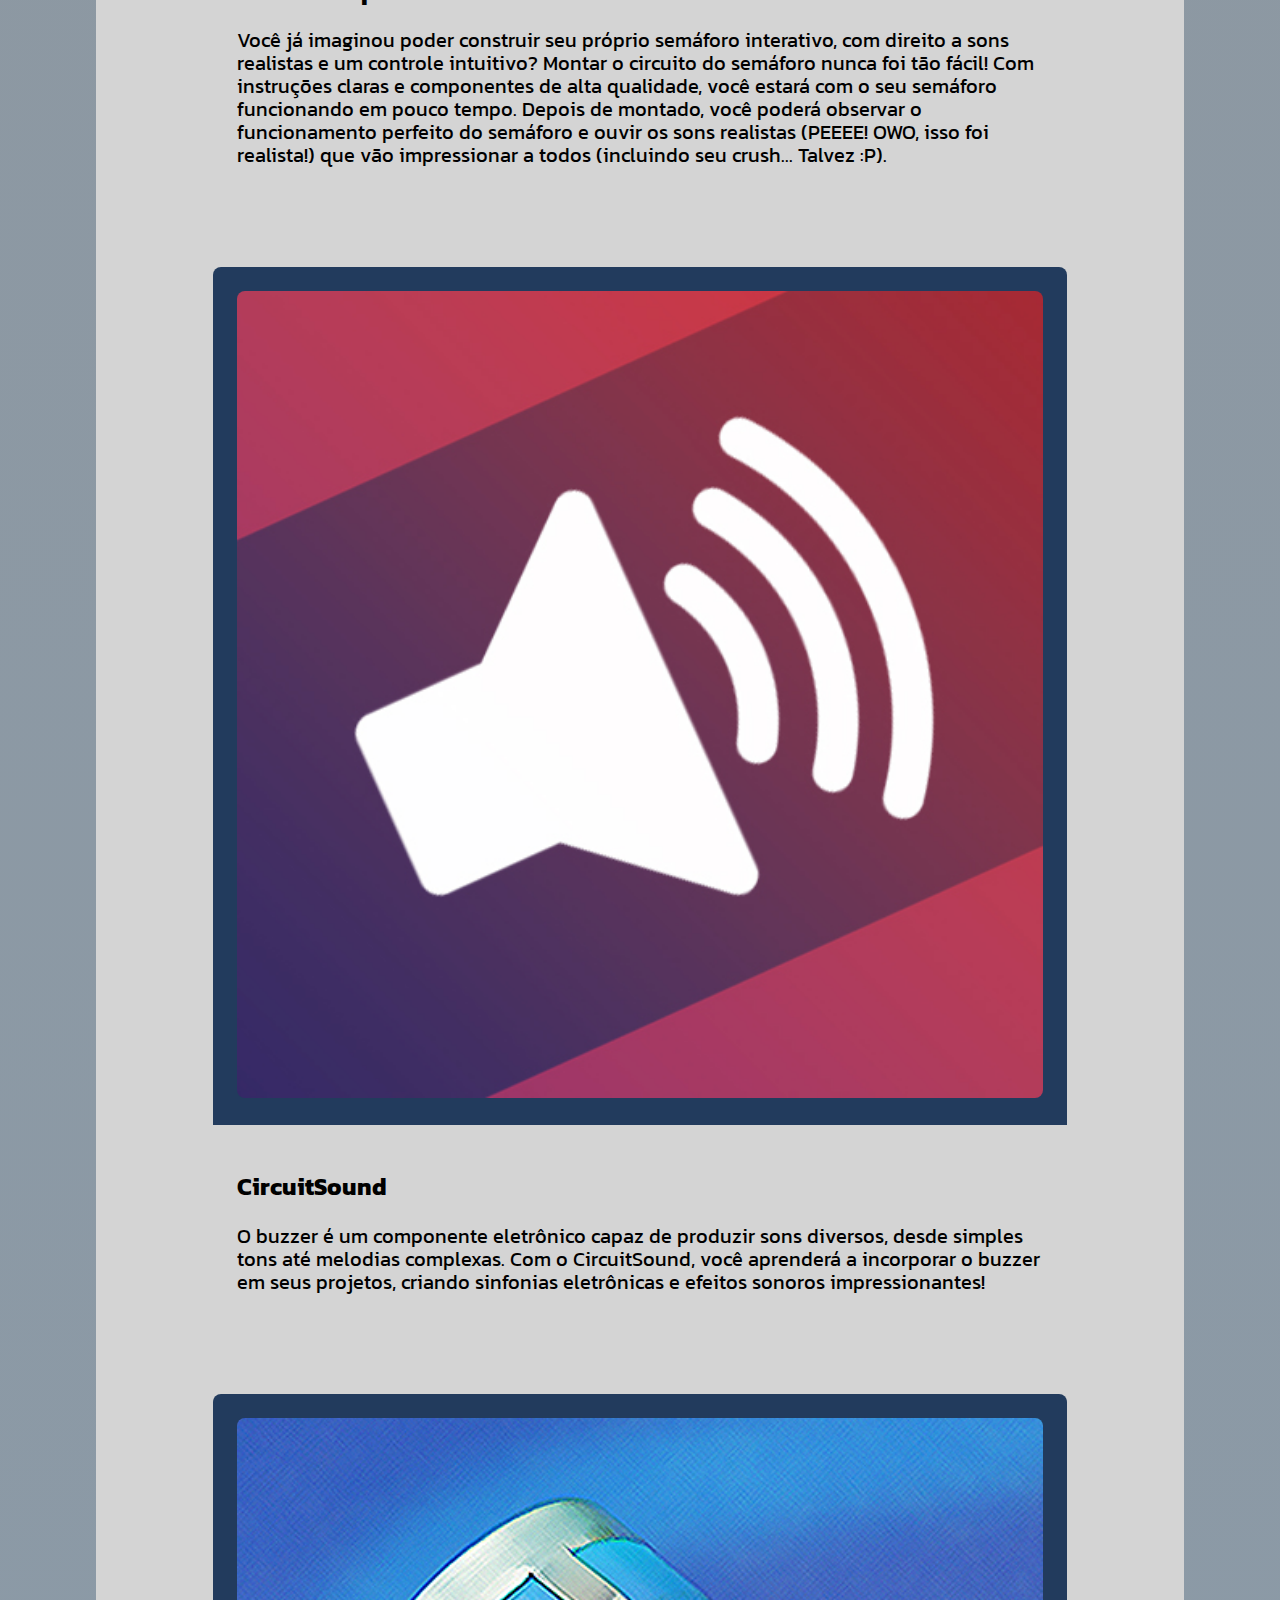
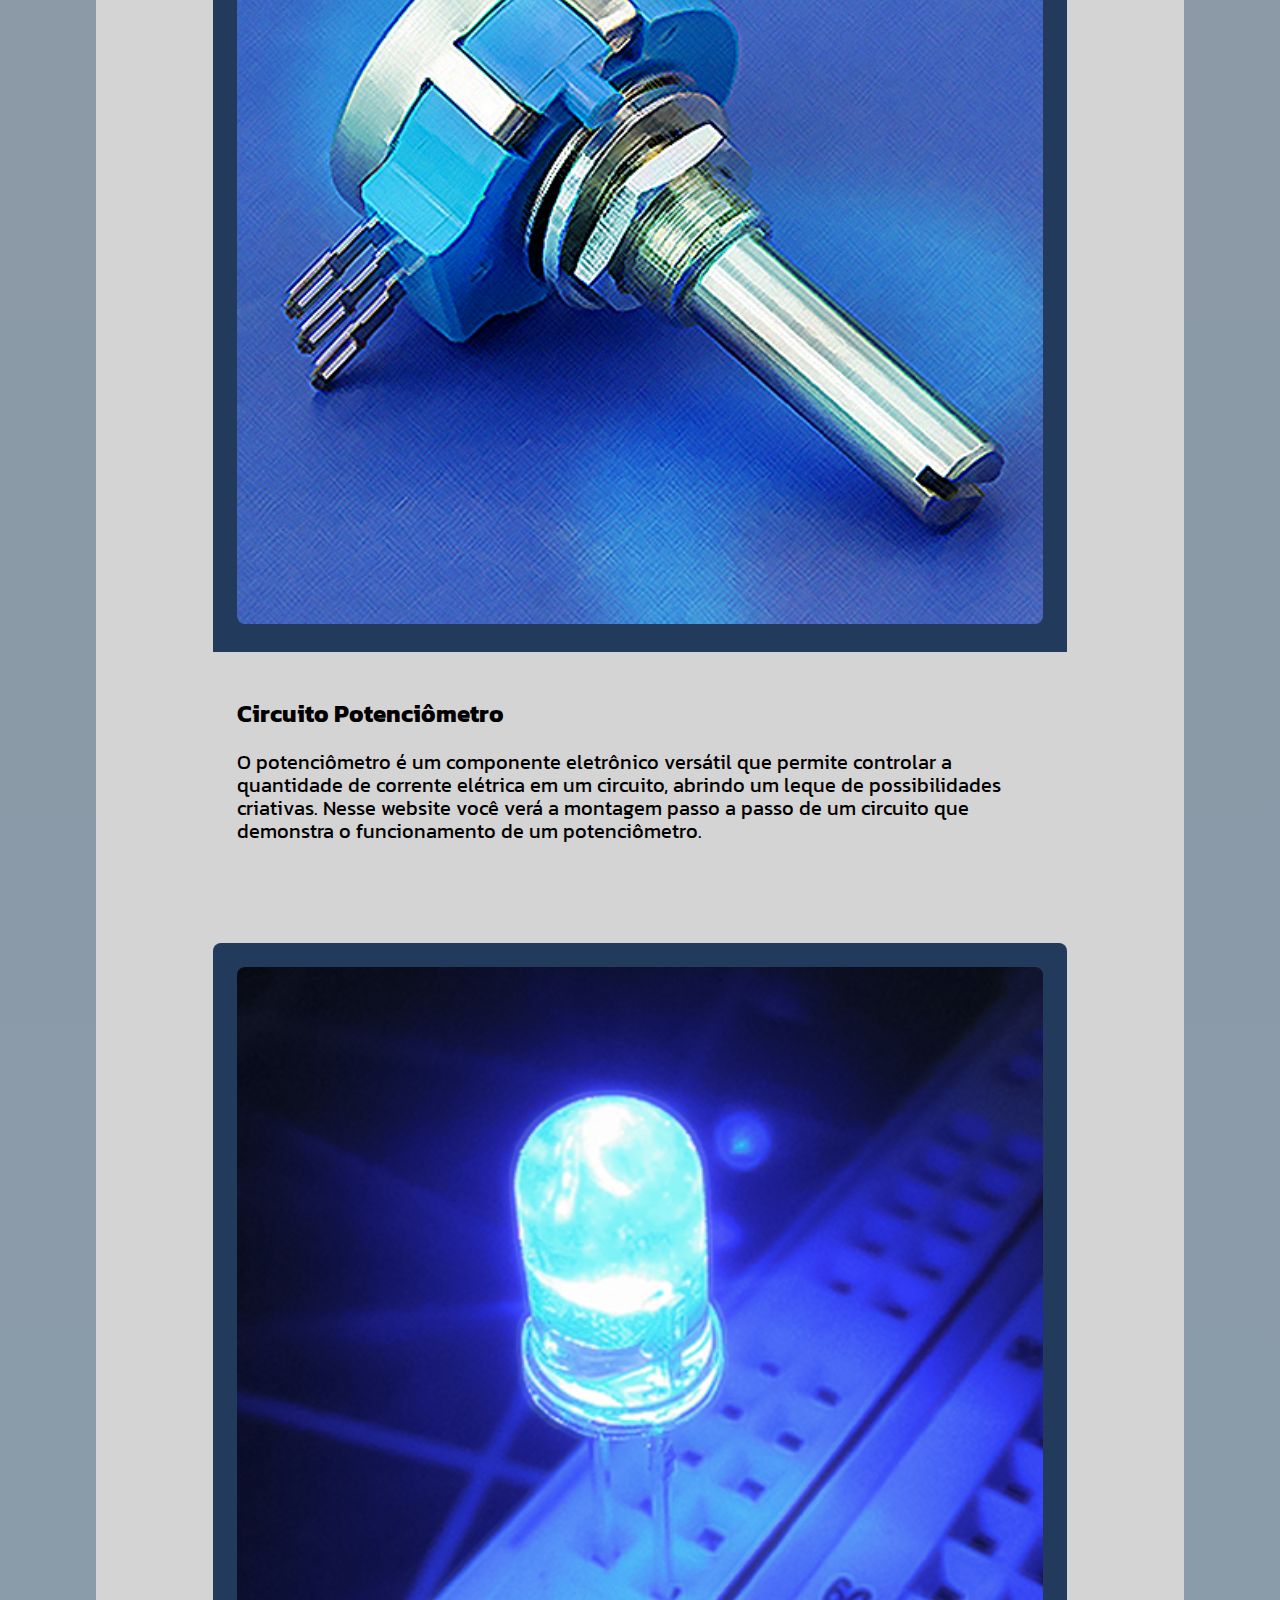
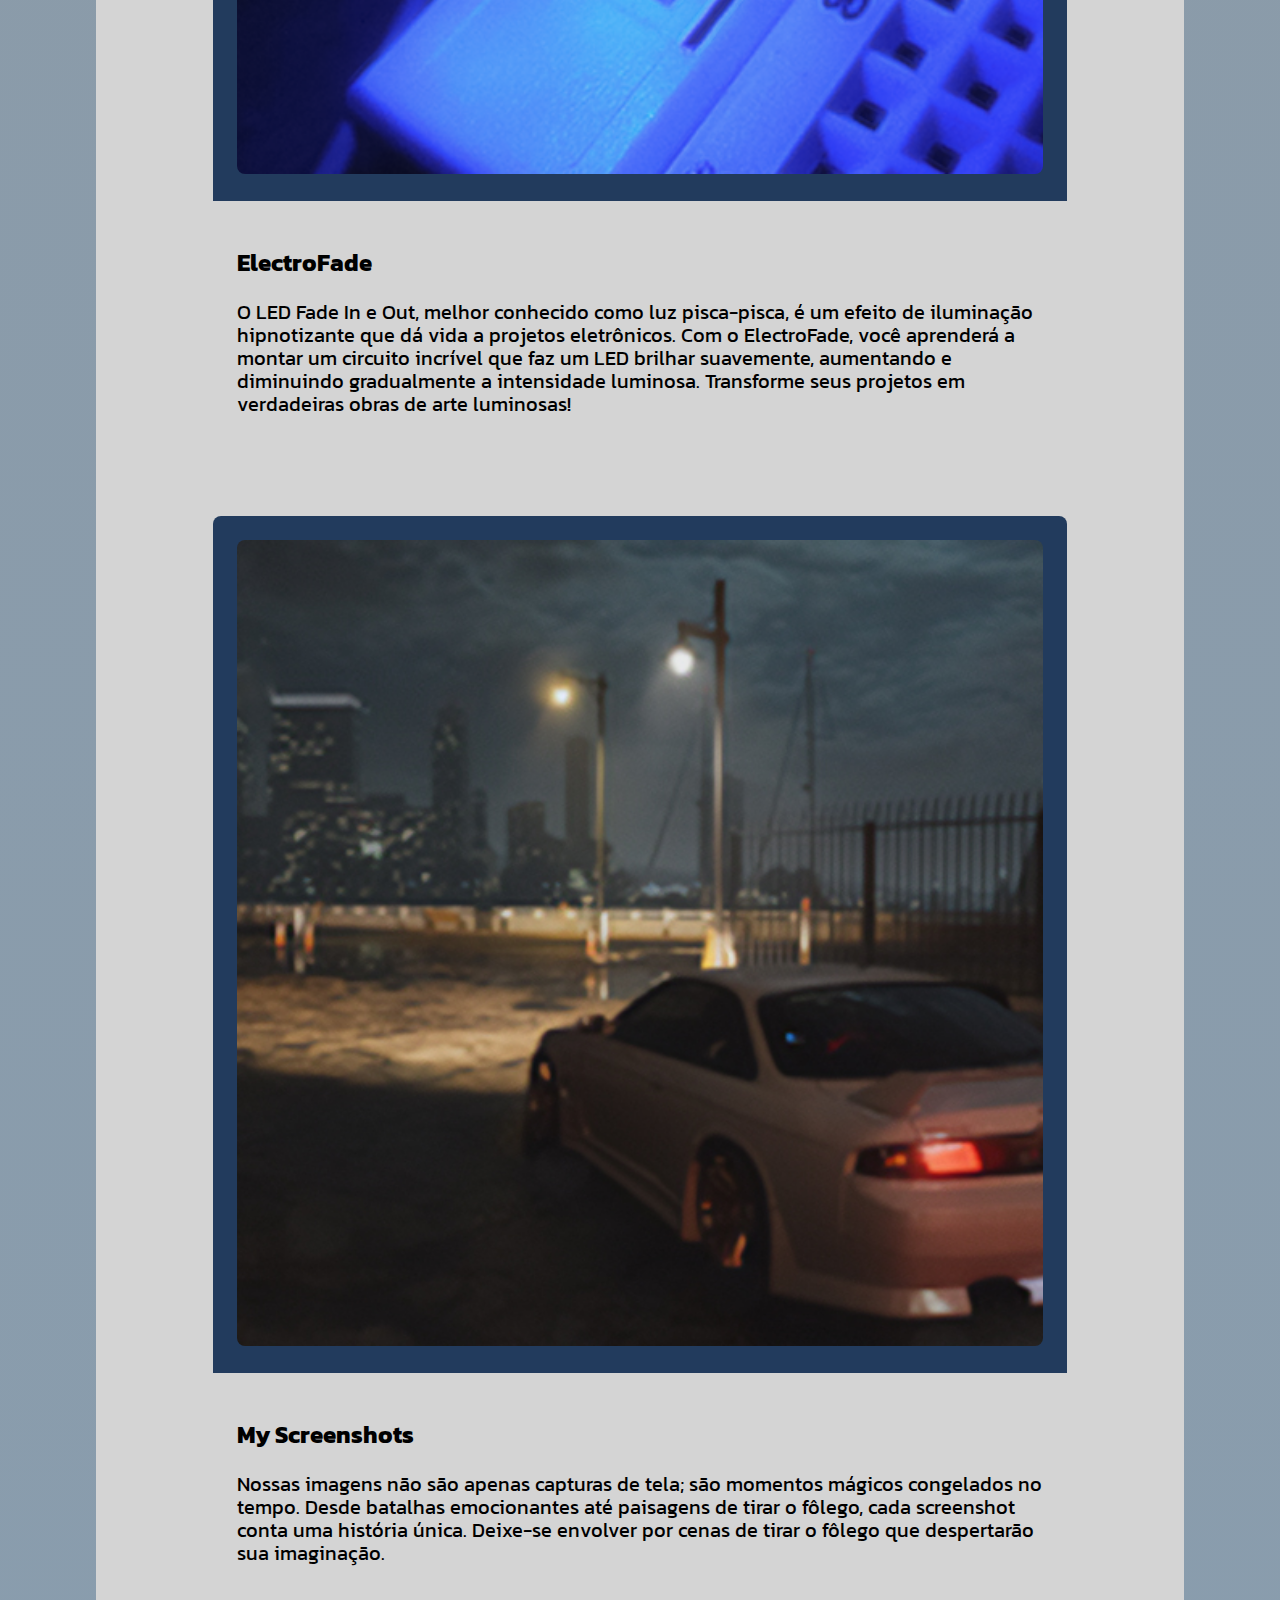
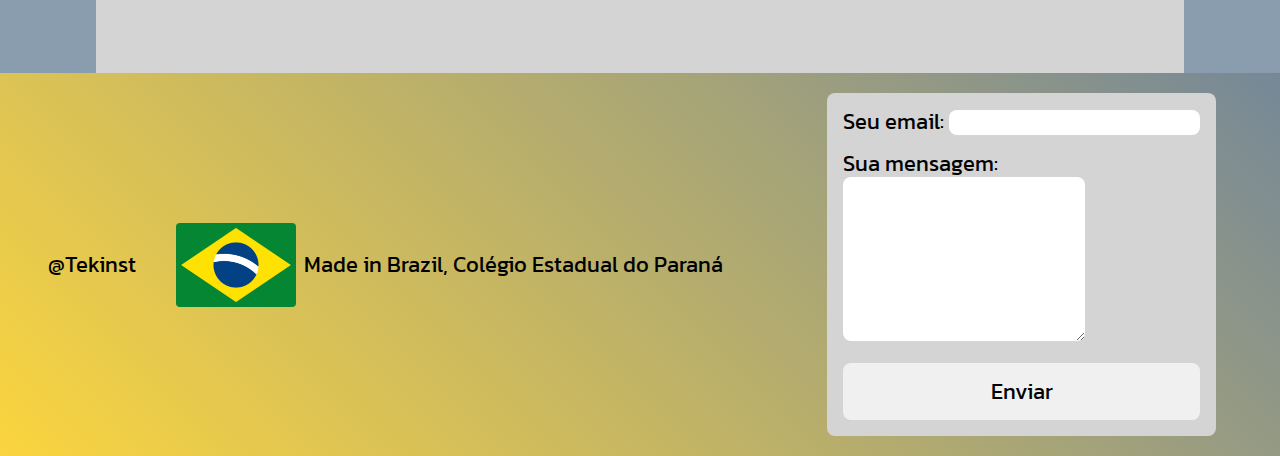
==== commit b84b1633: "Update with news javascripts" ====
--- a/index.html
+++ b/index.html
@@ -8,7 +8,6 @@
     <link rel="stylesheet" href="https://fonts.googleapis.com/css2?family=Material+Symbols+Rounded:opsz,wght,FILL,GRAD@20..48,100..700,0..1,-50..200">
     <link rel="stylesheet" href="./reset.css">
     <link rel="stylesheet" href="./main.css">
-    <script src="./warning.js"></script>
     <title>Tekinst</title>
   </head>
   <body> 
@@ -66,6 +65,8 @@
                 Seja bem-vindo(a) ao nosso site <strong>feito por estudantes para estudantes</strong> do ensino médio! Somos um grupo de 5 estudantes com o objetivo de <em><strong>compartilhar nossos projetos escolares</strong></em> com outros estudantes do Brasil. Acreditamos que, ao compartilhar nossos trabalhos, ideias e conhecimentos, podemos ajudar uns aos outros a <strong>aprender e aprimorar nossas habilidades acadêmicas.</strong> Aqui você encontrará <strong>projetos de diversos tipos e disciplinas</strong>, como robótica e matemática. <strong>Estamos trabalhando em novas atualizações</strong> para o site, atualizações tendo novos projetos e conteúdos, mudanças no estilo etc. Vamos e estamos <strong>sempre atualizando</strong> esse website com novas informações, ideias e estilos, então não deixe de nos acompanhar. Esperamos que você, estudante, se junte a nós nesse <strong>caminho educacional enriquecedor!</strong>
               </p>
 
+              <p class="special">Pressione as teclas a, w, s, d, ou x para ver a mágica acontecer, corneta mansa!</p>
+
               <button class="custom-btn btn-12" onclick="playWarningAudio()"><span>Com as bruxinhas!</span><span>Cuidado...</span></button>
 
         </section>
@@ -76,12 +77,12 @@
           <h2>Equipe</h2>
          
           <div class="students">  
-           <div class="student oliveira">
+           <div class="student oliveira" onclick="playDANGERZONE()" >
              <img src="images/student-photos/me2.JPG" alt="Foto Estilizada de Oliveira">
              <div class="text">
                <h2>Oliveira</h2>
                <p>
-                Oliveira, gosta de navegar na internet, na realidade, em certa parte dela, e de videogames das mais diversas categorias. De vez em quando é extremamente curioso. Para obter mais dados é necessário conversar comigo XD.
+                Oliveira, gosta de navegar na internet, na realidade, em certa parte dela, e de videogames das mais diversas categorias. De vez em quando é extremamente curioso. Para obter mais dados é necessário conversar comigo XD. Clique em mim!
            
                 <!--Esse daí é estranho, melhor ficar de longe-->
                </p>
@@ -254,6 +255,7 @@
       </form>
     </footer>
 
+    <script src="./dumb.js"></script>
     <script src="script.js"></script>
   </body>
 </html>
--- a/main.css
+++ b/main.css
@@ -596,6 +596,12 @@
 }
 
 .custom-btn.btn-12 {
-  background-color: var(--white-background);
-}
-
+  background-color: transparent;
+}
+
+.special {
+  padding: 1rem;
+  color: white;
+  background-color: var(--dark-blue);
+  border-radius: .5rem;
+}